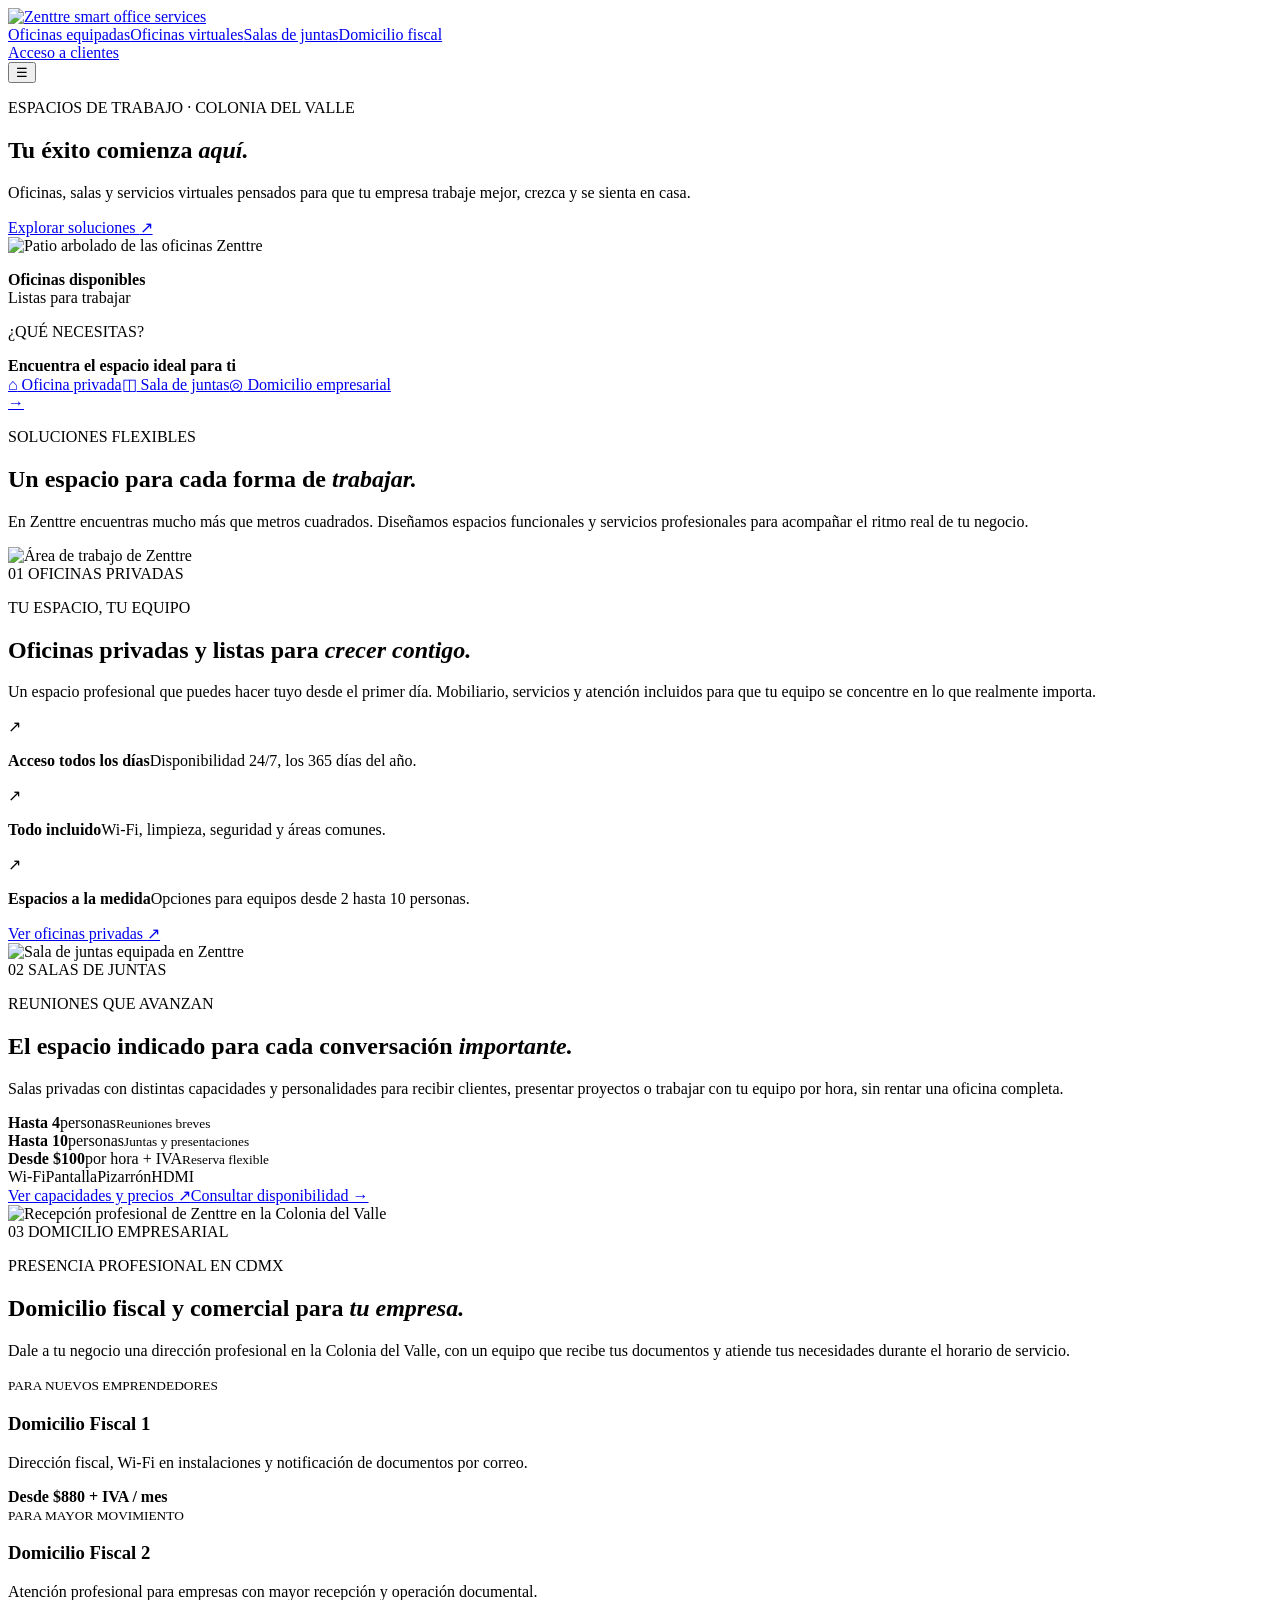
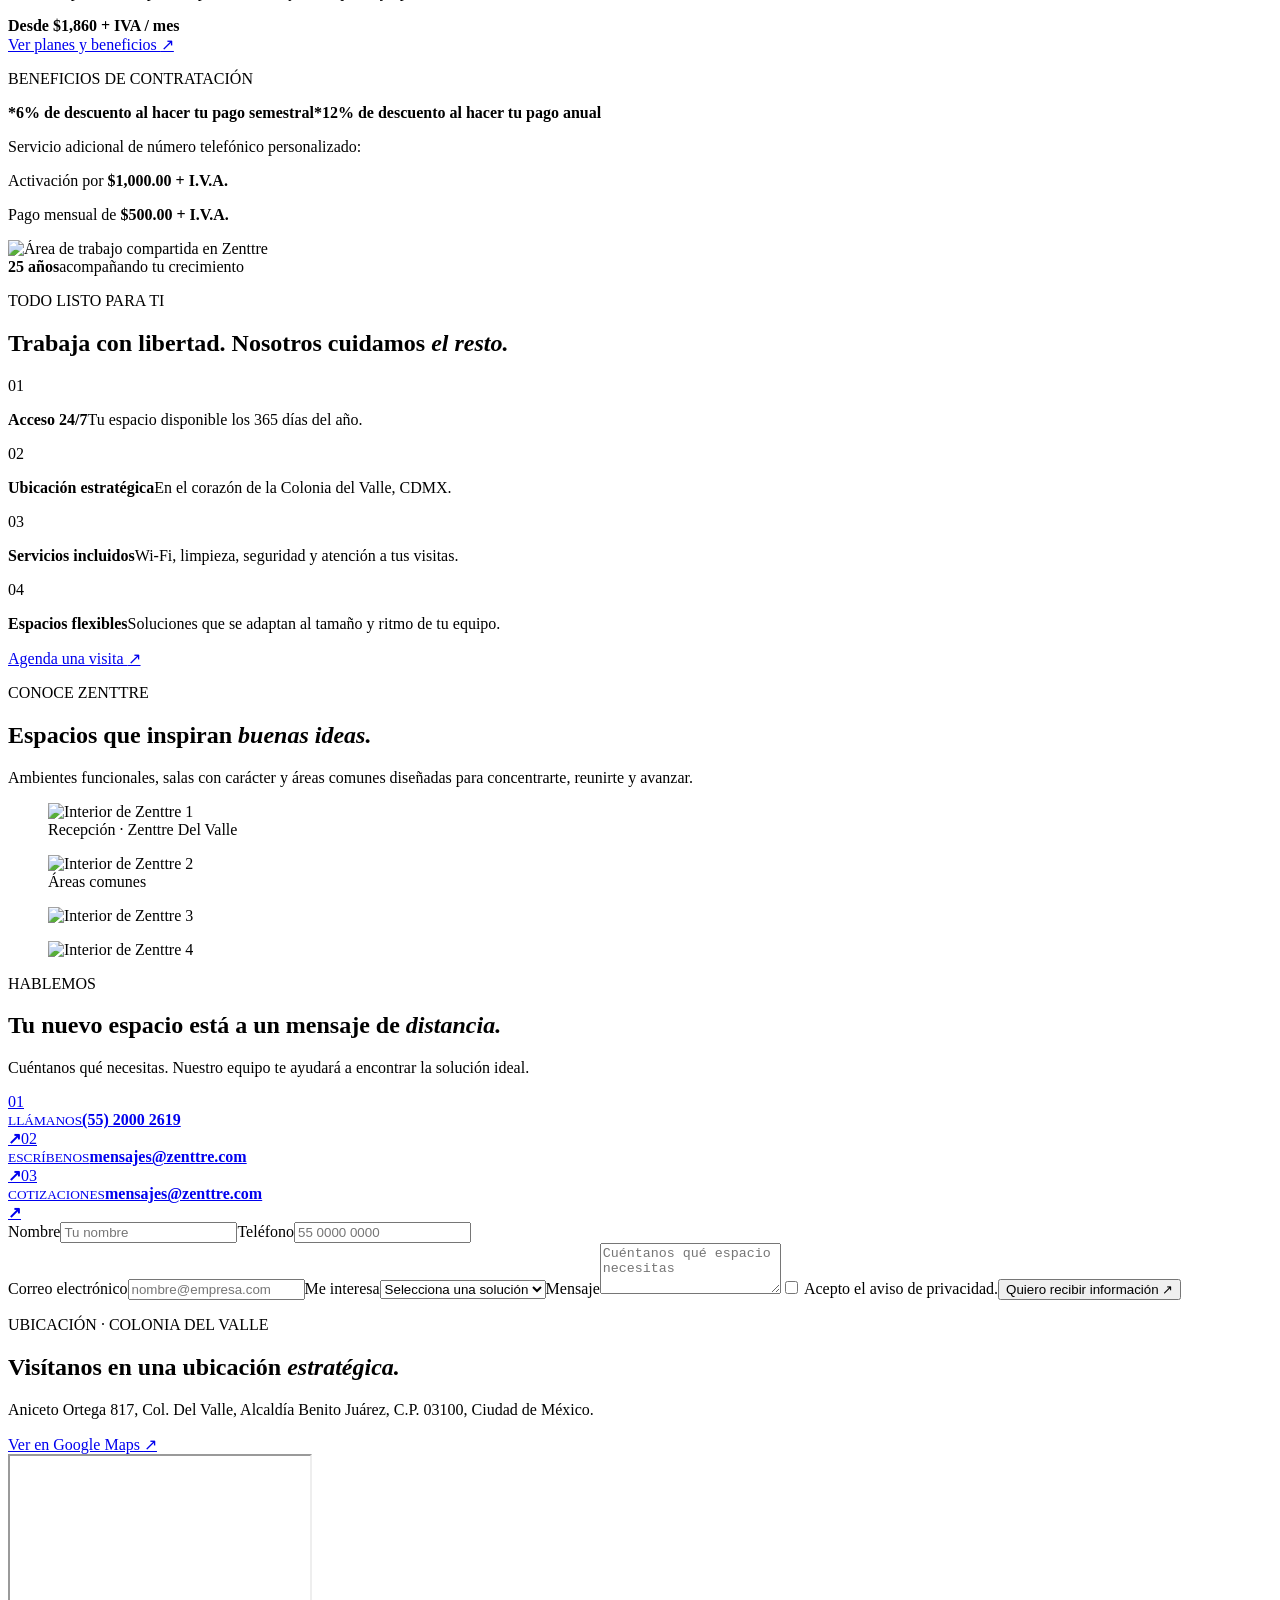
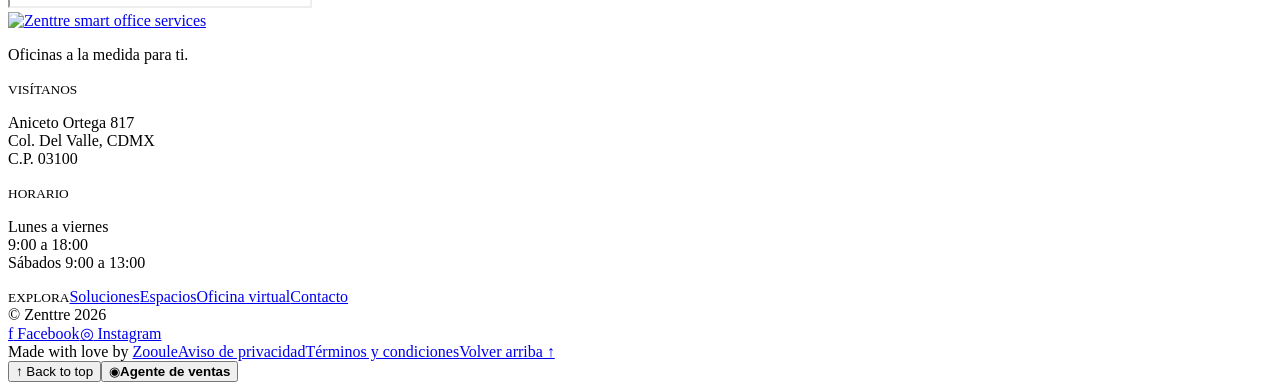
==== index.html @ bc46388b "Publish restored sales agent palette" ====
<!DOCTYPE html><html lang="es"><head><meta charSet="utf-8"/><meta name="viewport" content="width=device-width, initial-scale=1"/><link rel="preload" as="image" href="/zenttre/zenttre-logo-v3.png"/><link rel="preload" as="image" href="/zenttre/images/01.jpg"/><link rel="preload" as="image" href="/zenttre/images/home-tu-espacio-equipo-mg8014.jpg"/><link rel="preload" as="image" href="/zenttre/images/09.jpg"/><link rel="preload" as="image" href="/zenttre/images/06.jpg"/><link rel="preload" as="image" href="/zenttre/images/02.jpg"/><link rel="preload" as="image" href="/zenttre/images/07.jpg"/><link rel="preload" as="image" href="/zenttre/images/05.jpg"/><link rel="preload" as="image" href="/zenttre/images/11.jpg"/><link rel="preload" as="image" href="/zenttre/images/14.jpg"/><link rel="stylesheet" href="/zenttre/assets/index-sales-original-palette-v21.css" data-rsc-css-href="/zenttre/assets/index-sales-original-palette-v21.css" data-precedence="vite-rsc/importer-resources"/><link rel="modulepreload" href="/zenttre/assets/layout-segment-context-ClgP3Zae.js" crossorigin=""/><link rel="modulepreload" href="/zenttre/assets/rolldown-runtime-S-ySWqyJ.js" crossorigin=""/><link rel="modulepreload" href="/zenttre/assets/index-C3HqoGfd.js" crossorigin=""/><link rel="modulepreload" href="/zenttre/assets/framework-CXnKph_e.js" crossorigin=""/><link rel="modulepreload" href="/zenttre/assets/FloatingSiteTools-avatar-v17.js" crossorigin=""/><link rel="modulepreload" href="/zenttre/assets/page-CvweJaXD.js" crossorigin=""/><title>Zenttre | Oficinas equipadas en Colonia del Valle, CDMX</title><meta name="description" content="Renta oficinas equipadas, salas de juntas, oficina virtual y domicilio fiscal en la Colonia del Valle, CDMX. Espacios flexibles y atención profesional."/><meta property="og:title" content="Zenttre | Oficinas a la medida para ti"/><meta property="og:description" content="Espacios de trabajo flexibles en la Colonia del Valle, CDMX."/><meta property="og:type" content="website"/><meta property="og:locale" content="es_MX"/><meta property="og:image" content="https://zenttre.mx/og.png"/><meta property="og:image:width" content="1732"/><meta property="og:image:height" content="909"/><meta property="og:image:alt" content="Zenttre, oficinas a la medida para ti"/><meta name="twitter:card" content="summary_large_image"/><meta name="twitter:title" content="Zenttre | Oficinas a la medida para ti"/><meta name="twitter:description" content="Espacios de trabajo flexibles en la Colonia del Valle, CDMX."/><meta name="twitter:image" content="https://zenttre.mx/og.png"/><link rel="shortcut icon" href="https://zenttre.mx/favicon-black-z.png"/><link rel="icon" href="https://zenttre.mx/favicon-black-z.png"/><script>self.__VINEXT_RSC_PARAMS__={}</script><script>self.__VINEXT_RSC_NAV__={"pathname":"/","searchParams":[]}</script><link rel="modulepreload" href="/zenttre/assets/index-C3HqoGfd.js" />
<meta name="application-name" content="Zenttre"/><meta name="robots" content="index, follow"/><meta name="googlebot" content="index, follow, max-image-preview:large, max-snippet:-1, max-video-preview:-1"/><meta name="keywords" content="oficinas equipadas CDMX, renta de oficinas Colonia del Valle, salas de juntas CDMX, oficina virtual CDMX, domicilio fiscal CDMX"/><link rel="canonical" href="https://zenttre.mx/"/><script type="application/ld+json">{"@context":"https://schema.org","@type":["LocalBusiness","ProfessionalService"],"@id":"https://zenttre.mx/#business","name":"Zenttre","url":"https://zenttre.mx","logo":"https://zenttre.mx/zenttre-logo-v3.png","image":"https://zenttre.mx/og.png","description":"Oficinas equipadas, salas de juntas, oficina virtual y domicilio fiscal en la Colonia del Valle, CDMX.","telephone":"+52 55 2000 2619","email":"mensajes@zenttre.com","priceRange":"$$","hasMap":"https://www.google.com/maps/search/?api=1&query=Zenttre%2C%20Aniceto%20Ortega%20817%2C%20Colonia%20del%20Valle%2C%20CDMX","sameAs":["https://www.facebook.com/zenttreOficinas","https://www.instagram.com/web.zenttre.mx"],"address":{"@type":"PostalAddress","streetAddress":"Aniceto Ortega 817","addressLocality":"Benito Juárez","addressRegion":"Ciudad de México","postalCode":"03100","addressCountry":"MX"},"areaServed":{"@type":"City","name":"Ciudad de México"}}</script><script src="/zenttre/google-tags.js"></script><script src="/zenttre/google-tracking.js" defer></script></head><body><main><header class="site-header"><a class="logo logo-image" href="#inicio" aria-label="Zenttre, inicio"><img src="/zenttre/zenttre-logo-v3.png" alt="Zenttre smart office services"/></a><nav class="nav" aria-label="Navegación principal"><a href="/zenttre/oficinas-privadas">Oficinas equipadas</a><a href="/zenttre/oficina-virtual">Oficinas virtuales</a><a href="/zenttre/salas-de-juntas">Salas de juntas</a><a href="/zenttre/domicilio-fiscal-comercial">Domicilio fiscal</a></nav><div class="client-access-zone"><a class="client-access" href="http://ec2-34-208-182-159.us-west-2.compute.amazonaws.com:4000/#/login" target="_blank" rel="noopener noreferrer" aria-label="Abrir acceso para clientes de Zenttre">Acceso a clientes</a></div><button class="menu-button" aria-expanded="false" aria-label="Abrir menú">☰</button></header><section class="hero" id="inicio"><div class="hero-copy"><p class="eyebrow">ESPACIOS DE TRABAJO · COLONIA DEL VALLE</p><h1>Tu éxito comienza <em>aquí.</em></h1><p class="hero-lead">Oficinas, salas y servicios virtuales pensados para que tu empresa trabaje mejor, crezca y se sienta en casa.</p><div class="hero-actions"><a class="button primary" href="#soluciones">Explorar soluciones <span>↗</span></a></div></div><div class="hero-image"><img src="/zenttre/images/home-hero-zenttre-del-valle.jpg" alt="Patio arbolado de las oficinas Zenttre"/><div class="hero-note"><span class="pulse"></span><p><strong>Oficinas disponibles</strong><br/>Listas para trabajar</p></div></div></section><section class="finder" aria-label="Encuentra tu solución"><div><p class="finder-label">¿QUÉ NECESITAS?</p><strong>Encuentra el espacio ideal para ti</strong></div><div class="finder-options"><a href="/zenttre/oficinas-privadas"><span>⌂</span> Oficina privada</a><a href="/zenttre/salas-de-juntas"><span>◫</span> Sala de juntas</a><a href="/zenttre/domicilio-fiscal-comercial"><span>◎</span> Domicilio empresarial</a></div><a class="finder-go" href="#contacto" aria-label="Comenzar búsqueda">→</a></section><section class="intro section-pad" id="soluciones"><p class="eyebrow">SOLUCIONES FLEXIBLES</p><div class="intro-grid"><h2>Un espacio para cada forma de <em>trabajar.</em></h2><p>En Zenttre encuentras mucho más que metros cuadrados. Diseñamos espacios funcionales y servicios profesionales para acompañar el ritmo real de tu negocio.</p></div></section><section class="solution-details" aria-label="Soluciones de trabajo Zenttre"><article class="solution-panel" id="oficinas-privadas"><div class="solution-visual"><img src="/zenttre/images/home-tu-espacio-equipo-mg8014.jpg" alt="Área de trabajo de Zenttre"/><div class="solution-index"><span>01</span> OFICINAS PRIVADAS</div></div><div class="solution-content"><p class="eyebrow">TU ESPACIO, TU EQUIPO</p><h2>Oficinas privadas y listas para <em>crecer contigo.</em></h2><p class="solution-intro">Un espacio profesional que puedes hacer tuyo desde el primer día. Mobiliario, servicios y atención incluidos para que tu equipo se concentre en lo que realmente importa.</p><div class="solution-benefits"><div><span>↗</span><p><strong>Acceso todos los días</strong>Disponibilidad 24/7, los 365 días del año.</p></div><div><span>↗</span><p><strong>Todo incluido</strong>Wi‑Fi, limpieza, seguridad y áreas comunes.</p></div><div><span>↗</span><p><strong>Espacios a la medida</strong>Opciones para equipos desde 2 hasta 10 personas.</p></div></div><div class="solution-actions"><a class="button primary" href="/zenttre/oficinas-privadas">Ver oficinas privadas <span>↗</span></a></div></div></article><article class="solution-panel reverse" id="salas-de-juntas"><div class="solution-visual"><img src="/zenttre/images/09.jpg" alt="Sala de juntas equipada en Zenttre"/><div class="solution-index"><span>02</span> SALAS DE JUNTAS</div></div><div class="solution-content"><p class="eyebrow">REUNIONES QUE AVANZAN</p><h2>El espacio indicado para cada conversación <em>importante.</em></h2><p class="solution-intro">Salas privadas con distintas capacidades y personalidades para recibir clientes, presentar proyectos o trabajar con tu equipo por hora, sin rentar una oficina completa.</p><div class="meeting-types"><div><strong>Hasta 4</strong><span>personas</span><small>Reuniones breves</small></div><div><strong>Hasta 10</strong><span>personas</span><small>Juntas y presentaciones</small></div><div><strong>Desde $100</strong><span>por hora + IVA</span><small>Reserva flexible</small></div></div><div class="solution-features"><span>Wi‑Fi</span><span>Pantalla</span><span>Pizarrón</span><span>HDMI</span></div><div class="solution-actions"><a class="button primary" href="/zenttre/salas-de-juntas">Ver capacidades y precios <span>↗</span></a><a class="text-link" href="mailto:mensajes@zenttre.com" target="_blank" rel="noreferrer">Consultar disponibilidad →</a></div></div></article><article class="solution-panel domicile" id="domicilio-empresas"><div class="solution-visual"><img src="/zenttre/images/01.jpg" alt="Recepción profesional de Zenttre en la Colonia del Valle"/><div class="solution-index"><span>03</span> DOMICILIO EMPRESARIAL</div></div><div class="solution-content"><p class="eyebrow">PRESENCIA PROFESIONAL EN CDMX</p><h2>Domicilio fiscal y comercial para <em>tu empresa.</em></h2><p class="solution-intro">Dale a tu negocio una dirección profesional en la Colonia del Valle, con un equipo que recibe tus documentos y atiende tus necesidades durante el horario de servicio.</p><div class="plan-grid"><div><small>PARA NUEVOS EMPRENDEDORES</small><h3>Domicilio Fiscal 1</h3><p>Dirección fiscal, Wi‑Fi en instalaciones y notificación de documentos por correo.</p><strong>Desde $880 <span>+ IVA / mes</span></strong></div><div><small>PARA MAYOR MOVIMIENTO</small><h3>Domicilio Fiscal 2</h3><p>Atención profesional para empresas con mayor recepción y operación documental.</p><strong>Desde $1,860 <span>+ IVA / mes</span></strong></div></div><div class="solution-actions"><a class="button primary" href="/zenttre/domicilio-fiscal-comercial">Ver planes y beneficios <span>↗</span></a></div></div></article></section><section class="virtual-offer section-pad" aria-label="Descuentos y servicio telefónico"><div class="virtual-offer-box"><p class="eyebrow">BENEFICIOS DE CONTRATACIÓN</p><div class="virtual-offer-grid"><div class="virtual-discounts"><strong>*6% de descuento al hacer tu pago semestral</strong><strong>*12% de descuento al hacer tu pago anual</strong></div><div class="virtual-phone"><p>Servicio adicional de número telefónico personalizado:</p><p>Activación por <strong>$1,000.00 + I.V.A.</strong></p><p>Pago mensual de <strong>$500.00 + I.V.A.</strong></p></div></div></div></section><section class="benefits" id="nosotros"><div class="benefit-image"><img src="/zenttre/images/06.jpg" alt="Área de trabajo compartida en Zenttre"/><div class="floating-card"><strong>25 años</strong><span>acompañando tu crecimiento</span></div></div><div class="benefit-copy"><p class="eyebrow">TODO LISTO PARA TI</p><h2>Trabaja con libertad. Nosotros cuidamos <em>el resto.</em></h2><div class="benefit-list"><div><span>01</span><p><strong>Acceso 24/7</strong>Tu espacio disponible los 365 días del año.</p></div><div><span>02</span><p><strong>Ubicación estratégica</strong>En el corazón de la Colonia del Valle, CDMX.</p></div><div><span>03</span><p><strong>Servicios incluidos</strong>Wi‑Fi, limpieza, seguridad y atención a tus visitas.</p></div><div><span>04</span><p><strong>Espacios flexibles</strong>Soluciones que se adaptan al tamaño y ritmo de tu equipo.</p></div></div><a class="button primary" href="#contacto">Agenda una visita <span>↗</span></a></div></section><section class="spaces section-pad" id="espacios"><div class="spaces-heading"><div><p class="eyebrow">CONOCE ZENTTRE</p><h2>Espacios que inspiran <em>buenas ideas.</em></h2></div><p>Ambientes funcionales, salas con carácter y áreas comunes diseñadas para concentrarte, reunirte y avanzar.</p></div><div class="gallery"><figure class="gallery-1"><img src="/zenttre/images/01.jpg" alt="Interior de Zenttre 1"/><figcaption>Recepción · Zenttre Del Valle</figcaption></figure><figure class="gallery-2"><img src="/zenttre/images/02.jpg" alt="Interior de Zenttre 2"/><figcaption>Áreas comunes</figcaption></figure><figure class="gallery-3"><img src="/zenttre/images/07.jpg" alt="Interior de Zenttre 3"/></figure><figure class="gallery-4"><img src="/zenttre/images/05.jpg" alt="Interior de Zenttre 4"/></figure></div></section><section class="contact section-pad" id="contacto"><div class="contact-copy"><p class="eyebrow">HABLEMOS</p><h2>Tu nuevo espacio está a un mensaje de <em>distancia.</em></h2><p>Cuéntanos qué necesitas. Nuestro equipo te ayudará a encontrar la solución ideal.</p><div class="contact-methods"><a href="tel:+525520002619"><span>01</span><div><small>LLÁMANOS</small><strong>(55) 2000 2619</strong></div><b>↗</b></a><a href="mailto:mensajes@zenttre.com"><span>02</span><div><small>ESCRÍBENOS</small><strong>mensajes@zenttre.com</strong></div><b>↗</b></a><a href="mailto:mensajes@zenttre.com" target="_blank" rel="noreferrer"><span>03</span><div><small>COTIZACIONES</small><strong>mensajes@zenttre.com</strong></div><b>↗</b></a></div></div><form class="contact-form"><div class="field-row"><label>Nombre<input required="" placeholder="Tu nombre" name="name"/></label><label>Teléfono<input required="" type="tel" placeholder="55 0000 0000" name="phone"/></label></div><label>Correo electrónico<input required="" type="email" placeholder="nombre@empresa.com" name="email"/></label><label>Me interesa<select name="service"><option value="" disabled="" selected="">Selecciona una solución</option><option>Oficina equipada</option><option>Sala de juntas</option><option>Oficina virtual</option><option>Domicilio fiscal</option></select></label><label>Mensaje<textarea name="message" rows="3" placeholder="Cuéntanos qué espacio necesitas"></textarea></label><label class="privacy"><input type="checkbox" required=""/> Acepto el aviso de privacidad.</label><button class="button primary submit" type="submit">Quiero recibir información <span>↗</span></button></form></section><section class="location-section" aria-labelledby="ubicacion-title"><div class="location-copy"><p class="eyebrow">UBICACIÓN · COLONIA DEL VALLE</p><h2 id="ubicacion-title">Visítanos en una ubicación <em>estratégica.</em></h2><p>Aniceto Ortega 817, Col. Del Valle, Alcaldía Benito Juárez, C.P. 03100, Ciudad de México.</p><a class="button primary" href="https://www.google.com/maps/search/?api=1&amp;query=Zenttre%2C%20Aniceto%20Ortega%20817%2C%20Colonia%20del%20Valle%2C%20CDMX" target="_blank" rel="noreferrer">Ver en Google Maps <span>↗</span></a></div><div class="location-map"><iframe title="Ubicación de Zenttre en Google Maps" src="https://www.google.com/maps?q=Zenttre%2C%20Aniceto%20Ortega%20817%2C%20Colonia%20del%20Valle%2C%20CDMX&amp;output=embed" loading="lazy" referrerpolicy="no-referrer-when-downgrade" allowfullscreen></iframe></div></section><footer><div class="footer-main"><div><a class="logo logo-image footer-logo" href="#inicio"><img src="/zenttre/zenttre-logo-v3.png" alt="Zenttre smart office services"/></a><p>Oficinas a la medida para ti.</p></div><div><small>VISÍTANOS</small><p>Aniceto Ortega 817<br/>Col. Del Valle, CDMX<br/>C.P. 03100</p></div><div><small>HORARIO</small><p>Lunes a viernes<br/>9:00 a 18:00<br/>Sábados 9:00 a 13:00</p></div><div><small>EXPLORA</small><a href="#soluciones">Soluciones</a><a href="#espacios">Espacios</a><a href="/zenttre/oficina-virtual">Oficina virtual</a><a href="#contacto">Contacto</a></div></div><div class="footer-bottom"><span>© Zenttre 2026</span><div class="social-links" aria-label="Redes sociales de Zenttre"><a href="https://www.facebook.com/zenttreOficinas" target="_blank" rel="noopener noreferrer" aria-label="Zenttre en Facebook"><span aria-hidden="true">f</span> Facebook</a><a href="https://www.instagram.com/web.zenttre.mx" target="_blank" rel="noopener noreferrer" aria-label="Zenttre en Instagram"><span aria-hidden="true">◎</span> Instagram</a></div><span>Made with love by <a href="https://www.zooule.com" target="_blank" rel="noreferrer">Zooule</a></span><a href="/zenttre/aviso-de-privacidad">Aviso de privacidad</a><a href="/zenttre/terminos-y-condiciones">Términos y condiciones</a><a href="#inicio">Volver arriba ↑</a></div></footer></main><button class="back-to-top" type="button" aria-label="Volver al inicio de la página"><span>↑</span> Back to top</button><button class="sales-launcher" aria-expanded="false" aria-label="Abrir agente de ventas" type="button"><span>◉</span><b>Agente de ventas</b><i></i></button><script id="_R_">import("/assets/index-C3HqoGfd.js")</script><script>(function(){function c(){var b=a.contentDocument||(a.contentWindow&&a.contentWindow.document);if(b){var d=b.createElement('script');d.innerHTML="window.__CF$cv$params={r:'a21f536c6aaa46ce',t:'MTc4NTE5MzkxNA=='};var a=document.createElement('script');a.src='/cdn-cgi/challenge-platform/scripts/jsd/main.js';document.getElementsByTagName('head')[0].appendChild(a);";b.getElementsByTagName('head')[0].appendChild(d)}}if(document.body){var a=document.createElement('iframe');a.height=1;a.width=1;a.style.position='absolute';a.style.top=0;a.style.left=0;a.style.border='none';a.style.visibility='hidden';document.body.appendChild(a);if('loading'!==document.readyState)c();else if(window.addEventListener)document.addEventListener('DOMContentLoaded',c);else{var e=document.onreadystatechange||function(){};document.onreadystatechange=function(b){e(b);'loading'!==document.readyState&&(document.onreadystatechange=e,c())}}}})();</script><script defer src="/zenttre/github-pages-controls.js"></script></body></html><script>self.__VINEXT_RSC_CHUNKS__=self.__VINEXT_RSC_CHUNKS__||[];self.__VINEXT_RSC_CHUNKS__.push("2:I[\"79ef9a017562\",[],\"Children\",1]\n3:I[\"e2d2d7f89877\",[],\"default\",1]\n4:I[\"d7d8178d8913\",[],\"LayoutSegmentProvider\",1]\n5:I[\"79ef9a017562\",[],\"Slot\",1]\n6:I[\"97e23c8fc95f\",[],\"RedirectBoundary\",1]\n:HL[\"/zenttre/assets/index-sales-original-palette-v21.css\",\"style\"]\n")</script><script>self.__VINEXT_RSC_CHUNKS__=self.__VINEXT_RSC_CHUNKS__||[];self.__VINEXT_RSC_CHUNKS__.push("0:{\"__route\":\"route:/\",\"__interceptionContext\":null,\"__layoutIds\":[\"layout:/\"],\"__rootLayout\":\"/zenttre/\",\"page:/\":\"$L1\",\"layout:/\":[[[[\"$\",\"link\",\"css:/assets/index-sales-original-palette-v21.css\",{\"rel\":\"stylesheet\",\"precedence\":\"vite-rsc/importer-resources\",\"href\":\"/zenttre/assets/index-sales-original-palette-v21.css\",\"data-rsc-css-href\":\"/zenttre/assets/index-sales-original-palette-v21.css\"}],\"$undefined\"],[\"$\",\"html\",null,{\"lang\":\"es\",\"children\":[\"$\",\"body\",null,{\"children\":[[\"$\",\"$L2\",null,{}],[\"$\",\"$L3\",null,{}]]}]}]],null],\"route:/\":[[[\"$\",\"meta\",null,{\"charSet\":\"utf-8\"}],[[\"$\",\"title\",\"0\",{\"children\":\"Zenttre | Oficinas a la medida en CDMX\"}],[\"$\",\"meta\",\"1\",{\"name\":\"description\",\"content\":\"Oficinas equipadas, salas de juntas, oficinas virtuales y domicilio fiscal en la Colonia del Valle, CDMX.\"}],[\"$\",\"meta\",\"2\",{\"property\":\"og:title\",\"content\":\"Zenttre | Oficinas a la medida para ti\"}],[\"$\",\"meta\",\"3\",{\"property\":\"og:description\",\"content\":\"Espacios de trabajo flexibles en la Colonia del Valle, CDMX.\"}],[\"$\",\"meta\",\"4\",{\"property\":\"og:type\",\"content\":\"website\"}],[\"$\",\"meta\",\"5\",{\"property\":\"og:locale\",\"content\":\"es_MX\"}],[\"$\",\"meta\",\"6\",{\"property\":\"og:image\",\"content\":\"https://zenttre.mx/og.png\"}],[\"$\",\"meta\",\"7\",{\"property\":\"og:image:width\",\"content\":\"1732\"}],[\"$\",\"meta\",\"8\",{\"property\":\"og:image:height\",\"content\":\"909\"}],[\"$\",\"meta\",\"9\",{\"property\":\"og:image:alt\",\"content\":\"Zenttre, oficinas a la medida para ti\"}],[\"$\",\"meta\",\"10\",{\"name\":\"twitter:card\",\"content\":\"summary_large_image\"}],[\"$\",\"meta\",\"11\",{\"name\":\"twitter:title\",\"content\":\"Zenttre | Oficinas a la medida para ti\"}],[\"$\",\"meta\",\"12\",{\"name\":\"twitter:description\",\"content\":\"Espacios de trabajo flexibles en la Colonia del Valle, CDMX.\"}],[\"$\",\"meta\",\"13\",{\"name\":\"twitter:image\",\"content\":\"https://zenttre.mx/og.png\"}],[\"$\",\"link\",\"14\",{\"rel\":\"shortcut icon\",\"href\":\"https://zenttre.mx/favicon-black-z.png\"}],[\"$\",\"link\",\"15\",{\"rel\":\"icon\",\"href\":\"https://zenttre.mx/favicon-black-z.png\"}]],[[\"$\",\"meta\",\"0\",{\"name\":\"viewport\",\"content\":\"width=device-width, initial-scale=1\"}]]],[\"$\",\"$L4\",null,{\"segmentMap\":{\"children\":[]},\"children\":[\"$\",\"$L5\",null,{\"id\":\"layout:/\",\"parallelSlots\":\"$undefined\",\"children\":[\"$\",\"$L6\",null,{\"children\":[\"$\",\"$L4\",null,{\"segmentMap\":{\"children\":[]},\"children\":[\"$\",\"$L5\",null,{\"id\":\"page:/\"}]}]}]}]}]],\"__layoutFlags\":{\"layout:/\":\"s\"},\"__artifactCompatibility\":{\"schemaVersion\":1,\"graphVersion\":\"app-route-graph:4uhn5s1wvoptc\",\"deploymentVersion\":\"5a8931dd-8a0d-4df7-9aca-b298c4bbaa8c\",\"appElementsSchemaVersion\":1,\"rscPayloadSchemaVersion\":1,\"rootBoundaryId\":\"/zenttre/\",\"renderEpoch\":null}}\n7:I[\"6efdf509a785\",[],\"default\",1]\n1:[\"$\",\"$L7\",null,{\"params\":\"$@8\",\"searchParams\":\"$@9\"}]\n8:{}\n9:{}\n")</script><script>self.__VINEXT_RSC_DONE__=true</script>
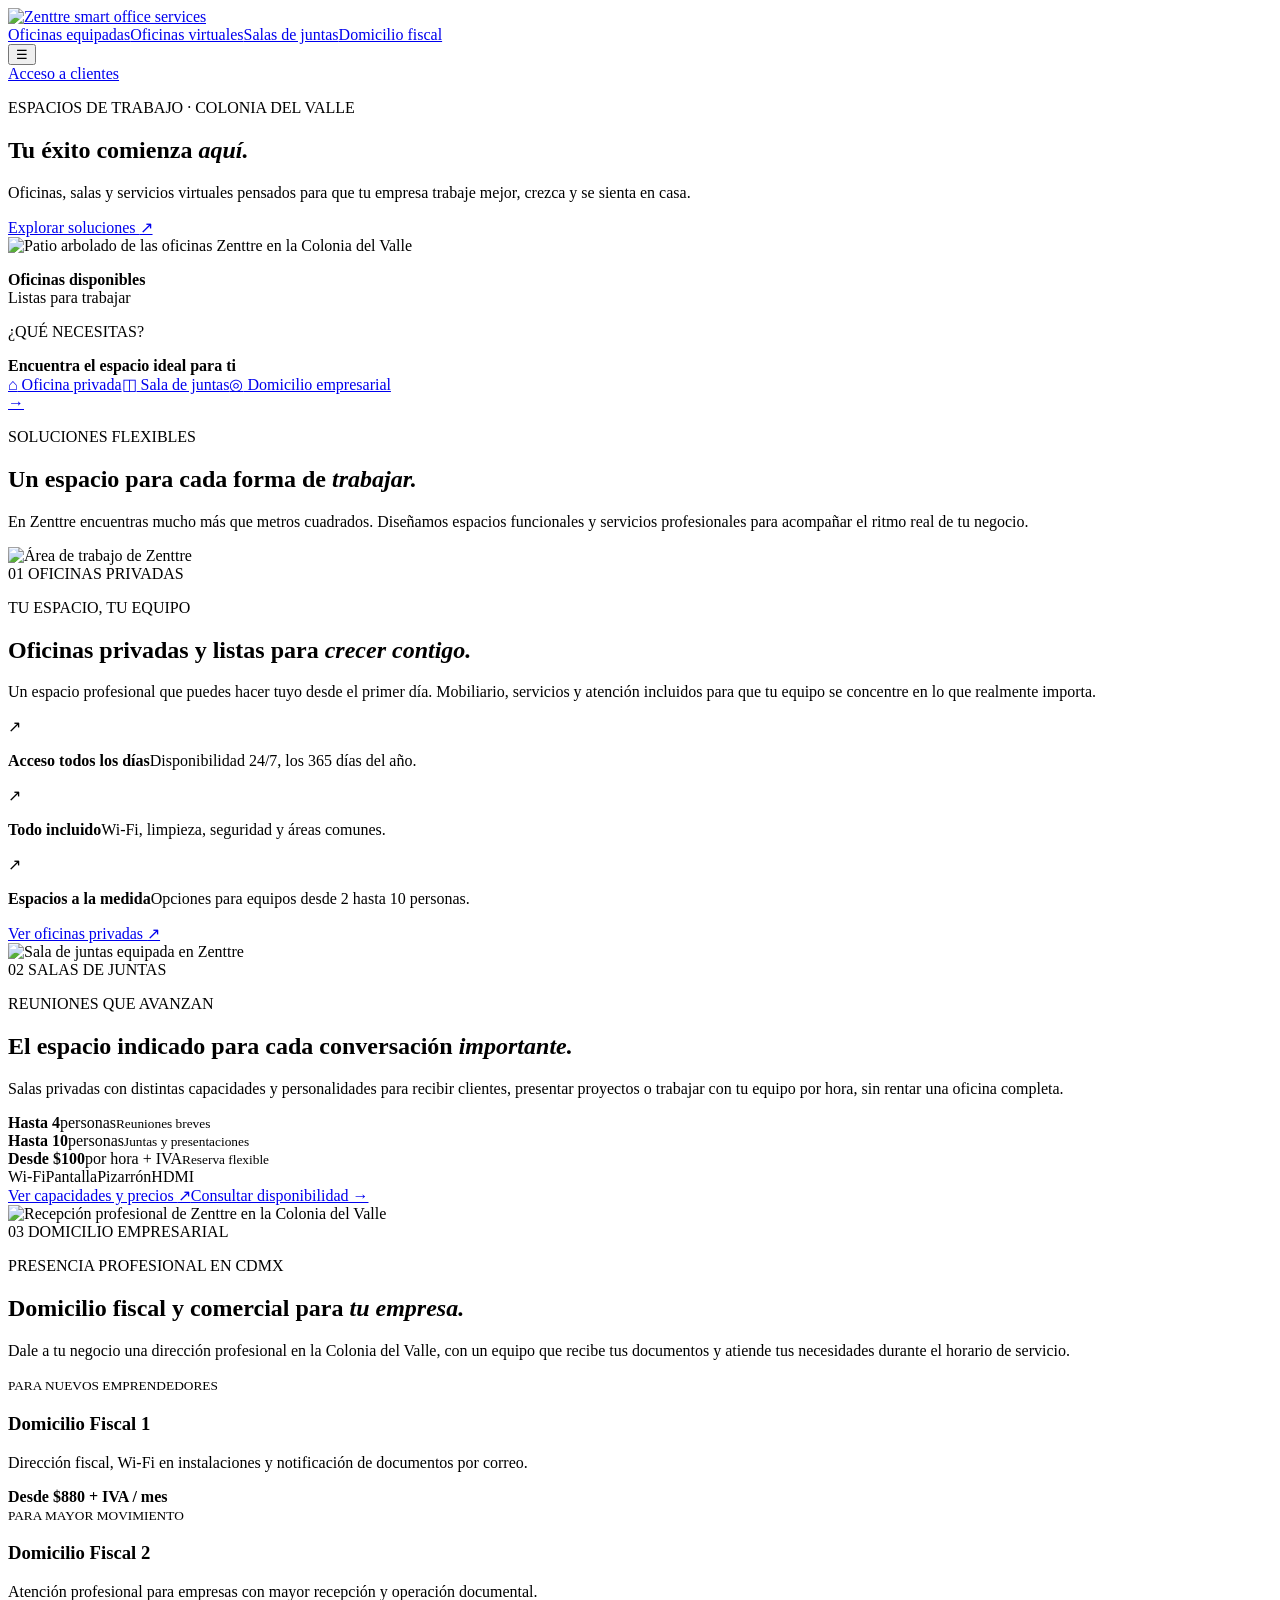
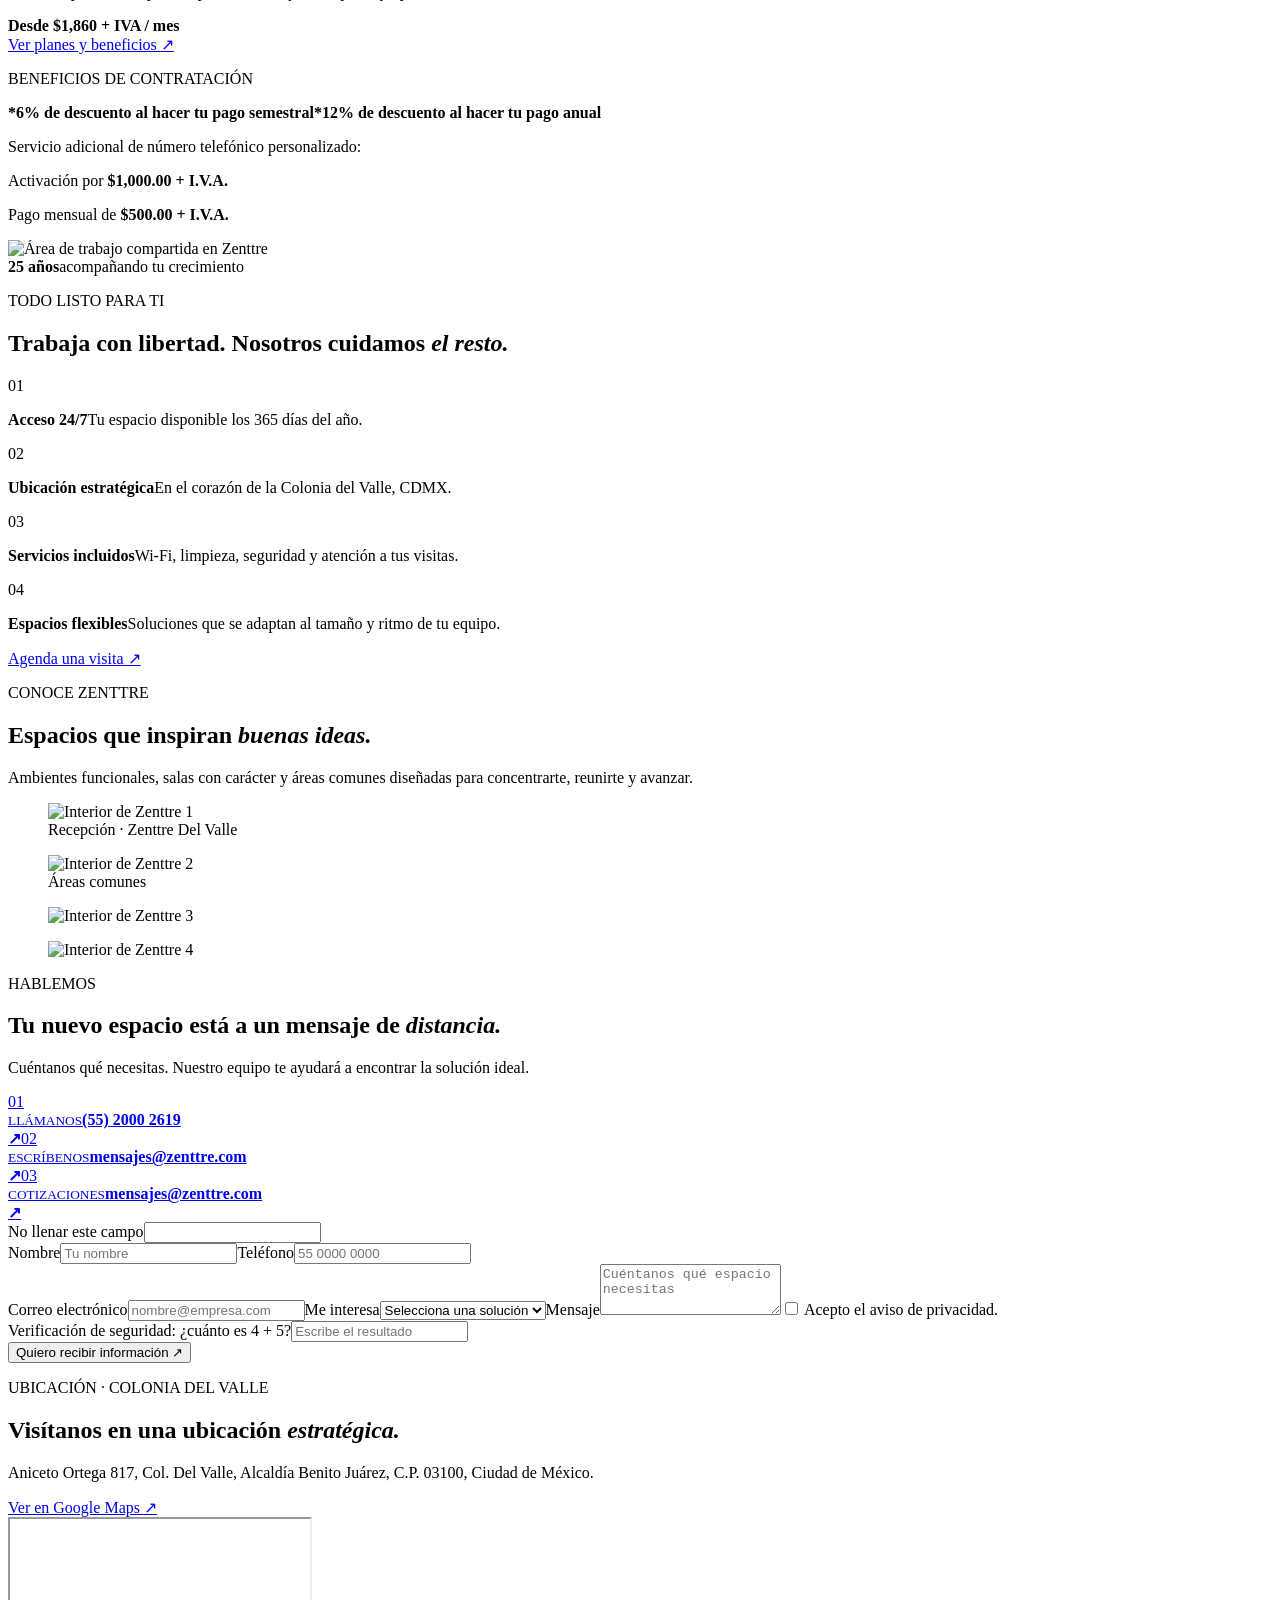
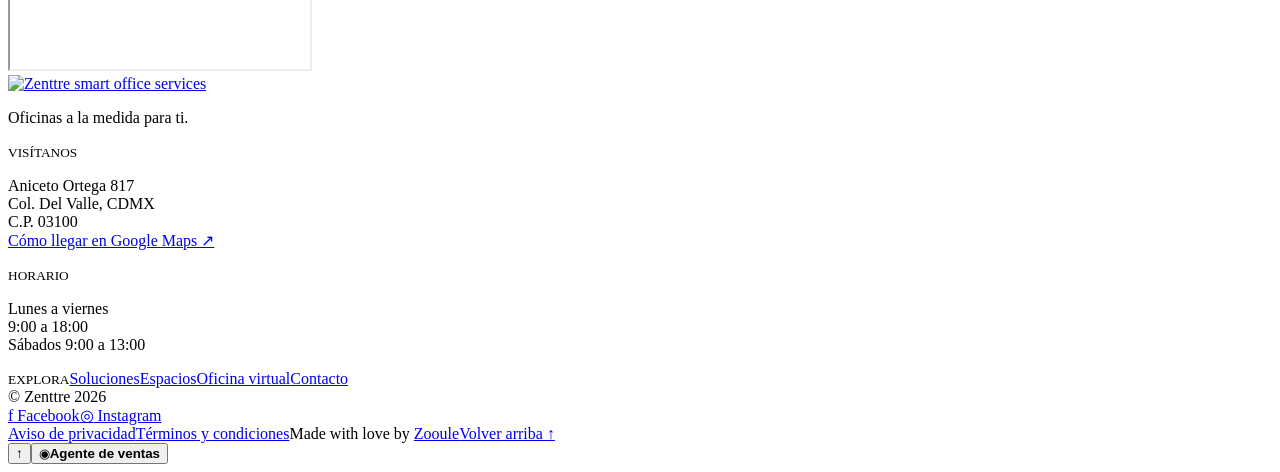
==== commit 5ad672d2: "Add captcha and clean static GitHub Pages build" ====
--- a/index.html
+++ b/index.html
@@ -1,2 +1,2 @@
-<!DOCTYPE html><html lang="es"><head><meta charSet="utf-8"/><meta name="viewport" content="width=device-width, initial-scale=1"/><link rel="preload" as="image" href="/zenttre/zenttre-logo-v3.png"/><link rel="preload" as="image" href="/zenttre/images/01.jpg"/><link rel="preload" as="image" href="/zenttre/images/home-tu-espacio-equipo-mg8014.jpg"/><link rel="preload" as="image" href="/zenttre/images/09.jpg"/><link rel="preload" as="image" href="/zenttre/images/06.jpg"/><link rel="preload" as="image" href="/zenttre/images/02.jpg"/><link rel="preload" as="image" href="/zenttre/images/07.jpg"/><link rel="preload" as="image" href="/zenttre/images/05.jpg"/><link rel="preload" as="image" href="/zenttre/images/11.jpg"/><link rel="preload" as="image" href="/zenttre/images/14.jpg"/><link rel="stylesheet" href="/zenttre/assets/index-sales-original-palette-v21.css" data-rsc-css-href="/zenttre/assets/index-sales-original-palette-v21.css" data-precedence="vite-rsc/importer-resources"/><link rel="modulepreload" href="/zenttre/assets/layout-segment-context-ClgP3Zae.js" crossorigin=""/><link rel="modulepreload" href="/zenttre/assets/rolldown-runtime-S-ySWqyJ.js" crossorigin=""/><link rel="modulepreload" href="/zenttre/assets/index-C3HqoGfd.js" crossorigin=""/><link rel="modulepreload" href="/zenttre/assets/framework-CXnKph_e.js" crossorigin=""/><link rel="modulepreload" href="/zenttre/assets/FloatingSiteTools-avatar-v17.js" crossorigin=""/><link rel="modulepreload" href="/zenttre/assets/page-CvweJaXD.js" crossorigin=""/><title>Zenttre | Oficinas equipadas en Colonia del Valle, CDMX</title><meta name="description" content="Renta oficinas equipadas, salas de juntas, oficina virtual y domicilio fiscal en la Colonia del Valle, CDMX. Espacios flexibles y atención profesional."/><meta property="og:title" content="Zenttre | Oficinas a la medida para ti"/><meta property="og:description" content="Espacios de trabajo flexibles en la Colonia del Valle, CDMX."/><meta property="og:type" content="website"/><meta property="og:locale" content="es_MX"/><meta property="og:image" content="https://zenttre.mx/og.png"/><meta property="og:image:width" content="1732"/><meta property="og:image:height" content="909"/><meta property="og:image:alt" content="Zenttre, oficinas a la medida para ti"/><meta name="twitter:card" content="summary_large_image"/><meta name="twitter:title" content="Zenttre | Oficinas a la medida para ti"/><meta name="twitter:description" content="Espacios de trabajo flexibles en la Colonia del Valle, CDMX."/><meta name="twitter:image" content="https://zenttre.mx/og.png"/><link rel="shortcut icon" href="https://zenttre.mx/favicon-black-z.png"/><link rel="icon" href="https://zenttre.mx/favicon-black-z.png"/><script>self.__VINEXT_RSC_PARAMS__={}</script><script>self.__VINEXT_RSC_NAV__={"pathname":"/","searchParams":[]}</script><link rel="modulepreload" href="/zenttre/assets/index-C3HqoGfd.js" />
-<meta name="application-name" content="Zenttre"/><meta name="robots" content="index, follow"/><meta name="googlebot" content="index, follow, max-image-preview:large, max-snippet:-1, max-video-preview:-1"/><meta name="keywords" content="oficinas equipadas CDMX, renta de oficinas Colonia del Valle, salas de juntas CDMX, oficina virtual CDMX, domicilio fiscal CDMX"/><link rel="canonical" href="https://zenttre.mx/"/><script type="application/ld+json">{"@context":"https://schema.org","@type":["LocalBusiness","ProfessionalService"],"@id":"https://zenttre.mx/#business","name":"Zenttre","url":"https://zenttre.mx","logo":"https://zenttre.mx/zenttre-logo-v3.png","image":"https://zenttre.mx/og.png","description":"Oficinas equipadas, salas de juntas, oficina virtual y domicilio fiscal en la Colonia del Valle, CDMX.","telephone":"+52 55 2000 2619","email":"mensajes@zenttre.com","priceRange":"$$","hasMap":"https://www.google.com/maps/search/?api=1&query=Zenttre%2C%20Aniceto%20Ortega%20817%2C%20Colonia%20del%20Valle%2C%20CDMX","sameAs":["https://www.facebook.com/zenttreOficinas","https://www.instagram.com/web.zenttre.mx"],"address":{"@type":"PostalAddress","streetAddress":"Aniceto Ortega 817","addressLocality":"Benito Juárez","addressRegion":"Ciudad de México","postalCode":"03100","addressCountry":"MX"},"areaServed":{"@type":"City","name":"Ciudad de México"}}</script><script src="/zenttre/google-tags.js"></script><script src="/zenttre/google-tracking.js" defer></script></head><body><main><header class="site-header"><a class="logo logo-image" href="#inicio" aria-label="Zenttre, inicio"><img src="/zenttre/zenttre-logo-v3.png" alt="Zenttre smart office services"/></a><nav class="nav" aria-label="Navegación principal"><a href="/zenttre/oficinas-privadas">Oficinas equipadas</a><a href="/zenttre/oficina-virtual">Oficinas virtuales</a><a href="/zenttre/salas-de-juntas">Salas de juntas</a><a href="/zenttre/domicilio-fiscal-comercial">Domicilio fiscal</a></nav><div class="client-access-zone"><a class="client-access" href="http://ec2-34-208-182-159.us-west-2.compute.amazonaws.com:4000/#/login" target="_blank" rel="noopener noreferrer" aria-label="Abrir acceso para clientes de Zenttre">Acceso a clientes</a></div><button class="menu-button" aria-expanded="false" aria-label="Abrir menú">☰</button></header><section class="hero" id="inicio"><div class="hero-copy"><p class="eyebrow">ESPACIOS DE TRABAJO · COLONIA DEL VALLE</p><h1>Tu éxito comienza <em>aquí.</em></h1><p class="hero-lead">Oficinas, salas y servicios virtuales pensados para que tu empresa trabaje mejor, crezca y se sienta en casa.</p><div class="hero-actions"><a class="button primary" href="#soluciones">Explorar soluciones <span>↗</span></a></div></div><div class="hero-image"><img src="/zenttre/images/home-hero-zenttre-del-valle.jpg" alt="Patio arbolado de las oficinas Zenttre"/><div class="hero-note"><span class="pulse"></span><p><strong>Oficinas disponibles</strong><br/>Listas para trabajar</p></div></div></section><section class="finder" aria-label="Encuentra tu solución"><div><p class="finder-label">¿QUÉ NECESITAS?</p><strong>Encuentra el espacio ideal para ti</strong></div><div class="finder-options"><a href="/zenttre/oficinas-privadas"><span>⌂</span> Oficina privada</a><a href="/zenttre/salas-de-juntas"><span>◫</span> Sala de juntas</a><a href="/zenttre/domicilio-fiscal-comercial"><span>◎</span> Domicilio empresarial</a></div><a class="finder-go" href="#contacto" aria-label="Comenzar búsqueda">→</a></section><section class="intro section-pad" id="soluciones"><p class="eyebrow">SOLUCIONES FLEXIBLES</p><div class="intro-grid"><h2>Un espacio para cada forma de <em>trabajar.</em></h2><p>En Zenttre encuentras mucho más que metros cuadrados. Diseñamos espacios funcionales y servicios profesionales para acompañar el ritmo real de tu negocio.</p></div></section><section class="solution-details" aria-label="Soluciones de trabajo Zenttre"><article class="solution-panel" id="oficinas-privadas"><div class="solution-visual"><img src="/zenttre/images/home-tu-espacio-equipo-mg8014.jpg" alt="Área de trabajo de Zenttre"/><div class="solution-index"><span>01</span> OFICINAS PRIVADAS</div></div><div class="solution-content"><p class="eyebrow">TU ESPACIO, TU EQUIPO</p><h2>Oficinas privadas y listas para <em>crecer contigo.</em></h2><p class="solution-intro">Un espacio profesional que puedes hacer tuyo desde el primer día. Mobiliario, servicios y atención incluidos para que tu equipo se concentre en lo que realmente importa.</p><div class="solution-benefits"><div><span>↗</span><p><strong>Acceso todos los días</strong>Disponibilidad 24/7, los 365 días del año.</p></div><div><span>↗</span><p><strong>Todo incluido</strong>Wi‑Fi, limpieza, seguridad y áreas comunes.</p></div><div><span>↗</span><p><strong>Espacios a la medida</strong>Opciones para equipos desde 2 hasta 10 personas.</p></div></div><div class="solution-actions"><a class="button primary" href="/zenttre/oficinas-privadas">Ver oficinas privadas <span>↗</span></a></div></div></article><article class="solution-panel reverse" id="salas-de-juntas"><div class="solution-visual"><img src="/zenttre/images/09.jpg" alt="Sala de juntas equipada en Zenttre"/><div class="solution-index"><span>02</span> SALAS DE JUNTAS</div></div><div class="solution-content"><p class="eyebrow">REUNIONES QUE AVANZAN</p><h2>El espacio indicado para cada conversación <em>importante.</em></h2><p class="solution-intro">Salas privadas con distintas capacidades y personalidades para recibir clientes, presentar proyectos o trabajar con tu equipo por hora, sin rentar una oficina completa.</p><div class="meeting-types"><div><strong>Hasta 4</strong><span>personas</span><small>Reuniones breves</small></div><div><strong>Hasta 10</strong><span>personas</span><small>Juntas y presentaciones</small></div><div><strong>Desde $100</strong><span>por hora + IVA</span><small>Reserva flexible</small></div></div><div class="solution-features"><span>Wi‑Fi</span><span>Pantalla</span><span>Pizarrón</span><span>HDMI</span></div><div class="solution-actions"><a class="button primary" href="/zenttre/salas-de-juntas">Ver capacidades y precios <span>↗</span></a><a class="text-link" href="mailto:mensajes@zenttre.com" target="_blank" rel="noreferrer">Consultar disponibilidad →</a></div></div></article><article class="solution-panel domicile" id="domicilio-empresas"><div class="solution-visual"><img src="/zenttre/images/01.jpg" alt="Recepción profesional de Zenttre en la Colonia del Valle"/><div class="solution-index"><span>03</span> DOMICILIO EMPRESARIAL</div></div><div class="solution-content"><p class="eyebrow">PRESENCIA PROFESIONAL EN CDMX</p><h2>Domicilio fiscal y comercial para <em>tu empresa.</em></h2><p class="solution-intro">Dale a tu negocio una dirección profesional en la Colonia del Valle, con un equipo que recibe tus documentos y atiende tus necesidades durante el horario de servicio.</p><div class="plan-grid"><div><small>PARA NUEVOS EMPRENDEDORES</small><h3>Domicilio Fiscal 1</h3><p>Dirección fiscal, Wi‑Fi en instalaciones y notificación de documentos por correo.</p><strong>Desde $880 <span>+ IVA / mes</span></strong></div><div><small>PARA MAYOR MOVIMIENTO</small><h3>Domicilio Fiscal 2</h3><p>Atención profesional para empresas con mayor recepción y operación documental.</p><strong>Desde $1,860 <span>+ IVA / mes</span></strong></div></div><div class="solution-actions"><a class="button primary" href="/zenttre/domicilio-fiscal-comercial">Ver planes y beneficios <span>↗</span></a></div></div></article></section><section class="virtual-offer section-pad" aria-label="Descuentos y servicio telefónico"><div class="virtual-offer-box"><p class="eyebrow">BENEFICIOS DE CONTRATACIÓN</p><div class="virtual-offer-grid"><div class="virtual-discounts"><strong>*6% de descuento al hacer tu pago semestral</strong><strong>*12% de descuento al hacer tu pago anual</strong></div><div class="virtual-phone"><p>Servicio adicional de número telefónico personalizado:</p><p>Activación por <strong>$1,000.00 + I.V.A.</strong></p><p>Pago mensual de <strong>$500.00 + I.V.A.</strong></p></div></div></div></section><section class="benefits" id="nosotros"><div class="benefit-image"><img src="/zenttre/images/06.jpg" alt="Área de trabajo compartida en Zenttre"/><div class="floating-card"><strong>25 años</strong><span>acompañando tu crecimiento</span></div></div><div class="benefit-copy"><p class="eyebrow">TODO LISTO PARA TI</p><h2>Trabaja con libertad. Nosotros cuidamos <em>el resto.</em></h2><div class="benefit-list"><div><span>01</span><p><strong>Acceso 24/7</strong>Tu espacio disponible los 365 días del año.</p></div><div><span>02</span><p><strong>Ubicación estratégica</strong>En el corazón de la Colonia del Valle, CDMX.</p></div><div><span>03</span><p><strong>Servicios incluidos</strong>Wi‑Fi, limpieza, seguridad y atención a tus visitas.</p></div><div><span>04</span><p><strong>Espacios flexibles</strong>Soluciones que se adaptan al tamaño y ritmo de tu equipo.</p></div></div><a class="button primary" href="#contacto">Agenda una visita <span>↗</span></a></div></section><section class="spaces section-pad" id="espacios"><div class="spaces-heading"><div><p class="eyebrow">CONOCE ZENTTRE</p><h2>Espacios que inspiran <em>buenas ideas.</em></h2></div><p>Ambientes funcionales, salas con carácter y áreas comunes diseñadas para concentrarte, reunirte y avanzar.</p></div><div class="gallery"><figure class="gallery-1"><img src="/zenttre/images/01.jpg" alt="Interior de Zenttre 1"/><figcaption>Recepción · Zenttre Del Valle</figcaption></figure><figure class="gallery-2"><img src="/zenttre/images/02.jpg" alt="Interior de Zenttre 2"/><figcaption>Áreas comunes</figcaption></figure><figure class="gallery-3"><img src="/zenttre/images/07.jpg" alt="Interior de Zenttre 3"/></figure><figure class="gallery-4"><img src="/zenttre/images/05.jpg" alt="Interior de Zenttre 4"/></figure></div></section><section class="contact section-pad" id="contacto"><div class="contact-copy"><p class="eyebrow">HABLEMOS</p><h2>Tu nuevo espacio está a un mensaje de <em>distancia.</em></h2><p>Cuéntanos qué necesitas. Nuestro equipo te ayudará a encontrar la solución ideal.</p><div class="contact-methods"><a href="tel:+525520002619"><span>01</span><div><small>LLÁMANOS</small><strong>(55) 2000 2619</strong></div><b>↗</b></a><a href="mailto:mensajes@zenttre.com"><span>02</span><div><small>ESCRÍBENOS</small><strong>mensajes@zenttre.com</strong></div><b>↗</b></a><a href="mailto:mensajes@zenttre.com" target="_blank" rel="noreferrer"><span>03</span><div><small>COTIZACIONES</small><strong>mensajes@zenttre.com</strong></div><b>↗</b></a></div></div><form class="contact-form"><div class="field-row"><label>Nombre<input required="" placeholder="Tu nombre" name="name"/></label><label>Teléfono<input required="" type="tel" placeholder="55 0000 0000" name="phone"/></label></div><label>Correo electrónico<input required="" type="email" placeholder="nombre@empresa.com" name="email"/></label><label>Me interesa<select name="service"><option value="" disabled="" selected="">Selecciona una solución</option><option>Oficina equipada</option><option>Sala de juntas</option><option>Oficina virtual</option><option>Domicilio fiscal</option></select></label><label>Mensaje<textarea name="message" rows="3" placeholder="Cuéntanos qué espacio necesitas"></textarea></label><label class="privacy"><input type="checkbox" required=""/> Acepto el aviso de privacidad.</label><button class="button primary submit" type="submit">Quiero recibir información <span>↗</span></button></form></section><section class="location-section" aria-labelledby="ubicacion-title"><div class="location-copy"><p class="eyebrow">UBICACIÓN · COLONIA DEL VALLE</p><h2 id="ubicacion-title">Visítanos en una ubicación <em>estratégica.</em></h2><p>Aniceto Ortega 817, Col. Del Valle, Alcaldía Benito Juárez, C.P. 03100, Ciudad de México.</p><a class="button primary" href="https://www.google.com/maps/search/?api=1&amp;query=Zenttre%2C%20Aniceto%20Ortega%20817%2C%20Colonia%20del%20Valle%2C%20CDMX" target="_blank" rel="noreferrer">Ver en Google Maps <span>↗</span></a></div><div class="location-map"><iframe title="Ubicación de Zenttre en Google Maps" src="https://www.google.com/maps?q=Zenttre%2C%20Aniceto%20Ortega%20817%2C%20Colonia%20del%20Valle%2C%20CDMX&amp;output=embed" loading="lazy" referrerpolicy="no-referrer-when-downgrade" allowfullscreen></iframe></div></section><footer><div class="footer-main"><div><a class="logo logo-image footer-logo" href="#inicio"><img src="/zenttre/zenttre-logo-v3.png" alt="Zenttre smart office services"/></a><p>Oficinas a la medida para ti.</p></div><div><small>VISÍTANOS</small><p>Aniceto Ortega 817<br/>Col. Del Valle, CDMX<br/>C.P. 03100</p></div><div><small>HORARIO</small><p>Lunes a viernes<br/>9:00 a 18:00<br/>Sábados 9:00 a 13:00</p></div><div><small>EXPLORA</small><a href="#soluciones">Soluciones</a><a href="#espacios">Espacios</a><a href="/zenttre/oficina-virtual">Oficina virtual</a><a href="#contacto">Contacto</a></div></div><div class="footer-bottom"><span>© Zenttre 2026</span><div class="social-links" aria-label="Redes sociales de Zenttre"><a href="https://www.facebook.com/zenttreOficinas" target="_blank" rel="noopener noreferrer" aria-label="Zenttre en Facebook"><span aria-hidden="true">f</span> Facebook</a><a href="https://www.instagram.com/web.zenttre.mx" target="_blank" rel="noopener noreferrer" aria-label="Zenttre en Instagram"><span aria-hidden="true">◎</span> Instagram</a></div><span>Made with love by <a href="https://www.zooule.com" target="_blank" rel="noreferrer">Zooule</a></span><a href="/zenttre/aviso-de-privacidad">Aviso de privacidad</a><a href="/zenttre/terminos-y-condiciones">Términos y condiciones</a><a href="#inicio">Volver arriba ↑</a></div></footer></main><button class="back-to-top" type="button" aria-label="Volver al inicio de la página"><span>↑</span> Back to top</button><button class="sales-launcher" aria-expanded="false" aria-label="Abrir agente de ventas" type="button"><span>◉</span><b>Agente de ventas</b><i></i></button><script id="_R_">import("/assets/index-C3HqoGfd.js")</script><script>(function(){function c(){var b=a.contentDocument||(a.contentWindow&&a.contentWindow.document);if(b){var d=b.createElement('script');d.innerHTML="window.__CF$cv$params={r:'a21f536c6aaa46ce',t:'MTc4NTE5MzkxNA=='};var a=document.createElement('script');a.src='/cdn-cgi/challenge-platform/scripts/jsd/main.js';document.getElementsByTagName('head')[0].appendChild(a);";b.getElementsByTagName('head')[0].appendChild(d)}}if(document.body){var a=document.createElement('iframe');a.height=1;a.width=1;a.style.position='absolute';a.style.top=0;a.style.left=0;a.style.border='none';a.style.visibility='hidden';document.body.appendChild(a);if('loading'!==document.readyState)c();else if(window.addEventListener)document.addEventListener('DOMContentLoaded',c);else{var e=document.onreadystatechange||function(){};document.onreadystatechange=function(b){e(b);'loading'!==document.readyState&&(document.onreadystatechange=e,c())}}}})();</script><script defer src="/zenttre/github-pages-controls.js"></script></body></html><script>self.__VINEXT_RSC_CHUNKS__=self.__VINEXT_RSC_CHUNKS__||[];self.__VINEXT_RSC_CHUNKS__.push("2:I[\"79ef9a017562\",[],\"Children\",1]\n3:I[\"e2d2d7f89877\",[],\"default\",1]\n4:I[\"d7d8178d8913\",[],\"LayoutSegmentProvider\",1]\n5:I[\"79ef9a017562\",[],\"Slot\",1]\n6:I[\"97e23c8fc95f\",[],\"RedirectBoundary\",1]\n:HL[\"/zenttre/assets/index-sales-original-palette-v21.css\",\"style\"]\n")</script><script>self.__VINEXT_RSC_CHUNKS__=self.__VINEXT_RSC_CHUNKS__||[];self.__VINEXT_RSC_CHUNKS__.push("0:{\"__route\":\"route:/\",\"__interceptionContext\":null,\"__layoutIds\":[\"layout:/\"],\"__rootLayout\":\"/zenttre/\",\"page:/\":\"$L1\",\"layout:/\":[[[[\"$\",\"link\",\"css:/assets/index-sales-original-palette-v21.css\",{\"rel\":\"stylesheet\",\"precedence\":\"vite-rsc/importer-resources\",\"href\":\"/zenttre/assets/index-sales-original-palette-v21.css\",\"data-rsc-css-href\":\"/zenttre/assets/index-sales-original-palette-v21.css\"}],\"$undefined\"],[\"$\",\"html\",null,{\"lang\":\"es\",\"children\":[\"$\",\"body\",null,{\"children\":[[\"$\",\"$L2\",null,{}],[\"$\",\"$L3\",null,{}]]}]}]],null],\"route:/\":[[[\"$\",\"meta\",null,{\"charSet\":\"utf-8\"}],[[\"$\",\"title\",\"0\",{\"children\":\"Zenttre | Oficinas a la medida en CDMX\"}],[\"$\",\"meta\",\"1\",{\"name\":\"description\",\"content\":\"Oficinas equipadas, salas de juntas, oficinas virtuales y domicilio fiscal en la Colonia del Valle, CDMX.\"}],[\"$\",\"meta\",\"2\",{\"property\":\"og:title\",\"content\":\"Zenttre | Oficinas a la medida para ti\"}],[\"$\",\"meta\",\"3\",{\"property\":\"og:description\",\"content\":\"Espacios de trabajo flexibles en la Colonia del Valle, CDMX.\"}],[\"$\",\"meta\",\"4\",{\"property\":\"og:type\",\"content\":\"website\"}],[\"$\",\"meta\",\"5\",{\"property\":\"og:locale\",\"content\":\"es_MX\"}],[\"$\",\"meta\",\"6\",{\"property\":\"og:image\",\"content\":\"https://zenttre.mx/og.png\"}],[\"$\",\"meta\",\"7\",{\"property\":\"og:image:width\",\"content\":\"1732\"}],[\"$\",\"meta\",\"8\",{\"property\":\"og:image:height\",\"content\":\"909\"}],[\"$\",\"meta\",\"9\",{\"property\":\"og:image:alt\",\"content\":\"Zenttre, oficinas a la medida para ti\"}],[\"$\",\"meta\",\"10\",{\"name\":\"twitter:card\",\"content\":\"summary_large_image\"}],[\"$\",\"meta\",\"11\",{\"name\":\"twitter:title\",\"content\":\"Zenttre | Oficinas a la medida para ti\"}],[\"$\",\"meta\",\"12\",{\"name\":\"twitter:description\",\"content\":\"Espacios de trabajo flexibles en la Colonia del Valle, CDMX.\"}],[\"$\",\"meta\",\"13\",{\"name\":\"twitter:image\",\"content\":\"https://zenttre.mx/og.png\"}],[\"$\",\"link\",\"14\",{\"rel\":\"shortcut icon\",\"href\":\"https://zenttre.mx/favicon-black-z.png\"}],[\"$\",\"link\",\"15\",{\"rel\":\"icon\",\"href\":\"https://zenttre.mx/favicon-black-z.png\"}]],[[\"$\",\"meta\",\"0\",{\"name\":\"viewport\",\"content\":\"width=device-width, initial-scale=1\"}]]],[\"$\",\"$L4\",null,{\"segmentMap\":{\"children\":[]},\"children\":[\"$\",\"$L5\",null,{\"id\":\"layout:/\",\"parallelSlots\":\"$undefined\",\"children\":[\"$\",\"$L6\",null,{\"children\":[\"$\",\"$L4\",null,{\"segmentMap\":{\"children\":[]},\"children\":[\"$\",\"$L5\",null,{\"id\":\"page:/\"}]}]}]}]}]],\"__layoutFlags\":{\"layout:/\":\"s\"},\"__artifactCompatibility\":{\"schemaVersion\":1,\"graphVersion\":\"app-route-graph:4uhn5s1wvoptc\",\"deploymentVersion\":\"5a8931dd-8a0d-4df7-9aca-b298c4bbaa8c\",\"appElementsSchemaVersion\":1,\"rscPayloadSchemaVersion\":1,\"rootBoundaryId\":\"/zenttre/\",\"renderEpoch\":null}}\n7:I[\"6efdf509a785\",[],\"default\",1]\n1:[\"$\",\"$L7\",null,{\"params\":\"$@8\",\"searchParams\":\"$@9\"}]\n8:{}\n9:{}\n")</script><script>self.__VINEXT_RSC_DONE__=true</script>+<!DOCTYPE html><html lang="es"><head><meta charset="utf-8"/><meta name="viewport" content="width=device-width, initial-scale=1"/><link rel="preload" as="image" href="/zenttre/zenttre-logo-v3.png"/><link rel="preload" as="image" href="/zenttre/images/home-hero-zenttre-del-valle.jpg"/><link rel="preload" as="image" href="/zenttre/images/home-tu-espacio-equipo-mg8014.jpg"/><link rel="preload" as="image" href="/zenttre/images/09.jpg"/><link rel="preload" as="image" href="/zenttre/images/01.jpg"/><link rel="preload" as="image" href="/zenttre/images/06.jpg"/><link rel="preload" as="image" href="/zenttre/images/02.jpg"/><link rel="preload" as="image" href="/zenttre/images/07.jpg"/><link rel="preload" as="image" href="/zenttre/images/05.jpg"/><link rel="stylesheet" href="/zenttre/assets/index-8mteipu5.css"/><script async="" src="https://www.googletagmanager.com/gtag/js?id=AW-7181660965"></script><title>Zenttre | Oficinas equipadas en Colonia del Valle, CDMX</title><meta name="description" content="Renta oficinas equipadas, salas de juntas, oficina virtual y domicilio fiscal en la Colonia del Valle, CDMX. Espacios flexibles y atención profesional."/><meta name="application-name" content="Zenttre"/><meta name="keywords" content="oficinas equipadas CDMX,renta de oficinas Colonia del Valle,salas de juntas CDMX,oficina virtual CDMX,domicilio fiscal CDMX,domicilio comercial para empresas"/><meta name="author" content="Zenttre"/><link rel="author" href="https://zenttre.mx"/><meta name="creator" content="Zenttre"/><meta name="publisher" content="Zenttre"/><meta name="robots" content="index, follow"/><meta name="googlebot" content="index, follow, max-image-preview:large, max-snippet:-1, max-video-preview:-1"/><meta property="og:title" content="Zenttre | Oficinas equipadas en Colonia del Valle, CDMX"/><meta property="og:description" content="Oficinas, salas de juntas y servicios empresariales flexibles en la Colonia del Valle, CDMX."/><meta property="og:url" content="https://zenttre.mx"/><meta property="og:site_name" content="Zenttre"/><meta property="og:type" content="website"/><meta property="og:locale" content="es_MX"/><meta property="og:image" content="https://zenttre.mx/og.png"/><meta property="og:image:width" content="1732"/><meta property="og:image:height" content="909"/><meta property="og:image:alt" content="Zenttre, oficinas a la medida para ti"/><meta name="twitter:card" content="summary_large_image"/><meta name="twitter:title" content="Zenttre | Oficinas equipadas en Colonia del Valle, CDMX"/><meta name="twitter:description" content="Oficinas, salas de juntas y servicios empresariales flexibles en la Colonia del Valle, CDMX."/><meta name="twitter:image" content="https://zenttre.mx/og.png"/><link rel="shortcut icon" href="https://zenttre.mx/favicon-black-z.png"/><link rel="icon" href="https://zenttre.mx/favicon-black-z.png" sizes="512x512" type="image/png"/><link rel="apple-touch-icon" href="https://zenttre.mx/favicon-black-z.png"/><link rel="canonical" href="https://zenttre.mx/"/><script>window.dataLayer=window.dataLayer||[];function gtag(){dataLayer.push(arguments);}gtag('js',new Date());gtag('config','AW-7181660965',{send_page_view:true});</script><script type="application/ld+json">{"@context":"https://schema.org","@type":["LocalBusiness","ProfessionalService"],"@id":"https://zenttre.mx/#business","name":"Zenttre","url":"https://zenttre.mx","logo":"https://zenttre.mx/zenttre-logo-v3.png","image":"https://zenttre.mx/og.png","description":"Oficinas equipadas, salas de juntas, oficina virtual y domicilio fiscal en la Colonia del Valle, CDMX.","telephone":"+52 55 2000 2619","email":"mensajes@zenttre.com","priceRange":"$$","hasMap":"https://www.google.com/maps/search/?api=1&query=Zenttre%2C%20Aniceto%20Ortega%20817%2C%20Colonia%20del%20Valle%2C%20CDMX","sameAs":["https://www.facebook.com/zenttreOficinas","https://www.instagram.com/web.zenttre.mx"],"address":{"@type":"PostalAddress","streetAddress":"Aniceto Ortega 817","addressLocality":"Benito Juárez","addressRegion":"Ciudad de México","postalCode":"03100","addressCountry":"MX"},"areaServed":{"@type":"City","name":"Ciudad de México"},"hasOfferCatalog":{"@type":"OfferCatalog","name":"Servicios Zenttre","itemListElement":[{"@type":"Offer","itemOffered":{"@type":"Service","name":"Oficinas equipadas"}},{"@type":"Offer","itemOffered":{"@type":"Service","name":"Salas de juntas"}},{"@type":"Offer","itemOffered":{"@type":"Service","name":"Oficina virtual"}},{"@type":"Offer","itemOffered":{"@type":"Service","name":"Domicilio fiscal y comercial"}}]}}</script>
+<link rel="stylesheet" href="/zenttre/cpanel-overrides.css"/></head><body><main><header class="site-header"><a class="logo logo-image" href="#inicio" aria-label="Zenttre, inicio"><img src="/zenttre/zenttre-logo-v3.png" alt="Zenttre smart office services"/></a><nav class="nav" aria-label="Navegación principal"><a href="/zenttre/oficinas-privadas">Oficinas equipadas</a><a href="/zenttre/oficina-virtual">Oficinas virtuales</a><a href="/zenttre/salas-de-juntas">Salas de juntas</a><a href="/zenttre/domicilio-fiscal-comercial">Domicilio fiscal</a></nav><button class="menu-button" aria-expanded="false" aria-label="Abrir menú">☰</button><div class="client-access-zone"><a class="client-access" href="http://ec2-34-208-182-159.us-west-2.compute.amazonaws.com:4000/#/login" target="_blank" rel="noopener noreferrer" aria-label="Abrir acceso para clientes de Zenttre">Acceso a clientes</a></div></header><section class="hero" id="inicio"><div class="hero-copy"><p class="eyebrow">ESPACIOS DE TRABAJO · COLONIA DEL VALLE</p><h1>Tu éxito comienza <em>aquí.</em></h1><p class="hero-lead">Oficinas, salas y servicios virtuales pensados para que tu empresa trabaje mejor, crezca y se sienta en casa.</p><div class="hero-actions"><a class="button primary" href="#soluciones">Explorar soluciones <span>↗</span></a></div></div><div class="hero-image"><img src="/zenttre/images/home-hero-zenttre-del-valle.jpg" alt="Patio arbolado de las oficinas Zenttre en la Colonia del Valle"/><div class="hero-note"><span class="pulse"></span><p><strong>Oficinas disponibles</strong><br/>Listas para trabajar</p></div></div></section><section class="finder" aria-label="Encuentra tu solución"><div><p class="finder-label">¿QUÉ NECESITAS?</p><strong>Encuentra el espacio ideal para ti</strong></div><div class="finder-options"><a href="/zenttre/oficinas-privadas"><span>⌂</span> Oficina privada</a><a href="/zenttre/salas-de-juntas"><span>◫</span> Sala de juntas</a><a href="/zenttre/domicilio-fiscal-comercial"><span>◎</span> Domicilio empresarial</a></div><a class="finder-go" href="#contacto" aria-label="Comenzar búsqueda">→</a></section><section class="intro section-pad" id="soluciones"><p class="eyebrow">SOLUCIONES FLEXIBLES</p><div class="intro-grid"><h2>Un espacio para cada forma de <em>trabajar.</em></h2><p>En Zenttre encuentras mucho más que metros cuadrados. Diseñamos espacios funcionales y servicios profesionales para acompañar el ritmo real de tu negocio.</p></div></section><section class="solution-details" aria-label="Soluciones de trabajo Zenttre"><article class="solution-panel" id="oficinas-privadas"><div class="solution-visual"><img src="/zenttre/images/home-tu-espacio-equipo-mg8014.jpg" alt="Área de trabajo de Zenttre"/><div class="solution-index"><span>01</span> OFICINAS PRIVADAS</div></div><div class="solution-content"><p class="eyebrow">TU ESPACIO, TU EQUIPO</p><h2>Oficinas privadas y listas para <em>crecer contigo.</em></h2><p class="solution-intro">Un espacio profesional que puedes hacer tuyo desde el primer día. Mobiliario, servicios y atención incluidos para que tu equipo se concentre en lo que realmente importa.</p><div class="solution-benefits"><div><span>↗</span><p><strong>Acceso todos los días</strong>Disponibilidad 24/7, los 365 días del año.</p></div><div><span>↗</span><p><strong>Todo incluido</strong>Wi‑Fi, limpieza, seguridad y áreas comunes.</p></div><div><span>↗</span><p><strong>Espacios a la medida</strong>Opciones para equipos desde 2 hasta 10 personas.</p></div></div><div class="solution-actions"><a class="button primary" href="/zenttre/oficinas-privadas">Ver oficinas privadas <span>↗</span></a></div></div></article><article class="solution-panel reverse" id="salas-de-juntas"><div class="solution-visual"><img src="/zenttre/images/09.jpg" alt="Sala de juntas equipada en Zenttre"/><div class="solution-index"><span>02</span> SALAS DE JUNTAS</div></div><div class="solution-content"><p class="eyebrow">REUNIONES QUE AVANZAN</p><h2>El espacio indicado para cada conversación <em>importante.</em></h2><p class="solution-intro">Salas privadas con distintas capacidades y personalidades para recibir clientes, presentar proyectos o trabajar con tu equipo por hora, sin rentar una oficina completa.</p><div class="meeting-types"><div><strong>Hasta 4</strong><span>personas</span><small>Reuniones breves</small></div><div><strong>Hasta 10</strong><span>personas</span><small>Juntas y presentaciones</small></div><div><strong>Desde $100</strong><span>por hora + IVA</span><small>Reserva flexible</small></div></div><div class="solution-features"><span>Wi‑Fi</span><span>Pantalla</span><span>Pizarrón</span><span>HDMI</span></div><div class="solution-actions"><a class="button primary" href="/zenttre/salas-de-juntas">Ver capacidades y precios <span>↗</span></a><a class="text-link" href="mailto:mensajes@zenttre.com?subject=Disponibilidad%20de%20salas%20de%20juntas">Consultar disponibilidad →</a></div></div></article><article class="solution-panel domicile" id="domicilio-empresas"><div class="solution-visual"><img src="/zenttre/images/01.jpg" alt="Recepción profesional de Zenttre en la Colonia del Valle"/><div class="solution-index"><span>03</span> DOMICILIO EMPRESARIAL</div></div><div class="solution-content"><p class="eyebrow">PRESENCIA PROFESIONAL EN CDMX</p><h2>Domicilio fiscal y comercial para <em>tu empresa.</em></h2><p class="solution-intro">Dale a tu negocio una dirección profesional en la Colonia del Valle, con un equipo que recibe tus documentos y atiende tus necesidades durante el horario de servicio.</p><div class="plan-grid"><div><small>PARA NUEVOS EMPRENDEDORES</small><h3>Domicilio Fiscal 1</h3><p>Dirección fiscal, Wi‑Fi en instalaciones y notificación de documentos por correo.</p><strong>Desde $880 <span>+ IVA / mes</span></strong></div><div><small>PARA MAYOR MOVIMIENTO</small><h3>Domicilio Fiscal 2</h3><p>Atención profesional para empresas con mayor recepción y operación documental.</p><strong>Desde $1,860 <span>+ IVA / mes</span></strong></div></div><div class="solution-actions"><a class="button primary" href="/zenttre/domicilio-fiscal-comercial">Ver planes y beneficios <span>↗</span></a></div></div></article></section><section class="virtual-offer section-pad" aria-label="Descuentos y servicio telefónico"><div class="virtual-offer-box"><p class="eyebrow">BENEFICIOS DE CONTRATACIÓN</p><div class="virtual-offer-grid"><div class="virtual-discounts"><strong>*6% de descuento al hacer tu pago semestral</strong><strong>*12% de descuento al hacer tu pago anual</strong></div><div class="virtual-phone"><p>Servicio adicional de número telefónico personalizado:</p><p>Activación por <strong>$1,000.00 + I.V.A.</strong></p><p>Pago mensual de <strong>$500.00 + I.V.A.</strong></p></div></div></div></section><section class="benefits" id="nosotros"><div class="benefit-image"><img src="/zenttre/images/06.jpg" alt="Área de trabajo compartida en Zenttre"/><div class="floating-card"><strong>25 años</strong><span>acompañando tu crecimiento</span></div></div><div class="benefit-copy"><p class="eyebrow">TODO LISTO PARA TI</p><h2>Trabaja con libertad. Nosotros cuidamos <em>el resto.</em></h2><div class="benefit-list"><div><span>01</span><p><strong>Acceso 24/7</strong>Tu espacio disponible los 365 días del año.</p></div><div><span>02</span><p><strong>Ubicación estratégica</strong>En el corazón de la Colonia del Valle, CDMX.</p></div><div><span>03</span><p><strong>Servicios incluidos</strong>Wi‑Fi, limpieza, seguridad y atención a tus visitas.</p></div><div><span>04</span><p><strong>Espacios flexibles</strong>Soluciones que se adaptan al tamaño y ritmo de tu equipo.</p></div></div><a class="button primary" href="#contacto">Agenda una visita <span>↗</span></a></div></section><section class="spaces section-pad" id="espacios"><div class="spaces-heading"><div><p class="eyebrow">CONOCE ZENTTRE</p><h2>Espacios que inspiran <em>buenas ideas.</em></h2></div><p>Ambientes funcionales, salas con carácter y áreas comunes diseñadas para concentrarte, reunirte y avanzar.</p></div><div class="gallery"><figure class="gallery-1"><img src="/zenttre/images/01.jpg" alt="Interior de Zenttre 1"/><figcaption>Recepción · Zenttre Del Valle</figcaption></figure><figure class="gallery-2"><img src="/zenttre/images/02.jpg" alt="Interior de Zenttre 2"/><figcaption>Áreas comunes</figcaption></figure><figure class="gallery-3"><img src="/zenttre/images/07.jpg" alt="Interior de Zenttre 3"/></figure><figure class="gallery-4"><img src="/zenttre/images/05.jpg" alt="Interior de Zenttre 4"/></figure></div></section><section class="contact section-pad" id="contacto"><div class="contact-copy"><p class="eyebrow">HABLEMOS</p><h2>Tu nuevo espacio está a un mensaje de <em>distancia.</em></h2><p>Cuéntanos qué necesitas. Nuestro equipo te ayudará a encontrar la solución ideal.</p><div class="contact-methods"><a href="tel:+525520002619"><span>01</span><div><small>LLÁMANOS</small><strong>(55) 2000 2619</strong></div><b>↗</b></a><a href="mailto:mensajes@zenttre.com"><span>02</span><div><small>ESCRÍBENOS</small><strong>mensajes@zenttre.com</strong></div><b>↗</b></a><a href="mailto:mensajes@zenttre.com?subject=Solicitud%20de%20cotización"><span>03</span><div><small>COTIZACIONES</small><strong>mensajes@zenttre.com</strong></div><b>↗</b></a></div></div><form class="contact-form"><label class="website-field" aria-hidden="true">No llenar este campo<input type="text" name="website" tabindex="-1" autocomplete="off"/></label><div class="field-row"><label>Nombre<input required="" placeholder="Tu nombre" name="name"/></label><label>Teléfono<input required="" type="tel" placeholder="55 0000 0000" name="phone"/></label></div><label>Correo electrónico<input required="" type="email" placeholder="nombre@empresa.com" name="email"/></label><label>Me interesa<select name="service"><option value="" disabled="" selected="">Selecciona una solución</option><option>Oficina equipada</option><option>Sala de juntas</option><option>Oficina virtual</option><option>Domicilio fiscal</option></select></label><label>Mensaje<textarea name="message" rows="3" placeholder="Cuéntanos qué espacio necesitas"></textarea></label><label class="privacy"><input type="checkbox" name="privacy" value="accepted" required=""/> Acepto el aviso de privacidad.</label><div class="captcha-field"><label for="contact-captcha">Verificación de seguridad: ¿cuánto es 4 + 5?</label><input id="contact-captcha" type="text" inputmode="numeric" autocomplete="off" required="" aria-invalid="false" placeholder="Escribe el resultado" name="captcha" value=""/></div><button class="button primary submit" type="submit">Quiero recibir información <span>↗</span></button></form></section><section class="location-section" aria-labelledby="ubicacion-title"><div class="location-copy"><p class="eyebrow">UBICACIÓN · COLONIA DEL VALLE</p><h2 id="ubicacion-title">Visítanos en una ubicación <em>estratégica.</em></h2><p>Aniceto Ortega 817, Col. Del Valle, Alcaldía Benito Juárez, C.P. 03100, Ciudad de México.</p><a class="button primary" href="https://www.google.com/maps/search/?api=1&amp;query=Zenttre%2C%20Aniceto%20Ortega%20817%2C%20Colonia%20del%20Valle%2C%20CDMX" target="_blank" rel="noreferrer">Ver en Google Maps <span>↗</span></a></div><div class="location-map"><iframe title="Ubicación de Zenttre en Google Maps" src="https://www.google.com/maps?q=Zenttre%2C%20Aniceto%20Ortega%20817%2C%20Colonia%20del%20Valle%2C%20CDMX&amp;output=embed" loading="lazy" referrerPolicy="no-referrer-when-downgrade" allowFullScreen=""></iframe></div></section><footer><div class="footer-main"><div><a class="logo logo-image footer-logo" href="#inicio"><img src="/zenttre/zenttre-logo-v3.png" alt="Zenttre smart office services"/></a><p>Oficinas a la medida para ti.</p></div><div><small>VISÍTANOS</small><p>Aniceto Ortega 817<br/>Col. Del Valle, CDMX<br/>C.P. 03100<br/><a href="https://www.google.com/maps/search/?api=1&amp;query=Zenttre%2C%20Aniceto%20Ortega%20817%2C%20Colonia%20del%20Valle%2C%20CDMX" target="_blank" rel="noreferrer">Cómo llegar en Google Maps ↗</a></p></div><div><small>HORARIO</small><p>Lunes a viernes<br/>9:00 a 18:00<br/>Sábados 9:00 a 13:00</p></div><div><small>EXPLORA</small><a href="#soluciones">Soluciones</a><a href="#espacios">Espacios</a><a href="/zenttre/oficina-virtual">Oficina virtual</a><a href="#contacto">Contacto</a></div></div><div class="footer-bottom"><span>© Zenttre 2026</span><div class="social-links" aria-label="Redes sociales de Zenttre"><a href="https://www.facebook.com/zenttreOficinas" target="_blank" rel="noopener noreferrer" aria-label="Zenttre en Facebook"><span aria-hidden="true">f</span> Facebook</a><a href="https://www.instagram.com/web.zenttre.mx" target="_blank" rel="noopener noreferrer" aria-label="Zenttre en Instagram"><span aria-hidden="true">◎</span> Instagram</a></div><a href="/zenttre/aviso-de-privacidad">Aviso de privacidad</a><a href="/zenttre/terminos-y-condiciones">Términos y condiciones</a><span>Made with love by <a href="https://www.zooule.com" target="_blank" rel="noreferrer">Zooule</a></span><a href="#inicio">Volver arriba ↑</a></div></footer></main><button class="back-to-top" type="button" aria-label="Volver al inicio de la página"><span aria-hidden="true">↑</span></button><button class="sales-launcher" aria-expanded="false" aria-label="Abrir agente de ventas" type="button"><span>◉</span><b>Agente de ventas</b><i></i></button><script src="/zenttre/google-tracking.js" defer></script><script src="/zenttre/static-site-controls.js" defer></script></body></html>
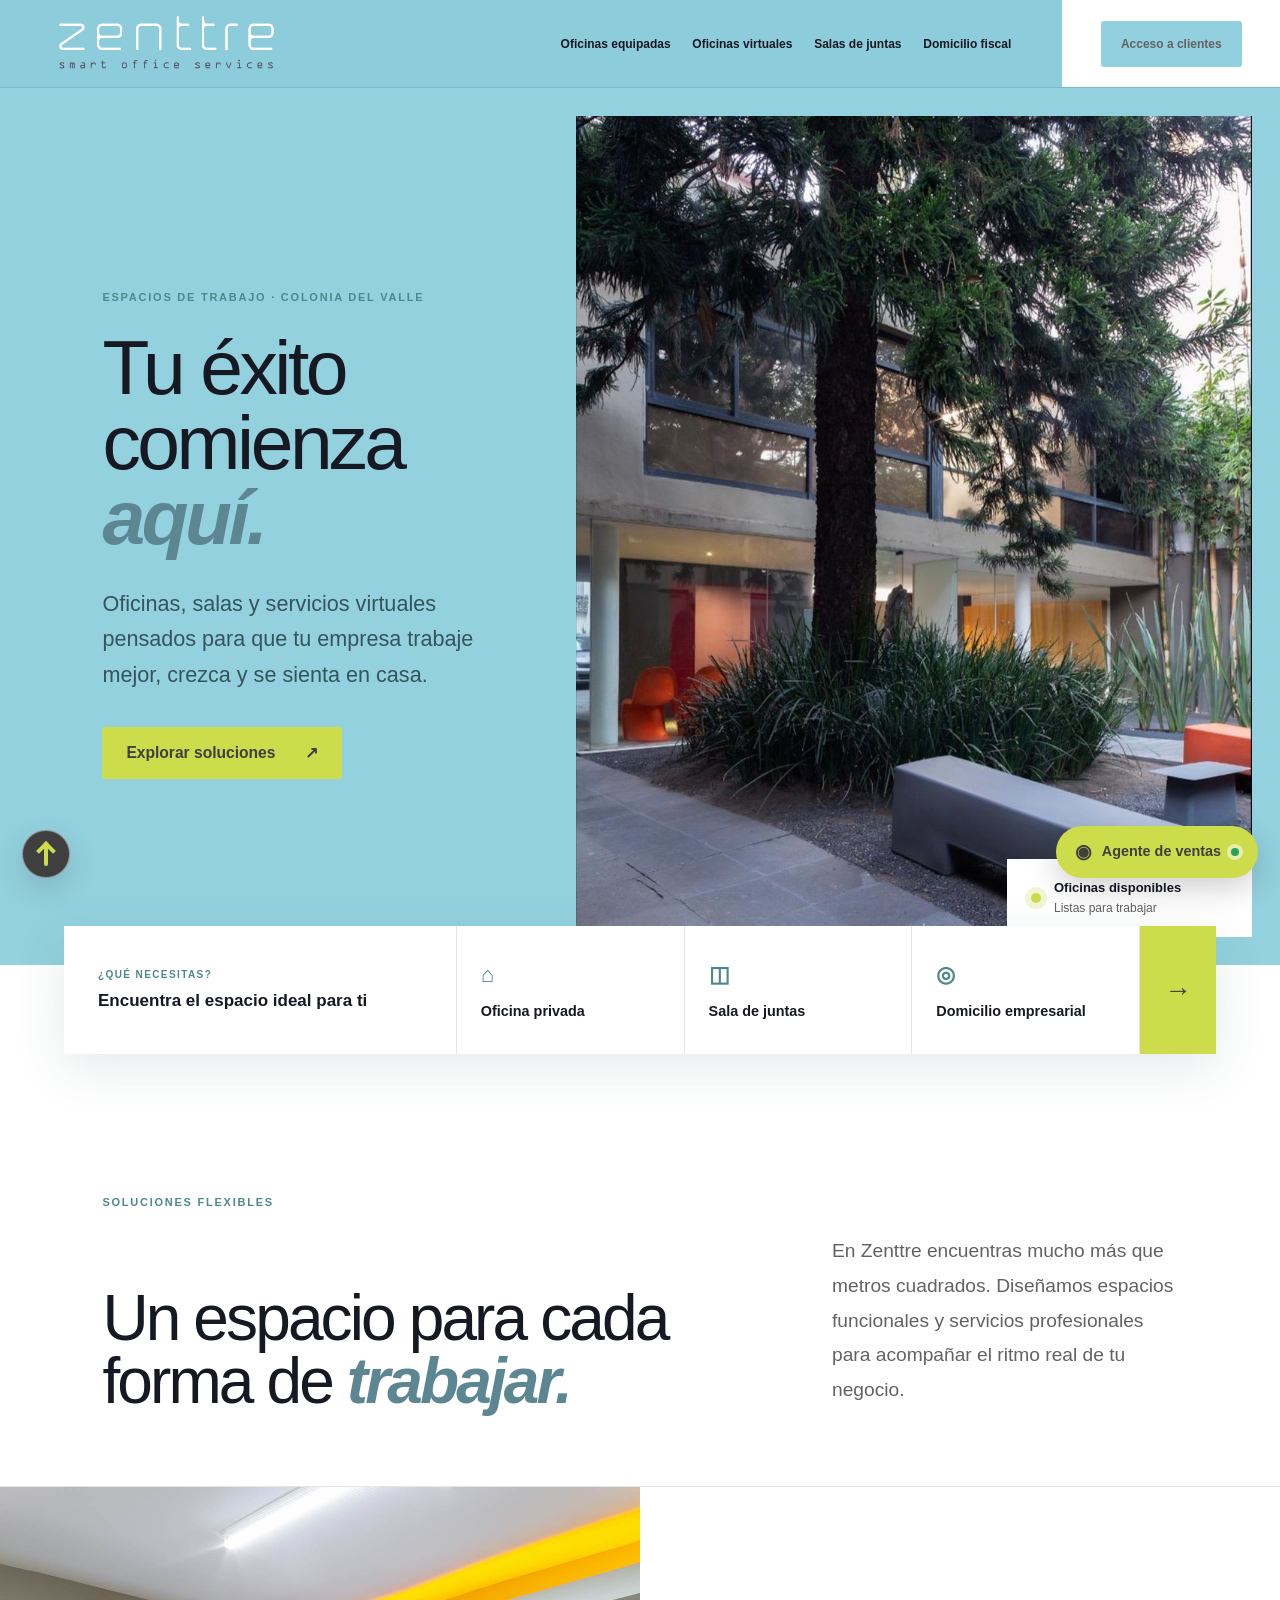
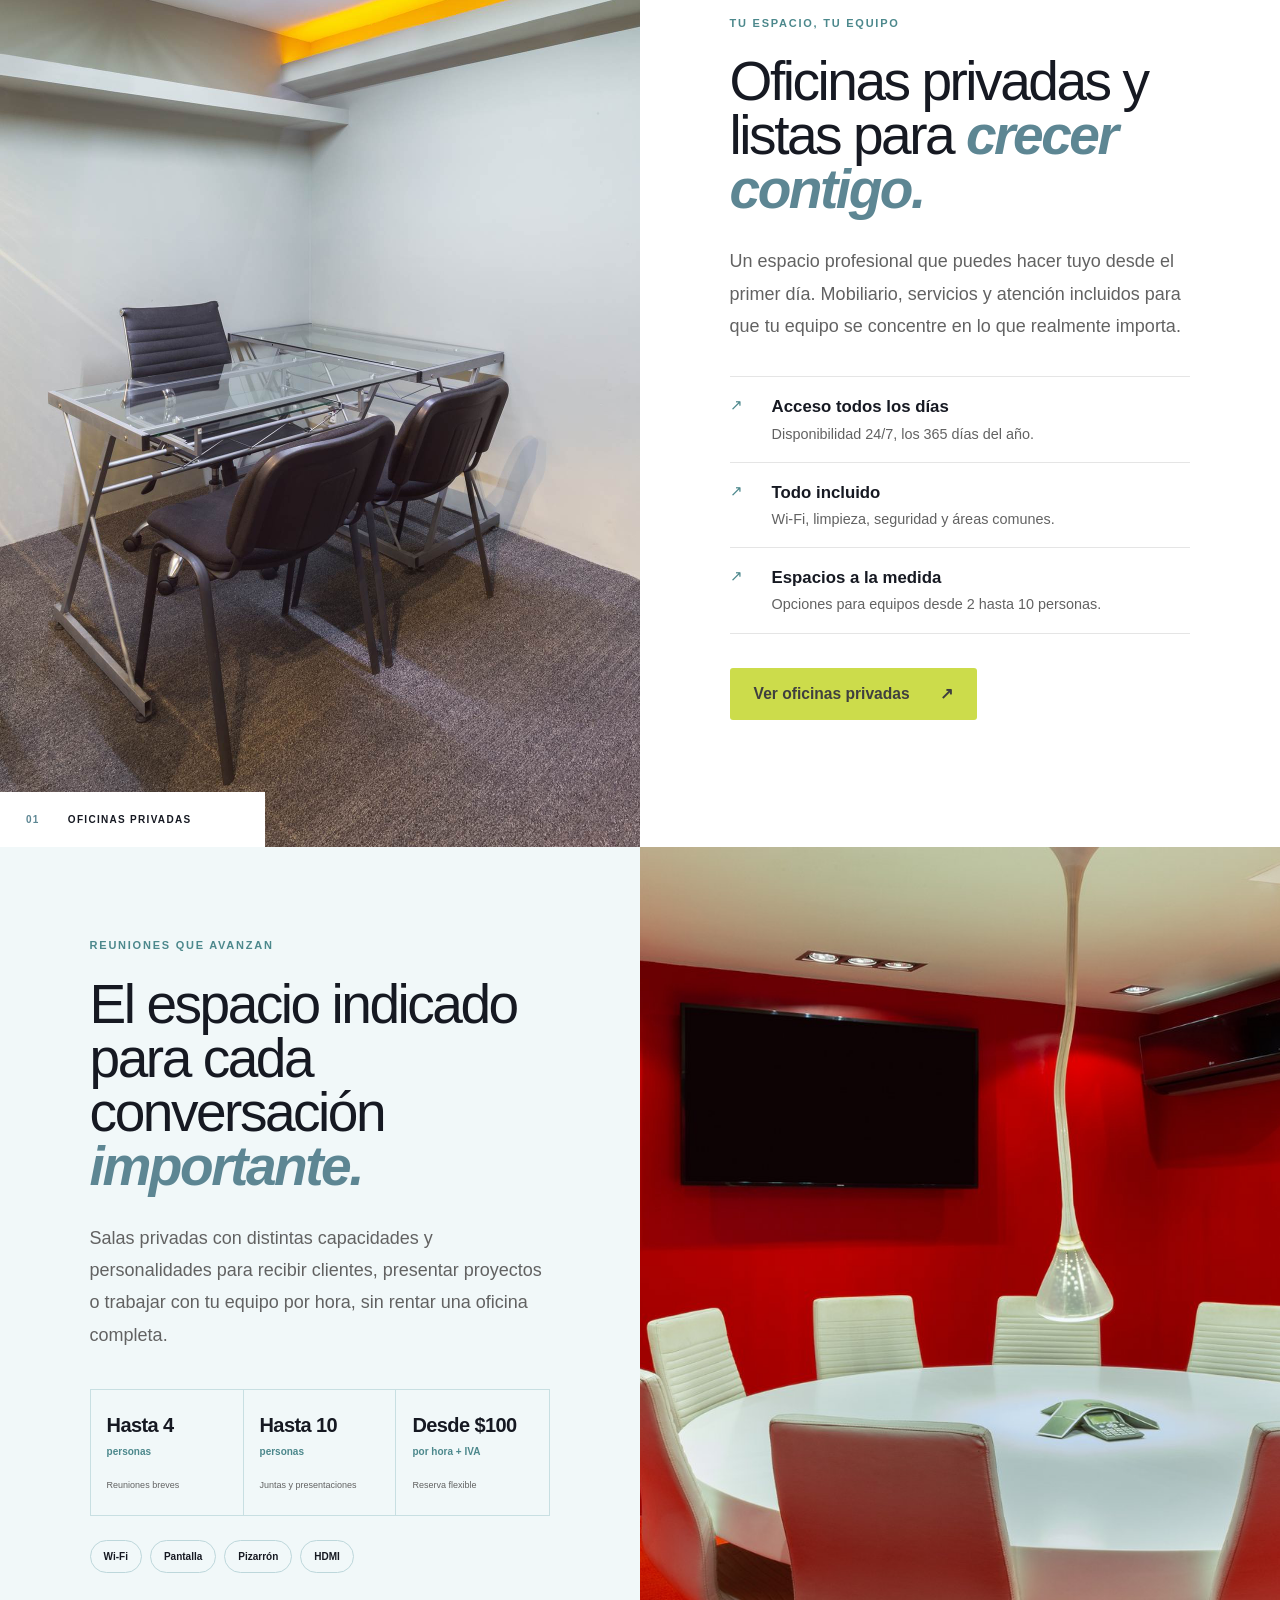
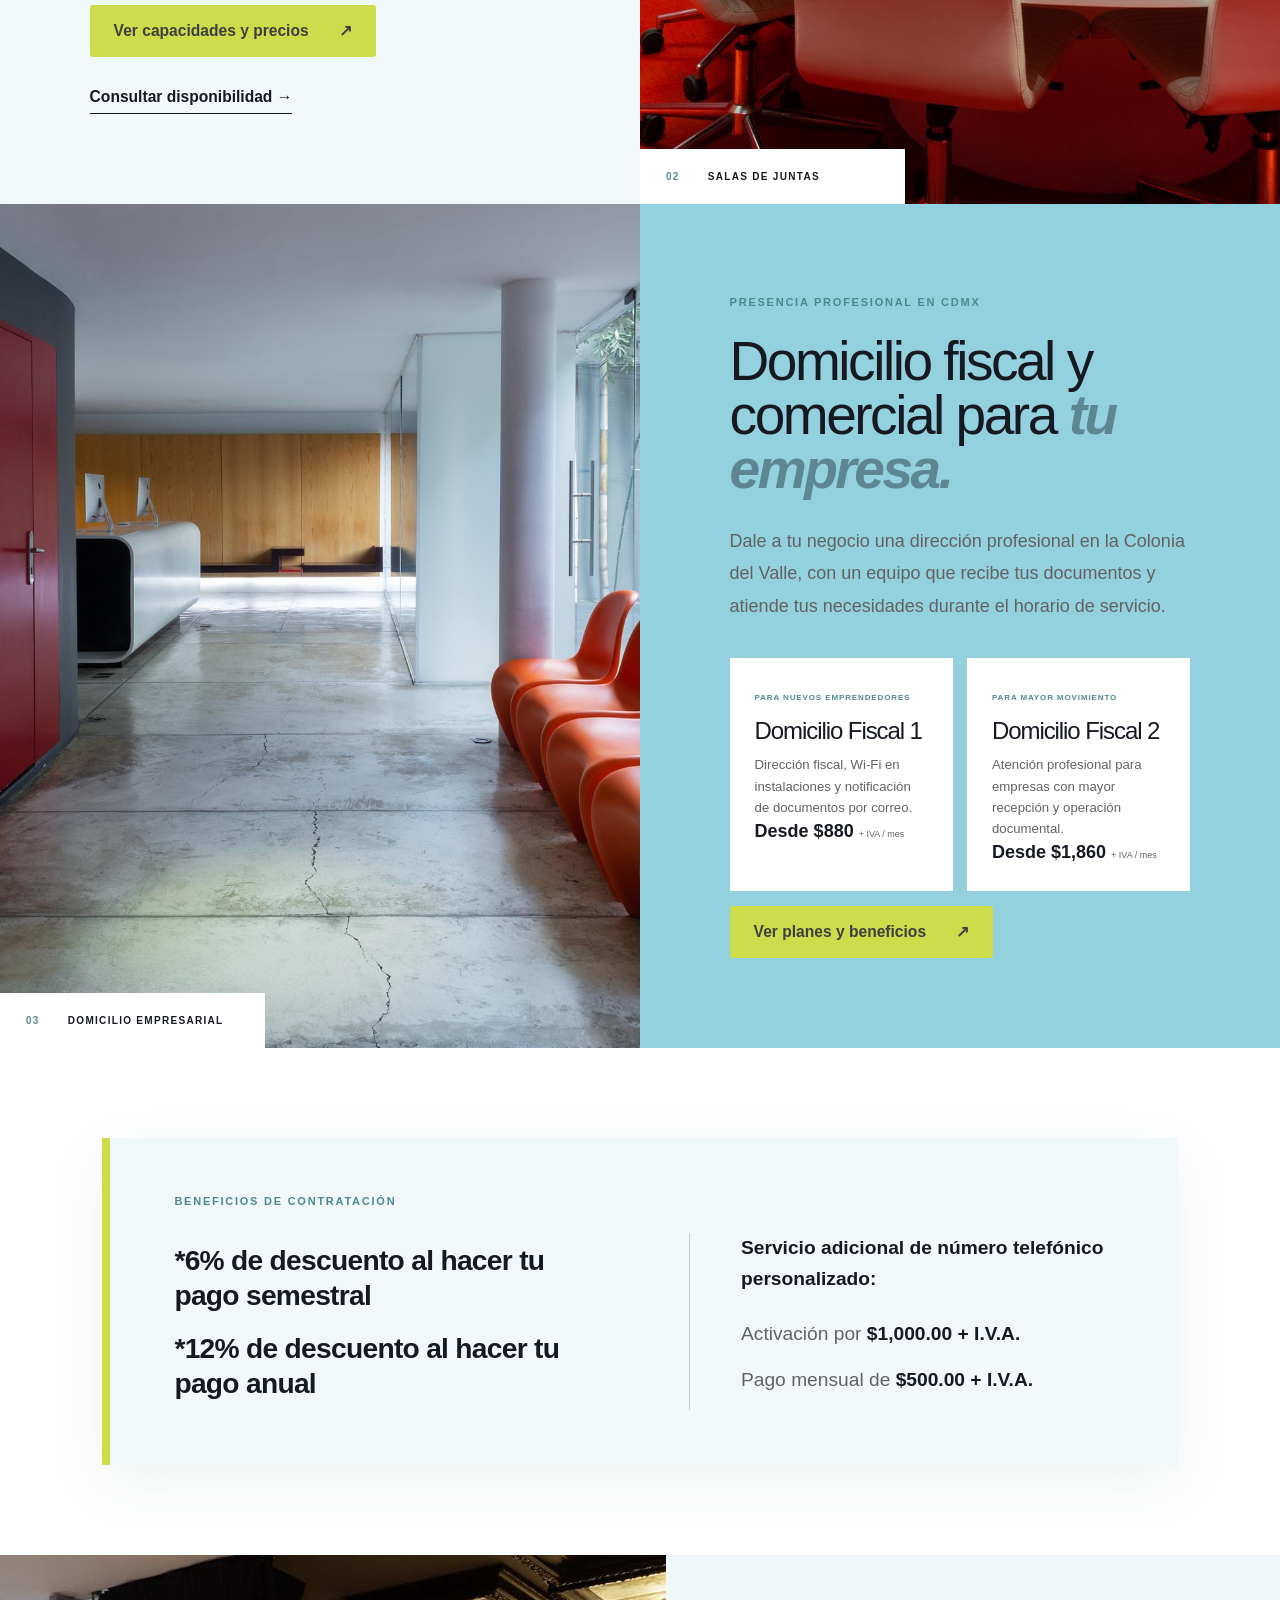
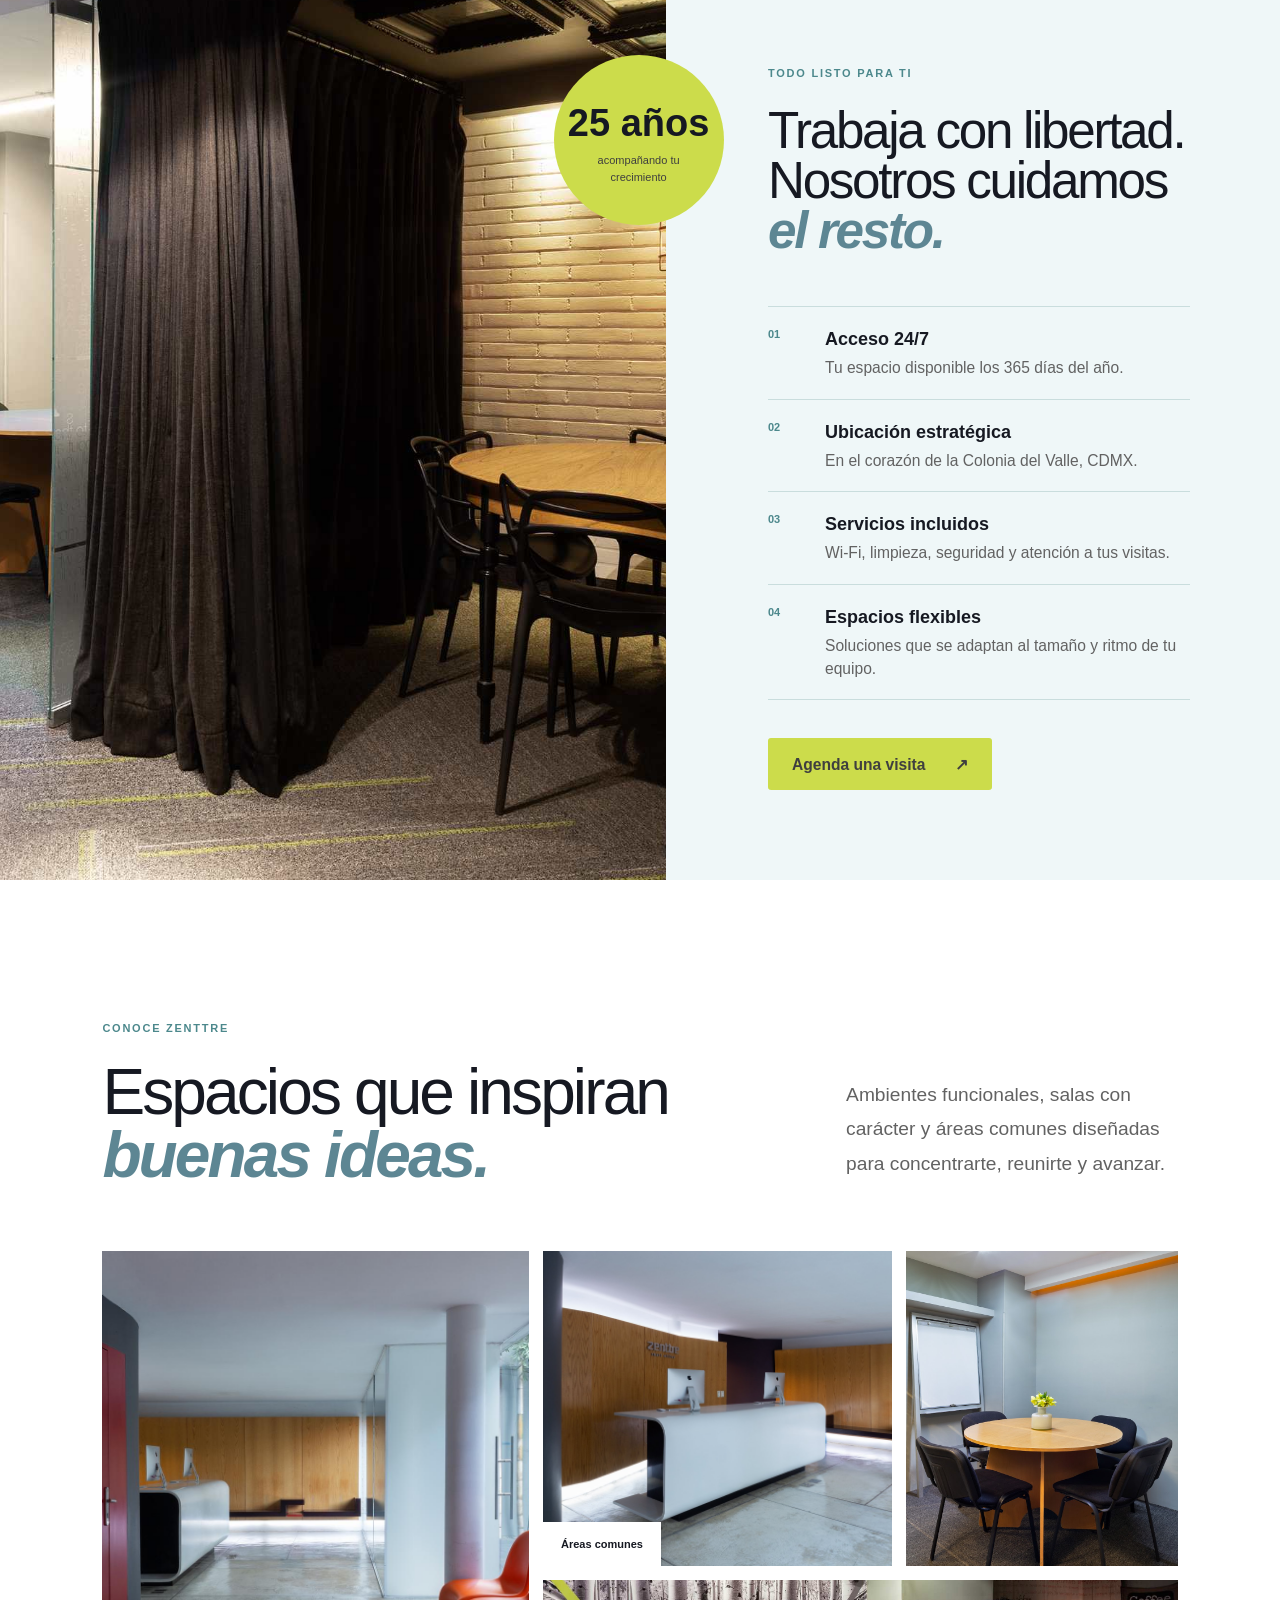
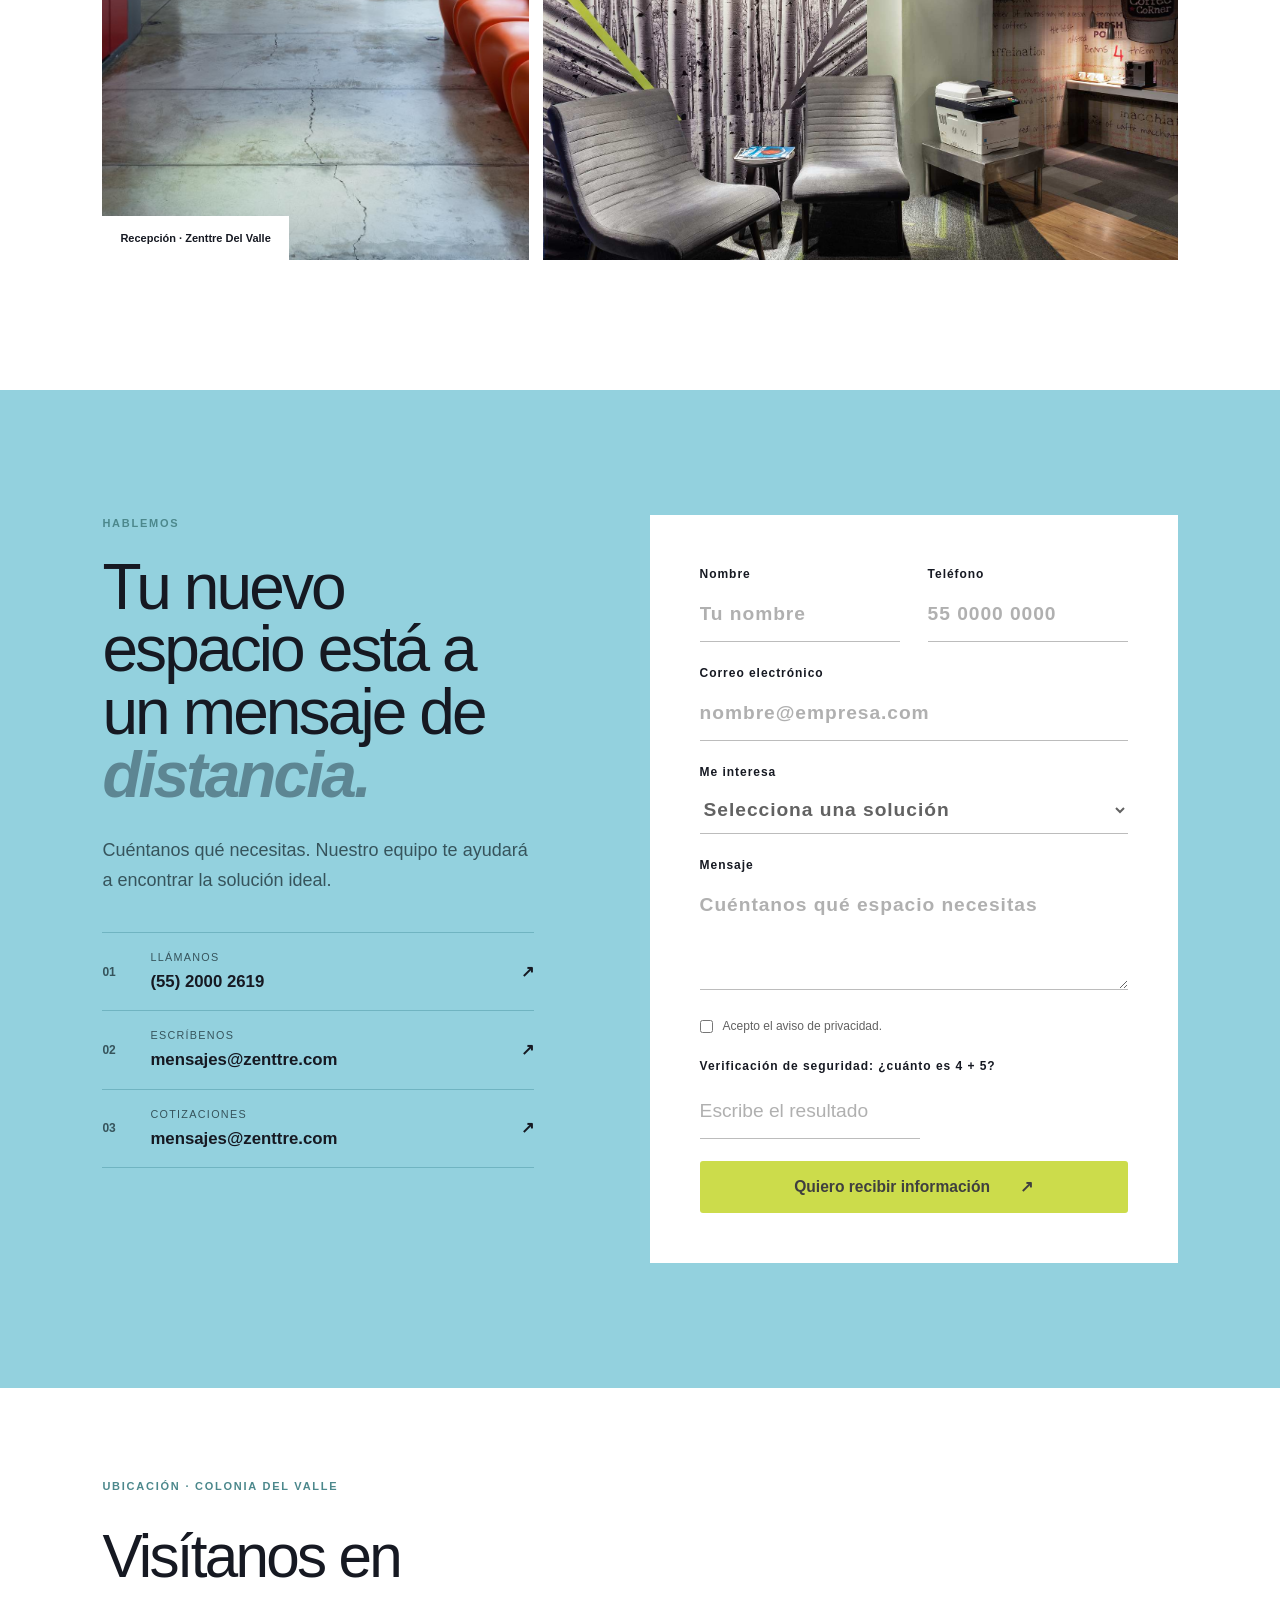
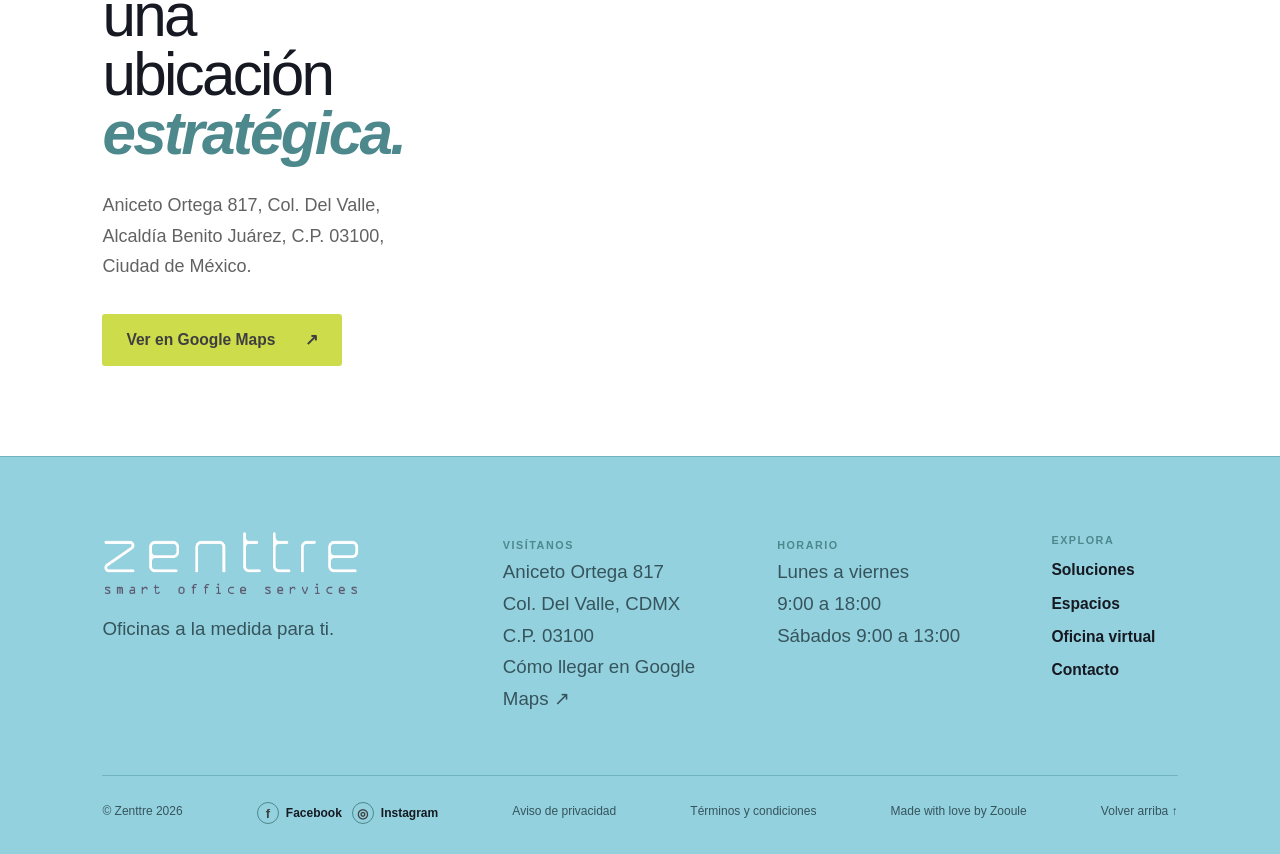
==== commit 3a687505: "Publica precio 6500 y agente de ventas" ====
--- a/index.html
+++ b/index.html
@@ -1,2 +1,2 @@
-<!DOCTYPE html><html lang="es"><head><meta charset="utf-8"/><meta name="viewport" content="width=device-width, initial-scale=1"/><link rel="preload" as="image" href="/zenttre/zenttre-logo-v3.png"/><link rel="preload" as="image" href="/zenttre/images/home-hero-zenttre-del-valle.jpg"/><link rel="preload" as="image" href="/zenttre/images/home-tu-espacio-equipo-mg8014.jpg"/><link rel="preload" as="image" href="/zenttre/images/09.jpg"/><link rel="preload" as="image" href="/zenttre/images/01.jpg"/><link rel="preload" as="image" href="/zenttre/images/06.jpg"/><link rel="preload" as="image" href="/zenttre/images/02.jpg"/><link rel="preload" as="image" href="/zenttre/images/07.jpg"/><link rel="preload" as="image" href="/zenttre/images/05.jpg"/><link rel="stylesheet" href="/zenttre/assets/index-8mteipu5.css"/><script async="" src="https://www.googletagmanager.com/gtag/js?id=AW-7181660965"></script><title>Zenttre | Oficinas equipadas en Colonia del Valle, CDMX</title><meta name="description" content="Renta oficinas equipadas, salas de juntas, oficina virtual y domicilio fiscal en la Colonia del Valle, CDMX. Espacios flexibles y atención profesional."/><meta name="application-name" content="Zenttre"/><meta name="keywords" content="oficinas equipadas CDMX,renta de oficinas Colonia del Valle,salas de juntas CDMX,oficina virtual CDMX,domicilio fiscal CDMX,domicilio comercial para empresas"/><meta name="author" content="Zenttre"/><link rel="author" href="https://zenttre.mx"/><meta name="creator" content="Zenttre"/><meta name="publisher" content="Zenttre"/><meta name="robots" content="index, follow"/><meta name="googlebot" content="index, follow, max-image-preview:large, max-snippet:-1, max-video-preview:-1"/><meta property="og:title" content="Zenttre | Oficinas equipadas en Colonia del Valle, CDMX"/><meta property="og:description" content="Oficinas, salas de juntas y servicios empresariales flexibles en la Colonia del Valle, CDMX."/><meta property="og:url" content="https://zenttre.mx"/><meta property="og:site_name" content="Zenttre"/><meta property="og:type" content="website"/><meta property="og:locale" content="es_MX"/><meta property="og:image" content="https://zenttre.mx/og.png"/><meta property="og:image:width" content="1732"/><meta property="og:image:height" content="909"/><meta property="og:image:alt" content="Zenttre, oficinas a la medida para ti"/><meta name="twitter:card" content="summary_large_image"/><meta name="twitter:title" content="Zenttre | Oficinas equipadas en Colonia del Valle, CDMX"/><meta name="twitter:description" content="Oficinas, salas de juntas y servicios empresariales flexibles en la Colonia del Valle, CDMX."/><meta name="twitter:image" content="https://zenttre.mx/og.png"/><link rel="shortcut icon" href="https://zenttre.mx/favicon-black-z.png"/><link rel="icon" href="https://zenttre.mx/favicon-black-z.png" sizes="512x512" type="image/png"/><link rel="apple-touch-icon" href="https://zenttre.mx/favicon-black-z.png"/><link rel="canonical" href="https://zenttre.mx/"/><script>window.dataLayer=window.dataLayer||[];function gtag(){dataLayer.push(arguments);}gtag('js',new Date());gtag('config','AW-7181660965',{send_page_view:true});</script><script type="application/ld+json">{"@context":"https://schema.org","@type":["LocalBusiness","ProfessionalService"],"@id":"https://zenttre.mx/#business","name":"Zenttre","url":"https://zenttre.mx","logo":"https://zenttre.mx/zenttre-logo-v3.png","image":"https://zenttre.mx/og.png","description":"Oficinas equipadas, salas de juntas, oficina virtual y domicilio fiscal en la Colonia del Valle, CDMX.","telephone":"+52 55 2000 2619","email":"mensajes@zenttre.com","priceRange":"$$","hasMap":"https://www.google.com/maps/search/?api=1&query=Zenttre%2C%20Aniceto%20Ortega%20817%2C%20Colonia%20del%20Valle%2C%20CDMX","sameAs":["https://www.facebook.com/zenttreOficinas","https://www.instagram.com/web.zenttre.mx"],"address":{"@type":"PostalAddress","streetAddress":"Aniceto Ortega 817","addressLocality":"Benito Juárez","addressRegion":"Ciudad de México","postalCode":"03100","addressCountry":"MX"},"areaServed":{"@type":"City","name":"Ciudad de México"},"hasOfferCatalog":{"@type":"OfferCatalog","name":"Servicios Zenttre","itemListElement":[{"@type":"Offer","itemOffered":{"@type":"Service","name":"Oficinas equipadas"}},{"@type":"Offer","itemOffered":{"@type":"Service","name":"Salas de juntas"}},{"@type":"Offer","itemOffered":{"@type":"Service","name":"Oficina virtual"}},{"@type":"Offer","itemOffered":{"@type":"Service","name":"Domicilio fiscal y comercial"}}]}}</script>
-<link rel="stylesheet" href="/zenttre/cpanel-overrides.css"/></head><body><main><header class="site-header"><a class="logo logo-image" href="#inicio" aria-label="Zenttre, inicio"><img src="/zenttre/zenttre-logo-v3.png" alt="Zenttre smart office services"/></a><nav class="nav" aria-label="Navegación principal"><a href="/zenttre/oficinas-privadas">Oficinas equipadas</a><a href="/zenttre/oficina-virtual">Oficinas virtuales</a><a href="/zenttre/salas-de-juntas">Salas de juntas</a><a href="/zenttre/domicilio-fiscal-comercial">Domicilio fiscal</a></nav><button class="menu-button" aria-expanded="false" aria-label="Abrir menú">☰</button><div class="client-access-zone"><a class="client-access" href="http://ec2-34-208-182-159.us-west-2.compute.amazonaws.com:4000/#/login" target="_blank" rel="noopener noreferrer" aria-label="Abrir acceso para clientes de Zenttre">Acceso a clientes</a></div></header><section class="hero" id="inicio"><div class="hero-copy"><p class="eyebrow">ESPACIOS DE TRABAJO · COLONIA DEL VALLE</p><h1>Tu éxito comienza <em>aquí.</em></h1><p class="hero-lead">Oficinas, salas y servicios virtuales pensados para que tu empresa trabaje mejor, crezca y se sienta en casa.</p><div class="hero-actions"><a class="button primary" href="#soluciones">Explorar soluciones <span>↗</span></a></div></div><div class="hero-image"><img src="/zenttre/images/home-hero-zenttre-del-valle.jpg" alt="Patio arbolado de las oficinas Zenttre en la Colonia del Valle"/><div class="hero-note"><span class="pulse"></span><p><strong>Oficinas disponibles</strong><br/>Listas para trabajar</p></div></div></section><section class="finder" aria-label="Encuentra tu solución"><div><p class="finder-label">¿QUÉ NECESITAS?</p><strong>Encuentra el espacio ideal para ti</strong></div><div class="finder-options"><a href="/zenttre/oficinas-privadas"><span>⌂</span> Oficina privada</a><a href="/zenttre/salas-de-juntas"><span>◫</span> Sala de juntas</a><a href="/zenttre/domicilio-fiscal-comercial"><span>◎</span> Domicilio empresarial</a></div><a class="finder-go" href="#contacto" aria-label="Comenzar búsqueda">→</a></section><section class="intro section-pad" id="soluciones"><p class="eyebrow">SOLUCIONES FLEXIBLES</p><div class="intro-grid"><h2>Un espacio para cada forma de <em>trabajar.</em></h2><p>En Zenttre encuentras mucho más que metros cuadrados. Diseñamos espacios funcionales y servicios profesionales para acompañar el ritmo real de tu negocio.</p></div></section><section class="solution-details" aria-label="Soluciones de trabajo Zenttre"><article class="solution-panel" id="oficinas-privadas"><div class="solution-visual"><img src="/zenttre/images/home-tu-espacio-equipo-mg8014.jpg" alt="Área de trabajo de Zenttre"/><div class="solution-index"><span>01</span> OFICINAS PRIVADAS</div></div><div class="solution-content"><p class="eyebrow">TU ESPACIO, TU EQUIPO</p><h2>Oficinas privadas y listas para <em>crecer contigo.</em></h2><p class="solution-intro">Un espacio profesional que puedes hacer tuyo desde el primer día. Mobiliario, servicios y atención incluidos para que tu equipo se concentre en lo que realmente importa.</p><div class="solution-benefits"><div><span>↗</span><p><strong>Acceso todos los días</strong>Disponibilidad 24/7, los 365 días del año.</p></div><div><span>↗</span><p><strong>Todo incluido</strong>Wi‑Fi, limpieza, seguridad y áreas comunes.</p></div><div><span>↗</span><p><strong>Espacios a la medida</strong>Opciones para equipos desde 2 hasta 10 personas.</p></div></div><div class="solution-actions"><a class="button primary" href="/zenttre/oficinas-privadas">Ver oficinas privadas <span>↗</span></a></div></div></article><article class="solution-panel reverse" id="salas-de-juntas"><div class="solution-visual"><img src="/zenttre/images/09.jpg" alt="Sala de juntas equipada en Zenttre"/><div class="solution-index"><span>02</span> SALAS DE JUNTAS</div></div><div class="solution-content"><p class="eyebrow">REUNIONES QUE AVANZAN</p><h2>El espacio indicado para cada conversación <em>importante.</em></h2><p class="solution-intro">Salas privadas con distintas capacidades y personalidades para recibir clientes, presentar proyectos o trabajar con tu equipo por hora, sin rentar una oficina completa.</p><div class="meeting-types"><div><strong>Hasta 4</strong><span>personas</span><small>Reuniones breves</small></div><div><strong>Hasta 10</strong><span>personas</span><small>Juntas y presentaciones</small></div><div><strong>Desde $100</strong><span>por hora + IVA</span><small>Reserva flexible</small></div></div><div class="solution-features"><span>Wi‑Fi</span><span>Pantalla</span><span>Pizarrón</span><span>HDMI</span></div><div class="solution-actions"><a class="button primary" href="/zenttre/salas-de-juntas">Ver capacidades y precios <span>↗</span></a><a class="text-link" href="mailto:mensajes@zenttre.com?subject=Disponibilidad%20de%20salas%20de%20juntas">Consultar disponibilidad →</a></div></div></article><article class="solution-panel domicile" id="domicilio-empresas"><div class="solution-visual"><img src="/zenttre/images/01.jpg" alt="Recepción profesional de Zenttre en la Colonia del Valle"/><div class="solution-index"><span>03</span> DOMICILIO EMPRESARIAL</div></div><div class="solution-content"><p class="eyebrow">PRESENCIA PROFESIONAL EN CDMX</p><h2>Domicilio fiscal y comercial para <em>tu empresa.</em></h2><p class="solution-intro">Dale a tu negocio una dirección profesional en la Colonia del Valle, con un equipo que recibe tus documentos y atiende tus necesidades durante el horario de servicio.</p><div class="plan-grid"><div><small>PARA NUEVOS EMPRENDEDORES</small><h3>Domicilio Fiscal 1</h3><p>Dirección fiscal, Wi‑Fi en instalaciones y notificación de documentos por correo.</p><strong>Desde $880 <span>+ IVA / mes</span></strong></div><div><small>PARA MAYOR MOVIMIENTO</small><h3>Domicilio Fiscal 2</h3><p>Atención profesional para empresas con mayor recepción y operación documental.</p><strong>Desde $1,860 <span>+ IVA / mes</span></strong></div></div><div class="solution-actions"><a class="button primary" href="/zenttre/domicilio-fiscal-comercial">Ver planes y beneficios <span>↗</span></a></div></div></article></section><section class="virtual-offer section-pad" aria-label="Descuentos y servicio telefónico"><div class="virtual-offer-box"><p class="eyebrow">BENEFICIOS DE CONTRATACIÓN</p><div class="virtual-offer-grid"><div class="virtual-discounts"><strong>*6% de descuento al hacer tu pago semestral</strong><strong>*12% de descuento al hacer tu pago anual</strong></div><div class="virtual-phone"><p>Servicio adicional de número telefónico personalizado:</p><p>Activación por <strong>$1,000.00 + I.V.A.</strong></p><p>Pago mensual de <strong>$500.00 + I.V.A.</strong></p></div></div></div></section><section class="benefits" id="nosotros"><div class="benefit-image"><img src="/zenttre/images/06.jpg" alt="Área de trabajo compartida en Zenttre"/><div class="floating-card"><strong>25 años</strong><span>acompañando tu crecimiento</span></div></div><div class="benefit-copy"><p class="eyebrow">TODO LISTO PARA TI</p><h2>Trabaja con libertad. Nosotros cuidamos <em>el resto.</em></h2><div class="benefit-list"><div><span>01</span><p><strong>Acceso 24/7</strong>Tu espacio disponible los 365 días del año.</p></div><div><span>02</span><p><strong>Ubicación estratégica</strong>En el corazón de la Colonia del Valle, CDMX.</p></div><div><span>03</span><p><strong>Servicios incluidos</strong>Wi‑Fi, limpieza, seguridad y atención a tus visitas.</p></div><div><span>04</span><p><strong>Espacios flexibles</strong>Soluciones que se adaptan al tamaño y ritmo de tu equipo.</p></div></div><a class="button primary" href="#contacto">Agenda una visita <span>↗</span></a></div></section><section class="spaces section-pad" id="espacios"><div class="spaces-heading"><div><p class="eyebrow">CONOCE ZENTTRE</p><h2>Espacios que inspiran <em>buenas ideas.</em></h2></div><p>Ambientes funcionales, salas con carácter y áreas comunes diseñadas para concentrarte, reunirte y avanzar.</p></div><div class="gallery"><figure class="gallery-1"><img src="/zenttre/images/01.jpg" alt="Interior de Zenttre 1"/><figcaption>Recepción · Zenttre Del Valle</figcaption></figure><figure class="gallery-2"><img src="/zenttre/images/02.jpg" alt="Interior de Zenttre 2"/><figcaption>Áreas comunes</figcaption></figure><figure class="gallery-3"><img src="/zenttre/images/07.jpg" alt="Interior de Zenttre 3"/></figure><figure class="gallery-4"><img src="/zenttre/images/05.jpg" alt="Interior de Zenttre 4"/></figure></div></section><section class="contact section-pad" id="contacto"><div class="contact-copy"><p class="eyebrow">HABLEMOS</p><h2>Tu nuevo espacio está a un mensaje de <em>distancia.</em></h2><p>Cuéntanos qué necesitas. Nuestro equipo te ayudará a encontrar la solución ideal.</p><div class="contact-methods"><a href="tel:+525520002619"><span>01</span><div><small>LLÁMANOS</small><strong>(55) 2000 2619</strong></div><b>↗</b></a><a href="mailto:mensajes@zenttre.com"><span>02</span><div><small>ESCRÍBENOS</small><strong>mensajes@zenttre.com</strong></div><b>↗</b></a><a href="mailto:mensajes@zenttre.com?subject=Solicitud%20de%20cotización"><span>03</span><div><small>COTIZACIONES</small><strong>mensajes@zenttre.com</strong></div><b>↗</b></a></div></div><form class="contact-form"><label class="website-field" aria-hidden="true">No llenar este campo<input type="text" name="website" tabindex="-1" autocomplete="off"/></label><div class="field-row"><label>Nombre<input required="" placeholder="Tu nombre" name="name"/></label><label>Teléfono<input required="" type="tel" placeholder="55 0000 0000" name="phone"/></label></div><label>Correo electrónico<input required="" type="email" placeholder="nombre@empresa.com" name="email"/></label><label>Me interesa<select name="service"><option value="" disabled="" selected="">Selecciona una solución</option><option>Oficina equipada</option><option>Sala de juntas</option><option>Oficina virtual</option><option>Domicilio fiscal</option></select></label><label>Mensaje<textarea name="message" rows="3" placeholder="Cuéntanos qué espacio necesitas"></textarea></label><label class="privacy"><input type="checkbox" name="privacy" value="accepted" required=""/> Acepto el aviso de privacidad.</label><div class="captcha-field"><label for="contact-captcha">Verificación de seguridad: ¿cuánto es 4 + 5?</label><input id="contact-captcha" type="text" inputmode="numeric" autocomplete="off" required="" aria-invalid="false" placeholder="Escribe el resultado" name="captcha" value=""/></div><button class="button primary submit" type="submit">Quiero recibir información <span>↗</span></button></form></section><section class="location-section" aria-labelledby="ubicacion-title"><div class="location-copy"><p class="eyebrow">UBICACIÓN · COLONIA DEL VALLE</p><h2 id="ubicacion-title">Visítanos en una ubicación <em>estratégica.</em></h2><p>Aniceto Ortega 817, Col. Del Valle, Alcaldía Benito Juárez, C.P. 03100, Ciudad de México.</p><a class="button primary" href="https://www.google.com/maps/search/?api=1&amp;query=Zenttre%2C%20Aniceto%20Ortega%20817%2C%20Colonia%20del%20Valle%2C%20CDMX" target="_blank" rel="noreferrer">Ver en Google Maps <span>↗</span></a></div><div class="location-map"><iframe title="Ubicación de Zenttre en Google Maps" src="https://www.google.com/maps?q=Zenttre%2C%20Aniceto%20Ortega%20817%2C%20Colonia%20del%20Valle%2C%20CDMX&amp;output=embed" loading="lazy" referrerPolicy="no-referrer-when-downgrade" allowFullScreen=""></iframe></div></section><footer><div class="footer-main"><div><a class="logo logo-image footer-logo" href="#inicio"><img src="/zenttre/zenttre-logo-v3.png" alt="Zenttre smart office services"/></a><p>Oficinas a la medida para ti.</p></div><div><small>VISÍTANOS</small><p>Aniceto Ortega 817<br/>Col. Del Valle, CDMX<br/>C.P. 03100<br/><a href="https://www.google.com/maps/search/?api=1&amp;query=Zenttre%2C%20Aniceto%20Ortega%20817%2C%20Colonia%20del%20Valle%2C%20CDMX" target="_blank" rel="noreferrer">Cómo llegar en Google Maps ↗</a></p></div><div><small>HORARIO</small><p>Lunes a viernes<br/>9:00 a 18:00<br/>Sábados 9:00 a 13:00</p></div><div><small>EXPLORA</small><a href="#soluciones">Soluciones</a><a href="#espacios">Espacios</a><a href="/zenttre/oficina-virtual">Oficina virtual</a><a href="#contacto">Contacto</a></div></div><div class="footer-bottom"><span>© Zenttre 2026</span><div class="social-links" aria-label="Redes sociales de Zenttre"><a href="https://www.facebook.com/zenttreOficinas" target="_blank" rel="noopener noreferrer" aria-label="Zenttre en Facebook"><span aria-hidden="true">f</span> Facebook</a><a href="https://www.instagram.com/web.zenttre.mx" target="_blank" rel="noopener noreferrer" aria-label="Zenttre en Instagram"><span aria-hidden="true">◎</span> Instagram</a></div><a href="/zenttre/aviso-de-privacidad">Aviso de privacidad</a><a href="/zenttre/terminos-y-condiciones">Términos y condiciones</a><span>Made with love by <a href="https://www.zooule.com" target="_blank" rel="noreferrer">Zooule</a></span><a href="#inicio">Volver arriba ↑</a></div></footer></main><button class="back-to-top" type="button" aria-label="Volver al inicio de la página"><span aria-hidden="true">↑</span></button><button class="sales-launcher" aria-expanded="false" aria-label="Abrir agente de ventas" type="button"><span>◉</span><b>Agente de ventas</b><i></i></button><script src="/zenttre/google-tracking.js" defer></script><script src="/zenttre/static-site-controls.js" defer></script></body></html>+<!DOCTYPE html><html lang="es"><head><meta charset="utf-8"/><meta name="viewport" content="width=device-width, initial-scale=1"/><link rel="preload" as="image" href="/zenttre-logo-v3.png"/><link rel="preload" as="image" href="/images/home-hero-zenttre-del-valle.jpg"/><link rel="preload" as="image" href="/images/home-tu-espacio-equipo-mg8014.jpg"/><link rel="preload" as="image" href="/images/09.jpg"/><link rel="preload" as="image" href="/images/01.jpg"/><link rel="preload" as="image" href="/images/06.jpg"/><link rel="preload" as="image" href="/images/02.jpg"/><link rel="preload" as="image" href="/images/07.jpg"/><link rel="preload" as="image" href="/images/05.jpg"/><link rel="stylesheet" href="/assets/index-8mteipu5.css"/><script async="" src="https://www.googletagmanager.com/gtag/js?id=AW-979193174"></script><title>Zenttre | Oficinas equipadas en Colonia del Valle, CDMX</title><meta name="description" content="Renta oficinas equipadas, salas de juntas, oficina virtual y domicilio fiscal en la Colonia del Valle, CDMX. Espacios flexibles y atención profesional."/><meta name="application-name" content="Zenttre"/><meta name="keywords" content="oficinas equipadas CDMX,renta de oficinas Colonia del Valle,salas de juntas CDMX,oficina virtual CDMX,domicilio fiscal CDMX,domicilio comercial para empresas"/><meta name="author" content="Zenttre"/><link rel="author" href="https://zenttre.mx"/><meta name="creator" content="Zenttre"/><meta name="publisher" content="Zenttre"/><meta name="robots" content="index, follow"/><meta name="googlebot" content="index, follow, max-image-preview:large, max-snippet:-1, max-video-preview:-1"/><meta property="og:title" content="Zenttre | Oficinas equipadas en Colonia del Valle, CDMX"/><meta property="og:description" content="Oficinas, salas de juntas y servicios empresariales flexibles en la Colonia del Valle, CDMX."/><meta property="og:url" content="https://zenttre.mx"/><meta property="og:site_name" content="Zenttre"/><meta property="og:type" content="website"/><meta property="og:locale" content="es_MX"/><meta property="og:image" content="https://zenttre.mx/og.png"/><meta property="og:image:width" content="1732"/><meta property="og:image:height" content="909"/><meta property="og:image:alt" content="Zenttre, oficinas a la medida para ti"/><meta name="twitter:card" content="summary_large_image"/><meta name="twitter:title" content="Zenttre | Oficinas equipadas en Colonia del Valle, CDMX"/><meta name="twitter:description" content="Oficinas, salas de juntas y servicios empresariales flexibles en la Colonia del Valle, CDMX."/><meta name="twitter:image" content="https://zenttre.mx/og.png"/><link rel="shortcut icon" href="https://zenttre.mx/favicon-black-z.png"/><link rel="icon" href="https://zenttre.mx/favicon-black-z.png" sizes="512x512" type="image/png"/><link rel="apple-touch-icon" href="https://zenttre.mx/favicon-black-z.png"/><link rel="canonical" href="https://zenttre.mx/"/><script>window.dataLayer=window.dataLayer||[];function gtag(){dataLayer.push(arguments);}gtag('js',new Date());gtag('config','AW-979193174',{send_page_view:true});</script><script type="application/ld+json">{"@context":"https://schema.org","@type":["LocalBusiness","ProfessionalService"],"@id":"https://zenttre.mx/#business","name":"Zenttre","url":"https://zenttre.mx","logo":"https://zenttre.mx/zenttre-logo-v3.png","image":"https://zenttre.mx/og.png","description":"Oficinas equipadas, salas de juntas, oficina virtual y domicilio fiscal en la Colonia del Valle, CDMX.","telephone":"+52 55 2000 2619","email":"mensajes@zenttre.com","priceRange":"$$","hasMap":"https://www.google.com/maps/search/?api=1&query=Zenttre%2C%20Aniceto%20Ortega%20817%2C%20Colonia%20del%20Valle%2C%20CDMX","sameAs":["https://www.facebook.com/zenttreOficinas","https://www.instagram.com/web.zenttre.mx"],"address":{"@type":"PostalAddress","streetAddress":"Aniceto Ortega 817","addressLocality":"Benito Juárez","addressRegion":"Ciudad de México","postalCode":"03100","addressCountry":"MX"},"areaServed":{"@type":"City","name":"Ciudad de México"},"hasOfferCatalog":{"@type":"OfferCatalog","name":"Servicios Zenttre","itemListElement":[{"@type":"Offer","itemOffered":{"@type":"Service","name":"Oficinas equipadas"}},{"@type":"Offer","itemOffered":{"@type":"Service","name":"Salas de juntas"}},{"@type":"Offer","itemOffered":{"@type":"Service","name":"Oficina virtual"}},{"@type":"Offer","itemOffered":{"@type":"Service","name":"Domicilio fiscal y comercial"}}]}}</script>
+<link rel="stylesheet" href="/cpanel-overrides.css"/></head><body><main><header class="site-header"><a class="logo logo-image" href="#inicio" aria-label="Zenttre, inicio"><img src="/zenttre-logo-v3.png" alt="Zenttre smart office services"/></a><nav class="nav" aria-label="Navegación principal"><a href="/oficinas-privadas">Oficinas equipadas</a><a href="/oficina-virtual">Oficinas virtuales</a><a href="/salas-de-juntas">Salas de juntas</a><a href="/domicilio-fiscal-comercial">Domicilio fiscal</a></nav><button class="menu-button" aria-expanded="false" aria-label="Abrir menú">☰</button><div class="client-access-zone"><a class="client-access" href="http://ec2-34-208-182-159.us-west-2.compute.amazonaws.com:4000/#/login" target="_blank" rel="noopener noreferrer" aria-label="Abrir acceso para clientes de Zenttre">Acceso a clientes</a></div></header><section class="hero" id="inicio"><div class="hero-copy"><p class="eyebrow">ESPACIOS DE TRABAJO · COLONIA DEL VALLE</p><h1>Tu éxito comienza <em>aquí.</em></h1><p class="hero-lead">Oficinas, salas y servicios virtuales pensados para que tu empresa trabaje mejor, crezca y se sienta en casa.</p><div class="hero-actions"><a class="button primary" href="#soluciones">Explorar soluciones <span>↗</span></a></div></div><div class="hero-image"><img src="/images/home-hero-zenttre-del-valle.jpg" alt="Patio arbolado de las oficinas Zenttre en la Colonia del Valle"/><div class="hero-note"><span class="pulse"></span><p><strong>Oficinas disponibles</strong><br/>Listas para trabajar</p></div></div></section><section class="finder" aria-label="Encuentra tu solución"><div><p class="finder-label">¿QUÉ NECESITAS?</p><strong>Encuentra el espacio ideal para ti</strong></div><div class="finder-options"><a href="/oficinas-privadas"><span>⌂</span> Oficina privada</a><a href="/salas-de-juntas"><span>◫</span> Sala de juntas</a><a href="/domicilio-fiscal-comercial"><span>◎</span> Domicilio empresarial</a></div><a class="finder-go" href="#contacto" aria-label="Comenzar búsqueda">→</a></section><section class="intro section-pad" id="soluciones"><p class="eyebrow">SOLUCIONES FLEXIBLES</p><div class="intro-grid"><h2>Un espacio para cada forma de <em>trabajar.</em></h2><p>En Zenttre encuentras mucho más que metros cuadrados. Diseñamos espacios funcionales y servicios profesionales para acompañar el ritmo real de tu negocio.</p></div></section><section class="solution-details" aria-label="Soluciones de trabajo Zenttre"><article class="solution-panel" id="oficinas-privadas"><div class="solution-visual"><img src="/images/home-tu-espacio-equipo-mg8014.jpg" alt="Área de trabajo de Zenttre"/><div class="solution-index"><span>01</span> OFICINAS PRIVADAS</div></div><div class="solution-content"><p class="eyebrow">TU ESPACIO, TU EQUIPO</p><h2>Oficinas privadas y listas para <em>crecer contigo.</em></h2><p class="solution-intro">Un espacio profesional que puedes hacer tuyo desde el primer día. Mobiliario, servicios y atención incluidos para que tu equipo se concentre en lo que realmente importa.</p><div class="solution-benefits"><div><span>↗</span><p><strong>Acceso todos los días</strong>Disponibilidad 24/7, los 365 días del año.</p></div><div><span>↗</span><p><strong>Todo incluido</strong>Wi‑Fi, limpieza, seguridad y áreas comunes.</p></div><div><span>↗</span><p><strong>Espacios a la medida</strong>Opciones para equipos desde 2 hasta 10 personas.</p></div></div><div class="solution-actions"><a class="button primary" href="/oficinas-privadas">Ver oficinas privadas <span>↗</span></a></div></div></article><article class="solution-panel reverse" id="salas-de-juntas"><div class="solution-visual"><img src="/images/09.jpg" alt="Sala de juntas equipada en Zenttre"/><div class="solution-index"><span>02</span> SALAS DE JUNTAS</div></div><div class="solution-content"><p class="eyebrow">REUNIONES QUE AVANZAN</p><h2>El espacio indicado para cada conversación <em>importante.</em></h2><p class="solution-intro">Salas privadas con distintas capacidades y personalidades para recibir clientes, presentar proyectos o trabajar con tu equipo por hora, sin rentar una oficina completa.</p><div class="meeting-types"><div><strong>Hasta 4</strong><span>personas</span><small>Reuniones breves</small></div><div><strong>Hasta 10</strong><span>personas</span><small>Juntas y presentaciones</small></div><div><strong>Desde $100</strong><span>por hora + IVA</span><small>Reserva flexible</small></div></div><div class="solution-features"><span>Wi‑Fi</span><span>Pantalla</span><span>Pizarrón</span><span>HDMI</span></div><div class="solution-actions"><a class="button primary" href="/salas-de-juntas">Ver capacidades y precios <span>↗</span></a><a class="text-link" href="#agente-de-ventas" data-open-sales-agent data-sales-service="Sala de juntas">Consultar disponibilidad →</a></div></div></article><article class="solution-panel domicile" id="domicilio-empresas"><div class="solution-visual"><img src="/images/01.jpg" alt="Recepción profesional de Zenttre en la Colonia del Valle"/><div class="solution-index"><span>03</span> DOMICILIO EMPRESARIAL</div></div><div class="solution-content"><p class="eyebrow">PRESENCIA PROFESIONAL EN CDMX</p><h2>Domicilio fiscal y comercial para <em>tu empresa.</em></h2><p class="solution-intro">Dale a tu negocio una dirección profesional en la Colonia del Valle, con un equipo que recibe tus documentos y atiende tus necesidades durante el horario de servicio.</p><div class="plan-grid"><div><small>PARA NUEVOS EMPRENDEDORES</small><h3>Domicilio Fiscal 1</h3><p>Dirección fiscal, Wi‑Fi en instalaciones y notificación de documentos por correo.</p><strong>Desde $880 <span>+ IVA / mes</span></strong></div><div><small>PARA MAYOR MOVIMIENTO</small><h3>Domicilio Fiscal 2</h3><p>Atención profesional para empresas con mayor recepción y operación documental.</p><strong>Desde $1,860 <span>+ IVA / mes</span></strong></div></div><div class="solution-actions"><a class="button primary" href="/domicilio-fiscal-comercial">Ver planes y beneficios <span>↗</span></a></div></div></article></section><section class="virtual-offer section-pad" aria-label="Descuentos y servicio telefónico"><div class="virtual-offer-box"><p class="eyebrow">BENEFICIOS DE CONTRATACIÓN</p><div class="virtual-offer-grid"><div class="virtual-discounts"><strong>*6% de descuento al hacer tu pago semestral</strong><strong>*12% de descuento al hacer tu pago anual</strong></div><div class="virtual-phone"><p>Servicio adicional de número telefónico personalizado:</p><p>Activación por <strong>$1,000.00 + I.V.A.</strong></p><p>Pago mensual de <strong>$500.00 + I.V.A.</strong></p></div></div></div></section><section class="benefits" id="nosotros"><div class="benefit-image"><img src="/images/06.jpg" alt="Área de trabajo compartida en Zenttre"/><div class="floating-card"><strong>25 años</strong><span>acompañando tu crecimiento</span></div></div><div class="benefit-copy"><p class="eyebrow">TODO LISTO PARA TI</p><h2>Trabaja con libertad. Nosotros cuidamos <em>el resto.</em></h2><div class="benefit-list"><div><span>01</span><p><strong>Acceso 24/7</strong>Tu espacio disponible los 365 días del año.</p></div><div><span>02</span><p><strong>Ubicación estratégica</strong>En el corazón de la Colonia del Valle, CDMX.</p></div><div><span>03</span><p><strong>Servicios incluidos</strong>Wi‑Fi, limpieza, seguridad y atención a tus visitas.</p></div><div><span>04</span><p><strong>Espacios flexibles</strong>Soluciones que se adaptan al tamaño y ritmo de tu equipo.</p></div></div><a class="button primary" href="#contacto">Agenda una visita <span>↗</span></a></div></section><section class="spaces section-pad" id="espacios"><div class="spaces-heading"><div><p class="eyebrow">CONOCE ZENTTRE</p><h2>Espacios que inspiran <em>buenas ideas.</em></h2></div><p>Ambientes funcionales, salas con carácter y áreas comunes diseñadas para concentrarte, reunirte y avanzar.</p></div><div class="gallery"><figure class="gallery-1"><img src="/images/01.jpg" alt="Interior de Zenttre 1"/><figcaption>Recepción · Zenttre Del Valle</figcaption></figure><figure class="gallery-2"><img src="/images/02.jpg" alt="Interior de Zenttre 2"/><figcaption>Áreas comunes</figcaption></figure><figure class="gallery-3"><img src="/images/07.jpg" alt="Interior de Zenttre 3"/></figure><figure class="gallery-4"><img src="/images/05.jpg" alt="Interior de Zenttre 4"/></figure></div></section><section class="contact section-pad" id="contacto"><div class="contact-copy"><p class="eyebrow">HABLEMOS</p><h2>Tu nuevo espacio está a un mensaje de <em>distancia.</em></h2><p>Cuéntanos qué necesitas. Nuestro equipo te ayudará a encontrar la solución ideal.</p><div class="contact-methods"><a href="tel:+525520002619"><span>01</span><div><small>LLÁMANOS</small><strong>(55) 2000 2619</strong></div><b>↗</b></a><a href="mailto:mensajes@zenttre.com"><span>02</span><div><small>ESCRÍBENOS</small><strong>mensajes@zenttre.com</strong></div><b>↗</b></a><a href="mailto:mensajes@zenttre.com?subject=Solicitud%20de%20cotización"><span>03</span><div><small>COTIZACIONES</small><strong>mensajes@zenttre.com</strong></div><b>↗</b></a></div></div><form class="contact-form" action="/contact.php" method="post"><label class="website-field" aria-hidden="true">No llenar este campo<input type="text" name="website" tabindex="-1" autocomplete="off"/></label><div class="field-row"><label>Nombre<input required="" placeholder="Tu nombre" name="name"/></label><label>Teléfono<input required="" type="tel" placeholder="55 0000 0000" name="phone"/></label></div><label>Correo electrónico<input required="" type="email" placeholder="nombre@empresa.com" name="email"/></label><label>Me interesa<select name="service"><option value="" disabled="" selected="">Selecciona una solución</option><option>Oficina equipada</option><option>Sala de juntas</option><option>Oficina virtual</option><option>Domicilio fiscal</option></select></label><label>Mensaje<textarea name="message" rows="3" placeholder="Cuéntanos qué espacio necesitas"></textarea></label><label class="privacy"><input type="checkbox" name="privacy" value="accepted" required=""/> Acepto el aviso de privacidad.</label><div class="captcha-field"><label for="contact-captcha">Verificación de seguridad: ¿cuánto es 4 + 5?</label><input id="contact-captcha" type="text" inputmode="numeric" autocomplete="off" required="" aria-invalid="false" placeholder="Escribe el resultado" name="captcha" value=""/></div><button class="button primary submit" type="submit">Quiero recibir información <span>↗</span></button></form></section><section class="location-section" aria-labelledby="ubicacion-title"><div class="location-copy"><p class="eyebrow">UBICACIÓN · COLONIA DEL VALLE</p><h2 id="ubicacion-title">Visítanos en una ubicación <em>estratégica.</em></h2><p>Aniceto Ortega 817, Col. Del Valle, Alcaldía Benito Juárez, C.P. 03100, Ciudad de México.</p><a class="button primary" href="https://www.google.com/maps/search/?api=1&amp;query=Zenttre%2C%20Aniceto%20Ortega%20817%2C%20Colonia%20del%20Valle%2C%20CDMX" target="_blank" rel="noreferrer">Ver en Google Maps <span>↗</span></a></div><div class="location-map"><iframe title="Ubicación de Zenttre en Google Maps" src="https://www.google.com/maps?q=Zenttre%2C%20Aniceto%20Ortega%20817%2C%20Colonia%20del%20Valle%2C%20CDMX&amp;output=embed" loading="lazy" referrerPolicy="no-referrer-when-downgrade" allowFullScreen=""></iframe></div></section><footer><div class="footer-main"><div><a class="logo logo-image footer-logo" href="#inicio"><img src="/zenttre-logo-v3.png" alt="Zenttre smart office services"/></a><p>Oficinas a la medida para ti.</p></div><div><small>VISÍTANOS</small><p>Aniceto Ortega 817<br/>Col. Del Valle, CDMX<br/>C.P. 03100<br/><a href="https://www.google.com/maps/search/?api=1&amp;query=Zenttre%2C%20Aniceto%20Ortega%20817%2C%20Colonia%20del%20Valle%2C%20CDMX" target="_blank" rel="noreferrer">Cómo llegar en Google Maps ↗</a></p></div><div><small>HORARIO</small><p>Lunes a viernes<br/>9:00 a 18:00<br/>Sábados 9:00 a 13:00</p></div><div><small>EXPLORA</small><a href="#soluciones">Soluciones</a><a href="#espacios">Espacios</a><a href="/oficina-virtual">Oficina virtual</a><a href="#contacto">Contacto</a></div></div><div class="footer-bottom"><span>© Zenttre 2026</span><div class="social-links" aria-label="Redes sociales de Zenttre"><a href="https://www.facebook.com/zenttreOficinas" target="_blank" rel="noopener noreferrer" aria-label="Zenttre en Facebook"><span aria-hidden="true">f</span> Facebook</a><a href="https://www.instagram.com/web.zenttre.mx" target="_blank" rel="noopener noreferrer" aria-label="Zenttre en Instagram"><span aria-hidden="true">◎</span> Instagram</a></div><a href="/aviso-de-privacidad">Aviso de privacidad</a><a href="/terminos-y-condiciones">Términos y condiciones</a><span>Made with love by <a href="https://www.zooule.com" target="_blank" rel="noreferrer">Zooule</a></span><a href="#inicio">Volver arriba ↑</a></div></footer></main><button class="back-to-top" type="button" aria-label="Volver al inicio de la página"><span aria-hidden="true">↑</span></button><button class="sales-launcher" aria-expanded="false" aria-label="Abrir agente de ventas" type="button"><span>◉</span><b>Agente de ventas</b><i></i></button><script src="/google-tracking.js" defer></script><script src="/static-site-controls.js" defer></script></body></html>
--- a/assets/index-8mteipu5.css
+++ b/assets/index-8mteipu5.css
@@ -0,0 +1 @@
+@import "https://fonts.googleapis.com/css2?family=Mulish:ital,wght@1,700&display=swap";@layer properties{@supports (((-webkit-hyphens:none)) and (not (margin-trim:inline))) or ((-moz-orient:inline) and (not (color:rgb(from red r g b)))){*,:before,:after,::backdrop{--tw-border-style:solid;--tw-blur:initial;--tw-brightness:initial;--tw-contrast:initial;--tw-grayscale:initial;--tw-hue-rotate:initial;--tw-invert:initial;--tw-opacity:initial;--tw-saturate:initial;--tw-sepia:initial;--tw-drop-shadow:initial;--tw-drop-shadow-color:initial;--tw-drop-shadow-alpha:100%;--tw-drop-shadow-size:initial}}}@layer theme{:root,:host{--font-sans:ui-sans-serif, system-ui, sans-serif, "Apple Color Emoji", "Segoe UI Emoji", "Segoe UI Symbol", "Noto Color Emoji";--font-mono:ui-monospace, SFMono-Regular, Menlo, Monaco, Consolas, "Liberation Mono", "Courier New", monospace;--spacing:.25rem;--default-font-family:var(--font-sans);--default-mono-font-family:var(--font-mono)}}@layer base{*,:after,:before,::backdrop{box-sizing:border-box;border:0 solid;margin:0;padding:0}::file-selector-button{box-sizing:border-box;border:0 solid;margin:0;padding:0}html,:host{-webkit-text-size-adjust:100%;tab-size:4;line-height:1.5;font-family:var(--default-font-family,ui-sans-serif, system-ui, sans-serif, "Apple Color Emoji", "Segoe UI Emoji", "Segoe UI Symbol", "Noto Color Emoji");font-feature-settings:var(--default-font-feature-settings,normal);font-variation-settings:var(--default-font-variation-settings,normal);-webkit-tap-highlight-color:transparent}hr{height:0;color:inherit;border-top-width:1px}abbr:where([title]){-webkit-text-decoration:underline dotted;text-decoration:underline dotted}h1,h2,h3,h4,h5,h6{font-size:inherit;font-weight:inherit}a{color:inherit;-webkit-text-decoration:inherit;-webkit-text-decoration:inherit;-webkit-text-decoration:inherit;-webkit-text-decoration:inherit;text-decoration:inherit}b,strong{font-weight:bolder}code,kbd,samp,pre{font-family:var(--default-mono-font-family,ui-monospace, SFMono-Regular, Menlo, Monaco, Consolas, "Liberation Mono", "Courier New", monospace);font-feature-settings:var(--default-mono-font-feature-settings,normal);font-variation-settings:var(--default-mono-font-variation-settings,normal);font-size:1em}small{font-size:80%}sub,sup{vertical-align:baseline;font-size:75%;line-height:0;position:relative}sub{bottom:-.25em}sup{top:-.5em}table{text-indent:0;border-color:inherit;border-collapse:collapse}:-moz-focusring{outline:auto}progress{vertical-align:baseline}summary{display:list-item}ol,ul,menu{list-style:none}img,svg,video,canvas,audio,iframe,embed,object{vertical-align:middle;display:block}img,video{max-width:100%;height:auto}button,input,select,optgroup,textarea{font:inherit;font-feature-settings:inherit;font-variation-settings:inherit;letter-spacing:inherit;color:inherit;opacity:1;background-color:#0000;border-radius:0}::file-selector-button{font:inherit;font-feature-settings:inherit;font-variation-settings:inherit;letter-spacing:inherit;color:inherit;opacity:1;background-color:#0000;border-radius:0}:where(select:is([multiple],[size])) optgroup{font-weight:bolder}:where(select:is([multiple],[size])) optgroup option{padding-inline-start:20px}::file-selector-button{margin-inline-end:4px}::placeholder{opacity:1}@supports (not ((-webkit-appearance:-apple-pay-button))) or (contain-intrinsic-size:1px){::placeholder{color:currentColor}@supports (color:color-mix(in lab, red, red)){::placeholder{color:color-mix(in oklab, currentcolor 50%, transparent)}}}textarea{resize:vertical}::-webkit-search-decoration{-webkit-appearance:none}::-webkit-date-and-time-value{min-height:1lh;text-align:inherit}::-webkit-datetime-edit{display:inline-flex}::-webkit-datetime-edit-fields-wrapper{padding:0}::-webkit-datetime-edit{padding-block:0}::-webkit-datetime-edit-year-field{padding-block:0}::-webkit-datetime-edit-month-field{padding-block:0}::-webkit-datetime-edit-day-field{padding-block:0}::-webkit-datetime-edit-hour-field{padding-block:0}::-webkit-datetime-edit-minute-field{padding-block:0}::-webkit-datetime-edit-second-field{padding-block:0}::-webkit-datetime-edit-millisecond-field{padding-block:0}::-webkit-datetime-edit-meridiem-field{padding-block:0}::-webkit-calendar-picker-indicator{line-height:1}:-moz-ui-invalid{box-shadow:none}button,input:where([type=button],[type=reset],[type=submit]){appearance:button}::file-selector-button{appearance:button}::-webkit-inner-spin-button{height:auto}::-webkit-outer-spin-button{height:auto}[hidden]:where(:not([hidden=until-found])){display:none!important}}@layer components;@layer utilities{.visible{visibility:visible}.absolute{position:absolute}.relative{position:relative}.static{position:static}.start{inset-inline-start:var(--spacing)}.end{inset-inline-end:var(--spacing)}.flex{display:flex}.hidden{display:none}.table{display:table}.resize{resize:both}.border{border-style:var(--tw-border-style);border-width:1px}.blur{--tw-blur:blur(8px);filter:var(--tw-blur,) var(--tw-brightness,) var(--tw-contrast,) var(--tw-grayscale,) var(--tw-hue-rotate,) var(--tw-invert,) var(--tw-saturate,) var(--tw-sepia,) var(--tw-drop-shadow,)}}:root{--sky:#93d1de;--heading:#5d8693;--teal:#4c888c;--gray:#626262;--ink:#161922;--dark-bg:#3f3f3f;--lime:#ccdc4b;--button-text:#3f3f3f;--link:#006edf;--white:#fff;--line:#e5e5e5}*{box-sizing:border-box}html{scroll-behavior:smooth}body{background:var(--white);color:var(--gray);margin:0;font-family:Arial,Helvetica,sans-serif}a{color:inherit;text-decoration:none}button,input,select,textarea{font:inherit}img{object-fit:cover;width:100%;height:100%;display:block}main{overflow:hidden}.site-header{z-index:20;background:#8dccda;border-bottom:1px solid #79bac8;align-items:center;gap:4vw;height:88px;padding:0 4.5vw;display:flex;position:relative}.logo{color:var(--ink);letter-spacing:-.07em;font-size:25px;font-weight:900}.logo span{color:var(--lime)}.logo-image{flex:none;width:220px;height:55px;display:block;overflow:hidden}.logo-image img{object-fit:contain;width:100%;height:100%}.nav{align-items:center;gap:clamp(15px,1.7vw,28px);margin-left:auto;display:flex}.nav a{color:var(--ink);white-space:nowrap;font-size:12px;font-weight:700}.nav a:hover{color:var(--teal)}.client-access-zone{background:var(--white);flex:none;justify-content:center;align-self:stretch;align-items:center;margin-right:-4.5vw;padding:0 clamp(20px,3vw,48px);display:flex}.client-access{color:#626262;white-space:nowrap;background:#93d0df;border-radius:3px;justify-content:center;align-items:center;min-height:46px;padding:0 20px;font-size:12px;font-weight:900;transition:all .2s;display:inline-flex}.client-access:hover{color:#626262;filter:brightness(.96);background:#93d0df;transform:translateY(-1px)}.header-cta{min-height:46px;color:var(--button-text);background:var(--lime);border-radius:3px;align-items:center;gap:18px;padding:0 20px;font-size:13px;font-weight:800;display:flex}.header-cta:hover,.button.primary:hover{filter:brightness(.95);transform:translateY(-1px)}.menu-button{color:var(--ink);background:0 0;border:0;font-size:28px;display:none}.hero{background:var(--sky);grid-template-columns:45% 55%;min-height:675px;display:grid;position:relative}.hero-copy{z-index:2;align-self:center;padding:95px 7vw 80px 8vw}.eyebrow{color:var(--teal);letter-spacing:.16em;margin:0 0 24px;font-size:11px;font-weight:900}h1,h2,h3{color:var(--ink);letter-spacing:-.045em;margin:0;line-height:.98}h1{max-width:700px;font-size:clamp(52px,6vw,88px)}h1 em,h2 em{color:var(--heading);font-family:Mulish,Arial,sans-serif;font-style:italic;font-weight:700}.hero-lead{color:#36545c;max-width:500px;margin:30px 0 34px;font-size:18px;line-height:1.65}.hero-actions{flex-wrap:wrap;align-items:center;gap:30px;display:flex}.button{cursor:pointer;border:0;border-radius:3px;justify-content:center;align-items:center;gap:30px;min-height:52px;padding:0 24px;font-size:13px;font-weight:900;transition:all .2s;display:inline-flex}.button.primary{background:var(--lime);color:var(--button-text)}.text-link{color:var(--ink);border-bottom:1px solid var(--ink);background:0 0;padding-bottom:5px;font-size:13px;font-weight:900}.hero-image{min-height:615px;margin:28px 28px 28px 0;position:relative;overflow:hidden}.hero-image img{object-position:center}.hero-note{background:var(--white);min-width:245px;color:var(--gray);align-items:center;gap:13px;padding:19px 24px;display:flex;position:absolute;bottom:0;right:0}.hero-note p{margin:0;font-size:12px;line-height:1.6}.hero-note strong{color:var(--ink);font-size:13px}.pulse{background:var(--lime);border-radius:50%;width:10px;height:10px;box-shadow:0 0 0 6px #ccdc4b40}.finder{background:var(--white);z-index:4;grid-template-columns:1.15fr 2fr 76px;align-items:stretch;width:min(1160px,90vw);min-height:128px;margin:-39px auto 0;display:grid;position:relative;box-shadow:0 14px 50px #38575e20}.finder>div:first-child{border-right:1px solid var(--line);flex-direction:column;justify-content:center;padding:28px 34px;display:flex}.finder-label{color:var(--teal);letter-spacing:.14em;margin:0 0 8px;font-size:10px;font-weight:900}.finder strong{color:var(--ink);font-size:17px;line-height:1.3}.finder-options{grid-template-columns:repeat(3,1fr);display:grid}.finder-options a{border-right:1px solid var(--line);color:var(--ink);flex-direction:column;justify-content:center;gap:10px;padding:24px;font-size:12px;font-weight:800;display:flex}.finder-options a:hover{background:#f7fbfc}.finder-options span{color:var(--teal);font-size:22px}.finder-go{background:var(--lime);color:var(--button-text);place-items:center;font-size:27px;display:grid}.section-pad{padding-left:8vw;padding-right:8vw}.intro{padding-top:140px;padding-bottom:74px}.intro-grid{grid-template-columns:1.25fr .75fr;align-items:end;gap:12vw;display:grid}h2{max-width:800px;font-size:clamp(42px,5vw,70px)}.intro-grid>p,.spaces-heading>p{margin:0 0 5px;font-size:16px;line-height:1.8}.solution-details{border-top:1px solid var(--line)}.solution-panel{grid-template-columns:50% 50%;min-height:760px;scroll-margin-top:30px;display:grid}.solution-panel.reverse .solution-visual{order:2}.solution-panel.reverse .solution-content{background:#f1f8f9}.solution-panel.domicile .solution-content{background:var(--sky)}.solution-visual{min-height:680px;position:relative;overflow:hidden}.solution-visual img{transition:transform .7s}.solution-panel:hover .solution-visual img{transform:scale(1.025)}.solution-index{background:var(--white);min-width:265px;color:var(--ink);letter-spacing:.13em;padding:20px 26px;font-size:10px;font-weight:900;position:absolute;bottom:0;left:0}.solution-index span{color:var(--heading);margin-right:24px}.solution-content{flex-direction:column;justify-content:center;padding:90px 7vw;display:flex}.solution-content h2{font-size:clamp(40px,4.3vw,65px)}.solution-intro{max-width:620px;margin:28px 0 34px;font-size:15px;line-height:1.8}.solution-benefits{border-top:1px solid var(--line);margin-bottom:34px}.solution-benefits>div{border-bottom:1px solid var(--line);grid-template-columns:28px 1fr;gap:14px;padding:17px 0;display:grid}.solution-benefits>div>span{color:var(--teal);font-size:15px}.solution-benefits p{margin:0;font-size:12px;line-height:1.55}.solution-benefits strong{color:var(--ink);margin-bottom:2px;font-size:14px;display:block}.solution-actions{flex-wrap:wrap;align-items:center;gap:28px;display:flex}.meeting-types{border:1px solid #c8dfe2;grid-template-columns:repeat(3,1fr);margin:4px 0 24px;display:grid}.meeting-types>div{border-right:1px solid #c8dfe2;padding:20px 16px}.meeting-types>div:last-child{border-right:0}.meeting-types strong{color:var(--ink);letter-spacing:-.03em;font-size:20px;display:block}.meeting-types span{color:var(--teal);margin:4px 0 12px;font-size:10px;font-weight:800;display:block}.meeting-types small{font-size:9px}.solution-features{flex-wrap:wrap;gap:8px;margin-bottom:32px;display:flex}.solution-features span{color:var(--ink);border:1px solid #bdd7db;border-radius:22px;padding:8px 13px;font-size:10px;font-weight:700}.plan-grid{grid-template-columns:1fr 1fr;gap:14px;margin:2px 0 15px;display:grid}.plan-grid>div{background:var(--white);padding:25px}.plan-grid small{color:var(--teal);letter-spacing:.11em;font-size:8px;font-weight:900}.plan-grid h3{margin:12px 0;font-size:24px}.plan-grid p{min-height:54px;font-size:11px;line-height:1.6}.plan-grid>div>strong{color:var(--ink);font-size:18px}.plan-grid>div>strong span{color:var(--gray);font-size:9px;font-weight:400}.plan-note{color:#36545c;margin:0 0 30px;font-size:10px;font-weight:700}.benefits{background:#eff7f8;grid-template-columns:52% 48%;display:grid}.benefit-image{min-height:760px;position:relative}.floating-card{background:var(--lime);color:var(--button-text);text-align:center;border-radius:50%;flex-direction:column;justify-content:center;align-items:center;width:170px;height:170px;display:flex;position:absolute;top:100px;right:-58px}.floating-card strong{color:var(--ink);font-size:38px}.floating-card span{max-width:90px;font-size:11px}.benefit-copy{padding:110px 7vw 90px 8vw}.benefit-copy h2{font-size:clamp(42px,4vw,62px)}.benefit-list{border-top:1px solid #c9dddd;margin:50px 0 38px}.benefit-list>div{border-bottom:1px solid #c9dddd;grid-template-columns:42px 1fr;gap:15px;padding:19px 0;display:grid}.benefit-list span{color:var(--teal);font-size:11px;font-weight:900}.benefit-list p{margin:0;font-size:13px;line-height:1.5}.benefit-list strong{color:var(--ink);margin-bottom:3px;font-size:15px;display:block}.spaces{padding-top:140px;padding-bottom:130px}.spaces-heading{grid-template-columns:1.3fr .7fr;align-items:end;gap:10vw;margin-bottom:65px;display:grid}.gallery{grid-template-rows:315px 280px;grid-template-columns:1.1fr .9fr .7fr;gap:14px;display:grid}.gallery figure{margin:0;position:relative;overflow:hidden}.gallery figure img{transition:transform .6s}.gallery figure:hover img{transform:scale(1.035)}.gallery-1{grid-row:1/3}.gallery-4{grid-column:2/4}.gallery figcaption{background:var(--white);color:var(--ink);padding:14px 18px;font-size:11px;font-weight:800;position:absolute;bottom:0;left:0}.contact{background:var(--sky);grid-template-columns:.9fr 1.1fr;gap:9vw;padding-top:125px;padding-bottom:125px;display:grid}.contact-copy>p:not(.eyebrow){color:#36545c;max-width:520px;margin:28px 0 36px;font-size:15px;line-height:1.7}.contact-methods{border-top:1px solid #70b4c1}.contact-methods a{border-bottom:1px solid #70b4c1;grid-template-columns:34px 1fr auto;align-items:center;gap:14px;padding:16px 0;display:grid}.contact-methods>a>span{color:#36545c;font-size:10px;font-weight:900}.contact-methods small{letter-spacing:.12em;color:#36545c;margin-bottom:4px;font-size:9px;display:block}.contact-methods strong{color:var(--ink);font-size:14px}.contact-methods b{color:var(--ink)}.contact-form{background:var(--white);flex-direction:column;justify-content:center;align-self:start;min-height:530px;padding:50px;display:flex}.contact-form label{color:var(--ink);letter-spacing:.08em;margin-bottom:22px;font-size:10px;font-weight:900;display:block}.contact-form input,.contact-form select,.contact-form textarea{width:100%;color:var(--gray);background:0 0;border:0;border-bottom:1px solid #bcbcbc;border-radius:0;outline:none;margin-top:5px;padding:12px 0}.contact-form input:focus,.contact-form select:focus,.contact-form textarea:focus{border-color:var(--teal)}.field-row{grid-template-columns:1fr 1fr;gap:28px;display:grid}.contact-form .privacy{color:var(--gray);letter-spacing:0;align-items:center;gap:10px;font-weight:400;display:flex}.location-section{background:var(--white);grid-template-columns:.8fr 1.2fr;min-height:560px;display:grid}.location-copy{flex-direction:column;justify-content:center;align-items:flex-start;padding:90px 8vw;display:flex}.location-copy h2{margin:10px 0 26px;font-size:clamp(40px,4.7vw,68px)}.location-copy h2 em{color:var(--teal)}.location-copy>p:not(.eyebrow){color:var(--gray);margin:0 0 32px;font-size:18px;line-height:1.7}.location-map{background:var(--separator);min-height:560px}.location-map iframe{border:0;width:100%;height:100%;min-height:560px;display:block}.privacy input{width:auto;margin:0}.captcha-field{margin:0 0 22px}.contact-form .captcha-field label{margin-bottom:5px}.contact-form .captcha-field input{max-width:220px}.captcha-error{color:#9b2f2f;margin:8px 0 0;font-size:13px;font-weight:700;line-height:1.4}.submit{width:100%}.form-success{text-align:center;padding:30px 0}.form-success>span{background:var(--lime);width:62px;height:62px;color:var(--ink);border-radius:50%;place-items:center;font-size:25px;display:inline-grid}.form-success h3{margin:25px 0 14px;font-size:35px}.form-success p{line-height:1.7}footer{background:var(--sky);border-top:1px solid #70b4c1;padding:75px 8vw 30px}.footer-main{grid-template-columns:1.6fr 1fr 1fr .6fr;gap:5vw;padding-bottom:60px;display:grid}.footer-logo{width:260px;height:65px;margin-bottom:16px;display:block}.footer-main p{color:#36545c;font-size:13px;line-height:1.7}.footer-main small{color:var(--teal);letter-spacing:.14em;font-size:9px;font-weight:900}.footer-main>div:last-child{flex-direction:column;gap:10px;display:flex}.footer-main>div:last-child a{color:var(--ink);font-size:13px;font-weight:700}.footer-bottom{color:#36545c;border-top:1px solid #70b4c1;flex-wrap:wrap;justify-content:space-between;gap:18px 30px;padding-top:26px;font-size:10px;display:flex}.social-links{flex-wrap:wrap;gap:10px;display:flex}.social-links a{color:var(--ink);align-items:center;gap:7px;font-weight:800;display:inline-flex}.social-links a span{color:#3f3f3f;border:1px solid #4c888c;border-radius:50%;justify-content:center;align-items:center;width:22px;height:22px;font-size:13px;line-height:1;display:inline-flex}.social-links a:hover{color:var(--link)}.sales-launcher{z-index:40;background:var(--lime);min-height:52px;color:var(--button-text);cursor:pointer;border:0;border-radius:29px;align-items:center;gap:10px;padding:0 19px;font-size:12px;font-weight:800;display:flex;position:fixed;bottom:22px;right:22px;box-shadow:0 10px 30px #00000030}.sales-launcher>span{font-size:19px}.sales-launcher>i{background:#24a45a;border-radius:50%;width:8px;height:8px;box-shadow:0 0 0 4px #fff8}.sales-launcher.active{background:var(--dark-bg);color:var(--white)}.sales-agent{z-index:39;background:var(--white);border-radius:8px;width:min(365px,100vw - 30px);animation:.25s both agent-in;position:fixed;bottom:87px;right:22px;overflow:hidden;box-shadow:0 18px 55px #192f3540}@keyframes agent-in{0%{opacity:0;transform:translateY(12px)scale(.98)}to{opacity:1;transform:none}}.sales-agent-head{background:var(--teal);min-height:88px;color:var(--white);grid-template-columns:46px 1fr auto;align-items:center;gap:12px;padding:18px 20px;display:grid}.sales-avatar{color:#161922;background:#fff;border-radius:50%;place-items:center;width:46px;height:46px;display:grid;overflow:hidden}.sales-avatar img{object-fit:contain;width:100%;height:100%}.sales-agent-head strong{color:#fff;font-size:14px;display:block}.sales-agent-head span{color:#fff;opacity:.9;align-items:center;gap:6px;margin-top:5px;font-size:10px;display:flex}.sales-agent-head span i{background:var(--lime);border-radius:50%;width:7px;height:7px}.sales-agent-head button{color:var(--white);cursor:pointer;background:0 0;border:0;align-self:start;font-size:23px}.sales-agent-body{background:#f6fafb;padding:22px}.sales-message{background:var(--white);border-radius:2px 12px 12px;margin-right:24px;padding:13px 15px;box-shadow:0 4px 16px #38575e0d}.sales-message p{color:var(--ink);margin:0 0 4px;font-size:13px;line-height:1.45}.sales-message p:last-child{margin-bottom:0;font-weight:800}.sales-options{gap:8px;margin:17px 0;display:grid}.sales-options button{background:var(--white);width:100%;min-height:44px;color:var(--ink);text-align:left;cursor:pointer;border:1px solid #c5dadd;border-radius:3px;align-items:center;gap:11px;padding:0 13px;font-size:11px;font-weight:700;display:flex}.sales-options button:hover,.sales-options button.selected{border-color:var(--teal);background:#e9f5f6}.sales-options button span{color:var(--teal);font-size:13px}.sales-people{gap:8px;margin:-3px 0 17px;display:grid}.sales-people[hidden],.sales-routing-message[hidden]{display:none}.sales-people label{color:var(--ink);font-size:13px;font-weight:800;line-height:1.4}.sales-people input{background:var(--white);width:100%;min-height:46px;color:var(--ink);font:inherit;border:1px solid #c5dadd;border-radius:3px;padding:0 13px;font-size:14px}.sales-people input:focus{outline:2px solid var(--lime);outline-offset:1px;border-color:var(--teal)}.sales-extra-message{gap:8px;margin:0 0 17px;display:grid}.sales-extra-message label{color:var(--ink);font-size:13px;font-weight:800;line-height:1.4}.sales-extra-message label span{color:var(--gray);font-size:11px;font-weight:600}.sales-extra-message textarea{resize:vertical;background:var(--white);width:100%;min-height:76px;color:var(--ink);font:inherit;border:1px solid #c5dadd;border-radius:3px;padding:10px 13px;font-size:14px;line-height:1.4}.sales-extra-message textarea:focus{outline:2px solid var(--lime);outline-offset:1px;border-color:var(--teal)}.sales-routing-message{border-left:4px solid var(--lime);color:var(--ink);background:#edf5f6;margin:0 0 15px;padding:11px 13px;font-size:12px;font-weight:700;line-height:1.45}.sales-email{color:#747a7a;cursor:not-allowed;background:#d9dede;border-radius:3px;justify-content:center;align-items:center;gap:10px;min-height:49px;padding:0 16px;font-size:12px;font-weight:900;display:flex}.sales-email.ready{background:var(--lime);color:var(--button-text);cursor:pointer}.sales-email>span{font-size:18px}.sales-agent-body>small{text-align:center;color:#798486;margin-top:10px;font-size:9px;display:block}.back-to-top{z-index:38;background:var(--dark-bg);width:48px;min-width:48px;min-height:48px;color:var(--white);cursor:pointer;border:1px solid #fff6;border-radius:26px;justify-content:center;align-items:center;padding:0;font-size:11px;font-weight:800;display:flex;position:fixed;bottom:22px;left:22px;box-shadow:0 10px 30px #00000025}.back-to-top:hover{background:var(--teal);transform:translateY(-1px)}.back-to-top span{color:var(--lime);font-size:18px}.sales-launcher,.back-to-top,.sales-agent{transition:opacity .2s,visibility .2s,transform .2s}.footer-in-view .sales-launcher,.footer-in-view .back-to-top,.footer-in-view .sales-agent{opacity:0;visibility:hidden;pointer-events:none;transform:translateY(15px)}.detail-header{position:relative}.detail-hero{background:var(--sky);grid-template-columns:49% 51%;min-height:680px;display:grid}.detail-hero-copy{align-self:center;padding:72px 7vw 80px 8vw}.detail-back{color:var(--ink);border-bottom:1px solid #6c969e;margin-bottom:55px;padding-bottom:5px;font-size:11px;font-weight:800;display:inline-block}.detail-hero h1{font-size:clamp(50px,5.4vw,78px)}.detail-hero-image{min-height:680px;position:relative;overflow:hidden}.detail-image-label{background:var(--white);color:var(--teal);letter-spacing:.13em;padding:19px 26px;font-size:10px;font-weight:900;position:absolute;bottom:0;left:0}.detail-highlights{background:var(--white);grid-template-columns:repeat(3,1fr);align-items:stretch;min-height:210px;display:grid}.detail-highlights>div{border-right:1px solid var(--line);flex-direction:column;justify-content:center;padding:38px 5vw;display:flex;position:relative}.detail-highlights>div:last-child{border-right:0}.detail-highlights span{color:var(--heading);font-size:9px;font-weight:900;position:absolute;top:24px;left:22px}.detail-highlights strong{color:var(--ink);letter-spacing:-.04em;font-size:clamp(24px,2.6vw,38px)}.detail-highlights p{color:var(--teal);letter-spacing:.08em;text-transform:uppercase;margin:8px 0 0;font-size:10px;font-weight:800}.detail-story{background:#f1f8f9;grid-template-columns:48% 52%;min-height:820px;display:grid}.detail-story-image{min-height:820px}.detail-story-copy{align-self:center;padding:105px 8vw 95px 7vw}.detail-story-copy h2{font-size:clamp(42px,4.5vw,64px)}.detail-intro{margin:30px 0 45px;font-size:15px;line-height:1.8}.detail-benefits{border-top:1px solid #c9dddd}.detail-benefits article{border-bottom:1px solid #c9dddd;grid-template-columns:38px 1fr;gap:16px;padding:20px 0;display:grid}.detail-benefits article>span{color:var(--teal);font-size:10px;font-weight:900}.detail-benefits h3{letter-spacing:-.02em;margin-bottom:5px;font-size:17px;line-height:1.2}.detail-benefits p{margin:0;font-size:12px;line-height:1.6}.detail-plans{padding-top:120px;padding-bottom:130px}.detail-plans-heading{grid-template-columns:1fr 1.5fr;align-items:end;margin-bottom:58px;display:grid}.detail-plans-heading .eyebrow{align-self:start}.detail-plans-heading h2{font-size:clamp(42px,4.5vw,65px)}.detail-plan-grid{border-top:1px solid var(--line);border-left:1px solid var(--line);grid-template-columns:repeat(2,1fr);display:grid}.detail-plan-grid article{border-right:1px solid var(--line);border-bottom:1px solid var(--line);flex-direction:column;min-height:370px;padding:48px;display:flex}.detail-plan-image{height:260px;margin:-48px -48px 38px;overflow:hidden}.detail-plan-image img{transition:transform .55s}.detail-plan-grid article:hover .detail-plan-image img{transform:scale(1.025)}.detail-plan-grid small{color:var(--teal);letter-spacing:.12em;font-size:9px;font-weight:900}.detail-plan-grid h3{margin:22px 0 18px;font-size:clamp(28px,3vw,42px)}.detail-plan-grid p{max-width:480px;margin:0 0 25px;line-height:1.7}.detail-plan-grid strong{color:var(--ink);margin-bottom:28px;font-size:18px}.detail-plan-grid a{color:var(--link);margin-top:auto;font-size:12px;font-weight:900}.detail-plan-list{border-top:1px solid var(--line);margin:0 0 26px;padding:0;list-style:none}.detail-plan-list li{border-bottom:1px solid var(--line);color:var(--gray);padding:10px 0 10px 18px;font-size:12px;line-height:1.5;position:relative}.detail-plan-list li:before{content:"↗";color:var(--teal);position:absolute;left:0}.detail-plan-notice{color:#9b3f42;font-weight:800;font-size:11px!important}.detail-footnotes{background:#f1f8f9;margin-top:35px;padding:24px 28px}.detail-footnotes p{color:var(--ink);margin:5px 0;font-size:11px;line-height:1.6}.detail-information{background:var(--sky);padding-top:120px;padding-bottom:130px}.detail-information>h2{max-width:850px;margin-bottom:60px}.detail-information-grid{grid-template-columns:repeat(2,1fr);align-items:start;gap:18px;display:grid}.detail-information-grid article{background:var(--white);padding:40px}.detail-information-grid article:last-child:nth-child(odd){grid-column:1/3}.detail-information-grid h3{margin-bottom:25px;font-size:28px}.detail-information-grid ul{margin:0;padding-left:19px}.detail-information-grid li{color:var(--gray);margin-bottom:10px;font-size:12px;line-height:1.6}.virtual-offer{background:var(--white);padding-top:90px;padding-bottom:90px}.virtual-offer-box{border-left:8px solid var(--lime);background:#f1f8f9;padding:55px 5vw;box-shadow:0 18px 55px #38575e14}.virtual-offer-grid{grid-template-columns:1fr 1fr;align-items:center;gap:7vw;display:grid}.virtual-discounts{flex-direction:column;gap:18px;display:flex}.virtual-discounts strong{color:var(--ink);letter-spacing:-.025em;font-size:clamp(22px,2.2vw,32px);line-height:1.25}.virtual-phone{border-left:1px solid #b8d4d8;padding-left:4vw}.virtual-phone p{color:var(--gray);margin:0 0 15px;line-height:1.6}.virtual-phone p:first-child{color:var(--ink);margin-bottom:24px;font-weight:800}.virtual-phone strong{color:var(--ink)}.privacy-page{background:#f7fafb}.privacy-hero{background:var(--sky);padding:85px 8vw 95px}.privacy-hero .detail-back{margin-bottom:52px;display:inline-block}.privacy-hero h1{max-width:980px;margin-bottom:30px;font-size:clamp(58px,7.3vw,108px)}.privacy-hero>p:last-child{color:#36545c;max-width:760px;margin:0;font-size:19px;line-height:1.75}.privacy-content{width:min(1120px,100% - 48px);margin:0 auto;padding:80px 0 120px}.privacy-content>section{background:var(--white);border-bottom:1px solid #cbdfe2;padding:70px 7vw;position:relative}.privacy-content>section:first-child{border-top:8px solid var(--lime);padding-top:75px}.privacy-content h2{max-width:900px;color:var(--ink);margin:0 0 34px;font-size:clamp(34px,4vw,55px);line-height:1.08}.privacy-content h3{color:var(--heading);margin:38px 0 18px;font-size:22px;line-height:1.35}.privacy-content p,.privacy-content li{color:var(--gray);font-size:17px;line-height:1.85}.privacy-content p{margin:0 0 24px}.privacy-content ul{margin:0 0 30px;padding-left:24px}.privacy-content li{margin-bottom:12px;padding-left:8px}.privacy-content a{color:var(--link);text-underline-offset:3px;text-decoration:underline}.privacy-number{color:var(--teal);letter-spacing:.16em;margin-bottom:22px;font-size:12px;font-weight:900;display:block}.privacy-intro h2{letter-spacing:.08em;font-size:22px}.privacy-cards{background:#cbdfe2;grid-template-columns:repeat(2,1fr);gap:1px;margin:42px 0;display:grid}.privacy-cards>div{background:#f1f8f9;padding:32px}.privacy-cards>div:last-child:nth-child(odd){grid-column:1/3}.privacy-cards h3{color:var(--ink);margin:0 0 14px;font-size:20px}.privacy-cards p{margin:0;font-size:15px;line-height:1.7}.privacy-note{border-left:7px solid var(--lime);color:var(--ink);background:#f1f8f9;padding:30px 34px;font-size:16px;line-height:1.75}.privacy-contact{background:var(--dark-bg);justify-content:space-between;align-items:center;gap:50px;padding:75px 8vw;display:flex}.privacy-contact h2{color:var(--white);margin:0;font-size:clamp(38px,4.5vw,62px)}.privacy-contact h2 em,.privacy-contact .eyebrow{color:var(--sky)}.privacy-contact .button{flex:none}.detail-contact{background:var(--dark-bg);grid-template-columns:1.25fr .75fr;align-items:center;gap:8vw;min-height:390px;padding:80px 8vw;display:grid}.detail-contact .eyebrow{color:var(--sky)}.detail-contact h2{color:var(--white);font-size:clamp(40px,4.6vw,64px)}.detail-contact h2 em{color:var(--sky)}.detail-contact-actions{flex-direction:column;align-items:flex-start;gap:19px;display:flex}.detail-contact-actions>a:not(.button){color:var(--white);border-bottom:1px solid #fff5;padding-bottom:5px;font-size:13px;font-weight:800}.detail-footer{grid-template-columns:1.5fr 1fr 1fr}.detail-footer a{color:var(--ink)}@media (width<=900px){.site-header{height:72px;padding:0 22px}.site-header .logo-image{width:168px;height:42px}.nav{background:#8dccda;flex-direction:column;align-items:flex-start;padding:25px;display:none;position:absolute;top:72px;left:0;right:0;box-shadow:0 15px 30px #0002}.nav.open{display:flex}.client-access-zone{margin-left:auto;margin-right:-22px;padding:0 22px}.menu-button{display:block}.hero{grid-template-columns:1fr}.hero-copy{padding:70px 7vw 55px}.hero-image{min-height:480px;margin:0 20px 20px}.finder{grid-template-columns:1fr;margin-top:20px}.finder>div:first-child{border-right:0;border-bottom:1px solid var(--line)}.finder-go{min-height:65px}.intro-grid,.spaces-heading{grid-template-columns:1fr;gap:30px}.solution-panel{grid-template-columns:1fr}.solution-panel.reverse .solution-visual{order:0}.solution-visual{min-height:560px}.solution-content{padding:90px 8vw}.benefits{grid-template-columns:1fr}.benefit-image{min-height:570px}.floating-card{right:30px}.contact,.location-section{grid-template-columns:1fr}.footer-main{grid-template-columns:1fr 1fr}.detail-nav{display:none}.detail-hero{grid-template-columns:1fr}.detail-hero-image{min-height:560px}.detail-story{grid-template-columns:1fr}.detail-story-image{min-height:560px}.detail-story-copy{padding:90px 8vw}.detail-contact{grid-template-columns:1fr}}@media (width<=620px){.header-cta{display:none}.site-header{gap:10px;padding-left:16px;padding-right:16px}.site-header .logo-image{width:145px;height:40px}.client-access-zone{margin-right:-16px;padding:0 12px}.client-access{min-height:40px;padding:0 12px;font-size:10px}h1{font-size:52px}h2{font-size:43px}.hero-copy{padding-top:55px}.hero-image{min-height:400px}.hero-note{min-width:215px}.finder{width:calc(100% - 30px)}.finder-options{grid-template-columns:1fr}.finder-options a{border-bottom:1px solid var(--line);flex-direction:row;justify-content:flex-start;align-items:center}.intro{padding-top:100px}.section-pad{padding-left:24px;padding-right:24px}.solution-visual{min-height:430px}.solution-content{padding:75px 24px}.meeting-types{grid-template-columns:1fr}.meeting-types>div{border-bottom:1px solid #c8dfe2;border-right:0}.meeting-types>div:last-child{border-bottom:0}.plan-grid{grid-template-columns:1fr}.benefit-image{min-height:460px}.benefit-copy{padding:90px 24px 80px}.floating-card{width:130px;height:130px;top:30px;right:18px}.floating-card strong{font-size:29px}.spaces{padding-top:100px;padding-bottom:90px}.gallery{grid-template-rows:390px 230px 230px;grid-template-columns:1fr 1fr}.gallery-1{grid-area:auto/1/auto/3}.gallery-4{grid-column:auto}.contact-form{padding:34px 24px}.location-copy{padding:65px 24px}.location-map,.location-map iframe{min-height:420px}.field-row{grid-template-columns:1fr;gap:0}footer{padding:65px 24px 25px}.footer-main{grid-template-columns:1fr;gap:30px}.footer-bottom{flex-direction:column;gap:12px}.sales-agent{right:15px;bottom:calc(82px + env(safe-area-inset-bottom))}.sales-launcher{right:15px;bottom:calc(17px + env(safe-area-inset-bottom))}.back-to-top{left:15px;bottom:calc(17px + env(safe-area-inset-bottom));justify-content:center;width:48px;min-width:48px;padding:0;font-size:0}.back-to-top span{font-size:20px}.detail-hero-copy{padding:50px 24px 65px}.detail-back{margin-bottom:40px}.detail-hero h1{font-size:49px}.detail-hero-image{min-height:430px}.detail-highlights{grid-template-columns:1fr;padding-left:24px;padding-right:24px}.detail-highlights>div{border-right:0;border-bottom:1px solid var(--line);min-height:145px;padding-left:38px}.detail-story-image{min-height:430px}.detail-story-copy{padding:75px 24px}.detail-plans{padding-top:90px;padding-bottom:90px}.detail-plans-heading,.detail-plan-grid{grid-template-columns:1fr}.detail-plans-heading{gap:10px}.detail-plan-grid article{min-height:330px;padding:34px 28px}.detail-plan-image{height:230px;margin:-34px -28px 30px}.detail-information{padding-top:90px;padding-bottom:90px}.detail-information-grid{grid-template-columns:1fr}.detail-information-grid article:last-child:nth-child(odd){grid-column:auto}.detail-information-grid article{padding:30px 24px}.virtual-offer{padding-top:60px;padding-bottom:60px}.virtual-offer-box{padding:40px 26px}.virtual-offer-grid{grid-template-columns:1fr;gap:38px}.virtual-phone{border-top:1px solid #b8d4d8;border-left:0;padding:30px 0 0}.detail-contact{padding:75px 24px}.privacy-hero{padding:55px 24px 70px}.privacy-hero h1{font-size:51px}.privacy-content{width:calc(100% - 30px);padding:45px 0 75px}.privacy-content>section{padding:48px 24px}.privacy-content h2{font-size:36px}.privacy-content h3{font-size:20px}.privacy-content p,.privacy-content li{font-size:16px}.privacy-cards{grid-template-columns:1fr}.privacy-cards>div:last-child:nth-child(odd){grid-column:auto}.privacy-cards>div{padding:26px 22px}.privacy-contact{flex-direction:column;align-items:flex-start;padding:65px 24px}}.hero-lead{font-size:21.6px}.intro-grid>p,.spaces-heading>p{font-size:19.2px}.solution-intro,.detail-intro{font-size:18px}.solution-benefits p,.detail-benefits p{font-size:14.4px}.solution-benefits strong{font-size:16.8px}.plan-grid p{font-size:13.2px}.plan-note{font-size:12px}.benefit-list p{font-size:15.6px}.benefit-list strong,.contact-copy>p:not(.eyebrow){font-size:18px}.footer-main p{font-size:18.72px}.footer-main small{font-size:10.8px}.footer-main>div:last-child a{font-size:15.6px}.footer-bottom,.detail-highlights p{font-size:12px}.detail-plan-grid p{font-size:19.2px}.detail-plan-list li,.detail-information-grid li{font-size:14.4px}.detail-footnotes p,.detail-plan-notice{font-size:13.2px!important}.sales-message p,.button,.header-cta,.text-link{font-size:15.6px}.finder-options a{font-size:14.4px}.solution-content .button,.detail-contact .button{font-size:15.6px}.detail-plan-grid a,.detail-contact-actions>a:not(.button),.sales-launcher,.sales-email{font-size:14.4px}.sales-options button,.back-to-top{font-size:13.2px}.contact-form label{font-size:12px}.contact-form input,.contact-form select,.contact-form textarea{font-size:19.2px}.contact-methods small{font-size:10.8px}.contact-methods strong{font-size:16.8px}.contact-methods>a>span{font-size:12px}.form-success p,.virtual-phone p{font-size:19.2px}@property --tw-border-style{syntax:"*";inherits:false;initial-value:solid}@property --tw-blur{syntax:"*";inherits:false}@property --tw-brightness{syntax:"*";inherits:false}@property --tw-contrast{syntax:"*";inherits:false}@property --tw-grayscale{syntax:"*";inherits:false}@property --tw-hue-rotate{syntax:"*";inherits:false}@property --tw-invert{syntax:"*";inherits:false}@property --tw-opacity{syntax:"*";inherits:false}@property --tw-saturate{syntax:"*";inherits:false}@property --tw-sepia{syntax:"*";inherits:false}@property --tw-drop-shadow{syntax:"*";inherits:false}@property --tw-drop-shadow-color{syntax:"*";inherits:false}@property --tw-drop-shadow-alpha{syntax:"<percentage>";inherits:false;initial-value:100%}@property --tw-drop-shadow-size{syntax:"*";inherits:false}
--- a/cpanel-overrides.css
+++ b/cpanel-overrides.css
@@ -0,0 +1,53 @@
+.website-field {
+  position: absolute !important;
+  left: -10000px !important;
+  width: 1px !important;
+  height: 1px !important;
+  overflow: hidden !important;
+}
+
+.contact-status {
+  margin: 0 0 24px;
+  border-left: 5px solid #ccdc4b;
+  background: #eef6f7;
+  color: #161922;
+  padding: 16px 18px;
+  font-size: 16px;
+  font-weight: 700;
+  line-height: 1.5;
+}
+
+.contact-status.error {
+  border-left-color: #5d8693;
+}
+
+.back-to-top {
+  width: 48px !important;
+  min-width: 48px !important;
+  height: 48px !important;
+  min-height: 48px !important;
+  padding: 0 !important;
+  font-size: 0 !important;
+  overflow: hidden;
+}
+
+.back-to-top span { display: none !important; }
+
+.back-to-top::before {
+  content: "";
+  position: absolute;
+  top: 13px;
+  width: 14px;
+  height: 14px;
+  border-top: 4px solid #ccdc4b;
+  border-left: 4px solid #ccdc4b;
+  transform: rotate(45deg);
+}
+
+.back-to-top::after {
+  content: "";
+  width: 4px;
+  height: 23px;
+  border-radius: 3px;
+  background: #ccdc4b;
+}
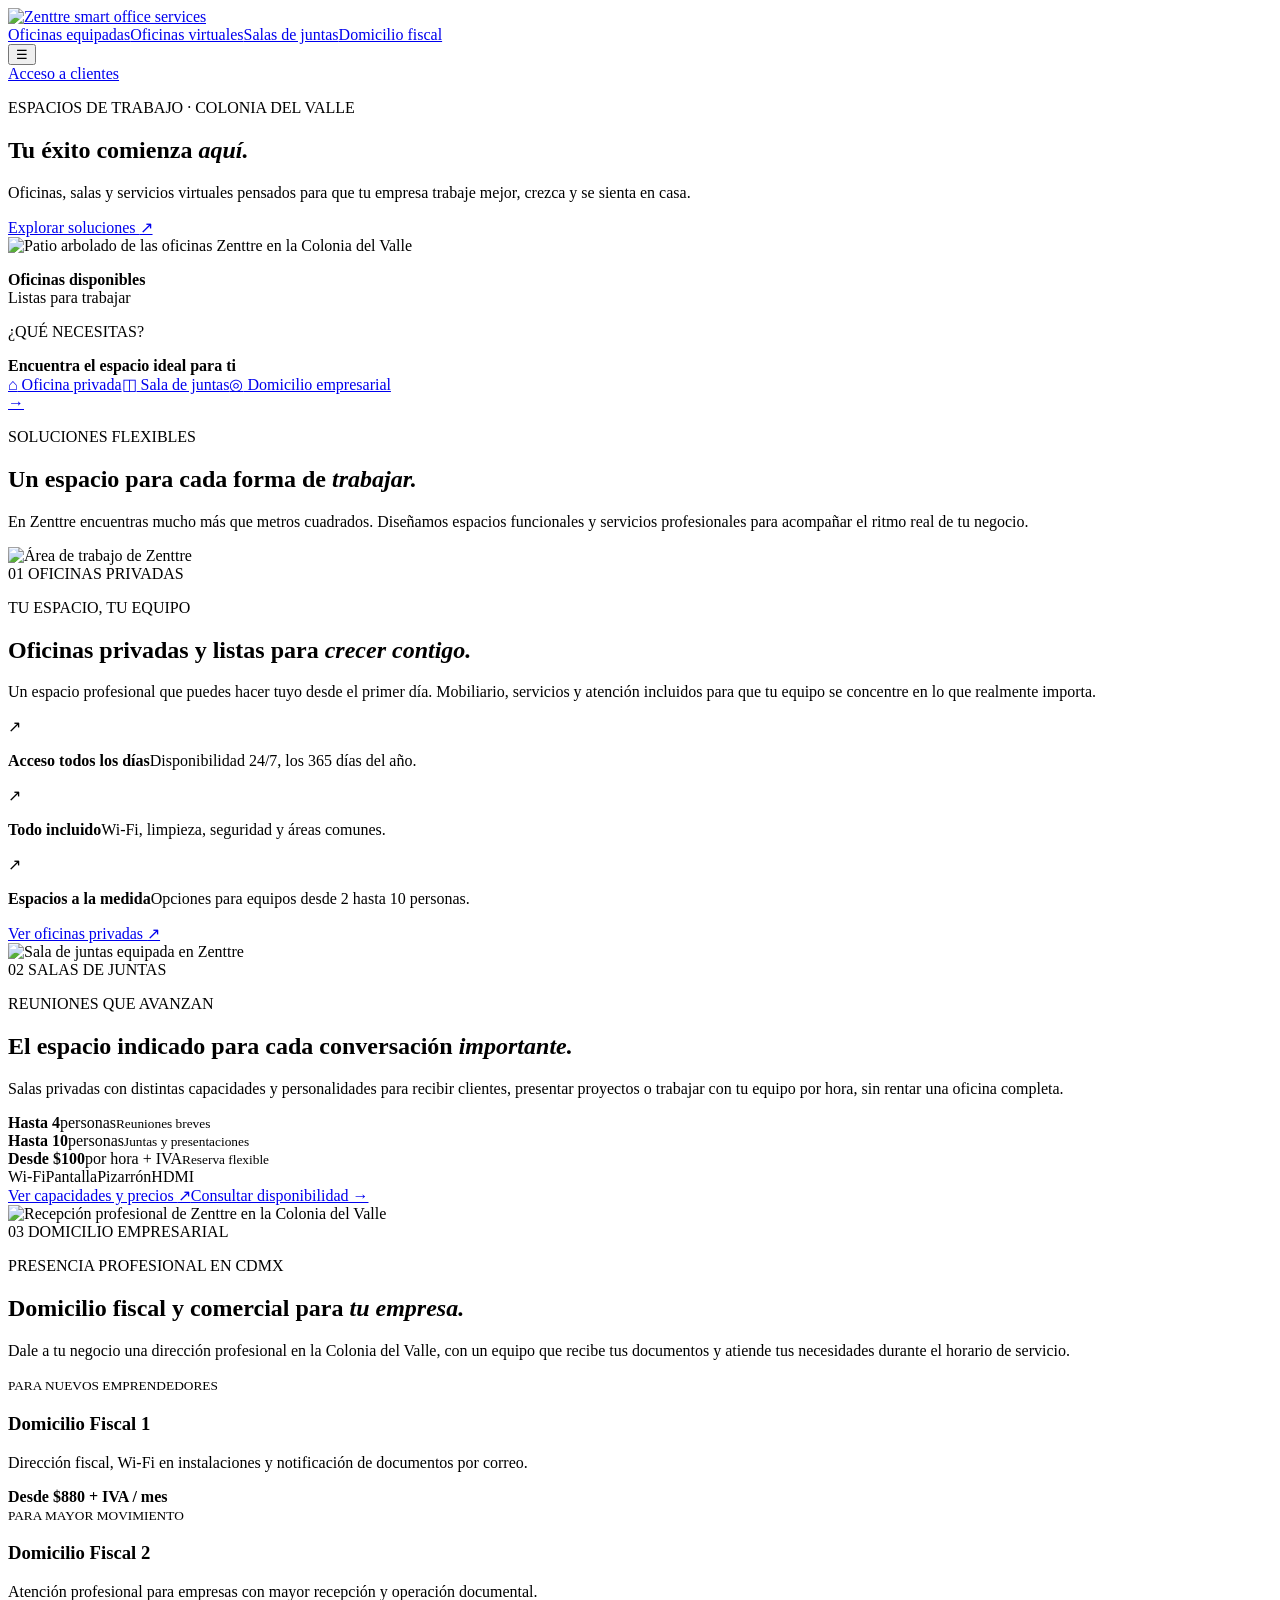
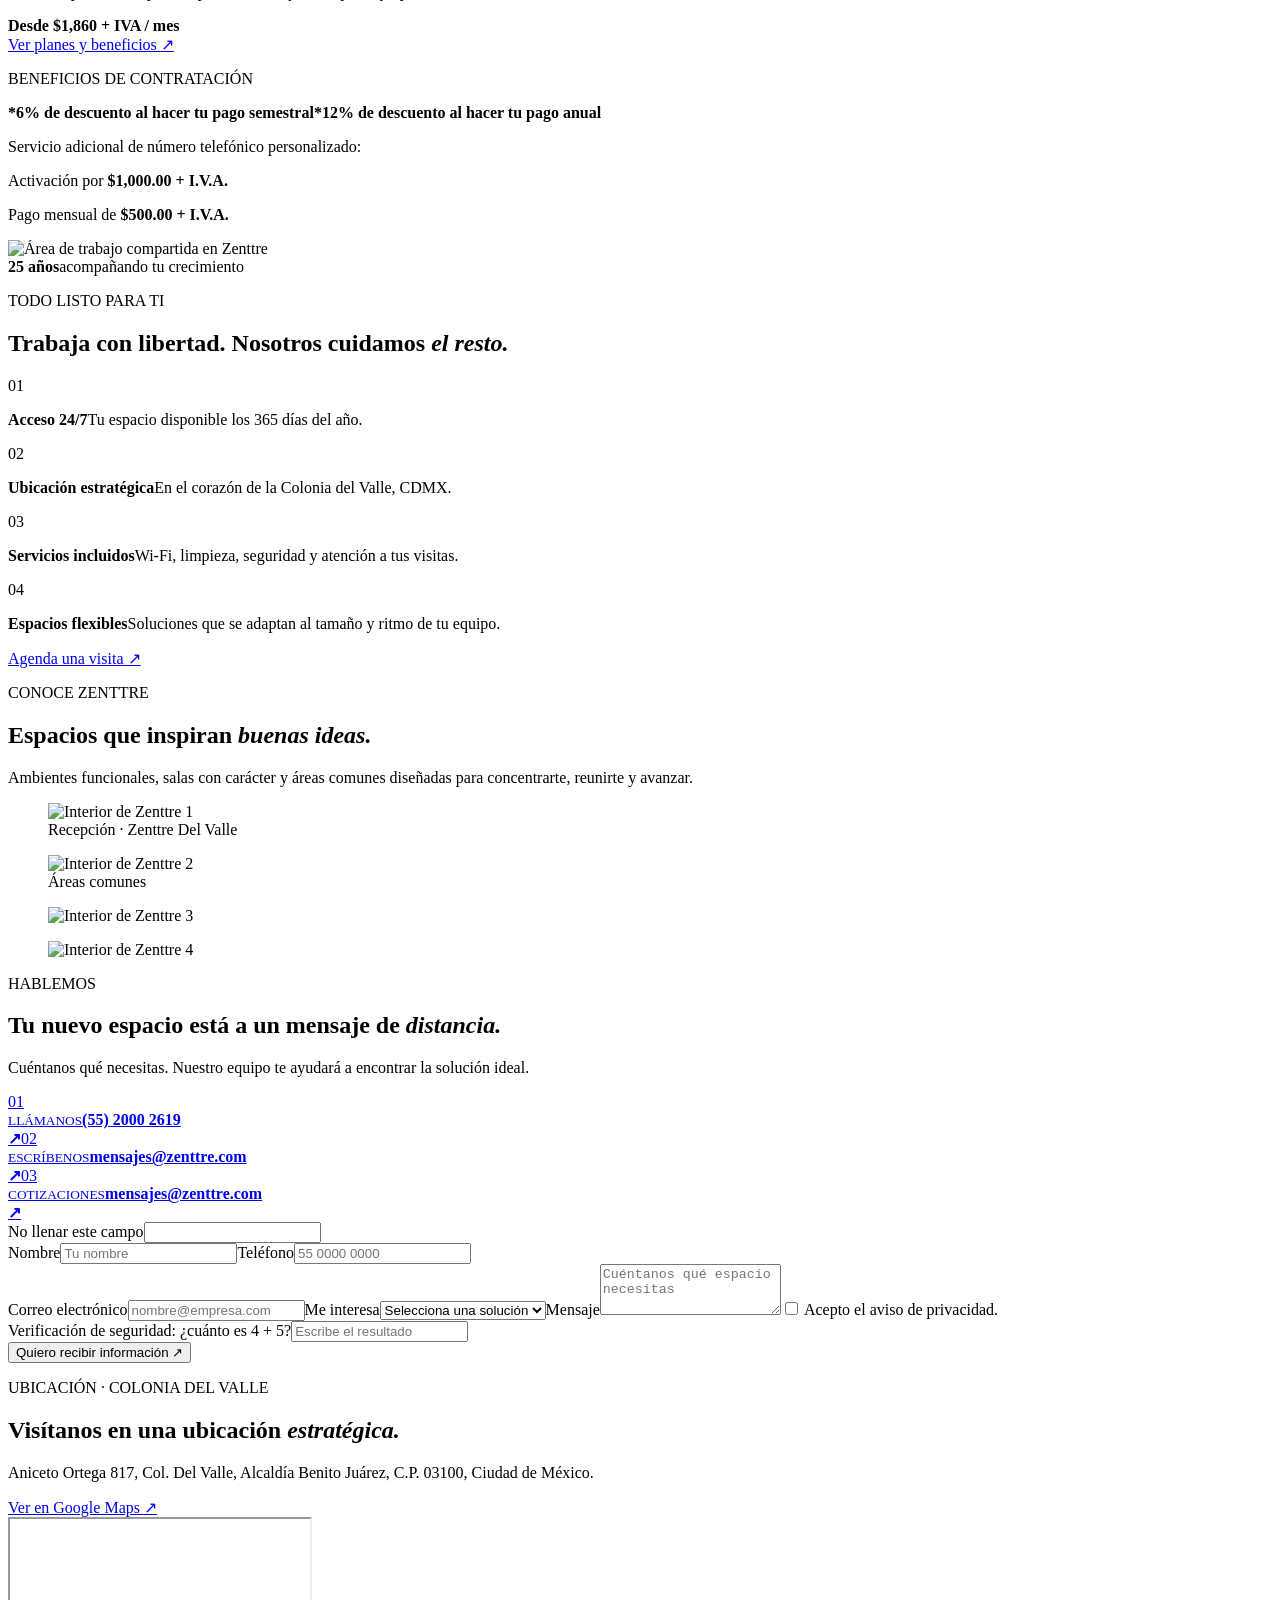
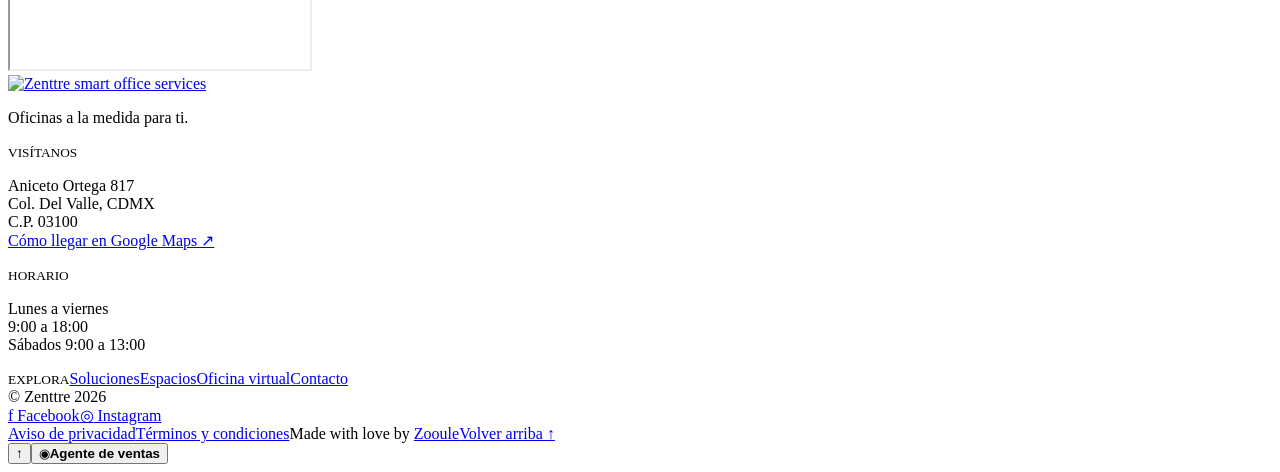
==== commit 9b1c000e: "Corrige rutas de recursos en GitHub Pages" ====
--- a/index.html
+++ b/index.html
@@ -1,2 +1,2 @@
-<!DOCTYPE html><html lang="es"><head><meta charset="utf-8"/><meta name="viewport" content="width=device-width, initial-scale=1"/><link rel="preload" as="image" href="/zenttre-logo-v3.png"/><link rel="preload" as="image" href="/images/home-hero-zenttre-del-valle.jpg"/><link rel="preload" as="image" href="/images/home-tu-espacio-equipo-mg8014.jpg"/><link rel="preload" as="image" href="/images/09.jpg"/><link rel="preload" as="image" href="/images/01.jpg"/><link rel="preload" as="image" href="/images/06.jpg"/><link rel="preload" as="image" href="/images/02.jpg"/><link rel="preload" as="image" href="/images/07.jpg"/><link rel="preload" as="image" href="/images/05.jpg"/><link rel="stylesheet" href="/assets/index-8mteipu5.css"/><script async="" src="https://www.googletagmanager.com/gtag/js?id=AW-979193174"></script><title>Zenttre | Oficinas equipadas en Colonia del Valle, CDMX</title><meta name="description" content="Renta oficinas equipadas, salas de juntas, oficina virtual y domicilio fiscal en la Colonia del Valle, CDMX. Espacios flexibles y atención profesional."/><meta name="application-name" content="Zenttre"/><meta name="keywords" content="oficinas equipadas CDMX,renta de oficinas Colonia del Valle,salas de juntas CDMX,oficina virtual CDMX,domicilio fiscal CDMX,domicilio comercial para empresas"/><meta name="author" content="Zenttre"/><link rel="author" href="https://zenttre.mx"/><meta name="creator" content="Zenttre"/><meta name="publisher" content="Zenttre"/><meta name="robots" content="index, follow"/><meta name="googlebot" content="index, follow, max-image-preview:large, max-snippet:-1, max-video-preview:-1"/><meta property="og:title" content="Zenttre | Oficinas equipadas en Colonia del Valle, CDMX"/><meta property="og:description" content="Oficinas, salas de juntas y servicios empresariales flexibles en la Colonia del Valle, CDMX."/><meta property="og:url" content="https://zenttre.mx"/><meta property="og:site_name" content="Zenttre"/><meta property="og:type" content="website"/><meta property="og:locale" content="es_MX"/><meta property="og:image" content="https://zenttre.mx/og.png"/><meta property="og:image:width" content="1732"/><meta property="og:image:height" content="909"/><meta property="og:image:alt" content="Zenttre, oficinas a la medida para ti"/><meta name="twitter:card" content="summary_large_image"/><meta name="twitter:title" content="Zenttre | Oficinas equipadas en Colonia del Valle, CDMX"/><meta name="twitter:description" content="Oficinas, salas de juntas y servicios empresariales flexibles en la Colonia del Valle, CDMX."/><meta name="twitter:image" content="https://zenttre.mx/og.png"/><link rel="shortcut icon" href="https://zenttre.mx/favicon-black-z.png"/><link rel="icon" href="https://zenttre.mx/favicon-black-z.png" sizes="512x512" type="image/png"/><link rel="apple-touch-icon" href="https://zenttre.mx/favicon-black-z.png"/><link rel="canonical" href="https://zenttre.mx/"/><script>window.dataLayer=window.dataLayer||[];function gtag(){dataLayer.push(arguments);}gtag('js',new Date());gtag('config','AW-979193174',{send_page_view:true});</script><script type="application/ld+json">{"@context":"https://schema.org","@type":["LocalBusiness","ProfessionalService"],"@id":"https://zenttre.mx/#business","name":"Zenttre","url":"https://zenttre.mx","logo":"https://zenttre.mx/zenttre-logo-v3.png","image":"https://zenttre.mx/og.png","description":"Oficinas equipadas, salas de juntas, oficina virtual y domicilio fiscal en la Colonia del Valle, CDMX.","telephone":"+52 55 2000 2619","email":"mensajes@zenttre.com","priceRange":"$$","hasMap":"https://www.google.com/maps/search/?api=1&query=Zenttre%2C%20Aniceto%20Ortega%20817%2C%20Colonia%20del%20Valle%2C%20CDMX","sameAs":["https://www.facebook.com/zenttreOficinas","https://www.instagram.com/web.zenttre.mx"],"address":{"@type":"PostalAddress","streetAddress":"Aniceto Ortega 817","addressLocality":"Benito Juárez","addressRegion":"Ciudad de México","postalCode":"03100","addressCountry":"MX"},"areaServed":{"@type":"City","name":"Ciudad de México"},"hasOfferCatalog":{"@type":"OfferCatalog","name":"Servicios Zenttre","itemListElement":[{"@type":"Offer","itemOffered":{"@type":"Service","name":"Oficinas equipadas"}},{"@type":"Offer","itemOffered":{"@type":"Service","name":"Salas de juntas"}},{"@type":"Offer","itemOffered":{"@type":"Service","name":"Oficina virtual"}},{"@type":"Offer","itemOffered":{"@type":"Service","name":"Domicilio fiscal y comercial"}}]}}</script>
-<link rel="stylesheet" href="/cpanel-overrides.css"/></head><body><main><header class="site-header"><a class="logo logo-image" href="#inicio" aria-label="Zenttre, inicio"><img src="/zenttre-logo-v3.png" alt="Zenttre smart office services"/></a><nav class="nav" aria-label="Navegación principal"><a href="/oficinas-privadas">Oficinas equipadas</a><a href="/oficina-virtual">Oficinas virtuales</a><a href="/salas-de-juntas">Salas de juntas</a><a href="/domicilio-fiscal-comercial">Domicilio fiscal</a></nav><button class="menu-button" aria-expanded="false" aria-label="Abrir menú">☰</button><div class="client-access-zone"><a class="client-access" href="http://ec2-34-208-182-159.us-west-2.compute.amazonaws.com:4000/#/login" target="_blank" rel="noopener noreferrer" aria-label="Abrir acceso para clientes de Zenttre">Acceso a clientes</a></div></header><section class="hero" id="inicio"><div class="hero-copy"><p class="eyebrow">ESPACIOS DE TRABAJO · COLONIA DEL VALLE</p><h1>Tu éxito comienza <em>aquí.</em></h1><p class="hero-lead">Oficinas, salas y servicios virtuales pensados para que tu empresa trabaje mejor, crezca y se sienta en casa.</p><div class="hero-actions"><a class="button primary" href="#soluciones">Explorar soluciones <span>↗</span></a></div></div><div class="hero-image"><img src="/images/home-hero-zenttre-del-valle.jpg" alt="Patio arbolado de las oficinas Zenttre en la Colonia del Valle"/><div class="hero-note"><span class="pulse"></span><p><strong>Oficinas disponibles</strong><br/>Listas para trabajar</p></div></div></section><section class="finder" aria-label="Encuentra tu solución"><div><p class="finder-label">¿QUÉ NECESITAS?</p><strong>Encuentra el espacio ideal para ti</strong></div><div class="finder-options"><a href="/oficinas-privadas"><span>⌂</span> Oficina privada</a><a href="/salas-de-juntas"><span>◫</span> Sala de juntas</a><a href="/domicilio-fiscal-comercial"><span>◎</span> Domicilio empresarial</a></div><a class="finder-go" href="#contacto" aria-label="Comenzar búsqueda">→</a></section><section class="intro section-pad" id="soluciones"><p class="eyebrow">SOLUCIONES FLEXIBLES</p><div class="intro-grid"><h2>Un espacio para cada forma de <em>trabajar.</em></h2><p>En Zenttre encuentras mucho más que metros cuadrados. Diseñamos espacios funcionales y servicios profesionales para acompañar el ritmo real de tu negocio.</p></div></section><section class="solution-details" aria-label="Soluciones de trabajo Zenttre"><article class="solution-panel" id="oficinas-privadas"><div class="solution-visual"><img src="/images/home-tu-espacio-equipo-mg8014.jpg" alt="Área de trabajo de Zenttre"/><div class="solution-index"><span>01</span> OFICINAS PRIVADAS</div></div><div class="solution-content"><p class="eyebrow">TU ESPACIO, TU EQUIPO</p><h2>Oficinas privadas y listas para <em>crecer contigo.</em></h2><p class="solution-intro">Un espacio profesional que puedes hacer tuyo desde el primer día. Mobiliario, servicios y atención incluidos para que tu equipo se concentre en lo que realmente importa.</p><div class="solution-benefits"><div><span>↗</span><p><strong>Acceso todos los días</strong>Disponibilidad 24/7, los 365 días del año.</p></div><div><span>↗</span><p><strong>Todo incluido</strong>Wi‑Fi, limpieza, seguridad y áreas comunes.</p></div><div><span>↗</span><p><strong>Espacios a la medida</strong>Opciones para equipos desde 2 hasta 10 personas.</p></div></div><div class="solution-actions"><a class="button primary" href="/oficinas-privadas">Ver oficinas privadas <span>↗</span></a></div></div></article><article class="solution-panel reverse" id="salas-de-juntas"><div class="solution-visual"><img src="/images/09.jpg" alt="Sala de juntas equipada en Zenttre"/><div class="solution-index"><span>02</span> SALAS DE JUNTAS</div></div><div class="solution-content"><p class="eyebrow">REUNIONES QUE AVANZAN</p><h2>El espacio indicado para cada conversación <em>importante.</em></h2><p class="solution-intro">Salas privadas con distintas capacidades y personalidades para recibir clientes, presentar proyectos o trabajar con tu equipo por hora, sin rentar una oficina completa.</p><div class="meeting-types"><div><strong>Hasta 4</strong><span>personas</span><small>Reuniones breves</small></div><div><strong>Hasta 10</strong><span>personas</span><small>Juntas y presentaciones</small></div><div><strong>Desde $100</strong><span>por hora + IVA</span><small>Reserva flexible</small></div></div><div class="solution-features"><span>Wi‑Fi</span><span>Pantalla</span><span>Pizarrón</span><span>HDMI</span></div><div class="solution-actions"><a class="button primary" href="/salas-de-juntas">Ver capacidades y precios <span>↗</span></a><a class="text-link" href="#agente-de-ventas" data-open-sales-agent data-sales-service="Sala de juntas">Consultar disponibilidad →</a></div></div></article><article class="solution-panel domicile" id="domicilio-empresas"><div class="solution-visual"><img src="/images/01.jpg" alt="Recepción profesional de Zenttre en la Colonia del Valle"/><div class="solution-index"><span>03</span> DOMICILIO EMPRESARIAL</div></div><div class="solution-content"><p class="eyebrow">PRESENCIA PROFESIONAL EN CDMX</p><h2>Domicilio fiscal y comercial para <em>tu empresa.</em></h2><p class="solution-intro">Dale a tu negocio una dirección profesional en la Colonia del Valle, con un equipo que recibe tus documentos y atiende tus necesidades durante el horario de servicio.</p><div class="plan-grid"><div><small>PARA NUEVOS EMPRENDEDORES</small><h3>Domicilio Fiscal 1</h3><p>Dirección fiscal, Wi‑Fi en instalaciones y notificación de documentos por correo.</p><strong>Desde $880 <span>+ IVA / mes</span></strong></div><div><small>PARA MAYOR MOVIMIENTO</small><h3>Domicilio Fiscal 2</h3><p>Atención profesional para empresas con mayor recepción y operación documental.</p><strong>Desde $1,860 <span>+ IVA / mes</span></strong></div></div><div class="solution-actions"><a class="button primary" href="/domicilio-fiscal-comercial">Ver planes y beneficios <span>↗</span></a></div></div></article></section><section class="virtual-offer section-pad" aria-label="Descuentos y servicio telefónico"><div class="virtual-offer-box"><p class="eyebrow">BENEFICIOS DE CONTRATACIÓN</p><div class="virtual-offer-grid"><div class="virtual-discounts"><strong>*6% de descuento al hacer tu pago semestral</strong><strong>*12% de descuento al hacer tu pago anual</strong></div><div class="virtual-phone"><p>Servicio adicional de número telefónico personalizado:</p><p>Activación por <strong>$1,000.00 + I.V.A.</strong></p><p>Pago mensual de <strong>$500.00 + I.V.A.</strong></p></div></div></div></section><section class="benefits" id="nosotros"><div class="benefit-image"><img src="/images/06.jpg" alt="Área de trabajo compartida en Zenttre"/><div class="floating-card"><strong>25 años</strong><span>acompañando tu crecimiento</span></div></div><div class="benefit-copy"><p class="eyebrow">TODO LISTO PARA TI</p><h2>Trabaja con libertad. Nosotros cuidamos <em>el resto.</em></h2><div class="benefit-list"><div><span>01</span><p><strong>Acceso 24/7</strong>Tu espacio disponible los 365 días del año.</p></div><div><span>02</span><p><strong>Ubicación estratégica</strong>En el corazón de la Colonia del Valle, CDMX.</p></div><div><span>03</span><p><strong>Servicios incluidos</strong>Wi‑Fi, limpieza, seguridad y atención a tus visitas.</p></div><div><span>04</span><p><strong>Espacios flexibles</strong>Soluciones que se adaptan al tamaño y ritmo de tu equipo.</p></div></div><a class="button primary" href="#contacto">Agenda una visita <span>↗</span></a></div></section><section class="spaces section-pad" id="espacios"><div class="spaces-heading"><div><p class="eyebrow">CONOCE ZENTTRE</p><h2>Espacios que inspiran <em>buenas ideas.</em></h2></div><p>Ambientes funcionales, salas con carácter y áreas comunes diseñadas para concentrarte, reunirte y avanzar.</p></div><div class="gallery"><figure class="gallery-1"><img src="/images/01.jpg" alt="Interior de Zenttre 1"/><figcaption>Recepción · Zenttre Del Valle</figcaption></figure><figure class="gallery-2"><img src="/images/02.jpg" alt="Interior de Zenttre 2"/><figcaption>Áreas comunes</figcaption></figure><figure class="gallery-3"><img src="/images/07.jpg" alt="Interior de Zenttre 3"/></figure><figure class="gallery-4"><img src="/images/05.jpg" alt="Interior de Zenttre 4"/></figure></div></section><section class="contact section-pad" id="contacto"><div class="contact-copy"><p class="eyebrow">HABLEMOS</p><h2>Tu nuevo espacio está a un mensaje de <em>distancia.</em></h2><p>Cuéntanos qué necesitas. Nuestro equipo te ayudará a encontrar la solución ideal.</p><div class="contact-methods"><a href="tel:+525520002619"><span>01</span><div><small>LLÁMANOS</small><strong>(55) 2000 2619</strong></div><b>↗</b></a><a href="mailto:mensajes@zenttre.com"><span>02</span><div><small>ESCRÍBENOS</small><strong>mensajes@zenttre.com</strong></div><b>↗</b></a><a href="mailto:mensajes@zenttre.com?subject=Solicitud%20de%20cotización"><span>03</span><div><small>COTIZACIONES</small><strong>mensajes@zenttre.com</strong></div><b>↗</b></a></div></div><form class="contact-form" action="/contact.php" method="post"><label class="website-field" aria-hidden="true">No llenar este campo<input type="text" name="website" tabindex="-1" autocomplete="off"/></label><div class="field-row"><label>Nombre<input required="" placeholder="Tu nombre" name="name"/></label><label>Teléfono<input required="" type="tel" placeholder="55 0000 0000" name="phone"/></label></div><label>Correo electrónico<input required="" type="email" placeholder="nombre@empresa.com" name="email"/></label><label>Me interesa<select name="service"><option value="" disabled="" selected="">Selecciona una solución</option><option>Oficina equipada</option><option>Sala de juntas</option><option>Oficina virtual</option><option>Domicilio fiscal</option></select></label><label>Mensaje<textarea name="message" rows="3" placeholder="Cuéntanos qué espacio necesitas"></textarea></label><label class="privacy"><input type="checkbox" name="privacy" value="accepted" required=""/> Acepto el aviso de privacidad.</label><div class="captcha-field"><label for="contact-captcha">Verificación de seguridad: ¿cuánto es 4 + 5?</label><input id="contact-captcha" type="text" inputmode="numeric" autocomplete="off" required="" aria-invalid="false" placeholder="Escribe el resultado" name="captcha" value=""/></div><button class="button primary submit" type="submit">Quiero recibir información <span>↗</span></button></form></section><section class="location-section" aria-labelledby="ubicacion-title"><div class="location-copy"><p class="eyebrow">UBICACIÓN · COLONIA DEL VALLE</p><h2 id="ubicacion-title">Visítanos en una ubicación <em>estratégica.</em></h2><p>Aniceto Ortega 817, Col. Del Valle, Alcaldía Benito Juárez, C.P. 03100, Ciudad de México.</p><a class="button primary" href="https://www.google.com/maps/search/?api=1&amp;query=Zenttre%2C%20Aniceto%20Ortega%20817%2C%20Colonia%20del%20Valle%2C%20CDMX" target="_blank" rel="noreferrer">Ver en Google Maps <span>↗</span></a></div><div class="location-map"><iframe title="Ubicación de Zenttre en Google Maps" src="https://www.google.com/maps?q=Zenttre%2C%20Aniceto%20Ortega%20817%2C%20Colonia%20del%20Valle%2C%20CDMX&amp;output=embed" loading="lazy" referrerPolicy="no-referrer-when-downgrade" allowFullScreen=""></iframe></div></section><footer><div class="footer-main"><div><a class="logo logo-image footer-logo" href="#inicio"><img src="/zenttre-logo-v3.png" alt="Zenttre smart office services"/></a><p>Oficinas a la medida para ti.</p></div><div><small>VISÍTANOS</small><p>Aniceto Ortega 817<br/>Col. Del Valle, CDMX<br/>C.P. 03100<br/><a href="https://www.google.com/maps/search/?api=1&amp;query=Zenttre%2C%20Aniceto%20Ortega%20817%2C%20Colonia%20del%20Valle%2C%20CDMX" target="_blank" rel="noreferrer">Cómo llegar en Google Maps ↗</a></p></div><div><small>HORARIO</small><p>Lunes a viernes<br/>9:00 a 18:00<br/>Sábados 9:00 a 13:00</p></div><div><small>EXPLORA</small><a href="#soluciones">Soluciones</a><a href="#espacios">Espacios</a><a href="/oficina-virtual">Oficina virtual</a><a href="#contacto">Contacto</a></div></div><div class="footer-bottom"><span>© Zenttre 2026</span><div class="social-links" aria-label="Redes sociales de Zenttre"><a href="https://www.facebook.com/zenttreOficinas" target="_blank" rel="noopener noreferrer" aria-label="Zenttre en Facebook"><span aria-hidden="true">f</span> Facebook</a><a href="https://www.instagram.com/web.zenttre.mx" target="_blank" rel="noopener noreferrer" aria-label="Zenttre en Instagram"><span aria-hidden="true">◎</span> Instagram</a></div><a href="/aviso-de-privacidad">Aviso de privacidad</a><a href="/terminos-y-condiciones">Términos y condiciones</a><span>Made with love by <a href="https://www.zooule.com" target="_blank" rel="noreferrer">Zooule</a></span><a href="#inicio">Volver arriba ↑</a></div></footer></main><button class="back-to-top" type="button" aria-label="Volver al inicio de la página"><span aria-hidden="true">↑</span></button><button class="sales-launcher" aria-expanded="false" aria-label="Abrir agente de ventas" type="button"><span>◉</span><b>Agente de ventas</b><i></i></button><script src="/google-tracking.js" defer></script><script src="/static-site-controls.js" defer></script></body></html>+<!DOCTYPE html><html lang="es"><head><meta charset="utf-8"/><meta name="viewport" content="width=device-width, initial-scale=1"/><link rel="preload" as="image" href="/zenttre/zenttre-logo-v3.png"/><link rel="preload" as="image" href="/zenttre/images/home-hero-zenttre-del-valle.jpg"/><link rel="preload" as="image" href="/zenttre/images/home-tu-espacio-equipo-mg8014.jpg"/><link rel="preload" as="image" href="/zenttre/images/09.jpg"/><link rel="preload" as="image" href="/zenttre/images/01.jpg"/><link rel="preload" as="image" href="/zenttre/images/06.jpg"/><link rel="preload" as="image" href="/zenttre/images/02.jpg"/><link rel="preload" as="image" href="/zenttre/images/07.jpg"/><link rel="preload" as="image" href="/zenttre/images/05.jpg"/><link rel="stylesheet" href="/zenttre/assets/index-8mteipu5.css"/><script async="" src="https://www.googletagmanager.com/gtag/js?id=AW-979193174"></script><title>Zenttre | Oficinas equipadas en Colonia del Valle, CDMX</title><meta name="description" content="Renta oficinas equipadas, salas de juntas, oficina virtual y domicilio fiscal en la Colonia del Valle, CDMX. Espacios flexibles y atención profesional."/><meta name="application-name" content="Zenttre"/><meta name="keywords" content="oficinas equipadas CDMX,renta de oficinas Colonia del Valle,salas de juntas CDMX,oficina virtual CDMX,domicilio fiscal CDMX,domicilio comercial para empresas"/><meta name="author" content="Zenttre"/><link rel="author" href="https://zenttre.mx"/><meta name="creator" content="Zenttre"/><meta name="publisher" content="Zenttre"/><meta name="robots" content="index, follow"/><meta name="googlebot" content="index, follow, max-image-preview:large, max-snippet:-1, max-video-preview:-1"/><meta property="og:title" content="Zenttre | Oficinas equipadas en Colonia del Valle, CDMX"/><meta property="og:description" content="Oficinas, salas de juntas y servicios empresariales flexibles en la Colonia del Valle, CDMX."/><meta property="og:url" content="https://zenttre.mx"/><meta property="og:site_name" content="Zenttre"/><meta property="og:type" content="website"/><meta property="og:locale" content="es_MX"/><meta property="og:image" content="https://zenttre.mx/og.png"/><meta property="og:image:width" content="1732"/><meta property="og:image:height" content="909"/><meta property="og:image:alt" content="Zenttre, oficinas a la medida para ti"/><meta name="twitter:card" content="summary_large_image"/><meta name="twitter:title" content="Zenttre | Oficinas equipadas en Colonia del Valle, CDMX"/><meta name="twitter:description" content="Oficinas, salas de juntas y servicios empresariales flexibles en la Colonia del Valle, CDMX."/><meta name="twitter:image" content="https://zenttre.mx/og.png"/><link rel="shortcut icon" href="https://zenttre.mx/favicon-black-z.png"/><link rel="icon" href="https://zenttre.mx/favicon-black-z.png" sizes="512x512" type="image/png"/><link rel="apple-touch-icon" href="https://zenttre.mx/favicon-black-z.png"/><link rel="canonical" href="https://zenttre.mx/"/><script>window.dataLayer=window.dataLayer||[];function gtag(){dataLayer.push(arguments);}gtag('js',new Date());gtag('config','AW-979193174',{send_page_view:true});</script><script type="application/ld+json">{"@context":"https://schema.org","@type":["LocalBusiness","ProfessionalService"],"@id":"https://zenttre.mx/#business","name":"Zenttre","url":"https://zenttre.mx","logo":"https://zenttre.mx/zenttre-logo-v3.png","image":"https://zenttre.mx/og.png","description":"Oficinas equipadas, salas de juntas, oficina virtual y domicilio fiscal en la Colonia del Valle, CDMX.","telephone":"+52 55 2000 2619","email":"mensajes@zenttre.com","priceRange":"$$","hasMap":"https://www.google.com/maps/search/?api=1&query=Zenttre%2C%20Aniceto%20Ortega%20817%2C%20Colonia%20del%20Valle%2C%20CDMX","sameAs":["https://www.facebook.com/zenttreOficinas","https://www.instagram.com/web.zenttre.mx"],"address":{"@type":"PostalAddress","streetAddress":"Aniceto Ortega 817","addressLocality":"Benito Juárez","addressRegion":"Ciudad de México","postalCode":"03100","addressCountry":"MX"},"areaServed":{"@type":"City","name":"Ciudad de México"},"hasOfferCatalog":{"@type":"OfferCatalog","name":"Servicios Zenttre","itemListElement":[{"@type":"Offer","itemOffered":{"@type":"Service","name":"Oficinas equipadas"}},{"@type":"Offer","itemOffered":{"@type":"Service","name":"Salas de juntas"}},{"@type":"Offer","itemOffered":{"@type":"Service","name":"Oficina virtual"}},{"@type":"Offer","itemOffered":{"@type":"Service","name":"Domicilio fiscal y comercial"}}]}}</script>
+<link rel="stylesheet" href="/zenttre/cpanel-overrides.css"/></head><body><main><header class="site-header"><a class="logo logo-image" href="#inicio" aria-label="Zenttre, inicio"><img src="/zenttre/zenttre-logo-v3.png" alt="Zenttre smart office services"/></a><nav class="nav" aria-label="Navegación principal"><a href="/zenttre/oficinas-privadas">Oficinas equipadas</a><a href="/zenttre/oficina-virtual">Oficinas virtuales</a><a href="/zenttre/salas-de-juntas">Salas de juntas</a><a href="/zenttre/domicilio-fiscal-comercial">Domicilio fiscal</a></nav><button class="menu-button" aria-expanded="false" aria-label="Abrir menú">☰</button><div class="client-access-zone"><a class="client-access" href="http://ec2-34-208-182-159.us-west-2.compute.amazonaws.com:4000/#/login" target="_blank" rel="noopener noreferrer" aria-label="Abrir acceso para clientes de Zenttre">Acceso a clientes</a></div></header><section class="hero" id="inicio"><div class="hero-copy"><p class="eyebrow">ESPACIOS DE TRABAJO · COLONIA DEL VALLE</p><h1>Tu éxito comienza <em>aquí.</em></h1><p class="hero-lead">Oficinas, salas y servicios virtuales pensados para que tu empresa trabaje mejor, crezca y se sienta en casa.</p><div class="hero-actions"><a class="button primary" href="#soluciones">Explorar soluciones <span>↗</span></a></div></div><div class="hero-image"><img src="/zenttre/images/home-hero-zenttre-del-valle.jpg" alt="Patio arbolado de las oficinas Zenttre en la Colonia del Valle"/><div class="hero-note"><span class="pulse"></span><p><strong>Oficinas disponibles</strong><br/>Listas para trabajar</p></div></div></section><section class="finder" aria-label="Encuentra tu solución"><div><p class="finder-label">¿QUÉ NECESITAS?</p><strong>Encuentra el espacio ideal para ti</strong></div><div class="finder-options"><a href="/zenttre/oficinas-privadas"><span>⌂</span> Oficina privada</a><a href="/zenttre/salas-de-juntas"><span>◫</span> Sala de juntas</a><a href="/zenttre/domicilio-fiscal-comercial"><span>◎</span> Domicilio empresarial</a></div><a class="finder-go" href="#contacto" aria-label="Comenzar búsqueda">→</a></section><section class="intro section-pad" id="soluciones"><p class="eyebrow">SOLUCIONES FLEXIBLES</p><div class="intro-grid"><h2>Un espacio para cada forma de <em>trabajar.</em></h2><p>En Zenttre encuentras mucho más que metros cuadrados. Diseñamos espacios funcionales y servicios profesionales para acompañar el ritmo real de tu negocio.</p></div></section><section class="solution-details" aria-label="Soluciones de trabajo Zenttre"><article class="solution-panel" id="oficinas-privadas"><div class="solution-visual"><img src="/zenttre/images/home-tu-espacio-equipo-mg8014.jpg" alt="Área de trabajo de Zenttre"/><div class="solution-index"><span>01</span> OFICINAS PRIVADAS</div></div><div class="solution-content"><p class="eyebrow">TU ESPACIO, TU EQUIPO</p><h2>Oficinas privadas y listas para <em>crecer contigo.</em></h2><p class="solution-intro">Un espacio profesional que puedes hacer tuyo desde el primer día. Mobiliario, servicios y atención incluidos para que tu equipo se concentre en lo que realmente importa.</p><div class="solution-benefits"><div><span>↗</span><p><strong>Acceso todos los días</strong>Disponibilidad 24/7, los 365 días del año.</p></div><div><span>↗</span><p><strong>Todo incluido</strong>Wi‑Fi, limpieza, seguridad y áreas comunes.</p></div><div><span>↗</span><p><strong>Espacios a la medida</strong>Opciones para equipos desde 2 hasta 10 personas.</p></div></div><div class="solution-actions"><a class="button primary" href="/zenttre/oficinas-privadas">Ver oficinas privadas <span>↗</span></a></div></div></article><article class="solution-panel reverse" id="salas-de-juntas"><div class="solution-visual"><img src="/zenttre/images/09.jpg" alt="Sala de juntas equipada en Zenttre"/><div class="solution-index"><span>02</span> SALAS DE JUNTAS</div></div><div class="solution-content"><p class="eyebrow">REUNIONES QUE AVANZAN</p><h2>El espacio indicado para cada conversación <em>importante.</em></h2><p class="solution-intro">Salas privadas con distintas capacidades y personalidades para recibir clientes, presentar proyectos o trabajar con tu equipo por hora, sin rentar una oficina completa.</p><div class="meeting-types"><div><strong>Hasta 4</strong><span>personas</span><small>Reuniones breves</small></div><div><strong>Hasta 10</strong><span>personas</span><small>Juntas y presentaciones</small></div><div><strong>Desde $100</strong><span>por hora + IVA</span><small>Reserva flexible</small></div></div><div class="solution-features"><span>Wi‑Fi</span><span>Pantalla</span><span>Pizarrón</span><span>HDMI</span></div><div class="solution-actions"><a class="button primary" href="/zenttre/salas-de-juntas">Ver capacidades y precios <span>↗</span></a><a class="text-link" href="#agente-de-ventas" data-open-sales-agent data-sales-service="Sala de juntas">Consultar disponibilidad →</a></div></div></article><article class="solution-panel domicile" id="domicilio-empresas"><div class="solution-visual"><img src="/zenttre/images/01.jpg" alt="Recepción profesional de Zenttre en la Colonia del Valle"/><div class="solution-index"><span>03</span> DOMICILIO EMPRESARIAL</div></div><div class="solution-content"><p class="eyebrow">PRESENCIA PROFESIONAL EN CDMX</p><h2>Domicilio fiscal y comercial para <em>tu empresa.</em></h2><p class="solution-intro">Dale a tu negocio una dirección profesional en la Colonia del Valle, con un equipo que recibe tus documentos y atiende tus necesidades durante el horario de servicio.</p><div class="plan-grid"><div><small>PARA NUEVOS EMPRENDEDORES</small><h3>Domicilio Fiscal 1</h3><p>Dirección fiscal, Wi‑Fi en instalaciones y notificación de documentos por correo.</p><strong>Desde $880 <span>+ IVA / mes</span></strong></div><div><small>PARA MAYOR MOVIMIENTO</small><h3>Domicilio Fiscal 2</h3><p>Atención profesional para empresas con mayor recepción y operación documental.</p><strong>Desde $1,860 <span>+ IVA / mes</span></strong></div></div><div class="solution-actions"><a class="button primary" href="/zenttre/domicilio-fiscal-comercial">Ver planes y beneficios <span>↗</span></a></div></div></article></section><section class="virtual-offer section-pad" aria-label="Descuentos y servicio telefónico"><div class="virtual-offer-box"><p class="eyebrow">BENEFICIOS DE CONTRATACIÓN</p><div class="virtual-offer-grid"><div class="virtual-discounts"><strong>*6% de descuento al hacer tu pago semestral</strong><strong>*12% de descuento al hacer tu pago anual</strong></div><div class="virtual-phone"><p>Servicio adicional de número telefónico personalizado:</p><p>Activación por <strong>$1,000.00 + I.V.A.</strong></p><p>Pago mensual de <strong>$500.00 + I.V.A.</strong></p></div></div></div></section><section class="benefits" id="nosotros"><div class="benefit-image"><img src="/zenttre/images/06.jpg" alt="Área de trabajo compartida en Zenttre"/><div class="floating-card"><strong>25 años</strong><span>acompañando tu crecimiento</span></div></div><div class="benefit-copy"><p class="eyebrow">TODO LISTO PARA TI</p><h2>Trabaja con libertad. Nosotros cuidamos <em>el resto.</em></h2><div class="benefit-list"><div><span>01</span><p><strong>Acceso 24/7</strong>Tu espacio disponible los 365 días del año.</p></div><div><span>02</span><p><strong>Ubicación estratégica</strong>En el corazón de la Colonia del Valle, CDMX.</p></div><div><span>03</span><p><strong>Servicios incluidos</strong>Wi‑Fi, limpieza, seguridad y atención a tus visitas.</p></div><div><span>04</span><p><strong>Espacios flexibles</strong>Soluciones que se adaptan al tamaño y ritmo de tu equipo.</p></div></div><a class="button primary" href="#contacto">Agenda una visita <span>↗</span></a></div></section><section class="spaces section-pad" id="espacios"><div class="spaces-heading"><div><p class="eyebrow">CONOCE ZENTTRE</p><h2>Espacios que inspiran <em>buenas ideas.</em></h2></div><p>Ambientes funcionales, salas con carácter y áreas comunes diseñadas para concentrarte, reunirte y avanzar.</p></div><div class="gallery"><figure class="gallery-1"><img src="/zenttre/images/01.jpg" alt="Interior de Zenttre 1"/><figcaption>Recepción · Zenttre Del Valle</figcaption></figure><figure class="gallery-2"><img src="/zenttre/images/02.jpg" alt="Interior de Zenttre 2"/><figcaption>Áreas comunes</figcaption></figure><figure class="gallery-3"><img src="/zenttre/images/07.jpg" alt="Interior de Zenttre 3"/></figure><figure class="gallery-4"><img src="/zenttre/images/05.jpg" alt="Interior de Zenttre 4"/></figure></div></section><section class="contact section-pad" id="contacto"><div class="contact-copy"><p class="eyebrow">HABLEMOS</p><h2>Tu nuevo espacio está a un mensaje de <em>distancia.</em></h2><p>Cuéntanos qué necesitas. Nuestro equipo te ayudará a encontrar la solución ideal.</p><div class="contact-methods"><a href="tel:+525520002619"><span>01</span><div><small>LLÁMANOS</small><strong>(55) 2000 2619</strong></div><b>↗</b></a><a href="mailto:mensajes@zenttre.com"><span>02</span><div><small>ESCRÍBENOS</small><strong>mensajes@zenttre.com</strong></div><b>↗</b></a><a href="mailto:mensajes@zenttre.com?subject=Solicitud%20de%20cotización"><span>03</span><div><small>COTIZACIONES</small><strong>mensajes@zenttre.com</strong></div><b>↗</b></a></div></div><form class="contact-form" action="/zenttre/contact.php" method="post"><label class="website-field" aria-hidden="true">No llenar este campo<input type="text" name="website" tabindex="-1" autocomplete="off"/></label><div class="field-row"><label>Nombre<input required="" placeholder="Tu nombre" name="name"/></label><label>Teléfono<input required="" type="tel" placeholder="55 0000 0000" name="phone"/></label></div><label>Correo electrónico<input required="" type="email" placeholder="nombre@empresa.com" name="email"/></label><label>Me interesa<select name="service"><option value="" disabled="" selected="">Selecciona una solución</option><option>Oficina equipada</option><option>Sala de juntas</option><option>Oficina virtual</option><option>Domicilio fiscal</option></select></label><label>Mensaje<textarea name="message" rows="3" placeholder="Cuéntanos qué espacio necesitas"></textarea></label><label class="privacy"><input type="checkbox" name="privacy" value="accepted" required=""/> Acepto el aviso de privacidad.</label><div class="captcha-field"><label for="contact-captcha">Verificación de seguridad: ¿cuánto es 4 + 5?</label><input id="contact-captcha" type="text" inputmode="numeric" autocomplete="off" required="" aria-invalid="false" placeholder="Escribe el resultado" name="captcha" value=""/></div><button class="button primary submit" type="submit">Quiero recibir información <span>↗</span></button></form></section><section class="location-section" aria-labelledby="ubicacion-title"><div class="location-copy"><p class="eyebrow">UBICACIÓN · COLONIA DEL VALLE</p><h2 id="ubicacion-title">Visítanos en una ubicación <em>estratégica.</em></h2><p>Aniceto Ortega 817, Col. Del Valle, Alcaldía Benito Juárez, C.P. 03100, Ciudad de México.</p><a class="button primary" href="https://www.google.com/maps/search/?api=1&amp;query=Zenttre%2C%20Aniceto%20Ortega%20817%2C%20Colonia%20del%20Valle%2C%20CDMX" target="_blank" rel="noreferrer">Ver en Google Maps <span>↗</span></a></div><div class="location-map"><iframe title="Ubicación de Zenttre en Google Maps" src="https://www.google.com/maps?q=Zenttre%2C%20Aniceto%20Ortega%20817%2C%20Colonia%20del%20Valle%2C%20CDMX&amp;output=embed" loading="lazy" referrerPolicy="no-referrer-when-downgrade" allowFullScreen=""></iframe></div></section><footer><div class="footer-main"><div><a class="logo logo-image footer-logo" href="#inicio"><img src="/zenttre/zenttre-logo-v3.png" alt="Zenttre smart office services"/></a><p>Oficinas a la medida para ti.</p></div><div><small>VISÍTANOS</small><p>Aniceto Ortega 817<br/>Col. Del Valle, CDMX<br/>C.P. 03100<br/><a href="https://www.google.com/maps/search/?api=1&amp;query=Zenttre%2C%20Aniceto%20Ortega%20817%2C%20Colonia%20del%20Valle%2C%20CDMX" target="_blank" rel="noreferrer">Cómo llegar en Google Maps ↗</a></p></div><div><small>HORARIO</small><p>Lunes a viernes<br/>9:00 a 18:00<br/>Sábados 9:00 a 13:00</p></div><div><small>EXPLORA</small><a href="#soluciones">Soluciones</a><a href="#espacios">Espacios</a><a href="/zenttre/oficina-virtual">Oficina virtual</a><a href="#contacto">Contacto</a></div></div><div class="footer-bottom"><span>© Zenttre 2026</span><div class="social-links" aria-label="Redes sociales de Zenttre"><a href="https://www.facebook.com/zenttreOficinas" target="_blank" rel="noopener noreferrer" aria-label="Zenttre en Facebook"><span aria-hidden="true">f</span> Facebook</a><a href="https://www.instagram.com/web.zenttre.mx" target="_blank" rel="noopener noreferrer" aria-label="Zenttre en Instagram"><span aria-hidden="true">◎</span> Instagram</a></div><a href="/zenttre/aviso-de-privacidad">Aviso de privacidad</a><a href="/zenttre/terminos-y-condiciones">Términos y condiciones</a><span>Made with love by <a href="https://www.zooule.com" target="_blank" rel="noreferrer">Zooule</a></span><a href="#inicio">Volver arriba ↑</a></div></footer></main><button class="back-to-top" type="button" aria-label="Volver al inicio de la página"><span aria-hidden="true">↑</span></button><button class="sales-launcher" aria-expanded="false" aria-label="Abrir agente de ventas" type="button"><span>◉</span><b>Agente de ventas</b><i></i></button><script src="/zenttre/google-tracking.js" defer></script><script src="/zenttre/static-site-controls.js" defer></script></body></html>
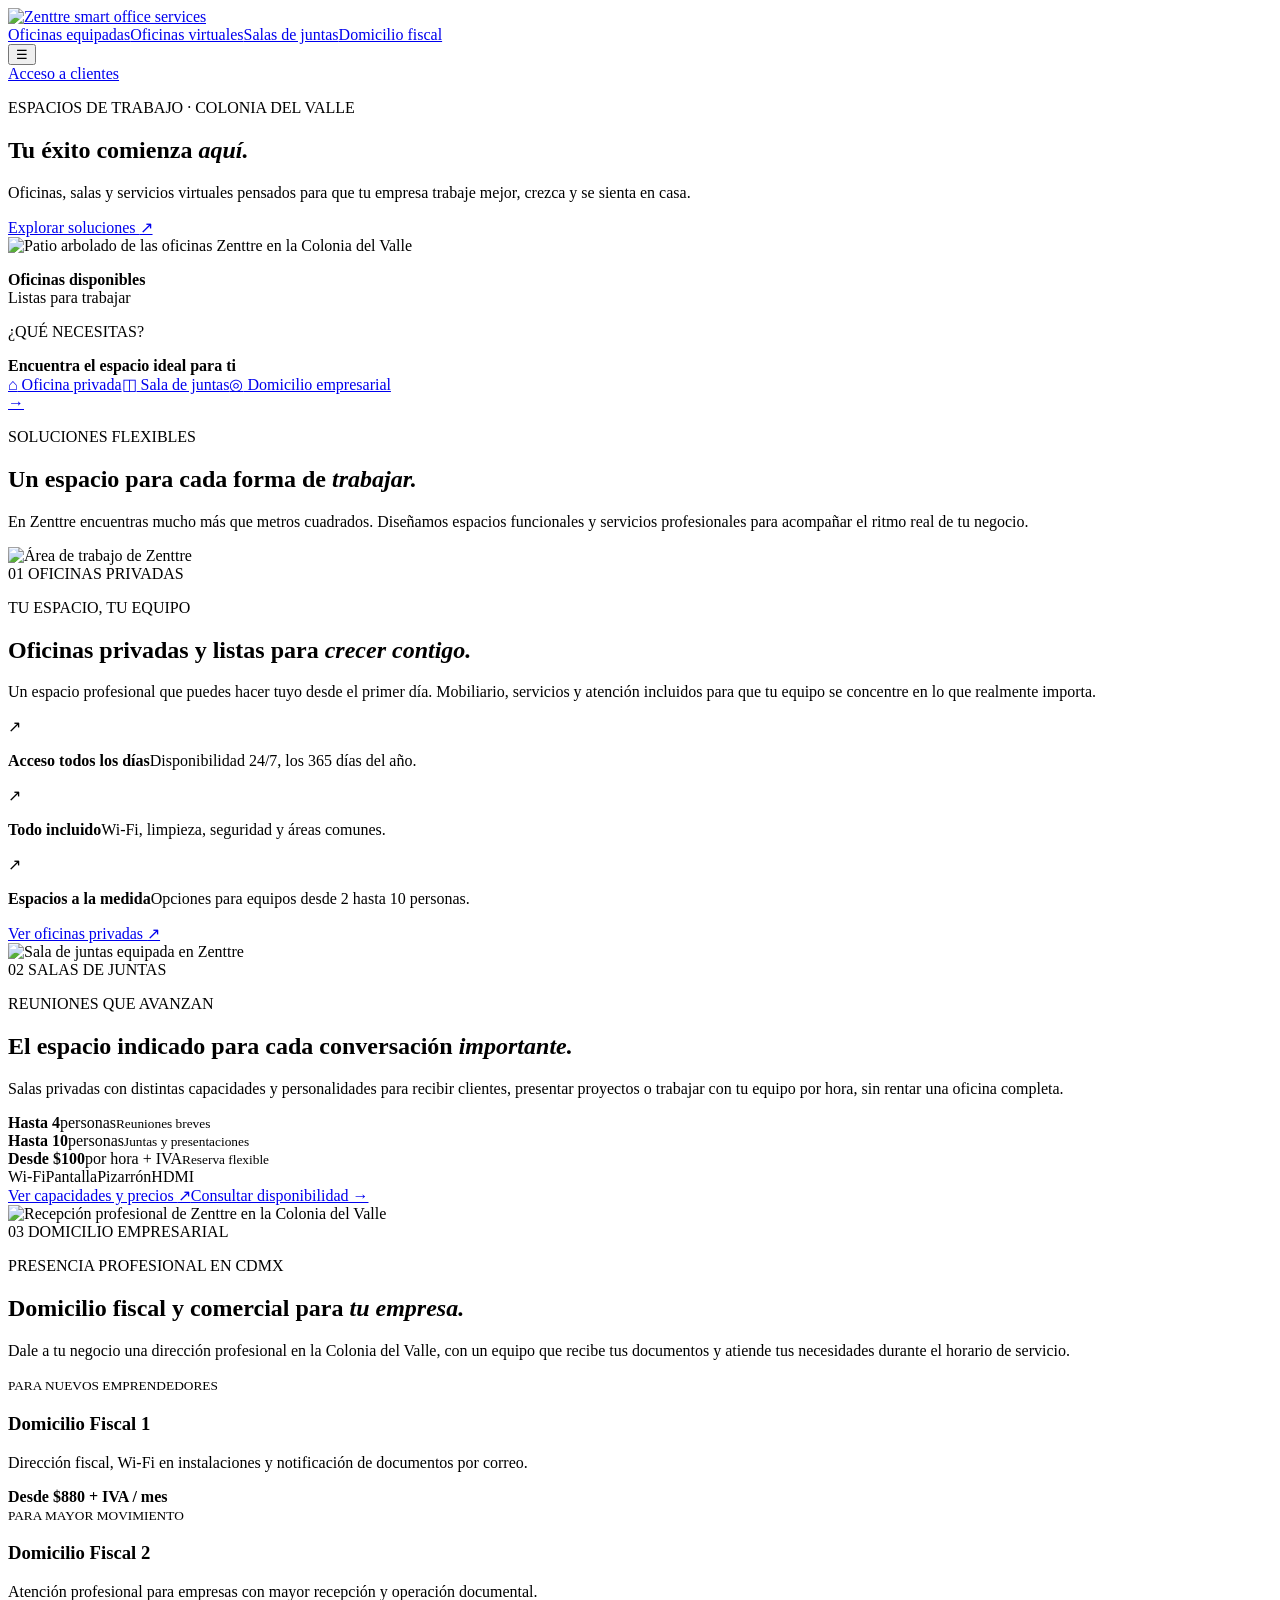
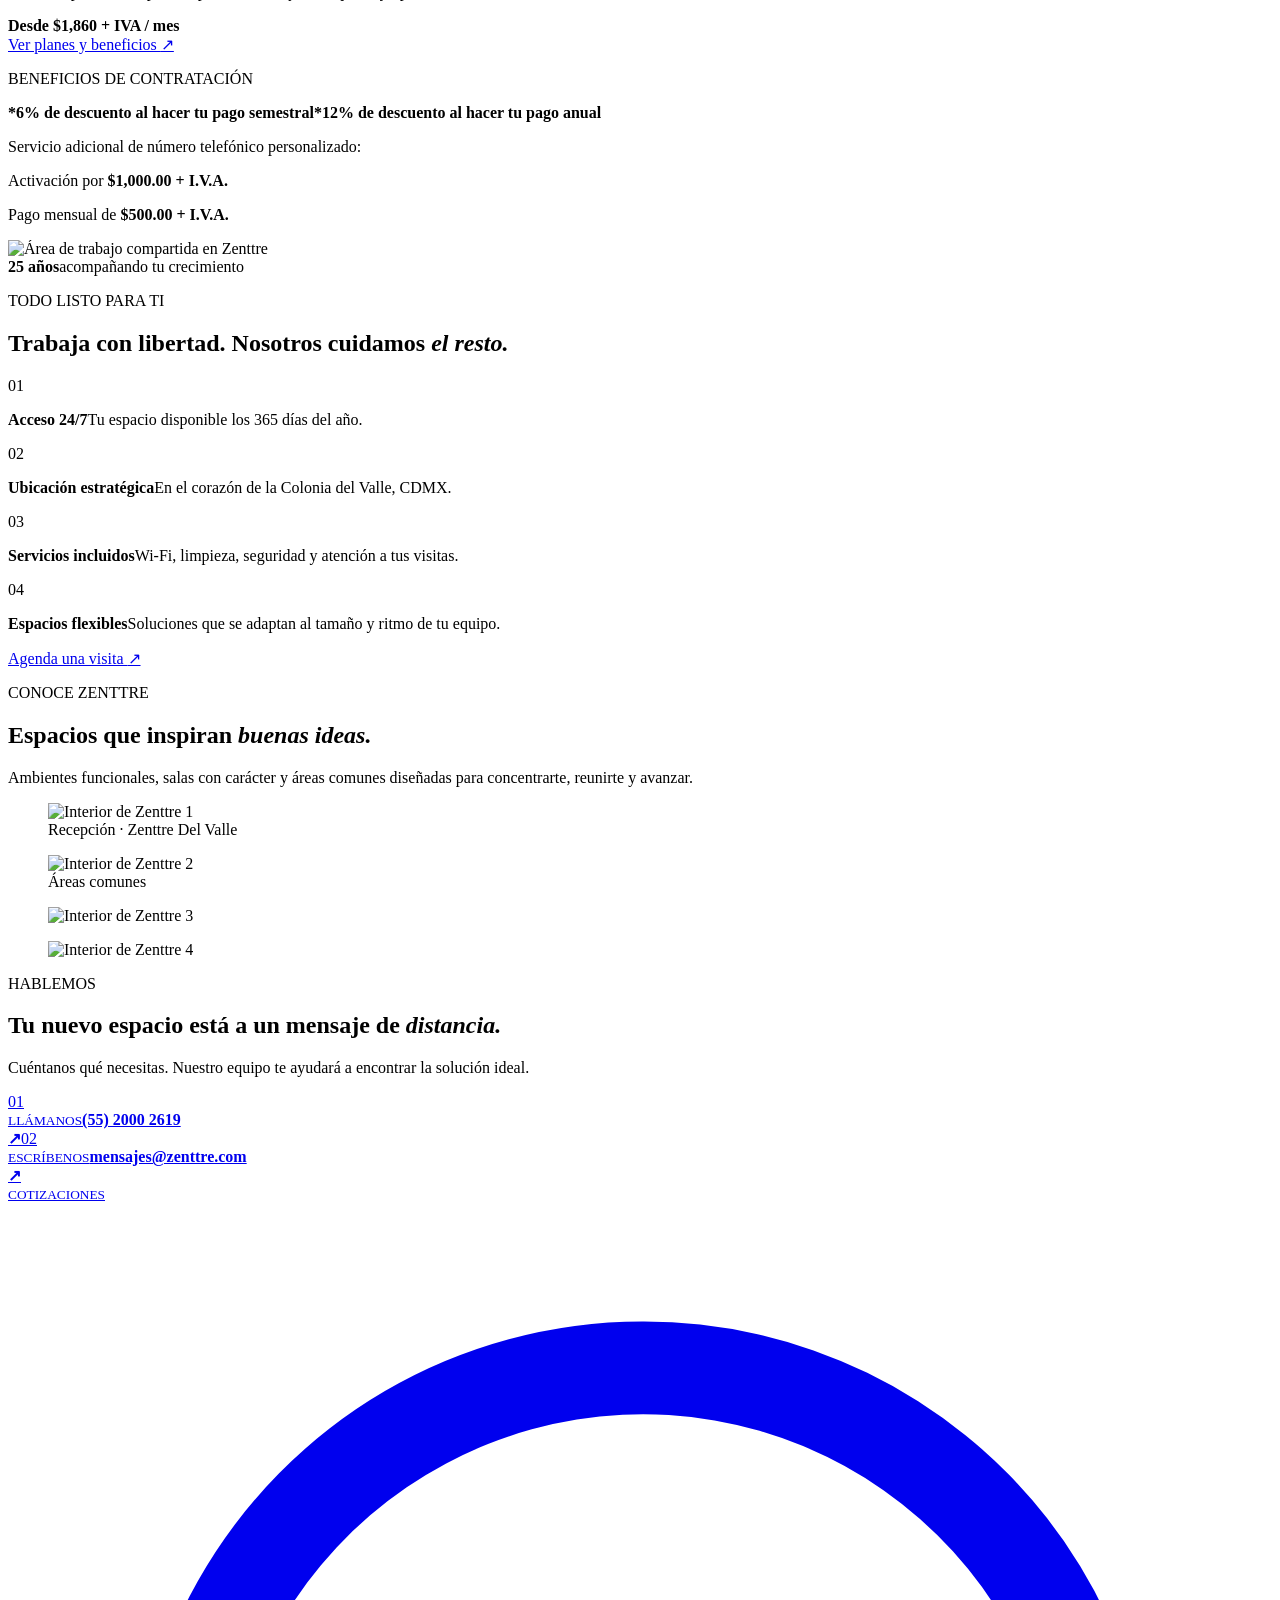
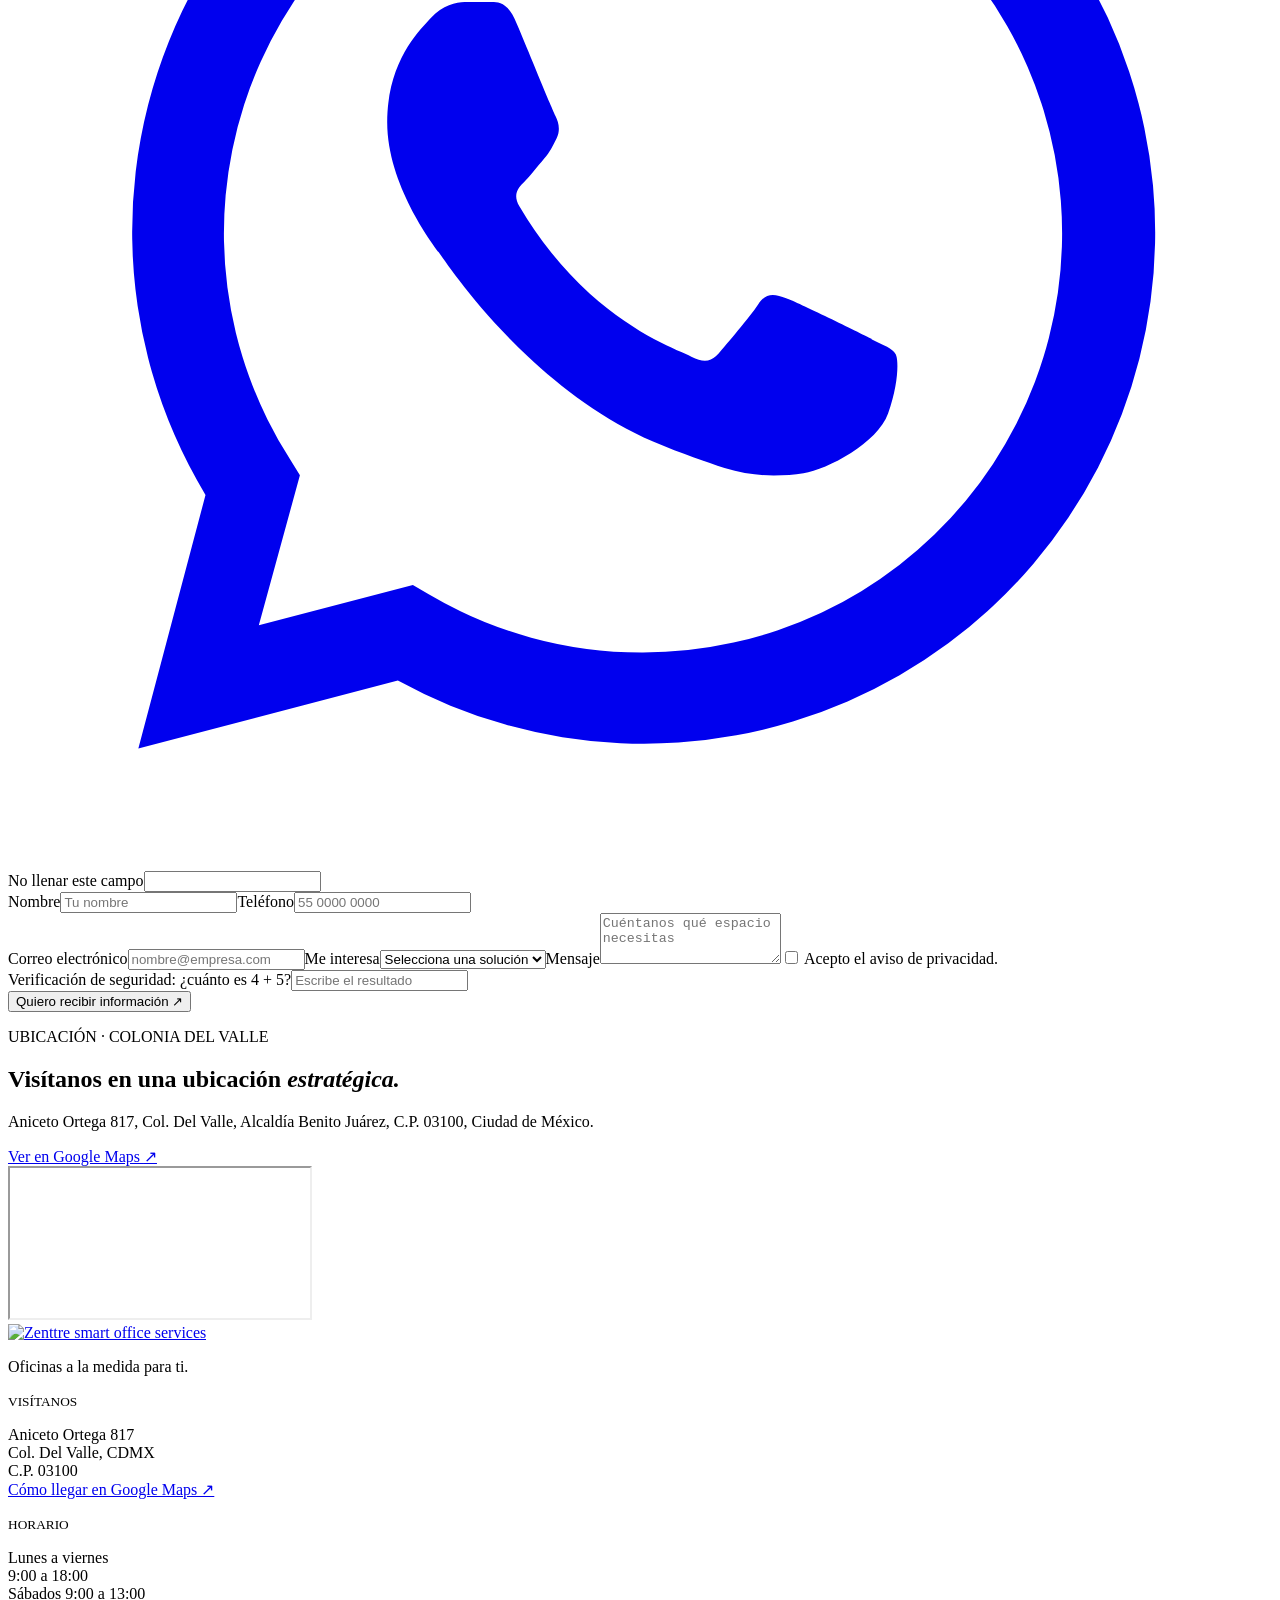
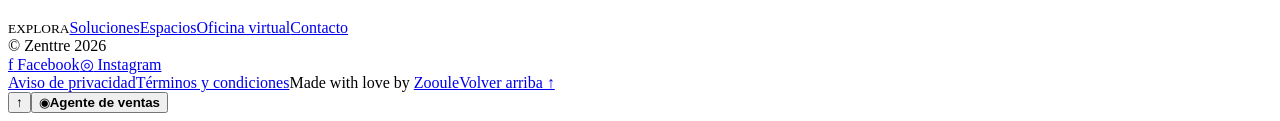
==== commit ef6b7bd5: "Agrega WhatsApp en Hablemos" ====
--- a/index.html
+++ b/index.html
@@ -1,2 +1,2 @@
 <!DOCTYPE html><html lang="es"><head><meta charset="utf-8"/><meta name="viewport" content="width=device-width, initial-scale=1"/><link rel="preload" as="image" href="/zenttre/zenttre-logo-v3.png"/><link rel="preload" as="image" href="/zenttre/images/home-hero-zenttre-del-valle.jpg"/><link rel="preload" as="image" href="/zenttre/images/home-tu-espacio-equipo-mg8014.jpg"/><link rel="preload" as="image" href="/zenttre/images/09.jpg"/><link rel="preload" as="image" href="/zenttre/images/01.jpg"/><link rel="preload" as="image" href="/zenttre/images/06.jpg"/><link rel="preload" as="image" href="/zenttre/images/02.jpg"/><link rel="preload" as="image" href="/zenttre/images/07.jpg"/><link rel="preload" as="image" href="/zenttre/images/05.jpg"/><link rel="stylesheet" href="/zenttre/assets/index-8mteipu5.css"/><script async="" src="https://www.googletagmanager.com/gtag/js?id=AW-979193174"></script><title>Zenttre | Oficinas equipadas en Colonia del Valle, CDMX</title><meta name="description" content="Renta oficinas equipadas, salas de juntas, oficina virtual y domicilio fiscal en la Colonia del Valle, CDMX. Espacios flexibles y atención profesional."/><meta name="application-name" content="Zenttre"/><meta name="keywords" content="oficinas equipadas CDMX,renta de oficinas Colonia del Valle,salas de juntas CDMX,oficina virtual CDMX,domicilio fiscal CDMX,domicilio comercial para empresas"/><meta name="author" content="Zenttre"/><link rel="author" href="https://zenttre.mx"/><meta name="creator" content="Zenttre"/><meta name="publisher" content="Zenttre"/><meta name="robots" content="index, follow"/><meta name="googlebot" content="index, follow, max-image-preview:large, max-snippet:-1, max-video-preview:-1"/><meta property="og:title" content="Zenttre | Oficinas equipadas en Colonia del Valle, CDMX"/><meta property="og:description" content="Oficinas, salas de juntas y servicios empresariales flexibles en la Colonia del Valle, CDMX."/><meta property="og:url" content="https://zenttre.mx"/><meta property="og:site_name" content="Zenttre"/><meta property="og:type" content="website"/><meta property="og:locale" content="es_MX"/><meta property="og:image" content="https://zenttre.mx/og.png"/><meta property="og:image:width" content="1732"/><meta property="og:image:height" content="909"/><meta property="og:image:alt" content="Zenttre, oficinas a la medida para ti"/><meta name="twitter:card" content="summary_large_image"/><meta name="twitter:title" content="Zenttre | Oficinas equipadas en Colonia del Valle, CDMX"/><meta name="twitter:description" content="Oficinas, salas de juntas y servicios empresariales flexibles en la Colonia del Valle, CDMX."/><meta name="twitter:image" content="https://zenttre.mx/og.png"/><link rel="shortcut icon" href="https://zenttre.mx/favicon-black-z.png"/><link rel="icon" href="https://zenttre.mx/favicon-black-z.png" sizes="512x512" type="image/png"/><link rel="apple-touch-icon" href="https://zenttre.mx/favicon-black-z.png"/><link rel="canonical" href="https://zenttre.mx/"/><script>window.dataLayer=window.dataLayer||[];function gtag(){dataLayer.push(arguments);}gtag('js',new Date());gtag('config','AW-979193174',{send_page_view:true});</script><script type="application/ld+json">{"@context":"https://schema.org","@type":["LocalBusiness","ProfessionalService"],"@id":"https://zenttre.mx/#business","name":"Zenttre","url":"https://zenttre.mx","logo":"https://zenttre.mx/zenttre-logo-v3.png","image":"https://zenttre.mx/og.png","description":"Oficinas equipadas, salas de juntas, oficina virtual y domicilio fiscal en la Colonia del Valle, CDMX.","telephone":"+52 55 2000 2619","email":"mensajes@zenttre.com","priceRange":"$$","hasMap":"https://www.google.com/maps/search/?api=1&query=Zenttre%2C%20Aniceto%20Ortega%20817%2C%20Colonia%20del%20Valle%2C%20CDMX","sameAs":["https://www.facebook.com/zenttreOficinas","https://www.instagram.com/web.zenttre.mx"],"address":{"@type":"PostalAddress","streetAddress":"Aniceto Ortega 817","addressLocality":"Benito Juárez","addressRegion":"Ciudad de México","postalCode":"03100","addressCountry":"MX"},"areaServed":{"@type":"City","name":"Ciudad de México"},"hasOfferCatalog":{"@type":"OfferCatalog","name":"Servicios Zenttre","itemListElement":[{"@type":"Offer","itemOffered":{"@type":"Service","name":"Oficinas equipadas"}},{"@type":"Offer","itemOffered":{"@type":"Service","name":"Salas de juntas"}},{"@type":"Offer","itemOffered":{"@type":"Service","name":"Oficina virtual"}},{"@type":"Offer","itemOffered":{"@type":"Service","name":"Domicilio fiscal y comercial"}}]}}</script>
-<link rel="stylesheet" href="/zenttre/cpanel-overrides.css"/></head><body><main><header class="site-header"><a class="logo logo-image" href="#inicio" aria-label="Zenttre, inicio"><img src="/zenttre/zenttre-logo-v3.png" alt="Zenttre smart office services"/></a><nav class="nav" aria-label="Navegación principal"><a href="/zenttre/oficinas-privadas">Oficinas equipadas</a><a href="/zenttre/oficina-virtual">Oficinas virtuales</a><a href="/zenttre/salas-de-juntas">Salas de juntas</a><a href="/zenttre/domicilio-fiscal-comercial">Domicilio fiscal</a></nav><button class="menu-button" aria-expanded="false" aria-label="Abrir menú">☰</button><div class="client-access-zone"><a class="client-access" href="http://ec2-34-208-182-159.us-west-2.compute.amazonaws.com:4000/#/login" target="_blank" rel="noopener noreferrer" aria-label="Abrir acceso para clientes de Zenttre">Acceso a clientes</a></div></header><section class="hero" id="inicio"><div class="hero-copy"><p class="eyebrow">ESPACIOS DE TRABAJO · COLONIA DEL VALLE</p><h1>Tu éxito comienza <em>aquí.</em></h1><p class="hero-lead">Oficinas, salas y servicios virtuales pensados para que tu empresa trabaje mejor, crezca y se sienta en casa.</p><div class="hero-actions"><a class="button primary" href="#soluciones">Explorar soluciones <span>↗</span></a></div></div><div class="hero-image"><img src="/zenttre/images/home-hero-zenttre-del-valle.jpg" alt="Patio arbolado de las oficinas Zenttre en la Colonia del Valle"/><div class="hero-note"><span class="pulse"></span><p><strong>Oficinas disponibles</strong><br/>Listas para trabajar</p></div></div></section><section class="finder" aria-label="Encuentra tu solución"><div><p class="finder-label">¿QUÉ NECESITAS?</p><strong>Encuentra el espacio ideal para ti</strong></div><div class="finder-options"><a href="/zenttre/oficinas-privadas"><span>⌂</span> Oficina privada</a><a href="/zenttre/salas-de-juntas"><span>◫</span> Sala de juntas</a><a href="/zenttre/domicilio-fiscal-comercial"><span>◎</span> Domicilio empresarial</a></div><a class="finder-go" href="#contacto" aria-label="Comenzar búsqueda">→</a></section><section class="intro section-pad" id="soluciones"><p class="eyebrow">SOLUCIONES FLEXIBLES</p><div class="intro-grid"><h2>Un espacio para cada forma de <em>trabajar.</em></h2><p>En Zenttre encuentras mucho más que metros cuadrados. Diseñamos espacios funcionales y servicios profesionales para acompañar el ritmo real de tu negocio.</p></div></section><section class="solution-details" aria-label="Soluciones de trabajo Zenttre"><article class="solution-panel" id="oficinas-privadas"><div class="solution-visual"><img src="/zenttre/images/home-tu-espacio-equipo-mg8014.jpg" alt="Área de trabajo de Zenttre"/><div class="solution-index"><span>01</span> OFICINAS PRIVADAS</div></div><div class="solution-content"><p class="eyebrow">TU ESPACIO, TU EQUIPO</p><h2>Oficinas privadas y listas para <em>crecer contigo.</em></h2><p class="solution-intro">Un espacio profesional que puedes hacer tuyo desde el primer día. Mobiliario, servicios y atención incluidos para que tu equipo se concentre en lo que realmente importa.</p><div class="solution-benefits"><div><span>↗</span><p><strong>Acceso todos los días</strong>Disponibilidad 24/7, los 365 días del año.</p></div><div><span>↗</span><p><strong>Todo incluido</strong>Wi‑Fi, limpieza, seguridad y áreas comunes.</p></div><div><span>↗</span><p><strong>Espacios a la medida</strong>Opciones para equipos desde 2 hasta 10 personas.</p></div></div><div class="solution-actions"><a class="button primary" href="/zenttre/oficinas-privadas">Ver oficinas privadas <span>↗</span></a></div></div></article><article class="solution-panel reverse" id="salas-de-juntas"><div class="solution-visual"><img src="/zenttre/images/09.jpg" alt="Sala de juntas equipada en Zenttre"/><div class="solution-index"><span>02</span> SALAS DE JUNTAS</div></div><div class="solution-content"><p class="eyebrow">REUNIONES QUE AVANZAN</p><h2>El espacio indicado para cada conversación <em>importante.</em></h2><p class="solution-intro">Salas privadas con distintas capacidades y personalidades para recibir clientes, presentar proyectos o trabajar con tu equipo por hora, sin rentar una oficina completa.</p><div class="meeting-types"><div><strong>Hasta 4</strong><span>personas</span><small>Reuniones breves</small></div><div><strong>Hasta 10</strong><span>personas</span><small>Juntas y presentaciones</small></div><div><strong>Desde $100</strong><span>por hora + IVA</span><small>Reserva flexible</small></div></div><div class="solution-features"><span>Wi‑Fi</span><span>Pantalla</span><span>Pizarrón</span><span>HDMI</span></div><div class="solution-actions"><a class="button primary" href="/zenttre/salas-de-juntas">Ver capacidades y precios <span>↗</span></a><a class="text-link" href="#agente-de-ventas" data-open-sales-agent data-sales-service="Sala de juntas">Consultar disponibilidad →</a></div></div></article><article class="solution-panel domicile" id="domicilio-empresas"><div class="solution-visual"><img src="/zenttre/images/01.jpg" alt="Recepción profesional de Zenttre en la Colonia del Valle"/><div class="solution-index"><span>03</span> DOMICILIO EMPRESARIAL</div></div><div class="solution-content"><p class="eyebrow">PRESENCIA PROFESIONAL EN CDMX</p><h2>Domicilio fiscal y comercial para <em>tu empresa.</em></h2><p class="solution-intro">Dale a tu negocio una dirección profesional en la Colonia del Valle, con un equipo que recibe tus documentos y atiende tus necesidades durante el horario de servicio.</p><div class="plan-grid"><div><small>PARA NUEVOS EMPRENDEDORES</small><h3>Domicilio Fiscal 1</h3><p>Dirección fiscal, Wi‑Fi en instalaciones y notificación de documentos por correo.</p><strong>Desde $880 <span>+ IVA / mes</span></strong></div><div><small>PARA MAYOR MOVIMIENTO</small><h3>Domicilio Fiscal 2</h3><p>Atención profesional para empresas con mayor recepción y operación documental.</p><strong>Desde $1,860 <span>+ IVA / mes</span></strong></div></div><div class="solution-actions"><a class="button primary" href="/zenttre/domicilio-fiscal-comercial">Ver planes y beneficios <span>↗</span></a></div></div></article></section><section class="virtual-offer section-pad" aria-label="Descuentos y servicio telefónico"><div class="virtual-offer-box"><p class="eyebrow">BENEFICIOS DE CONTRATACIÓN</p><div class="virtual-offer-grid"><div class="virtual-discounts"><strong>*6% de descuento al hacer tu pago semestral</strong><strong>*12% de descuento al hacer tu pago anual</strong></div><div class="virtual-phone"><p>Servicio adicional de número telefónico personalizado:</p><p>Activación por <strong>$1,000.00 + I.V.A.</strong></p><p>Pago mensual de <strong>$500.00 + I.V.A.</strong></p></div></div></div></section><section class="benefits" id="nosotros"><div class="benefit-image"><img src="/zenttre/images/06.jpg" alt="Área de trabajo compartida en Zenttre"/><div class="floating-card"><strong>25 años</strong><span>acompañando tu crecimiento</span></div></div><div class="benefit-copy"><p class="eyebrow">TODO LISTO PARA TI</p><h2>Trabaja con libertad. Nosotros cuidamos <em>el resto.</em></h2><div class="benefit-list"><div><span>01</span><p><strong>Acceso 24/7</strong>Tu espacio disponible los 365 días del año.</p></div><div><span>02</span><p><strong>Ubicación estratégica</strong>En el corazón de la Colonia del Valle, CDMX.</p></div><div><span>03</span><p><strong>Servicios incluidos</strong>Wi‑Fi, limpieza, seguridad y atención a tus visitas.</p></div><div><span>04</span><p><strong>Espacios flexibles</strong>Soluciones que se adaptan al tamaño y ritmo de tu equipo.</p></div></div><a class="button primary" href="#contacto">Agenda una visita <span>↗</span></a></div></section><section class="spaces section-pad" id="espacios"><div class="spaces-heading"><div><p class="eyebrow">CONOCE ZENTTRE</p><h2>Espacios que inspiran <em>buenas ideas.</em></h2></div><p>Ambientes funcionales, salas con carácter y áreas comunes diseñadas para concentrarte, reunirte y avanzar.</p></div><div class="gallery"><figure class="gallery-1"><img src="/zenttre/images/01.jpg" alt="Interior de Zenttre 1"/><figcaption>Recepción · Zenttre Del Valle</figcaption></figure><figure class="gallery-2"><img src="/zenttre/images/02.jpg" alt="Interior de Zenttre 2"/><figcaption>Áreas comunes</figcaption></figure><figure class="gallery-3"><img src="/zenttre/images/07.jpg" alt="Interior de Zenttre 3"/></figure><figure class="gallery-4"><img src="/zenttre/images/05.jpg" alt="Interior de Zenttre 4"/></figure></div></section><section class="contact section-pad" id="contacto"><div class="contact-copy"><p class="eyebrow">HABLEMOS</p><h2>Tu nuevo espacio está a un mensaje de <em>distancia.</em></h2><p>Cuéntanos qué necesitas. Nuestro equipo te ayudará a encontrar la solución ideal.</p><div class="contact-methods"><a href="tel:+525520002619"><span>01</span><div><small>LLÁMANOS</small><strong>(55) 2000 2619</strong></div><b>↗</b></a><a href="mailto:mensajes@zenttre.com"><span>02</span><div><small>ESCRÍBENOS</small><strong>mensajes@zenttre.com</strong></div><b>↗</b></a><a href="mailto:mensajes@zenttre.com?subject=Solicitud%20de%20cotización"><span>03</span><div><small>COTIZACIONES</small><strong>mensajes@zenttre.com</strong></div><b>↗</b></a></div></div><form class="contact-form" action="/zenttre/contact.php" method="post"><label class="website-field" aria-hidden="true">No llenar este campo<input type="text" name="website" tabindex="-1" autocomplete="off"/></label><div class="field-row"><label>Nombre<input required="" placeholder="Tu nombre" name="name"/></label><label>Teléfono<input required="" type="tel" placeholder="55 0000 0000" name="phone"/></label></div><label>Correo electrónico<input required="" type="email" placeholder="nombre@empresa.com" name="email"/></label><label>Me interesa<select name="service"><option value="" disabled="" selected="">Selecciona una solución</option><option>Oficina equipada</option><option>Sala de juntas</option><option>Oficina virtual</option><option>Domicilio fiscal</option></select></label><label>Mensaje<textarea name="message" rows="3" placeholder="Cuéntanos qué espacio necesitas"></textarea></label><label class="privacy"><input type="checkbox" name="privacy" value="accepted" required=""/> Acepto el aviso de privacidad.</label><div class="captcha-field"><label for="contact-captcha">Verificación de seguridad: ¿cuánto es 4 + 5?</label><input id="contact-captcha" type="text" inputmode="numeric" autocomplete="off" required="" aria-invalid="false" placeholder="Escribe el resultado" name="captcha" value=""/></div><button class="button primary submit" type="submit">Quiero recibir información <span>↗</span></button></form></section><section class="location-section" aria-labelledby="ubicacion-title"><div class="location-copy"><p class="eyebrow">UBICACIÓN · COLONIA DEL VALLE</p><h2 id="ubicacion-title">Visítanos en una ubicación <em>estratégica.</em></h2><p>Aniceto Ortega 817, Col. Del Valle, Alcaldía Benito Juárez, C.P. 03100, Ciudad de México.</p><a class="button primary" href="https://www.google.com/maps/search/?api=1&amp;query=Zenttre%2C%20Aniceto%20Ortega%20817%2C%20Colonia%20del%20Valle%2C%20CDMX" target="_blank" rel="noreferrer">Ver en Google Maps <span>↗</span></a></div><div class="location-map"><iframe title="Ubicación de Zenttre en Google Maps" src="https://www.google.com/maps?q=Zenttre%2C%20Aniceto%20Ortega%20817%2C%20Colonia%20del%20Valle%2C%20CDMX&amp;output=embed" loading="lazy" referrerPolicy="no-referrer-when-downgrade" allowFullScreen=""></iframe></div></section><footer><div class="footer-main"><div><a class="logo logo-image footer-logo" href="#inicio"><img src="/zenttre/zenttre-logo-v3.png" alt="Zenttre smart office services"/></a><p>Oficinas a la medida para ti.</p></div><div><small>VISÍTANOS</small><p>Aniceto Ortega 817<br/>Col. Del Valle, CDMX<br/>C.P. 03100<br/><a href="https://www.google.com/maps/search/?api=1&amp;query=Zenttre%2C%20Aniceto%20Ortega%20817%2C%20Colonia%20del%20Valle%2C%20CDMX" target="_blank" rel="noreferrer">Cómo llegar en Google Maps ↗</a></p></div><div><small>HORARIO</small><p>Lunes a viernes<br/>9:00 a 18:00<br/>Sábados 9:00 a 13:00</p></div><div><small>EXPLORA</small><a href="#soluciones">Soluciones</a><a href="#espacios">Espacios</a><a href="/zenttre/oficina-virtual">Oficina virtual</a><a href="#contacto">Contacto</a></div></div><div class="footer-bottom"><span>© Zenttre 2026</span><div class="social-links" aria-label="Redes sociales de Zenttre"><a href="https://www.facebook.com/zenttreOficinas" target="_blank" rel="noopener noreferrer" aria-label="Zenttre en Facebook"><span aria-hidden="true">f</span> Facebook</a><a href="https://www.instagram.com/web.zenttre.mx" target="_blank" rel="noopener noreferrer" aria-label="Zenttre en Instagram"><span aria-hidden="true">◎</span> Instagram</a></div><a href="/zenttre/aviso-de-privacidad">Aviso de privacidad</a><a href="/zenttre/terminos-y-condiciones">Términos y condiciones</a><span>Made with love by <a href="https://www.zooule.com" target="_blank" rel="noreferrer">Zooule</a></span><a href="#inicio">Volver arriba ↑</a></div></footer></main><button class="back-to-top" type="button" aria-label="Volver al inicio de la página"><span aria-hidden="true">↑</span></button><button class="sales-launcher" aria-expanded="false" aria-label="Abrir agente de ventas" type="button"><span>◉</span><b>Agente de ventas</b><i></i></button><script src="/zenttre/google-tracking.js" defer></script><script src="/zenttre/static-site-controls.js" defer></script></body></html>+<link rel="stylesheet" href="/zenttre/cpanel-overrides.css"/></head><body><main><header class="site-header"><a class="logo logo-image" href="#inicio" aria-label="Zenttre, inicio"><img src="/zenttre/zenttre-logo-v3.png" alt="Zenttre smart office services"/></a><nav class="nav" aria-label="Navegación principal"><a href="/zenttre/oficinas-privadas">Oficinas equipadas</a><a href="/zenttre/oficina-virtual">Oficinas virtuales</a><a href="/zenttre/salas-de-juntas">Salas de juntas</a><a href="/zenttre/domicilio-fiscal-comercial">Domicilio fiscal</a></nav><button class="menu-button" aria-expanded="false" aria-label="Abrir menú">☰</button><div class="client-access-zone"><a class="client-access" href="http://ec2-34-208-182-159.us-west-2.compute.amazonaws.com:4000/#/login" target="_blank" rel="noopener noreferrer" aria-label="Abrir acceso para clientes de Zenttre">Acceso a clientes</a></div></header><section class="hero" id="inicio"><div class="hero-copy"><p class="eyebrow">ESPACIOS DE TRABAJO · COLONIA DEL VALLE</p><h1>Tu éxito comienza <em>aquí.</em></h1><p class="hero-lead">Oficinas, salas y servicios virtuales pensados para que tu empresa trabaje mejor, crezca y se sienta en casa.</p><div class="hero-actions"><a class="button primary" href="#soluciones">Explorar soluciones <span>↗</span></a></div></div><div class="hero-image"><img src="/zenttre/images/home-hero-zenttre-del-valle.jpg" alt="Patio arbolado de las oficinas Zenttre en la Colonia del Valle"/><div class="hero-note"><span class="pulse"></span><p><strong>Oficinas disponibles</strong><br/>Listas para trabajar</p></div></div></section><section class="finder" aria-label="Encuentra tu solución"><div><p class="finder-label">¿QUÉ NECESITAS?</p><strong>Encuentra el espacio ideal para ti</strong></div><div class="finder-options"><a href="/zenttre/oficinas-privadas"><span>⌂</span> Oficina privada</a><a href="/zenttre/salas-de-juntas"><span>◫</span> Sala de juntas</a><a href="/zenttre/domicilio-fiscal-comercial"><span>◎</span> Domicilio empresarial</a></div><a class="finder-go" href="#contacto" aria-label="Comenzar búsqueda">→</a></section><section class="intro section-pad" id="soluciones"><p class="eyebrow">SOLUCIONES FLEXIBLES</p><div class="intro-grid"><h2>Un espacio para cada forma de <em>trabajar.</em></h2><p>En Zenttre encuentras mucho más que metros cuadrados. Diseñamos espacios funcionales y servicios profesionales para acompañar el ritmo real de tu negocio.</p></div></section><section class="solution-details" aria-label="Soluciones de trabajo Zenttre"><article class="solution-panel" id="oficinas-privadas"><div class="solution-visual"><img src="/zenttre/images/home-tu-espacio-equipo-mg8014.jpg" alt="Área de trabajo de Zenttre"/><div class="solution-index"><span>01</span> OFICINAS PRIVADAS</div></div><div class="solution-content"><p class="eyebrow">TU ESPACIO, TU EQUIPO</p><h2>Oficinas privadas y listas para <em>crecer contigo.</em></h2><p class="solution-intro">Un espacio profesional que puedes hacer tuyo desde el primer día. Mobiliario, servicios y atención incluidos para que tu equipo se concentre en lo que realmente importa.</p><div class="solution-benefits"><div><span>↗</span><p><strong>Acceso todos los días</strong>Disponibilidad 24/7, los 365 días del año.</p></div><div><span>↗</span><p><strong>Todo incluido</strong>Wi‑Fi, limpieza, seguridad y áreas comunes.</p></div><div><span>↗</span><p><strong>Espacios a la medida</strong>Opciones para equipos desde 2 hasta 10 personas.</p></div></div><div class="solution-actions"><a class="button primary" href="/zenttre/oficinas-privadas">Ver oficinas privadas <span>↗</span></a></div></div></article><article class="solution-panel reverse" id="salas-de-juntas"><div class="solution-visual"><img src="/zenttre/images/09.jpg" alt="Sala de juntas equipada en Zenttre"/><div class="solution-index"><span>02</span> SALAS DE JUNTAS</div></div><div class="solution-content"><p class="eyebrow">REUNIONES QUE AVANZAN</p><h2>El espacio indicado para cada conversación <em>importante.</em></h2><p class="solution-intro">Salas privadas con distintas capacidades y personalidades para recibir clientes, presentar proyectos o trabajar con tu equipo por hora, sin rentar una oficina completa.</p><div class="meeting-types"><div><strong>Hasta 4</strong><span>personas</span><small>Reuniones breves</small></div><div><strong>Hasta 10</strong><span>personas</span><small>Juntas y presentaciones</small></div><div><strong>Desde $100</strong><span>por hora + IVA</span><small>Reserva flexible</small></div></div><div class="solution-features"><span>Wi‑Fi</span><span>Pantalla</span><span>Pizarrón</span><span>HDMI</span></div><div class="solution-actions"><a class="button primary" href="/zenttre/salas-de-juntas">Ver capacidades y precios <span>↗</span></a><a class="text-link" href="#agente-de-ventas" data-open-sales-agent data-sales-service="Sala de juntas">Consultar disponibilidad →</a></div></div></article><article class="solution-panel domicile" id="domicilio-empresas"><div class="solution-visual"><img src="/zenttre/images/01.jpg" alt="Recepción profesional de Zenttre en la Colonia del Valle"/><div class="solution-index"><span>03</span> DOMICILIO EMPRESARIAL</div></div><div class="solution-content"><p class="eyebrow">PRESENCIA PROFESIONAL EN CDMX</p><h2>Domicilio fiscal y comercial para <em>tu empresa.</em></h2><p class="solution-intro">Dale a tu negocio una dirección profesional en la Colonia del Valle, con un equipo que recibe tus documentos y atiende tus necesidades durante el horario de servicio.</p><div class="plan-grid"><div><small>PARA NUEVOS EMPRENDEDORES</small><h3>Domicilio Fiscal 1</h3><p>Dirección fiscal, Wi‑Fi en instalaciones y notificación de documentos por correo.</p><strong>Desde $880 <span>+ IVA / mes</span></strong></div><div><small>PARA MAYOR MOVIMIENTO</small><h3>Domicilio Fiscal 2</h3><p>Atención profesional para empresas con mayor recepción y operación documental.</p><strong>Desde $1,860 <span>+ IVA / mes</span></strong></div></div><div class="solution-actions"><a class="button primary" href="/zenttre/domicilio-fiscal-comercial">Ver planes y beneficios <span>↗</span></a></div></div></article></section><section class="virtual-offer section-pad" aria-label="Descuentos y servicio telefónico"><div class="virtual-offer-box"><p class="eyebrow">BENEFICIOS DE CONTRATACIÓN</p><div class="virtual-offer-grid"><div class="virtual-discounts"><strong>*6% de descuento al hacer tu pago semestral</strong><strong>*12% de descuento al hacer tu pago anual</strong></div><div class="virtual-phone"><p>Servicio adicional de número telefónico personalizado:</p><p>Activación por <strong>$1,000.00 + I.V.A.</strong></p><p>Pago mensual de <strong>$500.00 + I.V.A.</strong></p></div></div></div></section><section class="benefits" id="nosotros"><div class="benefit-image"><img src="/zenttre/images/06.jpg" alt="Área de trabajo compartida en Zenttre"/><div class="floating-card"><strong>25 años</strong><span>acompañando tu crecimiento</span></div></div><div class="benefit-copy"><p class="eyebrow">TODO LISTO PARA TI</p><h2>Trabaja con libertad. Nosotros cuidamos <em>el resto.</em></h2><div class="benefit-list"><div><span>01</span><p><strong>Acceso 24/7</strong>Tu espacio disponible los 365 días del año.</p></div><div><span>02</span><p><strong>Ubicación estratégica</strong>En el corazón de la Colonia del Valle, CDMX.</p></div><div><span>03</span><p><strong>Servicios incluidos</strong>Wi‑Fi, limpieza, seguridad y atención a tus visitas.</p></div><div><span>04</span><p><strong>Espacios flexibles</strong>Soluciones que se adaptan al tamaño y ritmo de tu equipo.</p></div></div><a class="button primary" href="#contacto">Agenda una visita <span>↗</span></a></div></section><section class="spaces section-pad" id="espacios"><div class="spaces-heading"><div><p class="eyebrow">CONOCE ZENTTRE</p><h2>Espacios que inspiran <em>buenas ideas.</em></h2></div><p>Ambientes funcionales, salas con carácter y áreas comunes diseñadas para concentrarte, reunirte y avanzar.</p></div><div class="gallery"><figure class="gallery-1"><img src="/zenttre/images/01.jpg" alt="Interior de Zenttre 1"/><figcaption>Recepción · Zenttre Del Valle</figcaption></figure><figure class="gallery-2"><img src="/zenttre/images/02.jpg" alt="Interior de Zenttre 2"/><figcaption>Áreas comunes</figcaption></figure><figure class="gallery-3"><img src="/zenttre/images/07.jpg" alt="Interior de Zenttre 3"/></figure><figure class="gallery-4"><img src="/zenttre/images/05.jpg" alt="Interior de Zenttre 4"/></figure></div></section><section class="contact section-pad" id="contacto"><div class="contact-copy"><p class="eyebrow">HABLEMOS</p><h2>Tu nuevo espacio está a un mensaje de <em>distancia.</em></h2><p>Cuéntanos qué necesitas. Nuestro equipo te ayudará a encontrar la solución ideal.</p><div class="contact-methods"><a href="tel:+525520002619"><span>01</span><div><small>LLÁMANOS</small><strong>(55) 2000 2619</strong></div><b>↗</b></a><a href="mailto:mensajes@zenttre.com"><span>02</span><div><small>ESCRÍBENOS</small><strong>mensajes@zenttre.com</strong></div><b>↗</b></a><a class="whatsapp-contact-method" href="https://wa.me/525543501601?text=Hola%20Zenttre%2C%20quiero%20solicitar%20una%20cotizaci%C3%B3n." target="_blank" rel="noreferrer" aria-label="Solicitar una cotización por WhatsApp"><div><small>COTIZACIONES</small><svg class="whatsapp-contact-icon" viewBox="0 0 32 32" aria-hidden="true"><path fill="currentColor" d="M16.05 3A12.91 12.91 0 0 0 5 22.58L3.3 29l6.57-1.72A12.94 12.94 0 1 0 16.05 3Zm0 23.57a10.6 10.6 0 0 1-5.41-1.48l-.39-.23-3.9 1.02 1.04-3.8-.25-.4a10.61 10.61 0 1 1 8.91 4.89Zm5.82-7.94c-.32-.16-1.88-.93-2.17-1.03-.29-.11-.5-.16-.71.16-.21.32-.82 1.03-1 1.24-.19.21-.37.24-.69.08-.32-.16-1.35-.5-2.57-1.59a9.63 9.63 0 0 1-1.78-2.21c-.19-.32-.02-.49.14-.65.14-.14.32-.37.48-.56.16-.18.21-.31.32-.52.1-.21.05-.4-.03-.56-.08-.16-.71-1.71-.98-2.34-.25-.62-.52-.54-.71-.55h-.61c-.21 0-.56.08-.85.4-.29.32-1.11 1.09-1.11 2.65s1.14 3.07 1.3 3.28c.16.21 2.24 3.42 5.43 4.8.76.32 1.35.52 1.81.67.76.24 1.45.21 2 .13.61-.09 1.88-.77 2.14-1.51.27-.74.27-1.38.19-1.51-.08-.14-.29-.21-.61-.37Z"/></svg></div></a></div></div><form class="contact-form" action="/zenttre/contact.php" method="post"><label class="website-field" aria-hidden="true">No llenar este campo<input type="text" name="website" tabindex="-1" autocomplete="off"/></label><div class="field-row"><label>Nombre<input required="" placeholder="Tu nombre" name="name"/></label><label>Teléfono<input required="" type="tel" placeholder="55 0000 0000" name="phone"/></label></div><label>Correo electrónico<input required="" type="email" placeholder="nombre@empresa.com" name="email"/></label><label>Me interesa<select name="service"><option value="" disabled="" selected="">Selecciona una solución</option><option>Oficina equipada</option><option>Sala de juntas</option><option>Oficina virtual</option><option>Domicilio fiscal</option></select></label><label>Mensaje<textarea name="message" rows="3" placeholder="Cuéntanos qué espacio necesitas"></textarea></label><label class="privacy"><input type="checkbox" name="privacy" value="accepted" required=""/> Acepto el aviso de privacidad.</label><div class="captcha-field"><label for="contact-captcha">Verificación de seguridad: ¿cuánto es 4 + 5?</label><input id="contact-captcha" type="text" inputmode="numeric" autocomplete="off" required="" aria-invalid="false" placeholder="Escribe el resultado" name="captcha" value=""/></div><button class="button primary submit" type="submit">Quiero recibir información <span>↗</span></button></form></section><section class="location-section" aria-labelledby="ubicacion-title"><div class="location-copy"><p class="eyebrow">UBICACIÓN · COLONIA DEL VALLE</p><h2 id="ubicacion-title">Visítanos en una ubicación <em>estratégica.</em></h2><p>Aniceto Ortega 817, Col. Del Valle, Alcaldía Benito Juárez, C.P. 03100, Ciudad de México.</p><a class="button primary" href="https://www.google.com/maps/search/?api=1&amp;query=Zenttre%2C%20Aniceto%20Ortega%20817%2C%20Colonia%20del%20Valle%2C%20CDMX" target="_blank" rel="noreferrer">Ver en Google Maps <span>↗</span></a></div><div class="location-map"><iframe title="Ubicación de Zenttre en Google Maps" src="https://www.google.com/maps?q=Zenttre%2C%20Aniceto%20Ortega%20817%2C%20Colonia%20del%20Valle%2C%20CDMX&amp;output=embed" loading="lazy" referrerPolicy="no-referrer-when-downgrade" allowFullScreen=""></iframe></div></section><footer><div class="footer-main"><div><a class="logo logo-image footer-logo" href="#inicio"><img src="/zenttre/zenttre-logo-v3.png" alt="Zenttre smart office services"/></a><p>Oficinas a la medida para ti.</p></div><div><small>VISÍTANOS</small><p>Aniceto Ortega 817<br/>Col. Del Valle, CDMX<br/>C.P. 03100<br/><a href="https://www.google.com/maps/search/?api=1&amp;query=Zenttre%2C%20Aniceto%20Ortega%20817%2C%20Colonia%20del%20Valle%2C%20CDMX" target="_blank" rel="noreferrer">Cómo llegar en Google Maps ↗</a></p></div><div><small>HORARIO</small><p>Lunes a viernes<br/>9:00 a 18:00<br/>Sábados 9:00 a 13:00</p></div><div><small>EXPLORA</small><a href="#soluciones">Soluciones</a><a href="#espacios">Espacios</a><a href="/zenttre/oficina-virtual">Oficina virtual</a><a href="#contacto">Contacto</a></div></div><div class="footer-bottom"><span>© Zenttre 2026</span><div class="social-links" aria-label="Redes sociales de Zenttre"><a href="https://www.facebook.com/zenttreOficinas" target="_blank" rel="noopener noreferrer" aria-label="Zenttre en Facebook"><span aria-hidden="true">f</span> Facebook</a><a href="https://www.instagram.com/web.zenttre.mx" target="_blank" rel="noopener noreferrer" aria-label="Zenttre en Instagram"><span aria-hidden="true">◎</span> Instagram</a></div><a href="/zenttre/aviso-de-privacidad">Aviso de privacidad</a><a href="/zenttre/terminos-y-condiciones">Términos y condiciones</a><span>Made with love by <a href="https://www.zooule.com" target="_blank" rel="noreferrer">Zooule</a></span><a href="#inicio">Volver arriba ↑</a></div></footer></main><button class="back-to-top" type="button" aria-label="Volver al inicio de la página"><span aria-hidden="true">↑</span></button><button class="sales-launcher" aria-expanded="false" aria-label="Abrir agente de ventas" type="button"><span>◉</span><b>Agente de ventas</b><i></i></button><script src="/zenttre/google-tracking.js" defer></script><script src="/zenttre/static-site-controls.js" defer></script></body></html>
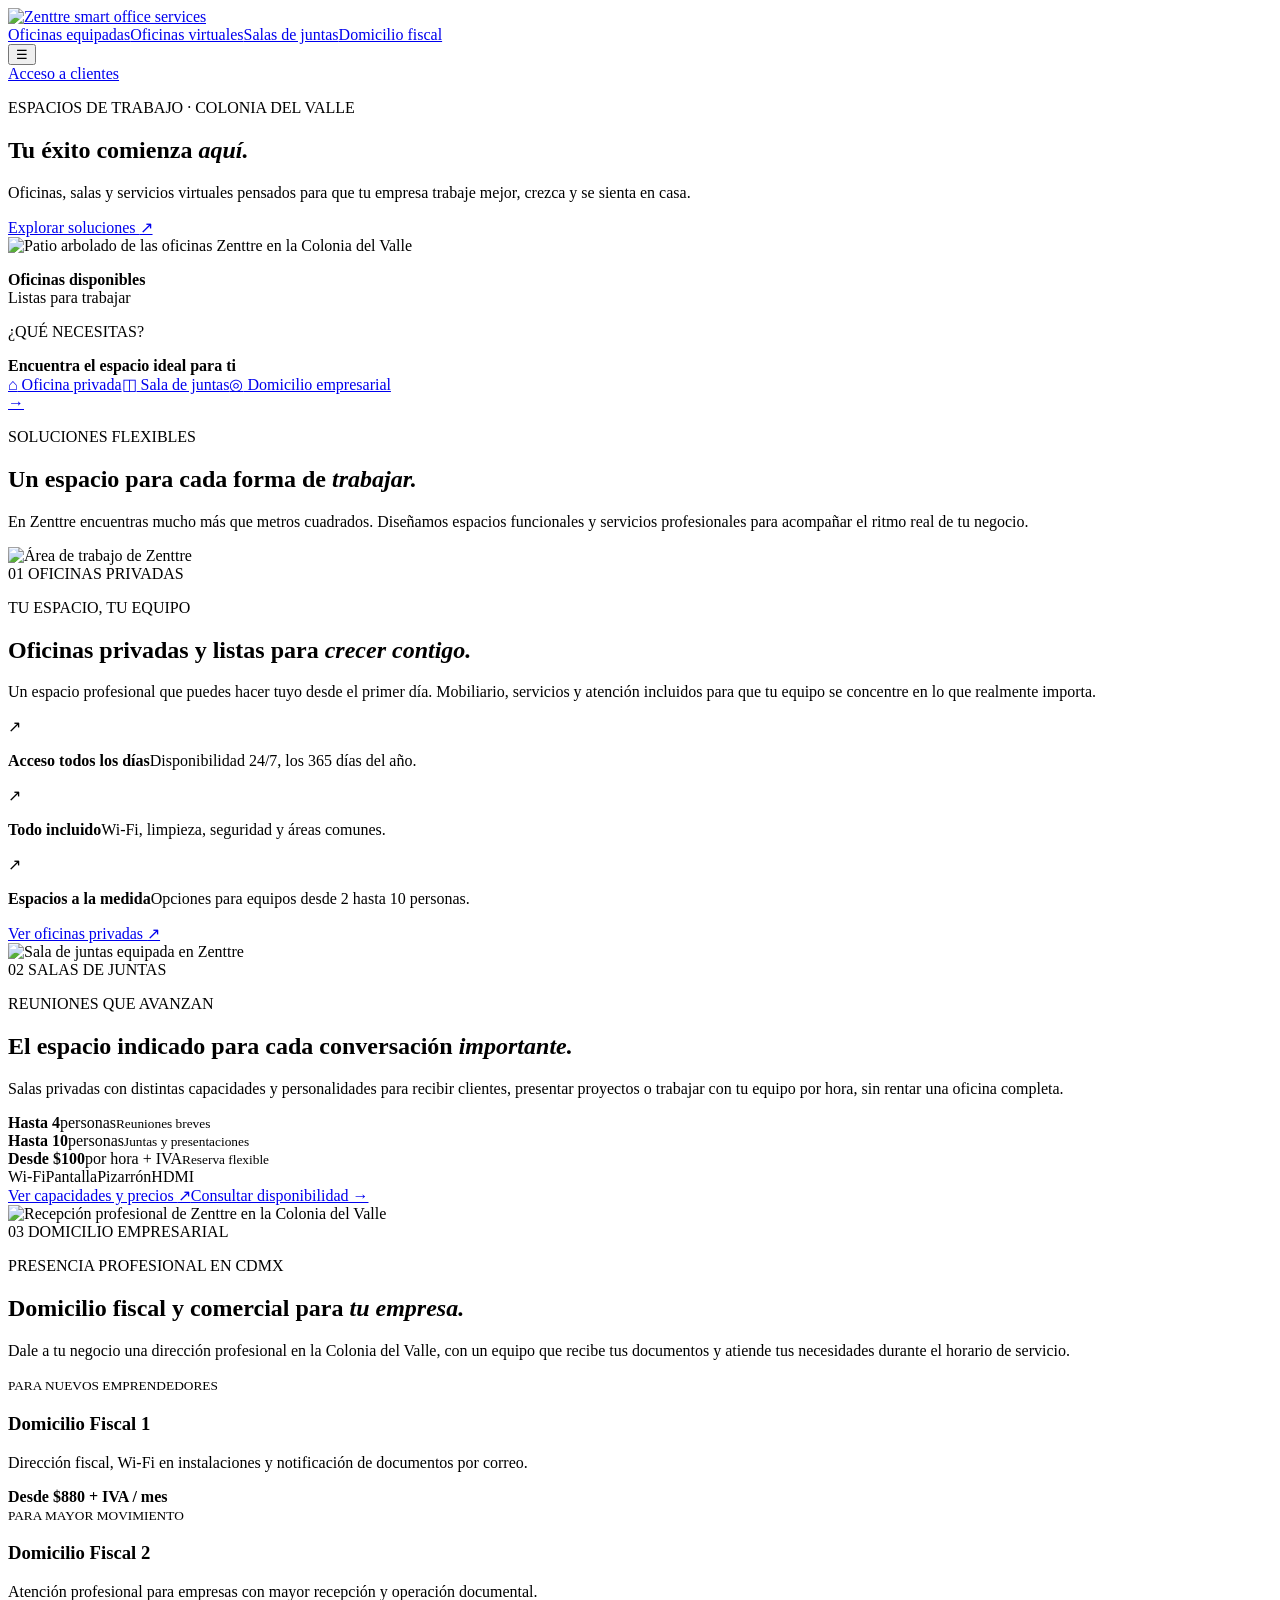
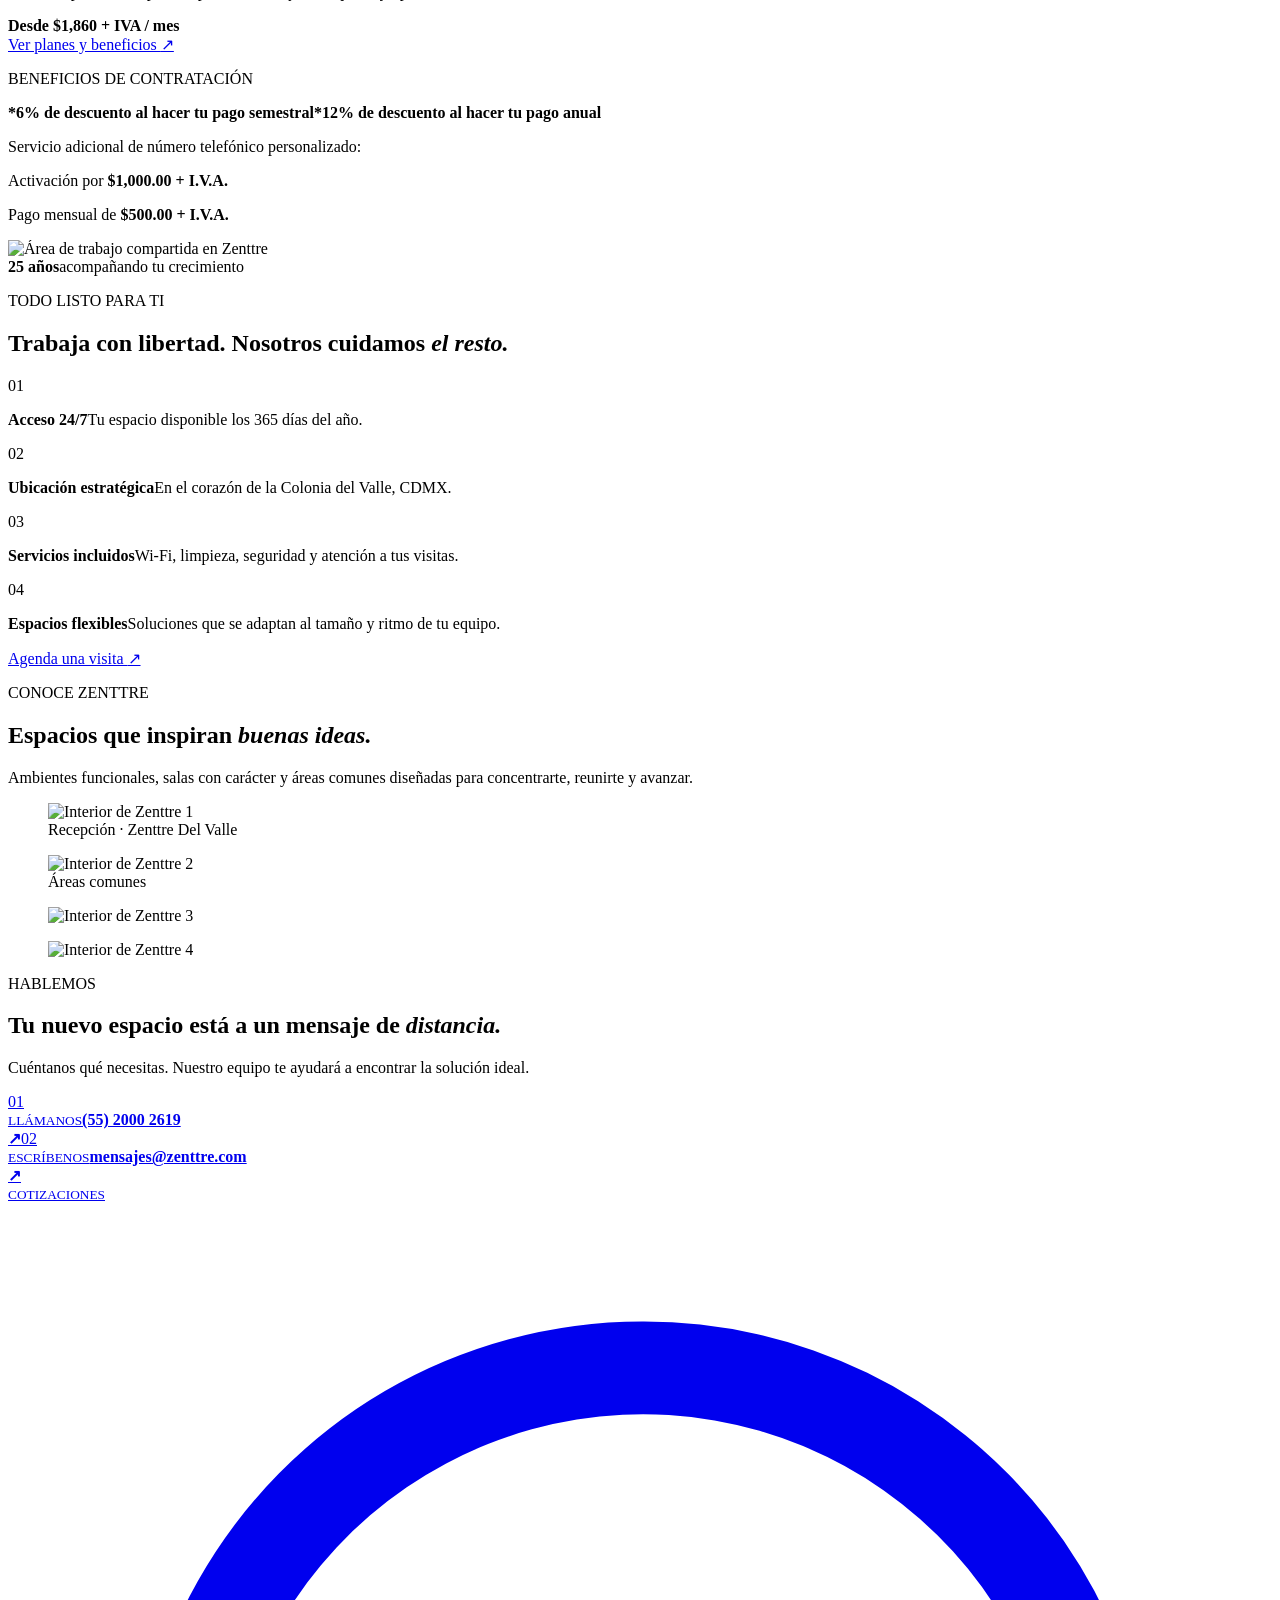
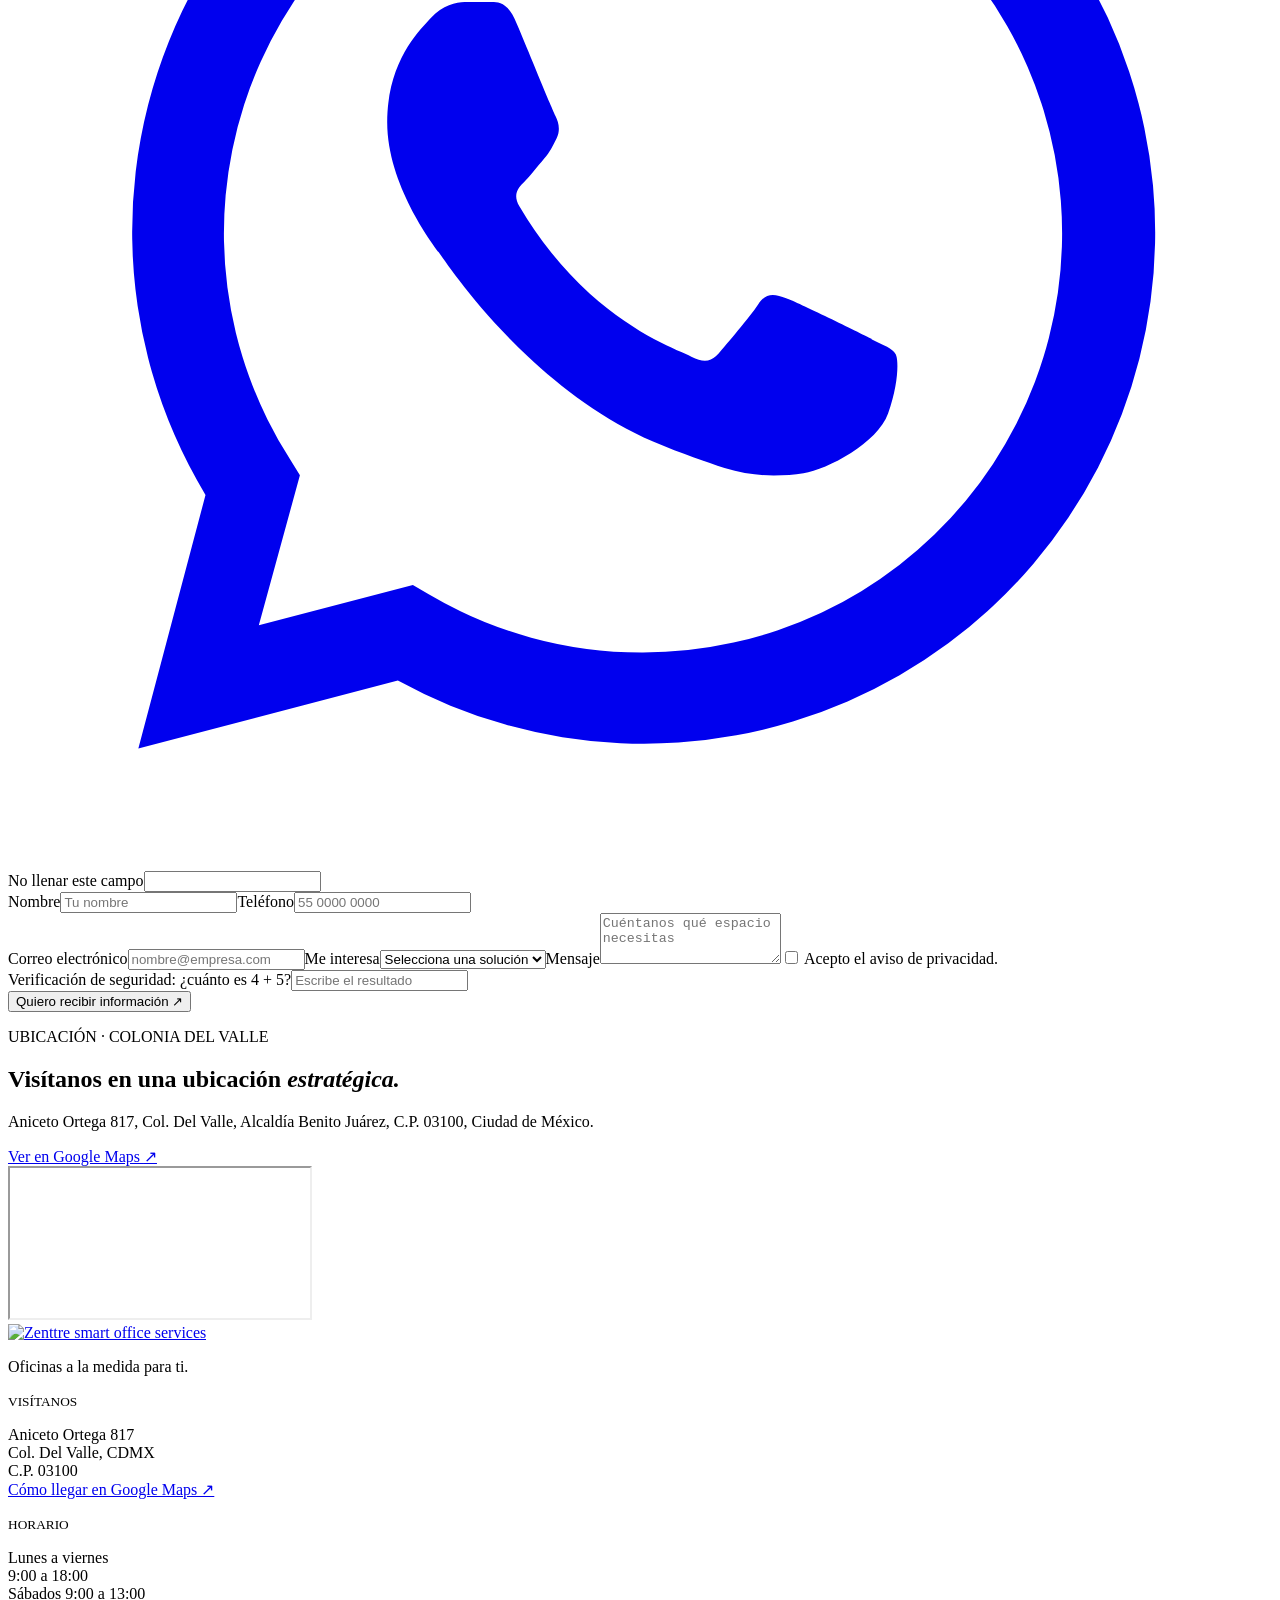
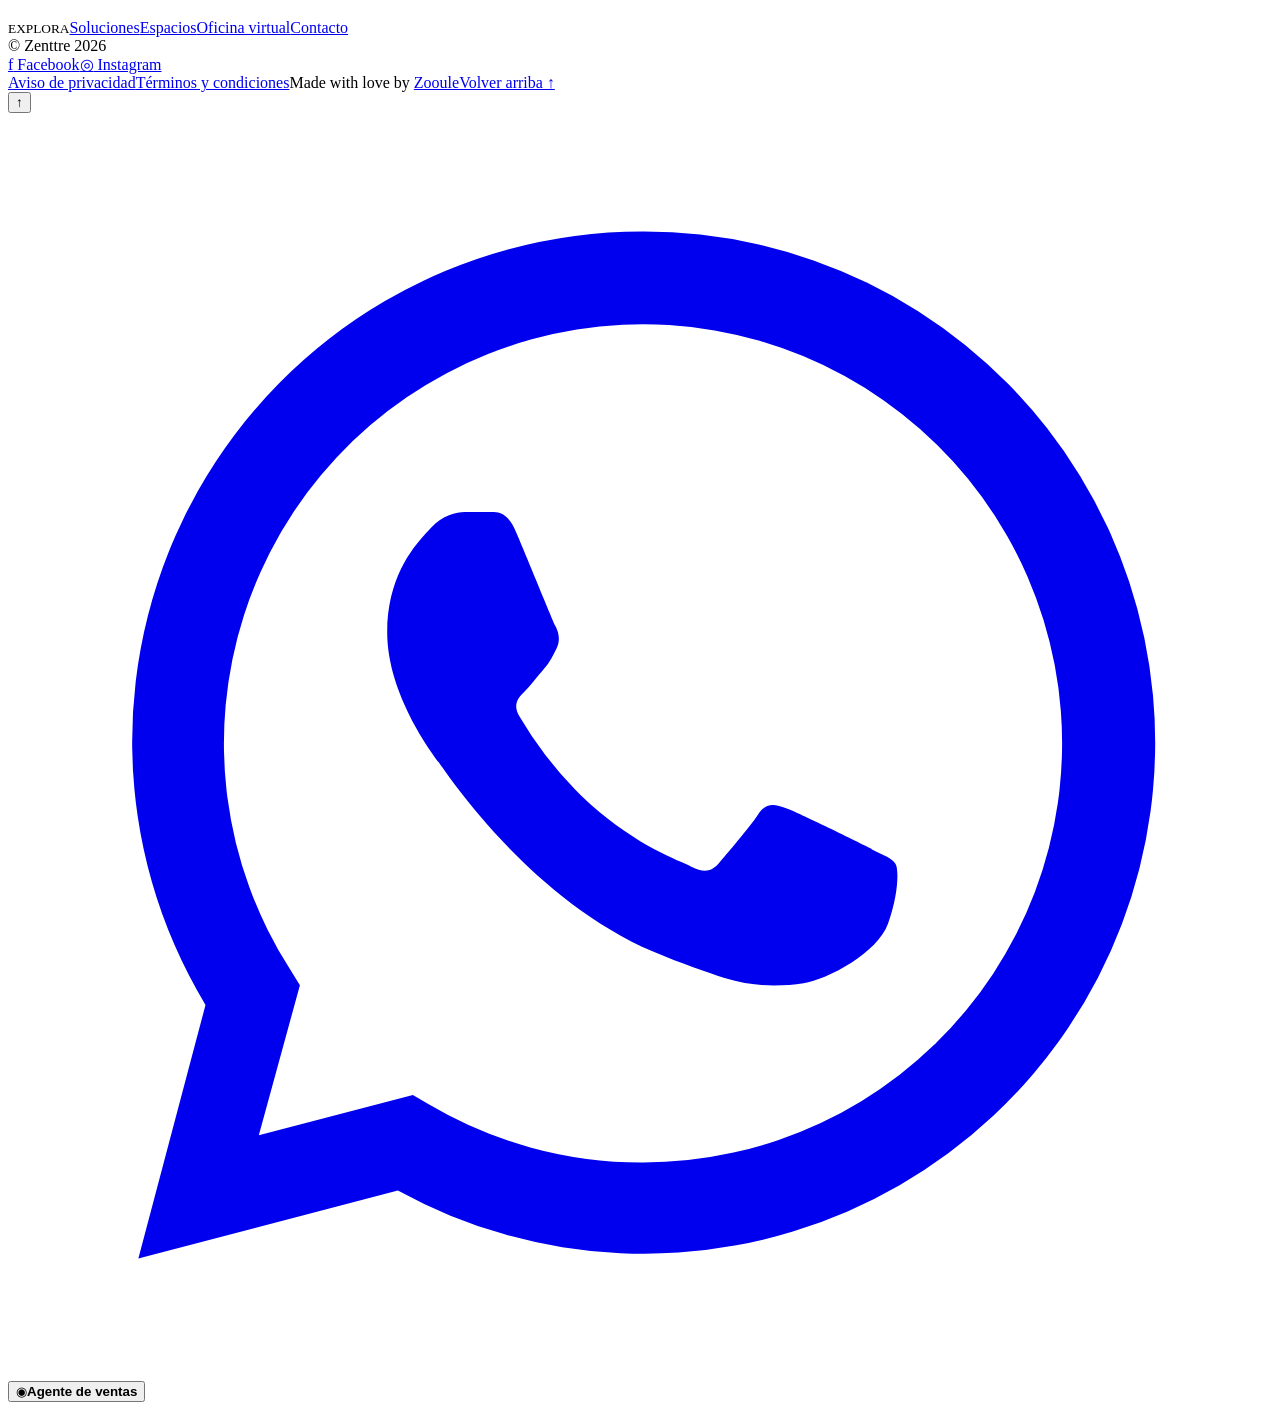
==== commit 07732bcc: "Publica WhatsApp flotante en todo el sitio" ====
--- a/index.html
+++ b/index.html
@@ -1,2 +1,2 @@
 <!DOCTYPE html><html lang="es"><head><meta charset="utf-8"/><meta name="viewport" content="width=device-width, initial-scale=1"/><link rel="preload" as="image" href="/zenttre/zenttre-logo-v3.png"/><link rel="preload" as="image" href="/zenttre/images/home-hero-zenttre-del-valle.jpg"/><link rel="preload" as="image" href="/zenttre/images/home-tu-espacio-equipo-mg8014.jpg"/><link rel="preload" as="image" href="/zenttre/images/09.jpg"/><link rel="preload" as="image" href="/zenttre/images/01.jpg"/><link rel="preload" as="image" href="/zenttre/images/06.jpg"/><link rel="preload" as="image" href="/zenttre/images/02.jpg"/><link rel="preload" as="image" href="/zenttre/images/07.jpg"/><link rel="preload" as="image" href="/zenttre/images/05.jpg"/><link rel="stylesheet" href="/zenttre/assets/index-8mteipu5.css"/><script async="" src="https://www.googletagmanager.com/gtag/js?id=AW-979193174"></script><title>Zenttre | Oficinas equipadas en Colonia del Valle, CDMX</title><meta name="description" content="Renta oficinas equipadas, salas de juntas, oficina virtual y domicilio fiscal en la Colonia del Valle, CDMX. Espacios flexibles y atención profesional."/><meta name="application-name" content="Zenttre"/><meta name="keywords" content="oficinas equipadas CDMX,renta de oficinas Colonia del Valle,salas de juntas CDMX,oficina virtual CDMX,domicilio fiscal CDMX,domicilio comercial para empresas"/><meta name="author" content="Zenttre"/><link rel="author" href="https://zenttre.mx"/><meta name="creator" content="Zenttre"/><meta name="publisher" content="Zenttre"/><meta name="robots" content="index, follow"/><meta name="googlebot" content="index, follow, max-image-preview:large, max-snippet:-1, max-video-preview:-1"/><meta property="og:title" content="Zenttre | Oficinas equipadas en Colonia del Valle, CDMX"/><meta property="og:description" content="Oficinas, salas de juntas y servicios empresariales flexibles en la Colonia del Valle, CDMX."/><meta property="og:url" content="https://zenttre.mx"/><meta property="og:site_name" content="Zenttre"/><meta property="og:type" content="website"/><meta property="og:locale" content="es_MX"/><meta property="og:image" content="https://zenttre.mx/og.png"/><meta property="og:image:width" content="1732"/><meta property="og:image:height" content="909"/><meta property="og:image:alt" content="Zenttre, oficinas a la medida para ti"/><meta name="twitter:card" content="summary_large_image"/><meta name="twitter:title" content="Zenttre | Oficinas equipadas en Colonia del Valle, CDMX"/><meta name="twitter:description" content="Oficinas, salas de juntas y servicios empresariales flexibles en la Colonia del Valle, CDMX."/><meta name="twitter:image" content="https://zenttre.mx/og.png"/><link rel="shortcut icon" href="https://zenttre.mx/favicon-black-z.png"/><link rel="icon" href="https://zenttre.mx/favicon-black-z.png" sizes="512x512" type="image/png"/><link rel="apple-touch-icon" href="https://zenttre.mx/favicon-black-z.png"/><link rel="canonical" href="https://zenttre.mx/"/><script>window.dataLayer=window.dataLayer||[];function gtag(){dataLayer.push(arguments);}gtag('js',new Date());gtag('config','AW-979193174',{send_page_view:true});</script><script type="application/ld+json">{"@context":"https://schema.org","@type":["LocalBusiness","ProfessionalService"],"@id":"https://zenttre.mx/#business","name":"Zenttre","url":"https://zenttre.mx","logo":"https://zenttre.mx/zenttre-logo-v3.png","image":"https://zenttre.mx/og.png","description":"Oficinas equipadas, salas de juntas, oficina virtual y domicilio fiscal en la Colonia del Valle, CDMX.","telephone":"+52 55 2000 2619","email":"mensajes@zenttre.com","priceRange":"$$","hasMap":"https://www.google.com/maps/search/?api=1&query=Zenttre%2C%20Aniceto%20Ortega%20817%2C%20Colonia%20del%20Valle%2C%20CDMX","sameAs":["https://www.facebook.com/zenttreOficinas","https://www.instagram.com/web.zenttre.mx"],"address":{"@type":"PostalAddress","streetAddress":"Aniceto Ortega 817","addressLocality":"Benito Juárez","addressRegion":"Ciudad de México","postalCode":"03100","addressCountry":"MX"},"areaServed":{"@type":"City","name":"Ciudad de México"},"hasOfferCatalog":{"@type":"OfferCatalog","name":"Servicios Zenttre","itemListElement":[{"@type":"Offer","itemOffered":{"@type":"Service","name":"Oficinas equipadas"}},{"@type":"Offer","itemOffered":{"@type":"Service","name":"Salas de juntas"}},{"@type":"Offer","itemOffered":{"@type":"Service","name":"Oficina virtual"}},{"@type":"Offer","itemOffered":{"@type":"Service","name":"Domicilio fiscal y comercial"}}]}}</script>
-<link rel="stylesheet" href="/zenttre/cpanel-overrides.css"/></head><body><main><header class="site-header"><a class="logo logo-image" href="#inicio" aria-label="Zenttre, inicio"><img src="/zenttre/zenttre-logo-v3.png" alt="Zenttre smart office services"/></a><nav class="nav" aria-label="Navegación principal"><a href="/zenttre/oficinas-privadas">Oficinas equipadas</a><a href="/zenttre/oficina-virtual">Oficinas virtuales</a><a href="/zenttre/salas-de-juntas">Salas de juntas</a><a href="/zenttre/domicilio-fiscal-comercial">Domicilio fiscal</a></nav><button class="menu-button" aria-expanded="false" aria-label="Abrir menú">☰</button><div class="client-access-zone"><a class="client-access" href="http://ec2-34-208-182-159.us-west-2.compute.amazonaws.com:4000/#/login" target="_blank" rel="noopener noreferrer" aria-label="Abrir acceso para clientes de Zenttre">Acceso a clientes</a></div></header><section class="hero" id="inicio"><div class="hero-copy"><p class="eyebrow">ESPACIOS DE TRABAJO · COLONIA DEL VALLE</p><h1>Tu éxito comienza <em>aquí.</em></h1><p class="hero-lead">Oficinas, salas y servicios virtuales pensados para que tu empresa trabaje mejor, crezca y se sienta en casa.</p><div class="hero-actions"><a class="button primary" href="#soluciones">Explorar soluciones <span>↗</span></a></div></div><div class="hero-image"><img src="/zenttre/images/home-hero-zenttre-del-valle.jpg" alt="Patio arbolado de las oficinas Zenttre en la Colonia del Valle"/><div class="hero-note"><span class="pulse"></span><p><strong>Oficinas disponibles</strong><br/>Listas para trabajar</p></div></div></section><section class="finder" aria-label="Encuentra tu solución"><div><p class="finder-label">¿QUÉ NECESITAS?</p><strong>Encuentra el espacio ideal para ti</strong></div><div class="finder-options"><a href="/zenttre/oficinas-privadas"><span>⌂</span> Oficina privada</a><a href="/zenttre/salas-de-juntas"><span>◫</span> Sala de juntas</a><a href="/zenttre/domicilio-fiscal-comercial"><span>◎</span> Domicilio empresarial</a></div><a class="finder-go" href="#contacto" aria-label="Comenzar búsqueda">→</a></section><section class="intro section-pad" id="soluciones"><p class="eyebrow">SOLUCIONES FLEXIBLES</p><div class="intro-grid"><h2>Un espacio para cada forma de <em>trabajar.</em></h2><p>En Zenttre encuentras mucho más que metros cuadrados. Diseñamos espacios funcionales y servicios profesionales para acompañar el ritmo real de tu negocio.</p></div></section><section class="solution-details" aria-label="Soluciones de trabajo Zenttre"><article class="solution-panel" id="oficinas-privadas"><div class="solution-visual"><img src="/zenttre/images/home-tu-espacio-equipo-mg8014.jpg" alt="Área de trabajo de Zenttre"/><div class="solution-index"><span>01</span> OFICINAS PRIVADAS</div></div><div class="solution-content"><p class="eyebrow">TU ESPACIO, TU EQUIPO</p><h2>Oficinas privadas y listas para <em>crecer contigo.</em></h2><p class="solution-intro">Un espacio profesional que puedes hacer tuyo desde el primer día. Mobiliario, servicios y atención incluidos para que tu equipo se concentre en lo que realmente importa.</p><div class="solution-benefits"><div><span>↗</span><p><strong>Acceso todos los días</strong>Disponibilidad 24/7, los 365 días del año.</p></div><div><span>↗</span><p><strong>Todo incluido</strong>Wi‑Fi, limpieza, seguridad y áreas comunes.</p></div><div><span>↗</span><p><strong>Espacios a la medida</strong>Opciones para equipos desde 2 hasta 10 personas.</p></div></div><div class="solution-actions"><a class="button primary" href="/zenttre/oficinas-privadas">Ver oficinas privadas <span>↗</span></a></div></div></article><article class="solution-panel reverse" id="salas-de-juntas"><div class="solution-visual"><img src="/zenttre/images/09.jpg" alt="Sala de juntas equipada en Zenttre"/><div class="solution-index"><span>02</span> SALAS DE JUNTAS</div></div><div class="solution-content"><p class="eyebrow">REUNIONES QUE AVANZAN</p><h2>El espacio indicado para cada conversación <em>importante.</em></h2><p class="solution-intro">Salas privadas con distintas capacidades y personalidades para recibir clientes, presentar proyectos o trabajar con tu equipo por hora, sin rentar una oficina completa.</p><div class="meeting-types"><div><strong>Hasta 4</strong><span>personas</span><small>Reuniones breves</small></div><div><strong>Hasta 10</strong><span>personas</span><small>Juntas y presentaciones</small></div><div><strong>Desde $100</strong><span>por hora + IVA</span><small>Reserva flexible</small></div></div><div class="solution-features"><span>Wi‑Fi</span><span>Pantalla</span><span>Pizarrón</span><span>HDMI</span></div><div class="solution-actions"><a class="button primary" href="/zenttre/salas-de-juntas">Ver capacidades y precios <span>↗</span></a><a class="text-link" href="#agente-de-ventas" data-open-sales-agent data-sales-service="Sala de juntas">Consultar disponibilidad →</a></div></div></article><article class="solution-panel domicile" id="domicilio-empresas"><div class="solution-visual"><img src="/zenttre/images/01.jpg" alt="Recepción profesional de Zenttre en la Colonia del Valle"/><div class="solution-index"><span>03</span> DOMICILIO EMPRESARIAL</div></div><div class="solution-content"><p class="eyebrow">PRESENCIA PROFESIONAL EN CDMX</p><h2>Domicilio fiscal y comercial para <em>tu empresa.</em></h2><p class="solution-intro">Dale a tu negocio una dirección profesional en la Colonia del Valle, con un equipo que recibe tus documentos y atiende tus necesidades durante el horario de servicio.</p><div class="plan-grid"><div><small>PARA NUEVOS EMPRENDEDORES</small><h3>Domicilio Fiscal 1</h3><p>Dirección fiscal, Wi‑Fi en instalaciones y notificación de documentos por correo.</p><strong>Desde $880 <span>+ IVA / mes</span></strong></div><div><small>PARA MAYOR MOVIMIENTO</small><h3>Domicilio Fiscal 2</h3><p>Atención profesional para empresas con mayor recepción y operación documental.</p><strong>Desde $1,860 <span>+ IVA / mes</span></strong></div></div><div class="solution-actions"><a class="button primary" href="/zenttre/domicilio-fiscal-comercial">Ver planes y beneficios <span>↗</span></a></div></div></article></section><section class="virtual-offer section-pad" aria-label="Descuentos y servicio telefónico"><div class="virtual-offer-box"><p class="eyebrow">BENEFICIOS DE CONTRATACIÓN</p><div class="virtual-offer-grid"><div class="virtual-discounts"><strong>*6% de descuento al hacer tu pago semestral</strong><strong>*12% de descuento al hacer tu pago anual</strong></div><div class="virtual-phone"><p>Servicio adicional de número telefónico personalizado:</p><p>Activación por <strong>$1,000.00 + I.V.A.</strong></p><p>Pago mensual de <strong>$500.00 + I.V.A.</strong></p></div></div></div></section><section class="benefits" id="nosotros"><div class="benefit-image"><img src="/zenttre/images/06.jpg" alt="Área de trabajo compartida en Zenttre"/><div class="floating-card"><strong>25 años</strong><span>acompañando tu crecimiento</span></div></div><div class="benefit-copy"><p class="eyebrow">TODO LISTO PARA TI</p><h2>Trabaja con libertad. Nosotros cuidamos <em>el resto.</em></h2><div class="benefit-list"><div><span>01</span><p><strong>Acceso 24/7</strong>Tu espacio disponible los 365 días del año.</p></div><div><span>02</span><p><strong>Ubicación estratégica</strong>En el corazón de la Colonia del Valle, CDMX.</p></div><div><span>03</span><p><strong>Servicios incluidos</strong>Wi‑Fi, limpieza, seguridad y atención a tus visitas.</p></div><div><span>04</span><p><strong>Espacios flexibles</strong>Soluciones que se adaptan al tamaño y ritmo de tu equipo.</p></div></div><a class="button primary" href="#contacto">Agenda una visita <span>↗</span></a></div></section><section class="spaces section-pad" id="espacios"><div class="spaces-heading"><div><p class="eyebrow">CONOCE ZENTTRE</p><h2>Espacios que inspiran <em>buenas ideas.</em></h2></div><p>Ambientes funcionales, salas con carácter y áreas comunes diseñadas para concentrarte, reunirte y avanzar.</p></div><div class="gallery"><figure class="gallery-1"><img src="/zenttre/images/01.jpg" alt="Interior de Zenttre 1"/><figcaption>Recepción · Zenttre Del Valle</figcaption></figure><figure class="gallery-2"><img src="/zenttre/images/02.jpg" alt="Interior de Zenttre 2"/><figcaption>Áreas comunes</figcaption></figure><figure class="gallery-3"><img src="/zenttre/images/07.jpg" alt="Interior de Zenttre 3"/></figure><figure class="gallery-4"><img src="/zenttre/images/05.jpg" alt="Interior de Zenttre 4"/></figure></div></section><section class="contact section-pad" id="contacto"><div class="contact-copy"><p class="eyebrow">HABLEMOS</p><h2>Tu nuevo espacio está a un mensaje de <em>distancia.</em></h2><p>Cuéntanos qué necesitas. Nuestro equipo te ayudará a encontrar la solución ideal.</p><div class="contact-methods"><a href="tel:+525520002619"><span>01</span><div><small>LLÁMANOS</small><strong>(55) 2000 2619</strong></div><b>↗</b></a><a href="mailto:mensajes@zenttre.com"><span>02</span><div><small>ESCRÍBENOS</small><strong>mensajes@zenttre.com</strong></div><b>↗</b></a><a class="whatsapp-contact-method" href="https://wa.me/525543501601?text=Hola%20Zenttre%2C%20quiero%20solicitar%20una%20cotizaci%C3%B3n." target="_blank" rel="noreferrer" aria-label="Solicitar una cotización por WhatsApp"><div><small>COTIZACIONES</small><svg class="whatsapp-contact-icon" viewBox="0 0 32 32" aria-hidden="true"><path fill="currentColor" d="M16.05 3A12.91 12.91 0 0 0 5 22.58L3.3 29l6.57-1.72A12.94 12.94 0 1 0 16.05 3Zm0 23.57a10.6 10.6 0 0 1-5.41-1.48l-.39-.23-3.9 1.02 1.04-3.8-.25-.4a10.61 10.61 0 1 1 8.91 4.89Zm5.82-7.94c-.32-.16-1.88-.93-2.17-1.03-.29-.11-.5-.16-.71.16-.21.32-.82 1.03-1 1.24-.19.21-.37.24-.69.08-.32-.16-1.35-.5-2.57-1.59a9.63 9.63 0 0 1-1.78-2.21c-.19-.32-.02-.49.14-.65.14-.14.32-.37.48-.56.16-.18.21-.31.32-.52.1-.21.05-.4-.03-.56-.08-.16-.71-1.71-.98-2.34-.25-.62-.52-.54-.71-.55h-.61c-.21 0-.56.08-.85.4-.29.32-1.11 1.09-1.11 2.65s1.14 3.07 1.3 3.28c.16.21 2.24 3.42 5.43 4.8.76.32 1.35.52 1.81.67.76.24 1.45.21 2 .13.61-.09 1.88-.77 2.14-1.51.27-.74.27-1.38.19-1.51-.08-.14-.29-.21-.61-.37Z"/></svg></div></a></div></div><form class="contact-form" action="/zenttre/contact.php" method="post"><label class="website-field" aria-hidden="true">No llenar este campo<input type="text" name="website" tabindex="-1" autocomplete="off"/></label><div class="field-row"><label>Nombre<input required="" placeholder="Tu nombre" name="name"/></label><label>Teléfono<input required="" type="tel" placeholder="55 0000 0000" name="phone"/></label></div><label>Correo electrónico<input required="" type="email" placeholder="nombre@empresa.com" name="email"/></label><label>Me interesa<select name="service"><option value="" disabled="" selected="">Selecciona una solución</option><option>Oficina equipada</option><option>Sala de juntas</option><option>Oficina virtual</option><option>Domicilio fiscal</option></select></label><label>Mensaje<textarea name="message" rows="3" placeholder="Cuéntanos qué espacio necesitas"></textarea></label><label class="privacy"><input type="checkbox" name="privacy" value="accepted" required=""/> Acepto el aviso de privacidad.</label><div class="captcha-field"><label for="contact-captcha">Verificación de seguridad: ¿cuánto es 4 + 5?</label><input id="contact-captcha" type="text" inputmode="numeric" autocomplete="off" required="" aria-invalid="false" placeholder="Escribe el resultado" name="captcha" value=""/></div><button class="button primary submit" type="submit">Quiero recibir información <span>↗</span></button></form></section><section class="location-section" aria-labelledby="ubicacion-title"><div class="location-copy"><p class="eyebrow">UBICACIÓN · COLONIA DEL VALLE</p><h2 id="ubicacion-title">Visítanos en una ubicación <em>estratégica.</em></h2><p>Aniceto Ortega 817, Col. Del Valle, Alcaldía Benito Juárez, C.P. 03100, Ciudad de México.</p><a class="button primary" href="https://www.google.com/maps/search/?api=1&amp;query=Zenttre%2C%20Aniceto%20Ortega%20817%2C%20Colonia%20del%20Valle%2C%20CDMX" target="_blank" rel="noreferrer">Ver en Google Maps <span>↗</span></a></div><div class="location-map"><iframe title="Ubicación de Zenttre en Google Maps" src="https://www.google.com/maps?q=Zenttre%2C%20Aniceto%20Ortega%20817%2C%20Colonia%20del%20Valle%2C%20CDMX&amp;output=embed" loading="lazy" referrerPolicy="no-referrer-when-downgrade" allowFullScreen=""></iframe></div></section><footer><div class="footer-main"><div><a class="logo logo-image footer-logo" href="#inicio"><img src="/zenttre/zenttre-logo-v3.png" alt="Zenttre smart office services"/></a><p>Oficinas a la medida para ti.</p></div><div><small>VISÍTANOS</small><p>Aniceto Ortega 817<br/>Col. Del Valle, CDMX<br/>C.P. 03100<br/><a href="https://www.google.com/maps/search/?api=1&amp;query=Zenttre%2C%20Aniceto%20Ortega%20817%2C%20Colonia%20del%20Valle%2C%20CDMX" target="_blank" rel="noreferrer">Cómo llegar en Google Maps ↗</a></p></div><div><small>HORARIO</small><p>Lunes a viernes<br/>9:00 a 18:00<br/>Sábados 9:00 a 13:00</p></div><div><small>EXPLORA</small><a href="#soluciones">Soluciones</a><a href="#espacios">Espacios</a><a href="/zenttre/oficina-virtual">Oficina virtual</a><a href="#contacto">Contacto</a></div></div><div class="footer-bottom"><span>© Zenttre 2026</span><div class="social-links" aria-label="Redes sociales de Zenttre"><a href="https://www.facebook.com/zenttreOficinas" target="_blank" rel="noopener noreferrer" aria-label="Zenttre en Facebook"><span aria-hidden="true">f</span> Facebook</a><a href="https://www.instagram.com/web.zenttre.mx" target="_blank" rel="noopener noreferrer" aria-label="Zenttre en Instagram"><span aria-hidden="true">◎</span> Instagram</a></div><a href="/zenttre/aviso-de-privacidad">Aviso de privacidad</a><a href="/zenttre/terminos-y-condiciones">Términos y condiciones</a><span>Made with love by <a href="https://www.zooule.com" target="_blank" rel="noreferrer">Zooule</a></span><a href="#inicio">Volver arriba ↑</a></div></footer></main><button class="back-to-top" type="button" aria-label="Volver al inicio de la página"><span aria-hidden="true">↑</span></button><button class="sales-launcher" aria-expanded="false" aria-label="Abrir agente de ventas" type="button"><span>◉</span><b>Agente de ventas</b><i></i></button><script src="/zenttre/google-tracking.js" defer></script><script src="/zenttre/static-site-controls.js" defer></script></body></html>+<link rel="stylesheet" href="/zenttre/cpanel-overrides.css"/></head><body><main><header class="site-header"><a class="logo logo-image" href="#inicio" aria-label="Zenttre, inicio"><img src="/zenttre/zenttre-logo-v3.png" alt="Zenttre smart office services"/></a><nav class="nav" aria-label="Navegación principal"><a href="/zenttre/oficinas-privadas">Oficinas equipadas</a><a href="/zenttre/oficina-virtual">Oficinas virtuales</a><a href="/zenttre/salas-de-juntas">Salas de juntas</a><a href="/zenttre/domicilio-fiscal-comercial">Domicilio fiscal</a></nav><button class="menu-button" aria-expanded="false" aria-label="Abrir menú">☰</button><div class="client-access-zone"><a class="client-access" href="http://ec2-34-208-182-159.us-west-2.compute.amazonaws.com:4000/#/login" target="_blank" rel="noopener noreferrer" aria-label="Abrir acceso para clientes de Zenttre">Acceso a clientes</a></div></header><section class="hero" id="inicio"><div class="hero-copy"><p class="eyebrow">ESPACIOS DE TRABAJO · COLONIA DEL VALLE</p><h1>Tu éxito comienza <em>aquí.</em></h1><p class="hero-lead">Oficinas, salas y servicios virtuales pensados para que tu empresa trabaje mejor, crezca y se sienta en casa.</p><div class="hero-actions"><a class="button primary" href="#soluciones">Explorar soluciones <span>↗</span></a></div></div><div class="hero-image"><img src="/zenttre/images/home-hero-zenttre-del-valle.jpg" alt="Patio arbolado de las oficinas Zenttre en la Colonia del Valle"/><div class="hero-note"><span class="pulse"></span><p><strong>Oficinas disponibles</strong><br/>Listas para trabajar</p></div></div></section><section class="finder" aria-label="Encuentra tu solución"><div><p class="finder-label">¿QUÉ NECESITAS?</p><strong>Encuentra el espacio ideal para ti</strong></div><div class="finder-options"><a href="/zenttre/oficinas-privadas"><span>⌂</span> Oficina privada</a><a href="/zenttre/salas-de-juntas"><span>◫</span> Sala de juntas</a><a href="/zenttre/domicilio-fiscal-comercial"><span>◎</span> Domicilio empresarial</a></div><a class="finder-go" href="#contacto" aria-label="Comenzar búsqueda">→</a></section><section class="intro section-pad" id="soluciones"><p class="eyebrow">SOLUCIONES FLEXIBLES</p><div class="intro-grid"><h2>Un espacio para cada forma de <em>trabajar.</em></h2><p>En Zenttre encuentras mucho más que metros cuadrados. Diseñamos espacios funcionales y servicios profesionales para acompañar el ritmo real de tu negocio.</p></div></section><section class="solution-details" aria-label="Soluciones de trabajo Zenttre"><article class="solution-panel" id="oficinas-privadas"><div class="solution-visual"><img src="/zenttre/images/home-tu-espacio-equipo-mg8014.jpg" alt="Área de trabajo de Zenttre"/><div class="solution-index"><span>01</span> OFICINAS PRIVADAS</div></div><div class="solution-content"><p class="eyebrow">TU ESPACIO, TU EQUIPO</p><h2>Oficinas privadas y listas para <em>crecer contigo.</em></h2><p class="solution-intro">Un espacio profesional que puedes hacer tuyo desde el primer día. Mobiliario, servicios y atención incluidos para que tu equipo se concentre en lo que realmente importa.</p><div class="solution-benefits"><div><span>↗</span><p><strong>Acceso todos los días</strong>Disponibilidad 24/7, los 365 días del año.</p></div><div><span>↗</span><p><strong>Todo incluido</strong>Wi‑Fi, limpieza, seguridad y áreas comunes.</p></div><div><span>↗</span><p><strong>Espacios a la medida</strong>Opciones para equipos desde 2 hasta 10 personas.</p></div></div><div class="solution-actions"><a class="button primary" href="/zenttre/oficinas-privadas">Ver oficinas privadas <span>↗</span></a></div></div></article><article class="solution-panel reverse" id="salas-de-juntas"><div class="solution-visual"><img src="/zenttre/images/09.jpg" alt="Sala de juntas equipada en Zenttre"/><div class="solution-index"><span>02</span> SALAS DE JUNTAS</div></div><div class="solution-content"><p class="eyebrow">REUNIONES QUE AVANZAN</p><h2>El espacio indicado para cada conversación <em>importante.</em></h2><p class="solution-intro">Salas privadas con distintas capacidades y personalidades para recibir clientes, presentar proyectos o trabajar con tu equipo por hora, sin rentar una oficina completa.</p><div class="meeting-types"><div><strong>Hasta 4</strong><span>personas</span><small>Reuniones breves</small></div><div><strong>Hasta 10</strong><span>personas</span><small>Juntas y presentaciones</small></div><div><strong>Desde $100</strong><span>por hora + IVA</span><small>Reserva flexible</small></div></div><div class="solution-features"><span>Wi‑Fi</span><span>Pantalla</span><span>Pizarrón</span><span>HDMI</span></div><div class="solution-actions"><a class="button primary" href="/zenttre/salas-de-juntas">Ver capacidades y precios <span>↗</span></a><a class="text-link" href="#agente-de-ventas" data-open-sales-agent data-sales-service="Sala de juntas">Consultar disponibilidad →</a></div></div></article><article class="solution-panel domicile" id="domicilio-empresas"><div class="solution-visual"><img src="/zenttre/images/01.jpg" alt="Recepción profesional de Zenttre en la Colonia del Valle"/><div class="solution-index"><span>03</span> DOMICILIO EMPRESARIAL</div></div><div class="solution-content"><p class="eyebrow">PRESENCIA PROFESIONAL EN CDMX</p><h2>Domicilio fiscal y comercial para <em>tu empresa.</em></h2><p class="solution-intro">Dale a tu negocio una dirección profesional en la Colonia del Valle, con un equipo que recibe tus documentos y atiende tus necesidades durante el horario de servicio.</p><div class="plan-grid"><div><small>PARA NUEVOS EMPRENDEDORES</small><h3>Domicilio Fiscal 1</h3><p>Dirección fiscal, Wi‑Fi en instalaciones y notificación de documentos por correo.</p><strong>Desde $880 <span>+ IVA / mes</span></strong></div><div><small>PARA MAYOR MOVIMIENTO</small><h3>Domicilio Fiscal 2</h3><p>Atención profesional para empresas con mayor recepción y operación documental.</p><strong>Desde $1,860 <span>+ IVA / mes</span></strong></div></div><div class="solution-actions"><a class="button primary" href="/zenttre/domicilio-fiscal-comercial">Ver planes y beneficios <span>↗</span></a></div></div></article></section><section class="virtual-offer section-pad" aria-label="Descuentos y servicio telefónico"><div class="virtual-offer-box"><p class="eyebrow">BENEFICIOS DE CONTRATACIÓN</p><div class="virtual-offer-grid"><div class="virtual-discounts"><strong>*6% de descuento al hacer tu pago semestral</strong><strong>*12% de descuento al hacer tu pago anual</strong></div><div class="virtual-phone"><p>Servicio adicional de número telefónico personalizado:</p><p>Activación por <strong>$1,000.00 + I.V.A.</strong></p><p>Pago mensual de <strong>$500.00 + I.V.A.</strong></p></div></div></div></section><section class="benefits" id="nosotros"><div class="benefit-image"><img src="/zenttre/images/06.jpg" alt="Área de trabajo compartida en Zenttre"/><div class="floating-card"><strong>25 años</strong><span>acompañando tu crecimiento</span></div></div><div class="benefit-copy"><p class="eyebrow">TODO LISTO PARA TI</p><h2>Trabaja con libertad. Nosotros cuidamos <em>el resto.</em></h2><div class="benefit-list"><div><span>01</span><p><strong>Acceso 24/7</strong>Tu espacio disponible los 365 días del año.</p></div><div><span>02</span><p><strong>Ubicación estratégica</strong>En el corazón de la Colonia del Valle, CDMX.</p></div><div><span>03</span><p><strong>Servicios incluidos</strong>Wi‑Fi, limpieza, seguridad y atención a tus visitas.</p></div><div><span>04</span><p><strong>Espacios flexibles</strong>Soluciones que se adaptan al tamaño y ritmo de tu equipo.</p></div></div><a class="button primary" href="#contacto">Agenda una visita <span>↗</span></a></div></section><section class="spaces section-pad" id="espacios"><div class="spaces-heading"><div><p class="eyebrow">CONOCE ZENTTRE</p><h2>Espacios que inspiran <em>buenas ideas.</em></h2></div><p>Ambientes funcionales, salas con carácter y áreas comunes diseñadas para concentrarte, reunirte y avanzar.</p></div><div class="gallery"><figure class="gallery-1"><img src="/zenttre/images/01.jpg" alt="Interior de Zenttre 1"/><figcaption>Recepción · Zenttre Del Valle</figcaption></figure><figure class="gallery-2"><img src="/zenttre/images/02.jpg" alt="Interior de Zenttre 2"/><figcaption>Áreas comunes</figcaption></figure><figure class="gallery-3"><img src="/zenttre/images/07.jpg" alt="Interior de Zenttre 3"/></figure><figure class="gallery-4"><img src="/zenttre/images/05.jpg" alt="Interior de Zenttre 4"/></figure></div></section><section class="contact section-pad" id="contacto"><div class="contact-copy"><p class="eyebrow">HABLEMOS</p><h2>Tu nuevo espacio está a un mensaje de <em>distancia.</em></h2><p>Cuéntanos qué necesitas. Nuestro equipo te ayudará a encontrar la solución ideal.</p><div class="contact-methods"><a href="tel:+525520002619"><span>01</span><div><small>LLÁMANOS</small><strong>(55) 2000 2619</strong></div><b>↗</b></a><a href="mailto:mensajes@zenttre.com"><span>02</span><div><small>ESCRÍBENOS</small><strong>mensajes@zenttre.com</strong></div><b>↗</b></a><a class="whatsapp-contact-method" href="https://wa.me/525543501601?text=Hola%20Zenttre%2C%20quiero%20solicitar%20una%20cotizaci%C3%B3n." target="_blank" rel="noreferrer" aria-label="Solicitar una cotización por WhatsApp"><div><small>COTIZACIONES</small><svg class="whatsapp-contact-icon" viewBox="0 0 32 32" aria-hidden="true"><path fill="currentColor" d="M16.05 3A12.91 12.91 0 0 0 5 22.58L3.3 29l6.57-1.72A12.94 12.94 0 1 0 16.05 3Zm0 23.57a10.6 10.6 0 0 1-5.41-1.48l-.39-.23-3.9 1.02 1.04-3.8-.25-.4a10.61 10.61 0 1 1 8.91 4.89Zm5.82-7.94c-.32-.16-1.88-.93-2.17-1.03-.29-.11-.5-.16-.71.16-.21.32-.82 1.03-1 1.24-.19.21-.37.24-.69.08-.32-.16-1.35-.5-2.57-1.59a9.63 9.63 0 0 1-1.78-2.21c-.19-.32-.02-.49.14-.65.14-.14.32-.37.48-.56.16-.18.21-.31.32-.52.1-.21.05-.4-.03-.56-.08-.16-.71-1.71-.98-2.34-.25-.62-.52-.54-.71-.55h-.61c-.21 0-.56.08-.85.4-.29.32-1.11 1.09-1.11 2.65s1.14 3.07 1.3 3.28c.16.21 2.24 3.42 5.43 4.8.76.32 1.35.52 1.81.67.76.24 1.45.21 2 .13.61-.09 1.88-.77 2.14-1.51.27-.74.27-1.38.19-1.51-.08-.14-.29-.21-.61-.37Z"/></svg></div></a></div></div><form class="contact-form" action="/zenttre/contact.php" method="post"><label class="website-field" aria-hidden="true">No llenar este campo<input type="text" name="website" tabindex="-1" autocomplete="off"/></label><div class="field-row"><label>Nombre<input required="" placeholder="Tu nombre" name="name"/></label><label>Teléfono<input required="" type="tel" placeholder="55 0000 0000" name="phone"/></label></div><label>Correo electrónico<input required="" type="email" placeholder="nombre@empresa.com" name="email"/></label><label>Me interesa<select name="service"><option value="" disabled="" selected="">Selecciona una solución</option><option>Oficina equipada</option><option>Sala de juntas</option><option>Oficina virtual</option><option>Domicilio fiscal</option></select></label><label>Mensaje<textarea name="message" rows="3" placeholder="Cuéntanos qué espacio necesitas"></textarea></label><label class="privacy"><input type="checkbox" name="privacy" value="accepted" required=""/> Acepto el aviso de privacidad.</label><div class="captcha-field"><label for="contact-captcha">Verificación de seguridad: ¿cuánto es 4 + 5?</label><input id="contact-captcha" type="text" inputmode="numeric" autocomplete="off" required="" aria-invalid="false" placeholder="Escribe el resultado" name="captcha" value=""/></div><button class="button primary submit" type="submit">Quiero recibir información <span>↗</span></button></form></section><section class="location-section" aria-labelledby="ubicacion-title"><div class="location-copy"><p class="eyebrow">UBICACIÓN · COLONIA DEL VALLE</p><h2 id="ubicacion-title">Visítanos en una ubicación <em>estratégica.</em></h2><p>Aniceto Ortega 817, Col. Del Valle, Alcaldía Benito Juárez, C.P. 03100, Ciudad de México.</p><a class="button primary" href="https://www.google.com/maps/search/?api=1&amp;query=Zenttre%2C%20Aniceto%20Ortega%20817%2C%20Colonia%20del%20Valle%2C%20CDMX" target="_blank" rel="noreferrer">Ver en Google Maps <span>↗</span></a></div><div class="location-map"><iframe title="Ubicación de Zenttre en Google Maps" src="https://www.google.com/maps?q=Zenttre%2C%20Aniceto%20Ortega%20817%2C%20Colonia%20del%20Valle%2C%20CDMX&amp;output=embed" loading="lazy" referrerPolicy="no-referrer-when-downgrade" allowFullScreen=""></iframe></div></section><footer><div class="footer-main"><div><a class="logo logo-image footer-logo" href="#inicio"><img src="/zenttre/zenttre-logo-v3.png" alt="Zenttre smart office services"/></a><p>Oficinas a la medida para ti.</p></div><div><small>VISÍTANOS</small><p>Aniceto Ortega 817<br/>Col. Del Valle, CDMX<br/>C.P. 03100<br/><a href="https://www.google.com/maps/search/?api=1&amp;query=Zenttre%2C%20Aniceto%20Ortega%20817%2C%20Colonia%20del%20Valle%2C%20CDMX" target="_blank" rel="noreferrer">Cómo llegar en Google Maps ↗</a></p></div><div><small>HORARIO</small><p>Lunes a viernes<br/>9:00 a 18:00<br/>Sábados 9:00 a 13:00</p></div><div><small>EXPLORA</small><a href="#soluciones">Soluciones</a><a href="#espacios">Espacios</a><a href="/zenttre/oficina-virtual">Oficina virtual</a><a href="#contacto">Contacto</a></div></div><div class="footer-bottom"><span>© Zenttre 2026</span><div class="social-links" aria-label="Redes sociales de Zenttre"><a href="https://www.facebook.com/zenttreOficinas" target="_blank" rel="noopener noreferrer" aria-label="Zenttre en Facebook"><span aria-hidden="true">f</span> Facebook</a><a href="https://www.instagram.com/web.zenttre.mx" target="_blank" rel="noopener noreferrer" aria-label="Zenttre en Instagram"><span aria-hidden="true">◎</span> Instagram</a></div><a href="/zenttre/aviso-de-privacidad">Aviso de privacidad</a><a href="/zenttre/terminos-y-condiciones">Términos y condiciones</a><span>Made with love by <a href="https://www.zooule.com" target="_blank" rel="noreferrer">Zooule</a></span><a href="#inicio">Volver arriba ↑</a></div></footer></main><button class="back-to-top" type="button" aria-label="Volver al inicio de la página"><span aria-hidden="true">↑</span></button><a class="whatsapp-launcher" href="https://wa.me/525543501601?text=Hola%20Zenttre%2C%20quiero%20recibir%20informaci%C3%B3n." target="_blank" rel="noopener noreferrer" aria-label="Contactar a Zenttre por WhatsApp" title="WhatsApp"><svg viewBox="0 0 32 32" aria-hidden="true"><path fill="currentColor" d="M16.05 3A12.91 12.91 0 0 0 5 22.58L3.3 29l6.57-1.72A12.94 12.94 0 1 0 16.05 3Zm0 23.57a10.6 10.6 0 0 1-5.41-1.48l-.39-.23-3.9 1.02 1.04-3.8-.25-.4a10.61 10.61 0 1 1 8.91 4.89Zm5.82-7.94c-.32-.16-1.88-.93-2.17-1.03-.29-.11-.5-.16-.71.16-.21.32-.82 1.03-1 1.24-.19.21-.37.24-.69.08-.32-.16-1.35-.5-2.57-1.59a9.63 9.63 0 0 1-1.78-2.21c-.19-.32-.02-.49.14-.65.14-.14.32-.37.48-.56.16-.18.21-.31.32-.52.1-.21.05-.4-.03-.56-.08-.16-.71-1.71-.98-2.34-.25-.62-.52-.54-.71-.55h-.61c-.21 0-.56.08-.85.4-.29.32-1.11 1.09-1.11 2.65s1.14 3.07 1.3 3.28c.16.21 2.24 3.42 5.43 4.8.76.32 1.35.52 1.81.67.76.24 1.45.21 2 .13.61-.09 1.88-.77 2.14-1.51.27-.74.27-1.38.19-1.51-.08-.14-.29-.21-.61-.37Z"/></svg></a><button class="sales-launcher" aria-expanded="false" aria-label="Abrir agente de ventas" type="button"><span>◉</span><b>Agente de ventas</b><i></i></button><script src="/zenttre/google-tracking.js" defer></script><script src="/zenttre/static-site-controls.js" defer></script></body></html>
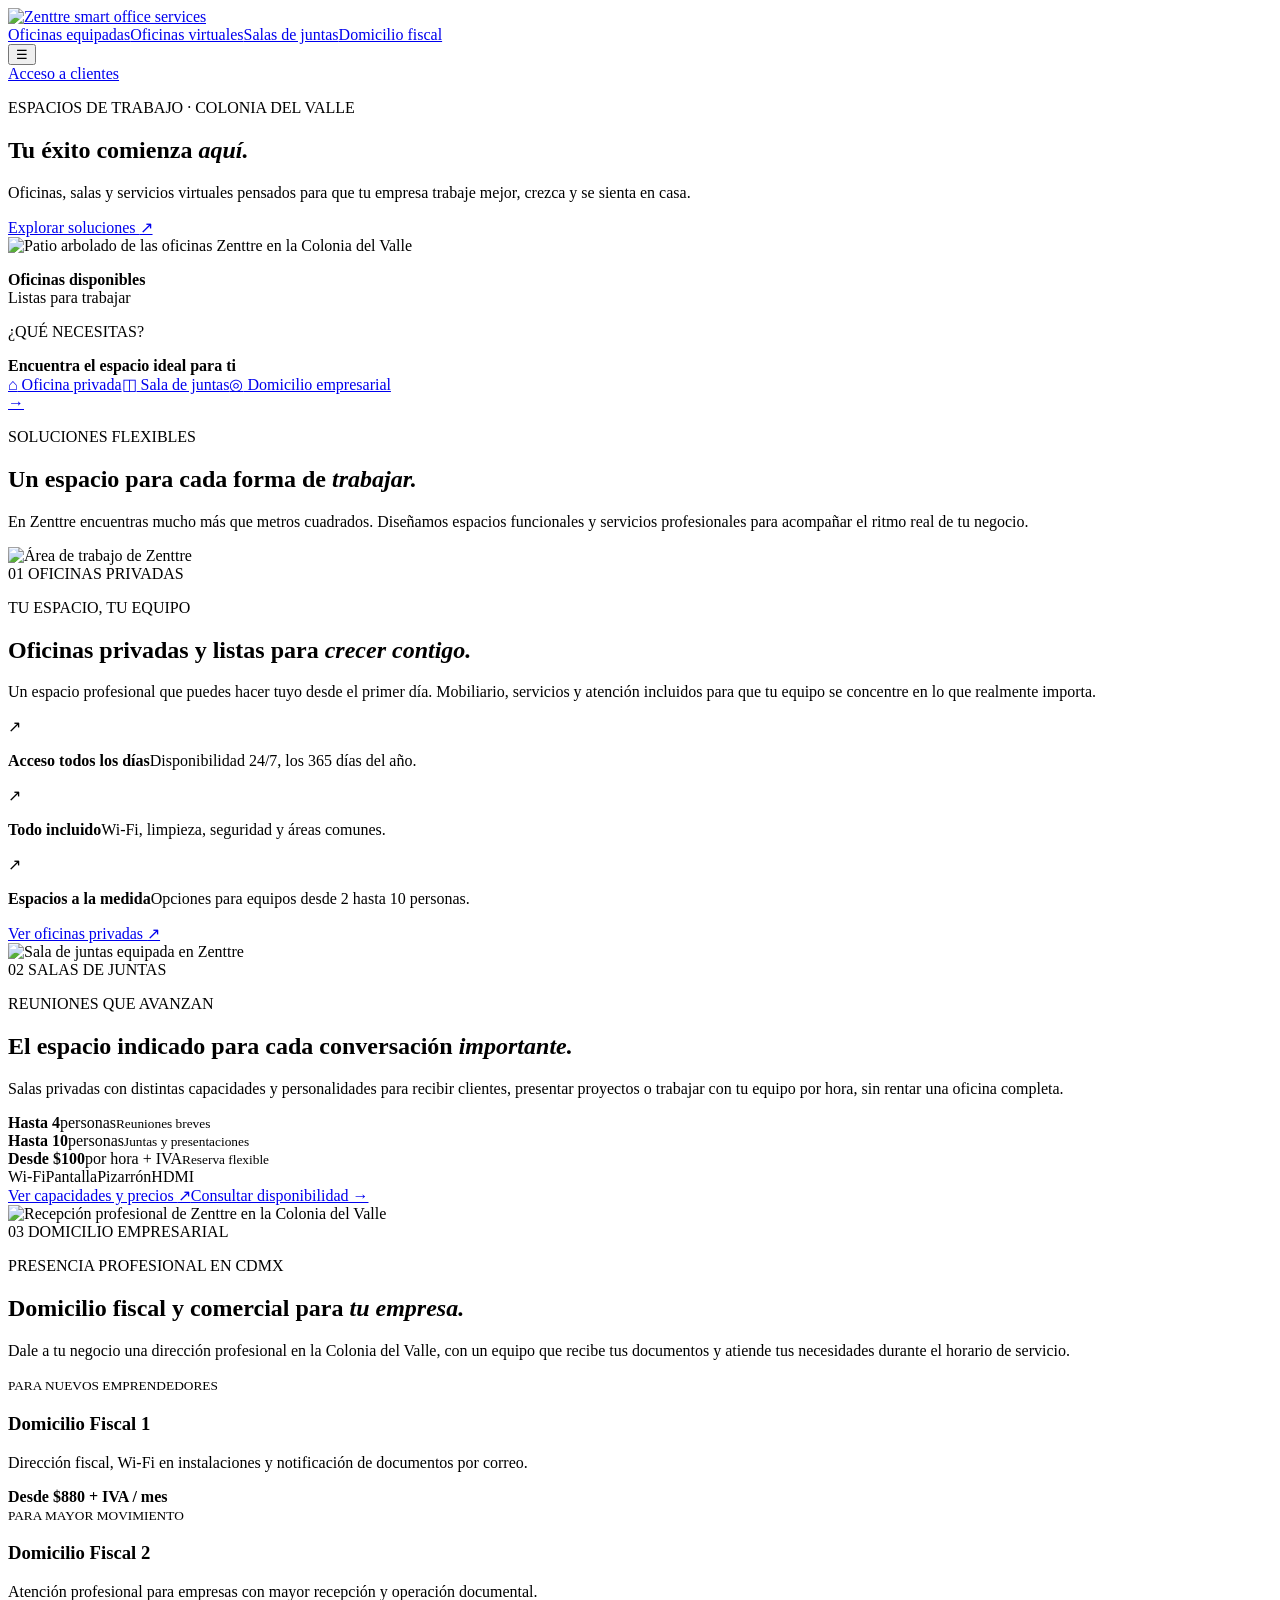
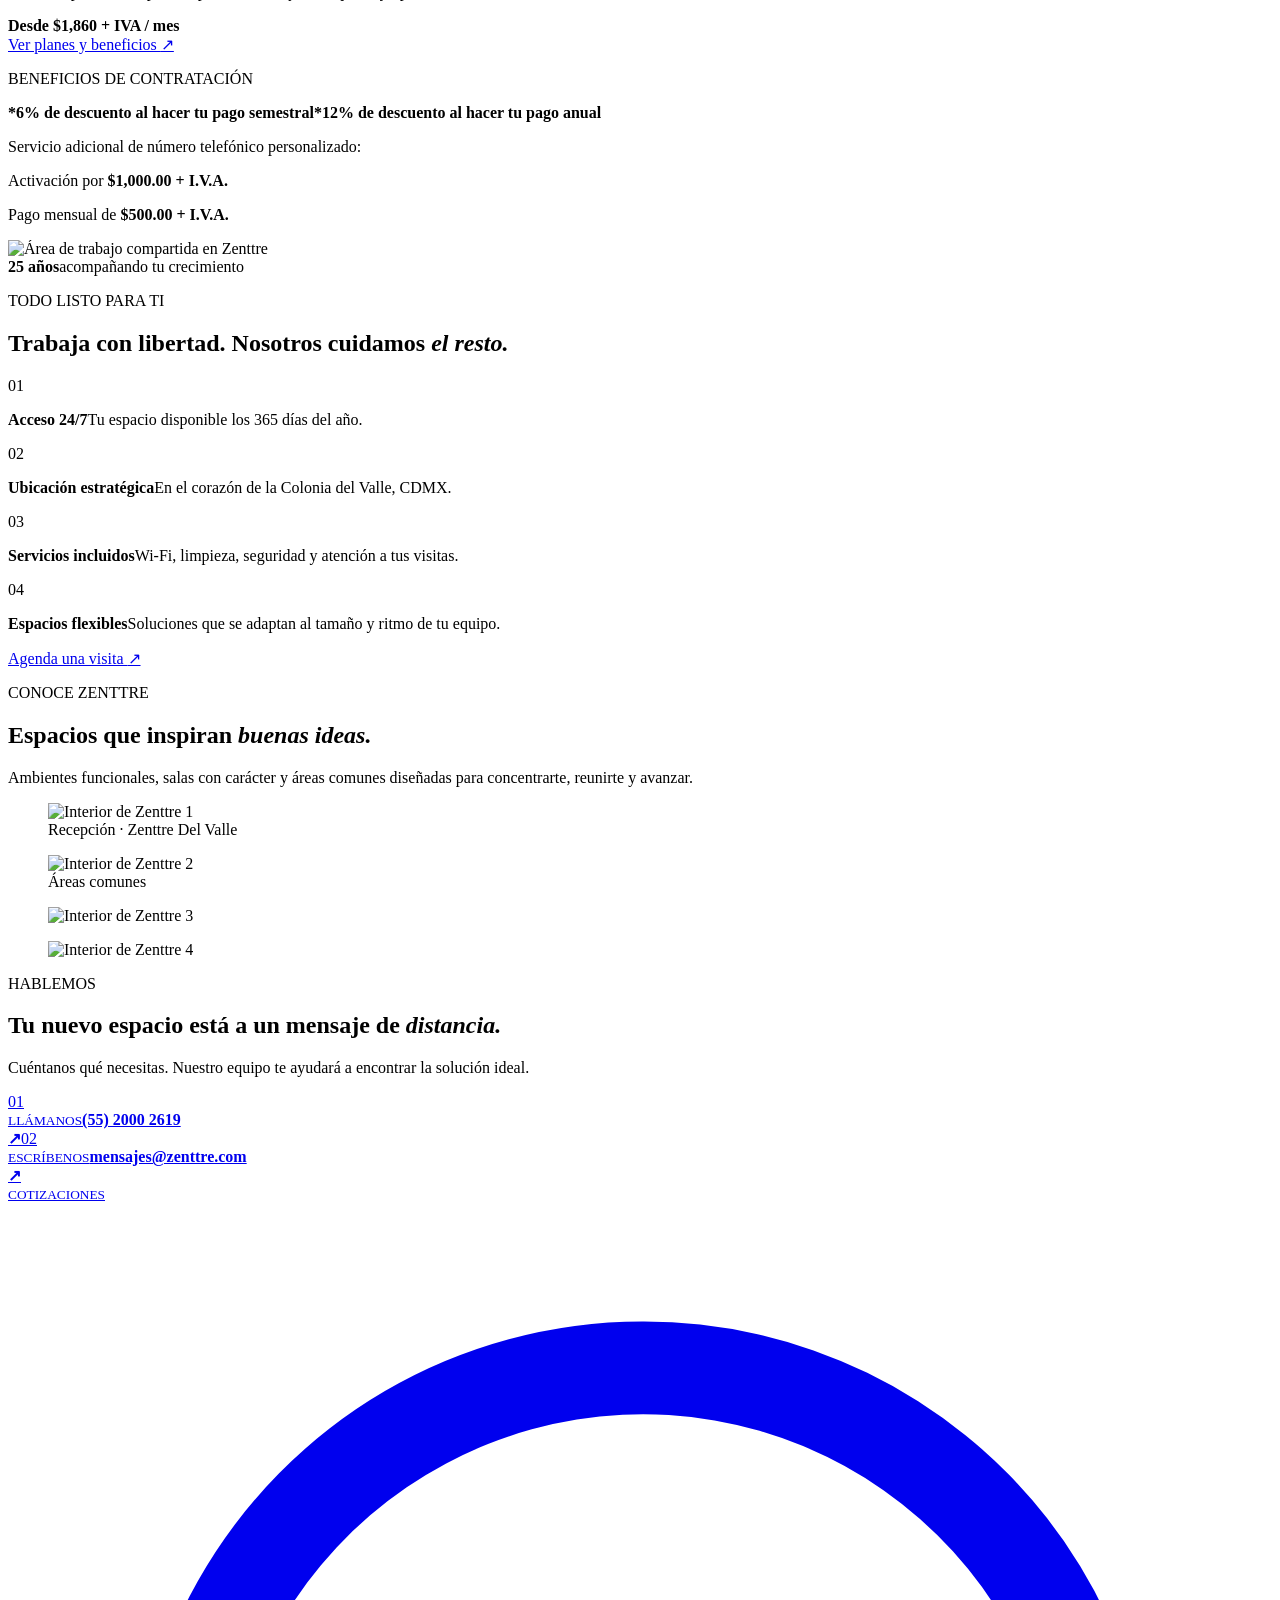
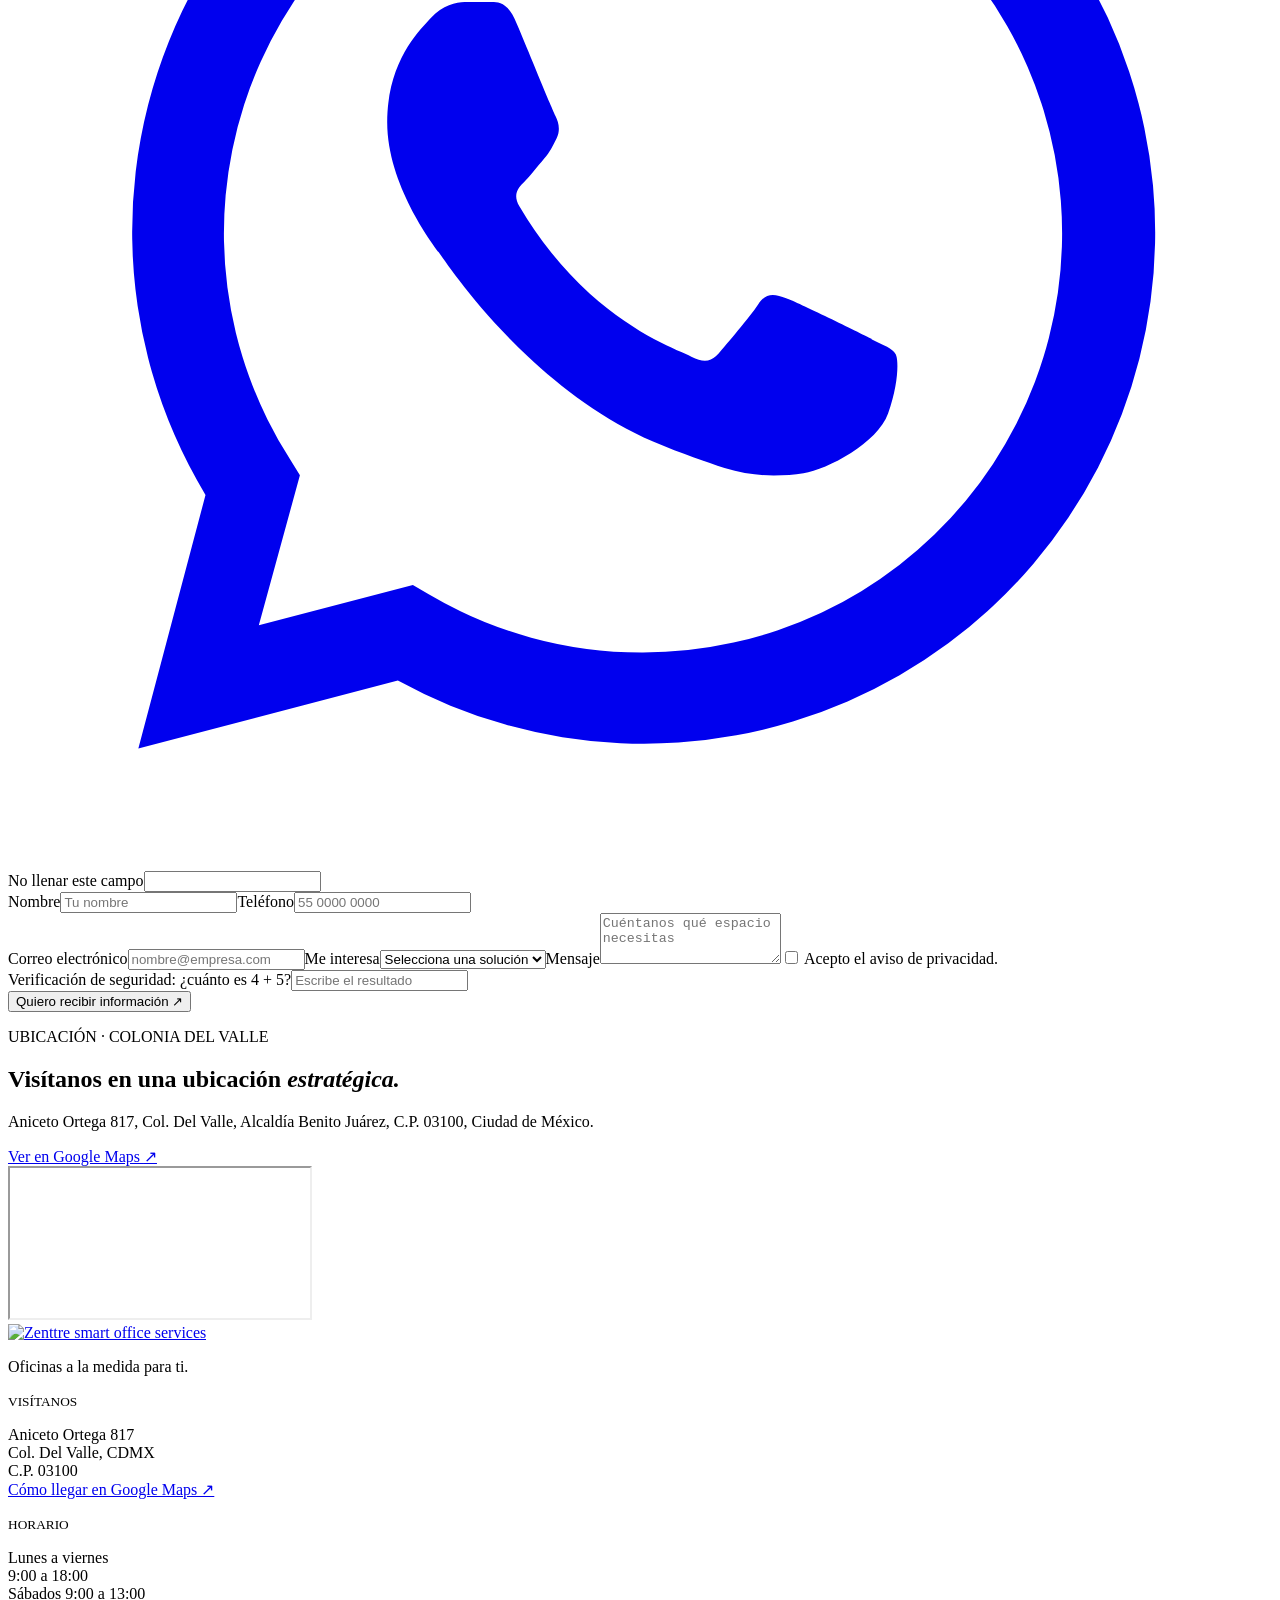
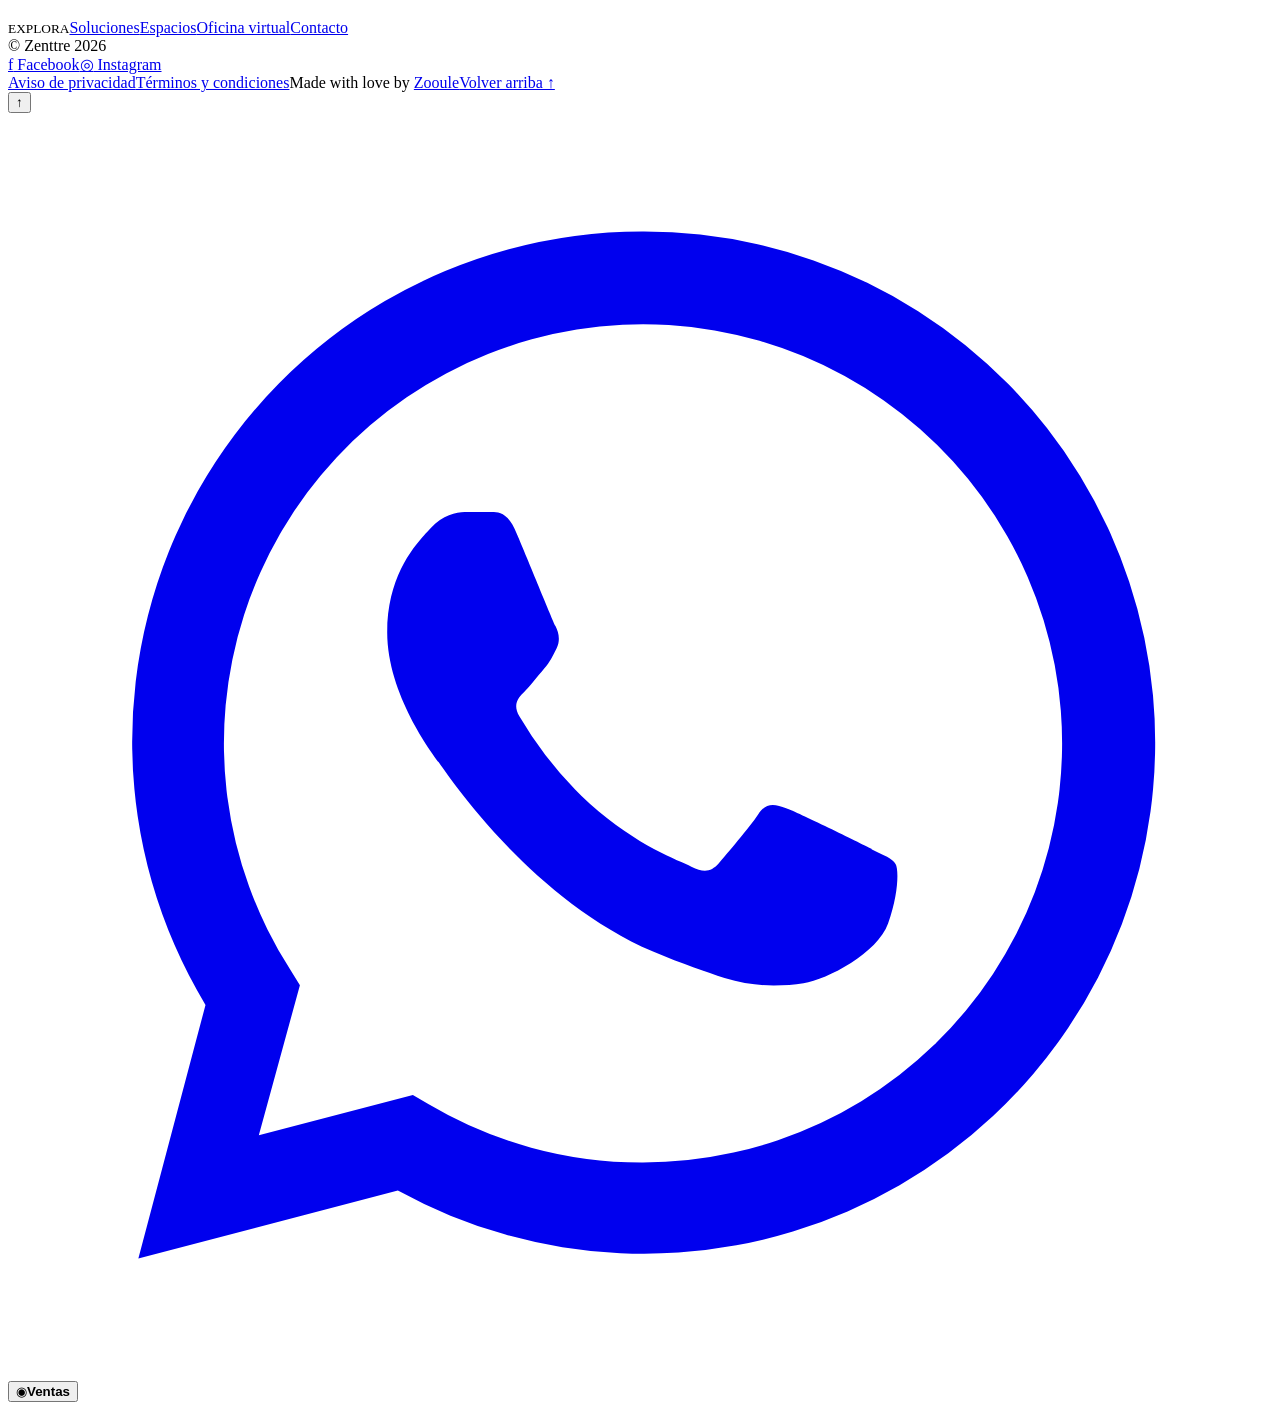
==== commit 1f2c1be8: "Corrige botones flotantes para iPhone" ====
--- a/index.html
+++ b/index.html
@@ -1,2 +1,2 @@
 <!DOCTYPE html><html lang="es"><head><meta charset="utf-8"/><meta name="viewport" content="width=device-width, initial-scale=1"/><link rel="preload" as="image" href="/zenttre/zenttre-logo-v3.png"/><link rel="preload" as="image" href="/zenttre/images/home-hero-zenttre-del-valle.jpg"/><link rel="preload" as="image" href="/zenttre/images/home-tu-espacio-equipo-mg8014.jpg"/><link rel="preload" as="image" href="/zenttre/images/09.jpg"/><link rel="preload" as="image" href="/zenttre/images/01.jpg"/><link rel="preload" as="image" href="/zenttre/images/06.jpg"/><link rel="preload" as="image" href="/zenttre/images/02.jpg"/><link rel="preload" as="image" href="/zenttre/images/07.jpg"/><link rel="preload" as="image" href="/zenttre/images/05.jpg"/><link rel="stylesheet" href="/zenttre/assets/index-8mteipu5.css"/><script async="" src="https://www.googletagmanager.com/gtag/js?id=AW-979193174"></script><title>Zenttre | Oficinas equipadas en Colonia del Valle, CDMX</title><meta name="description" content="Renta oficinas equipadas, salas de juntas, oficina virtual y domicilio fiscal en la Colonia del Valle, CDMX. Espacios flexibles y atención profesional."/><meta name="application-name" content="Zenttre"/><meta name="keywords" content="oficinas equipadas CDMX,renta de oficinas Colonia del Valle,salas de juntas CDMX,oficina virtual CDMX,domicilio fiscal CDMX,domicilio comercial para empresas"/><meta name="author" content="Zenttre"/><link rel="author" href="https://zenttre.mx"/><meta name="creator" content="Zenttre"/><meta name="publisher" content="Zenttre"/><meta name="robots" content="index, follow"/><meta name="googlebot" content="index, follow, max-image-preview:large, max-snippet:-1, max-video-preview:-1"/><meta property="og:title" content="Zenttre | Oficinas equipadas en Colonia del Valle, CDMX"/><meta property="og:description" content="Oficinas, salas de juntas y servicios empresariales flexibles en la Colonia del Valle, CDMX."/><meta property="og:url" content="https://zenttre.mx"/><meta property="og:site_name" content="Zenttre"/><meta property="og:type" content="website"/><meta property="og:locale" content="es_MX"/><meta property="og:image" content="https://zenttre.mx/og.png"/><meta property="og:image:width" content="1732"/><meta property="og:image:height" content="909"/><meta property="og:image:alt" content="Zenttre, oficinas a la medida para ti"/><meta name="twitter:card" content="summary_large_image"/><meta name="twitter:title" content="Zenttre | Oficinas equipadas en Colonia del Valle, CDMX"/><meta name="twitter:description" content="Oficinas, salas de juntas y servicios empresariales flexibles en la Colonia del Valle, CDMX."/><meta name="twitter:image" content="https://zenttre.mx/og.png"/><link rel="shortcut icon" href="https://zenttre.mx/favicon-black-z.png"/><link rel="icon" href="https://zenttre.mx/favicon-black-z.png" sizes="512x512" type="image/png"/><link rel="apple-touch-icon" href="https://zenttre.mx/favicon-black-z.png"/><link rel="canonical" href="https://zenttre.mx/"/><script>window.dataLayer=window.dataLayer||[];function gtag(){dataLayer.push(arguments);}gtag('js',new Date());gtag('config','AW-979193174',{send_page_view:true});</script><script type="application/ld+json">{"@context":"https://schema.org","@type":["LocalBusiness","ProfessionalService"],"@id":"https://zenttre.mx/#business","name":"Zenttre","url":"https://zenttre.mx","logo":"https://zenttre.mx/zenttre-logo-v3.png","image":"https://zenttre.mx/og.png","description":"Oficinas equipadas, salas de juntas, oficina virtual y domicilio fiscal en la Colonia del Valle, CDMX.","telephone":"+52 55 2000 2619","email":"mensajes@zenttre.com","priceRange":"$$","hasMap":"https://www.google.com/maps/search/?api=1&query=Zenttre%2C%20Aniceto%20Ortega%20817%2C%20Colonia%20del%20Valle%2C%20CDMX","sameAs":["https://www.facebook.com/zenttreOficinas","https://www.instagram.com/web.zenttre.mx"],"address":{"@type":"PostalAddress","streetAddress":"Aniceto Ortega 817","addressLocality":"Benito Juárez","addressRegion":"Ciudad de México","postalCode":"03100","addressCountry":"MX"},"areaServed":{"@type":"City","name":"Ciudad de México"},"hasOfferCatalog":{"@type":"OfferCatalog","name":"Servicios Zenttre","itemListElement":[{"@type":"Offer","itemOffered":{"@type":"Service","name":"Oficinas equipadas"}},{"@type":"Offer","itemOffered":{"@type":"Service","name":"Salas de juntas"}},{"@type":"Offer","itemOffered":{"@type":"Service","name":"Oficina virtual"}},{"@type":"Offer","itemOffered":{"@type":"Service","name":"Domicilio fiscal y comercial"}}]}}</script>
-<link rel="stylesheet" href="/zenttre/cpanel-overrides.css"/></head><body><main><header class="site-header"><a class="logo logo-image" href="#inicio" aria-label="Zenttre, inicio"><img src="/zenttre/zenttre-logo-v3.png" alt="Zenttre smart office services"/></a><nav class="nav" aria-label="Navegación principal"><a href="/zenttre/oficinas-privadas">Oficinas equipadas</a><a href="/zenttre/oficina-virtual">Oficinas virtuales</a><a href="/zenttre/salas-de-juntas">Salas de juntas</a><a href="/zenttre/domicilio-fiscal-comercial">Domicilio fiscal</a></nav><button class="menu-button" aria-expanded="false" aria-label="Abrir menú">☰</button><div class="client-access-zone"><a class="client-access" href="http://ec2-34-208-182-159.us-west-2.compute.amazonaws.com:4000/#/login" target="_blank" rel="noopener noreferrer" aria-label="Abrir acceso para clientes de Zenttre">Acceso a clientes</a></div></header><section class="hero" id="inicio"><div class="hero-copy"><p class="eyebrow">ESPACIOS DE TRABAJO · COLONIA DEL VALLE</p><h1>Tu éxito comienza <em>aquí.</em></h1><p class="hero-lead">Oficinas, salas y servicios virtuales pensados para que tu empresa trabaje mejor, crezca y se sienta en casa.</p><div class="hero-actions"><a class="button primary" href="#soluciones">Explorar soluciones <span>↗</span></a></div></div><div class="hero-image"><img src="/zenttre/images/home-hero-zenttre-del-valle.jpg" alt="Patio arbolado de las oficinas Zenttre en la Colonia del Valle"/><div class="hero-note"><span class="pulse"></span><p><strong>Oficinas disponibles</strong><br/>Listas para trabajar</p></div></div></section><section class="finder" aria-label="Encuentra tu solución"><div><p class="finder-label">¿QUÉ NECESITAS?</p><strong>Encuentra el espacio ideal para ti</strong></div><div class="finder-options"><a href="/zenttre/oficinas-privadas"><span>⌂</span> Oficina privada</a><a href="/zenttre/salas-de-juntas"><span>◫</span> Sala de juntas</a><a href="/zenttre/domicilio-fiscal-comercial"><span>◎</span> Domicilio empresarial</a></div><a class="finder-go" href="#contacto" aria-label="Comenzar búsqueda">→</a></section><section class="intro section-pad" id="soluciones"><p class="eyebrow">SOLUCIONES FLEXIBLES</p><div class="intro-grid"><h2>Un espacio para cada forma de <em>trabajar.</em></h2><p>En Zenttre encuentras mucho más que metros cuadrados. Diseñamos espacios funcionales y servicios profesionales para acompañar el ritmo real de tu negocio.</p></div></section><section class="solution-details" aria-label="Soluciones de trabajo Zenttre"><article class="solution-panel" id="oficinas-privadas"><div class="solution-visual"><img src="/zenttre/images/home-tu-espacio-equipo-mg8014.jpg" alt="Área de trabajo de Zenttre"/><div class="solution-index"><span>01</span> OFICINAS PRIVADAS</div></div><div class="solution-content"><p class="eyebrow">TU ESPACIO, TU EQUIPO</p><h2>Oficinas privadas y listas para <em>crecer contigo.</em></h2><p class="solution-intro">Un espacio profesional que puedes hacer tuyo desde el primer día. Mobiliario, servicios y atención incluidos para que tu equipo se concentre en lo que realmente importa.</p><div class="solution-benefits"><div><span>↗</span><p><strong>Acceso todos los días</strong>Disponibilidad 24/7, los 365 días del año.</p></div><div><span>↗</span><p><strong>Todo incluido</strong>Wi‑Fi, limpieza, seguridad y áreas comunes.</p></div><div><span>↗</span><p><strong>Espacios a la medida</strong>Opciones para equipos desde 2 hasta 10 personas.</p></div></div><div class="solution-actions"><a class="button primary" href="/zenttre/oficinas-privadas">Ver oficinas privadas <span>↗</span></a></div></div></article><article class="solution-panel reverse" id="salas-de-juntas"><div class="solution-visual"><img src="/zenttre/images/09.jpg" alt="Sala de juntas equipada en Zenttre"/><div class="solution-index"><span>02</span> SALAS DE JUNTAS</div></div><div class="solution-content"><p class="eyebrow">REUNIONES QUE AVANZAN</p><h2>El espacio indicado para cada conversación <em>importante.</em></h2><p class="solution-intro">Salas privadas con distintas capacidades y personalidades para recibir clientes, presentar proyectos o trabajar con tu equipo por hora, sin rentar una oficina completa.</p><div class="meeting-types"><div><strong>Hasta 4</strong><span>personas</span><small>Reuniones breves</small></div><div><strong>Hasta 10</strong><span>personas</span><small>Juntas y presentaciones</small></div><div><strong>Desde $100</strong><span>por hora + IVA</span><small>Reserva flexible</small></div></div><div class="solution-features"><span>Wi‑Fi</span><span>Pantalla</span><span>Pizarrón</span><span>HDMI</span></div><div class="solution-actions"><a class="button primary" href="/zenttre/salas-de-juntas">Ver capacidades y precios <span>↗</span></a><a class="text-link" href="#agente-de-ventas" data-open-sales-agent data-sales-service="Sala de juntas">Consultar disponibilidad →</a></div></div></article><article class="solution-panel domicile" id="domicilio-empresas"><div class="solution-visual"><img src="/zenttre/images/01.jpg" alt="Recepción profesional de Zenttre en la Colonia del Valle"/><div class="solution-index"><span>03</span> DOMICILIO EMPRESARIAL</div></div><div class="solution-content"><p class="eyebrow">PRESENCIA PROFESIONAL EN CDMX</p><h2>Domicilio fiscal y comercial para <em>tu empresa.</em></h2><p class="solution-intro">Dale a tu negocio una dirección profesional en la Colonia del Valle, con un equipo que recibe tus documentos y atiende tus necesidades durante el horario de servicio.</p><div class="plan-grid"><div><small>PARA NUEVOS EMPRENDEDORES</small><h3>Domicilio Fiscal 1</h3><p>Dirección fiscal, Wi‑Fi en instalaciones y notificación de documentos por correo.</p><strong>Desde $880 <span>+ IVA / mes</span></strong></div><div><small>PARA MAYOR MOVIMIENTO</small><h3>Domicilio Fiscal 2</h3><p>Atención profesional para empresas con mayor recepción y operación documental.</p><strong>Desde $1,860 <span>+ IVA / mes</span></strong></div></div><div class="solution-actions"><a class="button primary" href="/zenttre/domicilio-fiscal-comercial">Ver planes y beneficios <span>↗</span></a></div></div></article></section><section class="virtual-offer section-pad" aria-label="Descuentos y servicio telefónico"><div class="virtual-offer-box"><p class="eyebrow">BENEFICIOS DE CONTRATACIÓN</p><div class="virtual-offer-grid"><div class="virtual-discounts"><strong>*6% de descuento al hacer tu pago semestral</strong><strong>*12% de descuento al hacer tu pago anual</strong></div><div class="virtual-phone"><p>Servicio adicional de número telefónico personalizado:</p><p>Activación por <strong>$1,000.00 + I.V.A.</strong></p><p>Pago mensual de <strong>$500.00 + I.V.A.</strong></p></div></div></div></section><section class="benefits" id="nosotros"><div class="benefit-image"><img src="/zenttre/images/06.jpg" alt="Área de trabajo compartida en Zenttre"/><div class="floating-card"><strong>25 años</strong><span>acompañando tu crecimiento</span></div></div><div class="benefit-copy"><p class="eyebrow">TODO LISTO PARA TI</p><h2>Trabaja con libertad. Nosotros cuidamos <em>el resto.</em></h2><div class="benefit-list"><div><span>01</span><p><strong>Acceso 24/7</strong>Tu espacio disponible los 365 días del año.</p></div><div><span>02</span><p><strong>Ubicación estratégica</strong>En el corazón de la Colonia del Valle, CDMX.</p></div><div><span>03</span><p><strong>Servicios incluidos</strong>Wi‑Fi, limpieza, seguridad y atención a tus visitas.</p></div><div><span>04</span><p><strong>Espacios flexibles</strong>Soluciones que se adaptan al tamaño y ritmo de tu equipo.</p></div></div><a class="button primary" href="#contacto">Agenda una visita <span>↗</span></a></div></section><section class="spaces section-pad" id="espacios"><div class="spaces-heading"><div><p class="eyebrow">CONOCE ZENTTRE</p><h2>Espacios que inspiran <em>buenas ideas.</em></h2></div><p>Ambientes funcionales, salas con carácter y áreas comunes diseñadas para concentrarte, reunirte y avanzar.</p></div><div class="gallery"><figure class="gallery-1"><img src="/zenttre/images/01.jpg" alt="Interior de Zenttre 1"/><figcaption>Recepción · Zenttre Del Valle</figcaption></figure><figure class="gallery-2"><img src="/zenttre/images/02.jpg" alt="Interior de Zenttre 2"/><figcaption>Áreas comunes</figcaption></figure><figure class="gallery-3"><img src="/zenttre/images/07.jpg" alt="Interior de Zenttre 3"/></figure><figure class="gallery-4"><img src="/zenttre/images/05.jpg" alt="Interior de Zenttre 4"/></figure></div></section><section class="contact section-pad" id="contacto"><div class="contact-copy"><p class="eyebrow">HABLEMOS</p><h2>Tu nuevo espacio está a un mensaje de <em>distancia.</em></h2><p>Cuéntanos qué necesitas. Nuestro equipo te ayudará a encontrar la solución ideal.</p><div class="contact-methods"><a href="tel:+525520002619"><span>01</span><div><small>LLÁMANOS</small><strong>(55) 2000 2619</strong></div><b>↗</b></a><a href="mailto:mensajes@zenttre.com"><span>02</span><div><small>ESCRÍBENOS</small><strong>mensajes@zenttre.com</strong></div><b>↗</b></a><a class="whatsapp-contact-method" href="https://wa.me/525543501601?text=Hola%20Zenttre%2C%20quiero%20solicitar%20una%20cotizaci%C3%B3n." target="_blank" rel="noreferrer" aria-label="Solicitar una cotización por WhatsApp"><div><small>COTIZACIONES</small><svg class="whatsapp-contact-icon" viewBox="0 0 32 32" aria-hidden="true"><path fill="currentColor" d="M16.05 3A12.91 12.91 0 0 0 5 22.58L3.3 29l6.57-1.72A12.94 12.94 0 1 0 16.05 3Zm0 23.57a10.6 10.6 0 0 1-5.41-1.48l-.39-.23-3.9 1.02 1.04-3.8-.25-.4a10.61 10.61 0 1 1 8.91 4.89Zm5.82-7.94c-.32-.16-1.88-.93-2.17-1.03-.29-.11-.5-.16-.71.16-.21.32-.82 1.03-1 1.24-.19.21-.37.24-.69.08-.32-.16-1.35-.5-2.57-1.59a9.63 9.63 0 0 1-1.78-2.21c-.19-.32-.02-.49.14-.65.14-.14.32-.37.48-.56.16-.18.21-.31.32-.52.1-.21.05-.4-.03-.56-.08-.16-.71-1.71-.98-2.34-.25-.62-.52-.54-.71-.55h-.61c-.21 0-.56.08-.85.4-.29.32-1.11 1.09-1.11 2.65s1.14 3.07 1.3 3.28c.16.21 2.24 3.42 5.43 4.8.76.32 1.35.52 1.81.67.76.24 1.45.21 2 .13.61-.09 1.88-.77 2.14-1.51.27-.74.27-1.38.19-1.51-.08-.14-.29-.21-.61-.37Z"/></svg></div></a></div></div><form class="contact-form" action="/zenttre/contact.php" method="post"><label class="website-field" aria-hidden="true">No llenar este campo<input type="text" name="website" tabindex="-1" autocomplete="off"/></label><div class="field-row"><label>Nombre<input required="" placeholder="Tu nombre" name="name"/></label><label>Teléfono<input required="" type="tel" placeholder="55 0000 0000" name="phone"/></label></div><label>Correo electrónico<input required="" type="email" placeholder="nombre@empresa.com" name="email"/></label><label>Me interesa<select name="service"><option value="" disabled="" selected="">Selecciona una solución</option><option>Oficina equipada</option><option>Sala de juntas</option><option>Oficina virtual</option><option>Domicilio fiscal</option></select></label><label>Mensaje<textarea name="message" rows="3" placeholder="Cuéntanos qué espacio necesitas"></textarea></label><label class="privacy"><input type="checkbox" name="privacy" value="accepted" required=""/> Acepto el aviso de privacidad.</label><div class="captcha-field"><label for="contact-captcha">Verificación de seguridad: ¿cuánto es 4 + 5?</label><input id="contact-captcha" type="text" inputmode="numeric" autocomplete="off" required="" aria-invalid="false" placeholder="Escribe el resultado" name="captcha" value=""/></div><button class="button primary submit" type="submit">Quiero recibir información <span>↗</span></button></form></section><section class="location-section" aria-labelledby="ubicacion-title"><div class="location-copy"><p class="eyebrow">UBICACIÓN · COLONIA DEL VALLE</p><h2 id="ubicacion-title">Visítanos en una ubicación <em>estratégica.</em></h2><p>Aniceto Ortega 817, Col. Del Valle, Alcaldía Benito Juárez, C.P. 03100, Ciudad de México.</p><a class="button primary" href="https://www.google.com/maps/search/?api=1&amp;query=Zenttre%2C%20Aniceto%20Ortega%20817%2C%20Colonia%20del%20Valle%2C%20CDMX" target="_blank" rel="noreferrer">Ver en Google Maps <span>↗</span></a></div><div class="location-map"><iframe title="Ubicación de Zenttre en Google Maps" src="https://www.google.com/maps?q=Zenttre%2C%20Aniceto%20Ortega%20817%2C%20Colonia%20del%20Valle%2C%20CDMX&amp;output=embed" loading="lazy" referrerPolicy="no-referrer-when-downgrade" allowFullScreen=""></iframe></div></section><footer><div class="footer-main"><div><a class="logo logo-image footer-logo" href="#inicio"><img src="/zenttre/zenttre-logo-v3.png" alt="Zenttre smart office services"/></a><p>Oficinas a la medida para ti.</p></div><div><small>VISÍTANOS</small><p>Aniceto Ortega 817<br/>Col. Del Valle, CDMX<br/>C.P. 03100<br/><a href="https://www.google.com/maps/search/?api=1&amp;query=Zenttre%2C%20Aniceto%20Ortega%20817%2C%20Colonia%20del%20Valle%2C%20CDMX" target="_blank" rel="noreferrer">Cómo llegar en Google Maps ↗</a></p></div><div><small>HORARIO</small><p>Lunes a viernes<br/>9:00 a 18:00<br/>Sábados 9:00 a 13:00</p></div><div><small>EXPLORA</small><a href="#soluciones">Soluciones</a><a href="#espacios">Espacios</a><a href="/zenttre/oficina-virtual">Oficina virtual</a><a href="#contacto">Contacto</a></div></div><div class="footer-bottom"><span>© Zenttre 2026</span><div class="social-links" aria-label="Redes sociales de Zenttre"><a href="https://www.facebook.com/zenttreOficinas" target="_blank" rel="noopener noreferrer" aria-label="Zenttre en Facebook"><span aria-hidden="true">f</span> Facebook</a><a href="https://www.instagram.com/web.zenttre.mx" target="_blank" rel="noopener noreferrer" aria-label="Zenttre en Instagram"><span aria-hidden="true">◎</span> Instagram</a></div><a href="/zenttre/aviso-de-privacidad">Aviso de privacidad</a><a href="/zenttre/terminos-y-condiciones">Términos y condiciones</a><span>Made with love by <a href="https://www.zooule.com" target="_blank" rel="noreferrer">Zooule</a></span><a href="#inicio">Volver arriba ↑</a></div></footer></main><button class="back-to-top" type="button" aria-label="Volver al inicio de la página"><span aria-hidden="true">↑</span></button><a class="whatsapp-launcher" href="https://wa.me/525543501601?text=Hola%20Zenttre%2C%20quiero%20recibir%20informaci%C3%B3n." target="_blank" rel="noopener noreferrer" aria-label="Contactar a Zenttre por WhatsApp" title="WhatsApp"><svg viewBox="0 0 32 32" aria-hidden="true"><path fill="currentColor" d="M16.05 3A12.91 12.91 0 0 0 5 22.58L3.3 29l6.57-1.72A12.94 12.94 0 1 0 16.05 3Zm0 23.57a10.6 10.6 0 0 1-5.41-1.48l-.39-.23-3.9 1.02 1.04-3.8-.25-.4a10.61 10.61 0 1 1 8.91 4.89Zm5.82-7.94c-.32-.16-1.88-.93-2.17-1.03-.29-.11-.5-.16-.71.16-.21.32-.82 1.03-1 1.24-.19.21-.37.24-.69.08-.32-.16-1.35-.5-2.57-1.59a9.63 9.63 0 0 1-1.78-2.21c-.19-.32-.02-.49.14-.65.14-.14.32-.37.48-.56.16-.18.21-.31.32-.52.1-.21.05-.4-.03-.56-.08-.16-.71-1.71-.98-2.34-.25-.62-.52-.54-.71-.55h-.61c-.21 0-.56.08-.85.4-.29.32-1.11 1.09-1.11 2.65s1.14 3.07 1.3 3.28c.16.21 2.24 3.42 5.43 4.8.76.32 1.35.52 1.81.67.76.24 1.45.21 2 .13.61-.09 1.88-.77 2.14-1.51.27-.74.27-1.38.19-1.51-.08-.14-.29-.21-.61-.37Z"/></svg></a><button class="sales-launcher" aria-expanded="false" aria-label="Abrir agente de ventas" type="button"><span>◉</span><b>Agente de ventas</b><i></i></button><script src="/zenttre/google-tracking.js" defer></script><script src="/zenttre/static-site-controls.js" defer></script></body></html>+<link rel="stylesheet" href="/zenttre/cpanel-overrides.css"/></head><body><main><header class="site-header"><a class="logo logo-image" href="#inicio" aria-label="Zenttre, inicio"><img src="/zenttre/zenttre-logo-v3.png" alt="Zenttre smart office services"/></a><nav class="nav" aria-label="Navegación principal"><a href="/zenttre/oficinas-privadas">Oficinas equipadas</a><a href="/zenttre/oficina-virtual">Oficinas virtuales</a><a href="/zenttre/salas-de-juntas">Salas de juntas</a><a href="/zenttre/domicilio-fiscal-comercial">Domicilio fiscal</a></nav><button class="menu-button" aria-expanded="false" aria-label="Abrir menú">☰</button><div class="client-access-zone"><a class="client-access" href="http://ec2-34-208-182-159.us-west-2.compute.amazonaws.com:4000/#/login" target="_blank" rel="noopener noreferrer" aria-label="Abrir acceso para clientes de Zenttre">Acceso a clientes</a></div></header><section class="hero" id="inicio"><div class="hero-copy"><p class="eyebrow">ESPACIOS DE TRABAJO · COLONIA DEL VALLE</p><h1>Tu éxito comienza <em>aquí.</em></h1><p class="hero-lead">Oficinas, salas y servicios virtuales pensados para que tu empresa trabaje mejor, crezca y se sienta en casa.</p><div class="hero-actions"><a class="button primary" href="#soluciones">Explorar soluciones <span>↗</span></a></div></div><div class="hero-image"><img src="/zenttre/images/home-hero-zenttre-del-valle.jpg" alt="Patio arbolado de las oficinas Zenttre en la Colonia del Valle"/><div class="hero-note"><span class="pulse"></span><p><strong>Oficinas disponibles</strong><br/>Listas para trabajar</p></div></div></section><section class="finder" aria-label="Encuentra tu solución"><div><p class="finder-label">¿QUÉ NECESITAS?</p><strong>Encuentra el espacio ideal para ti</strong></div><div class="finder-options"><a href="/zenttre/oficinas-privadas"><span>⌂</span> Oficina privada</a><a href="/zenttre/salas-de-juntas"><span>◫</span> Sala de juntas</a><a href="/zenttre/domicilio-fiscal-comercial"><span>◎</span> Domicilio empresarial</a></div><a class="finder-go" href="#contacto" aria-label="Comenzar búsqueda">→</a></section><section class="intro section-pad" id="soluciones"><p class="eyebrow">SOLUCIONES FLEXIBLES</p><div class="intro-grid"><h2>Un espacio para cada forma de <em>trabajar.</em></h2><p>En Zenttre encuentras mucho más que metros cuadrados. Diseñamos espacios funcionales y servicios profesionales para acompañar el ritmo real de tu negocio.</p></div></section><section class="solution-details" aria-label="Soluciones de trabajo Zenttre"><article class="solution-panel" id="oficinas-privadas"><div class="solution-visual"><img src="/zenttre/images/home-tu-espacio-equipo-mg8014.jpg" alt="Área de trabajo de Zenttre"/><div class="solution-index"><span>01</span> OFICINAS PRIVADAS</div></div><div class="solution-content"><p class="eyebrow">TU ESPACIO, TU EQUIPO</p><h2>Oficinas privadas y listas para <em>crecer contigo.</em></h2><p class="solution-intro">Un espacio profesional que puedes hacer tuyo desde el primer día. Mobiliario, servicios y atención incluidos para que tu equipo se concentre en lo que realmente importa.</p><div class="solution-benefits"><div><span>↗</span><p><strong>Acceso todos los días</strong>Disponibilidad 24/7, los 365 días del año.</p></div><div><span>↗</span><p><strong>Todo incluido</strong>Wi‑Fi, limpieza, seguridad y áreas comunes.</p></div><div><span>↗</span><p><strong>Espacios a la medida</strong>Opciones para equipos desde 2 hasta 10 personas.</p></div></div><div class="solution-actions"><a class="button primary" href="/zenttre/oficinas-privadas">Ver oficinas privadas <span>↗</span></a></div></div></article><article class="solution-panel reverse" id="salas-de-juntas"><div class="solution-visual"><img src="/zenttre/images/09.jpg" alt="Sala de juntas equipada en Zenttre"/><div class="solution-index"><span>02</span> SALAS DE JUNTAS</div></div><div class="solution-content"><p class="eyebrow">REUNIONES QUE AVANZAN</p><h2>El espacio indicado para cada conversación <em>importante.</em></h2><p class="solution-intro">Salas privadas con distintas capacidades y personalidades para recibir clientes, presentar proyectos o trabajar con tu equipo por hora, sin rentar una oficina completa.</p><div class="meeting-types"><div><strong>Hasta 4</strong><span>personas</span><small>Reuniones breves</small></div><div><strong>Hasta 10</strong><span>personas</span><small>Juntas y presentaciones</small></div><div><strong>Desde $100</strong><span>por hora + IVA</span><small>Reserva flexible</small></div></div><div class="solution-features"><span>Wi‑Fi</span><span>Pantalla</span><span>Pizarrón</span><span>HDMI</span></div><div class="solution-actions"><a class="button primary" href="/zenttre/salas-de-juntas">Ver capacidades y precios <span>↗</span></a><a class="text-link" href="#agente-de-ventas" data-open-sales-agent data-sales-service="Sala de juntas">Consultar disponibilidad →</a></div></div></article><article class="solution-panel domicile" id="domicilio-empresas"><div class="solution-visual"><img src="/zenttre/images/01.jpg" alt="Recepción profesional de Zenttre en la Colonia del Valle"/><div class="solution-index"><span>03</span> DOMICILIO EMPRESARIAL</div></div><div class="solution-content"><p class="eyebrow">PRESENCIA PROFESIONAL EN CDMX</p><h2>Domicilio fiscal y comercial para <em>tu empresa.</em></h2><p class="solution-intro">Dale a tu negocio una dirección profesional en la Colonia del Valle, con un equipo que recibe tus documentos y atiende tus necesidades durante el horario de servicio.</p><div class="plan-grid"><div><small>PARA NUEVOS EMPRENDEDORES</small><h3>Domicilio Fiscal 1</h3><p>Dirección fiscal, Wi‑Fi en instalaciones y notificación de documentos por correo.</p><strong>Desde $880 <span>+ IVA / mes</span></strong></div><div><small>PARA MAYOR MOVIMIENTO</small><h3>Domicilio Fiscal 2</h3><p>Atención profesional para empresas con mayor recepción y operación documental.</p><strong>Desde $1,860 <span>+ IVA / mes</span></strong></div></div><div class="solution-actions"><a class="button primary" href="/zenttre/domicilio-fiscal-comercial">Ver planes y beneficios <span>↗</span></a></div></div></article></section><section class="virtual-offer section-pad" aria-label="Descuentos y servicio telefónico"><div class="virtual-offer-box"><p class="eyebrow">BENEFICIOS DE CONTRATACIÓN</p><div class="virtual-offer-grid"><div class="virtual-discounts"><strong>*6% de descuento al hacer tu pago semestral</strong><strong>*12% de descuento al hacer tu pago anual</strong></div><div class="virtual-phone"><p>Servicio adicional de número telefónico personalizado:</p><p>Activación por <strong>$1,000.00 + I.V.A.</strong></p><p>Pago mensual de <strong>$500.00 + I.V.A.</strong></p></div></div></div></section><section class="benefits" id="nosotros"><div class="benefit-image"><img src="/zenttre/images/06.jpg" alt="Área de trabajo compartida en Zenttre"/><div class="floating-card"><strong>25 años</strong><span>acompañando tu crecimiento</span></div></div><div class="benefit-copy"><p class="eyebrow">TODO LISTO PARA TI</p><h2>Trabaja con libertad. Nosotros cuidamos <em>el resto.</em></h2><div class="benefit-list"><div><span>01</span><p><strong>Acceso 24/7</strong>Tu espacio disponible los 365 días del año.</p></div><div><span>02</span><p><strong>Ubicación estratégica</strong>En el corazón de la Colonia del Valle, CDMX.</p></div><div><span>03</span><p><strong>Servicios incluidos</strong>Wi‑Fi, limpieza, seguridad y atención a tus visitas.</p></div><div><span>04</span><p><strong>Espacios flexibles</strong>Soluciones que se adaptan al tamaño y ritmo de tu equipo.</p></div></div><a class="button primary" href="#contacto">Agenda una visita <span>↗</span></a></div></section><section class="spaces section-pad" id="espacios"><div class="spaces-heading"><div><p class="eyebrow">CONOCE ZENTTRE</p><h2>Espacios que inspiran <em>buenas ideas.</em></h2></div><p>Ambientes funcionales, salas con carácter y áreas comunes diseñadas para concentrarte, reunirte y avanzar.</p></div><div class="gallery"><figure class="gallery-1"><img src="/zenttre/images/01.jpg" alt="Interior de Zenttre 1"/><figcaption>Recepción · Zenttre Del Valle</figcaption></figure><figure class="gallery-2"><img src="/zenttre/images/02.jpg" alt="Interior de Zenttre 2"/><figcaption>Áreas comunes</figcaption></figure><figure class="gallery-3"><img src="/zenttre/images/07.jpg" alt="Interior de Zenttre 3"/></figure><figure class="gallery-4"><img src="/zenttre/images/05.jpg" alt="Interior de Zenttre 4"/></figure></div></section><section class="contact section-pad" id="contacto"><div class="contact-copy"><p class="eyebrow">HABLEMOS</p><h2>Tu nuevo espacio está a un mensaje de <em>distancia.</em></h2><p>Cuéntanos qué necesitas. Nuestro equipo te ayudará a encontrar la solución ideal.</p><div class="contact-methods"><a href="tel:+525520002619"><span>01</span><div><small>LLÁMANOS</small><strong>(55) 2000 2619</strong></div><b>↗</b></a><a href="mailto:mensajes@zenttre.com"><span>02</span><div><small>ESCRÍBENOS</small><strong>mensajes@zenttre.com</strong></div><b>↗</b></a><a class="whatsapp-contact-method" href="https://wa.me/525543501601?text=Hola%20Zenttre%2C%20quiero%20solicitar%20una%20cotizaci%C3%B3n." target="_blank" rel="noreferrer" aria-label="Solicitar una cotización por WhatsApp"><div><small>COTIZACIONES</small><svg class="whatsapp-contact-icon" viewBox="0 0 32 32" aria-hidden="true"><path fill="currentColor" d="M16.05 3A12.91 12.91 0 0 0 5 22.58L3.3 29l6.57-1.72A12.94 12.94 0 1 0 16.05 3Zm0 23.57a10.6 10.6 0 0 1-5.41-1.48l-.39-.23-3.9 1.02 1.04-3.8-.25-.4a10.61 10.61 0 1 1 8.91 4.89Zm5.82-7.94c-.32-.16-1.88-.93-2.17-1.03-.29-.11-.5-.16-.71.16-.21.32-.82 1.03-1 1.24-.19.21-.37.24-.69.08-.32-.16-1.35-.5-2.57-1.59a9.63 9.63 0 0 1-1.78-2.21c-.19-.32-.02-.49.14-.65.14-.14.32-.37.48-.56.16-.18.21-.31.32-.52.1-.21.05-.4-.03-.56-.08-.16-.71-1.71-.98-2.34-.25-.62-.52-.54-.71-.55h-.61c-.21 0-.56.08-.85.4-.29.32-1.11 1.09-1.11 2.65s1.14 3.07 1.3 3.28c.16.21 2.24 3.42 5.43 4.8.76.32 1.35.52 1.81.67.76.24 1.45.21 2 .13.61-.09 1.88-.77 2.14-1.51.27-.74.27-1.38.19-1.51-.08-.14-.29-.21-.61-.37Z"/></svg></div></a></div></div><form class="contact-form" action="/zenttre/contact.php" method="post"><label class="website-field" aria-hidden="true">No llenar este campo<input type="text" name="website" tabindex="-1" autocomplete="off"/></label><div class="field-row"><label>Nombre<input required="" placeholder="Tu nombre" name="name"/></label><label>Teléfono<input required="" type="tel" placeholder="55 0000 0000" name="phone"/></label></div><label>Correo electrónico<input required="" type="email" placeholder="nombre@empresa.com" name="email"/></label><label>Me interesa<select name="service"><option value="" disabled="" selected="">Selecciona una solución</option><option>Oficina equipada</option><option>Sala de juntas</option><option>Oficina virtual</option><option>Domicilio fiscal</option></select></label><label>Mensaje<textarea name="message" rows="3" placeholder="Cuéntanos qué espacio necesitas"></textarea></label><label class="privacy"><input type="checkbox" name="privacy" value="accepted" required=""/> Acepto el aviso de privacidad.</label><div class="captcha-field"><label for="contact-captcha">Verificación de seguridad: ¿cuánto es 4 + 5?</label><input id="contact-captcha" type="text" inputmode="numeric" autocomplete="off" required="" aria-invalid="false" placeholder="Escribe el resultado" name="captcha" value=""/></div><button class="button primary submit" type="submit">Quiero recibir información <span>↗</span></button></form></section><section class="location-section" aria-labelledby="ubicacion-title"><div class="location-copy"><p class="eyebrow">UBICACIÓN · COLONIA DEL VALLE</p><h2 id="ubicacion-title">Visítanos en una ubicación <em>estratégica.</em></h2><p>Aniceto Ortega 817, Col. Del Valle, Alcaldía Benito Juárez, C.P. 03100, Ciudad de México.</p><a class="button primary" href="https://www.google.com/maps/search/?api=1&amp;query=Zenttre%2C%20Aniceto%20Ortega%20817%2C%20Colonia%20del%20Valle%2C%20CDMX" target="_blank" rel="noreferrer">Ver en Google Maps <span>↗</span></a></div><div class="location-map"><iframe title="Ubicación de Zenttre en Google Maps" src="https://www.google.com/maps?q=Zenttre%2C%20Aniceto%20Ortega%20817%2C%20Colonia%20del%20Valle%2C%20CDMX&amp;output=embed" loading="lazy" referrerPolicy="no-referrer-when-downgrade" allowFullScreen=""></iframe></div></section><footer><div class="footer-main"><div><a class="logo logo-image footer-logo" href="#inicio"><img src="/zenttre/zenttre-logo-v3.png" alt="Zenttre smart office services"/></a><p>Oficinas a la medida para ti.</p></div><div><small>VISÍTANOS</small><p>Aniceto Ortega 817<br/>Col. Del Valle, CDMX<br/>C.P. 03100<br/><a href="https://www.google.com/maps/search/?api=1&amp;query=Zenttre%2C%20Aniceto%20Ortega%20817%2C%20Colonia%20del%20Valle%2C%20CDMX" target="_blank" rel="noreferrer">Cómo llegar en Google Maps ↗</a></p></div><div><small>HORARIO</small><p>Lunes a viernes<br/>9:00 a 18:00<br/>Sábados 9:00 a 13:00</p></div><div><small>EXPLORA</small><a href="#soluciones">Soluciones</a><a href="#espacios">Espacios</a><a href="/zenttre/oficina-virtual">Oficina virtual</a><a href="#contacto">Contacto</a></div></div><div class="footer-bottom"><span>© Zenttre 2026</span><div class="social-links" aria-label="Redes sociales de Zenttre"><a href="https://www.facebook.com/zenttreOficinas" target="_blank" rel="noopener noreferrer" aria-label="Zenttre en Facebook"><span aria-hidden="true">f</span> Facebook</a><a href="https://www.instagram.com/web.zenttre.mx" target="_blank" rel="noopener noreferrer" aria-label="Zenttre en Instagram"><span aria-hidden="true">◎</span> Instagram</a></div><a href="/zenttre/aviso-de-privacidad">Aviso de privacidad</a><a href="/zenttre/terminos-y-condiciones">Términos y condiciones</a><span>Made with love by <a href="https://www.zooule.com" target="_blank" rel="noreferrer">Zooule</a></span><a href="#inicio">Volver arriba ↑</a></div></footer></main><button class="back-to-top" type="button" aria-label="Volver al inicio de la página"><span aria-hidden="true">↑</span></button><a class="whatsapp-launcher" href="https://wa.me/525543501601?text=Hola%20Zenttre%2C%20quiero%20recibir%20informaci%C3%B3n." target="_blank" rel="noopener noreferrer" aria-label="Contactar a Zenttre por WhatsApp" title="WhatsApp"><svg viewBox="0 0 32 32" aria-hidden="true"><path fill="currentColor" d="M16.05 3A12.91 12.91 0 0 0 5 22.58L3.3 29l6.57-1.72A12.94 12.94 0 1 0 16.05 3Zm0 23.57a10.6 10.6 0 0 1-5.41-1.48l-.39-.23-3.9 1.02 1.04-3.8-.25-.4a10.61 10.61 0 1 1 8.91 4.89Zm5.82-7.94c-.32-.16-1.88-.93-2.17-1.03-.29-.11-.5-.16-.71.16-.21.32-.82 1.03-1 1.24-.19.21-.37.24-.69.08-.32-.16-1.35-.5-2.57-1.59a9.63 9.63 0 0 1-1.78-2.21c-.19-.32-.02-.49.14-.65.14-.14.32-.37.48-.56.16-.18.21-.31.32-.52.1-.21.05-.4-.03-.56-.08-.16-.71-1.71-.98-2.34-.25-.62-.52-.54-.71-.55h-.61c-.21 0-.56.08-.85.4-.29.32-1.11 1.09-1.11 2.65s1.14 3.07 1.3 3.28c.16.21 2.24 3.42 5.43 4.8.76.32 1.35.52 1.81.67.76.24 1.45.21 2 .13.61-.09 1.88-.77 2.14-1.51.27-.74.27-1.38.19-1.51-.08-.14-.29-.21-.61-.37Z"/></svg></a><button class="sales-launcher" aria-expanded="false" aria-label="Abrir agente de ventas" type="button"><span>◉</span><b>Ventas</b><i></i></button><script src="/zenttre/google-tracking.js" defer></script><script src="/zenttre/static-site-controls.js" defer></script></body></html>
